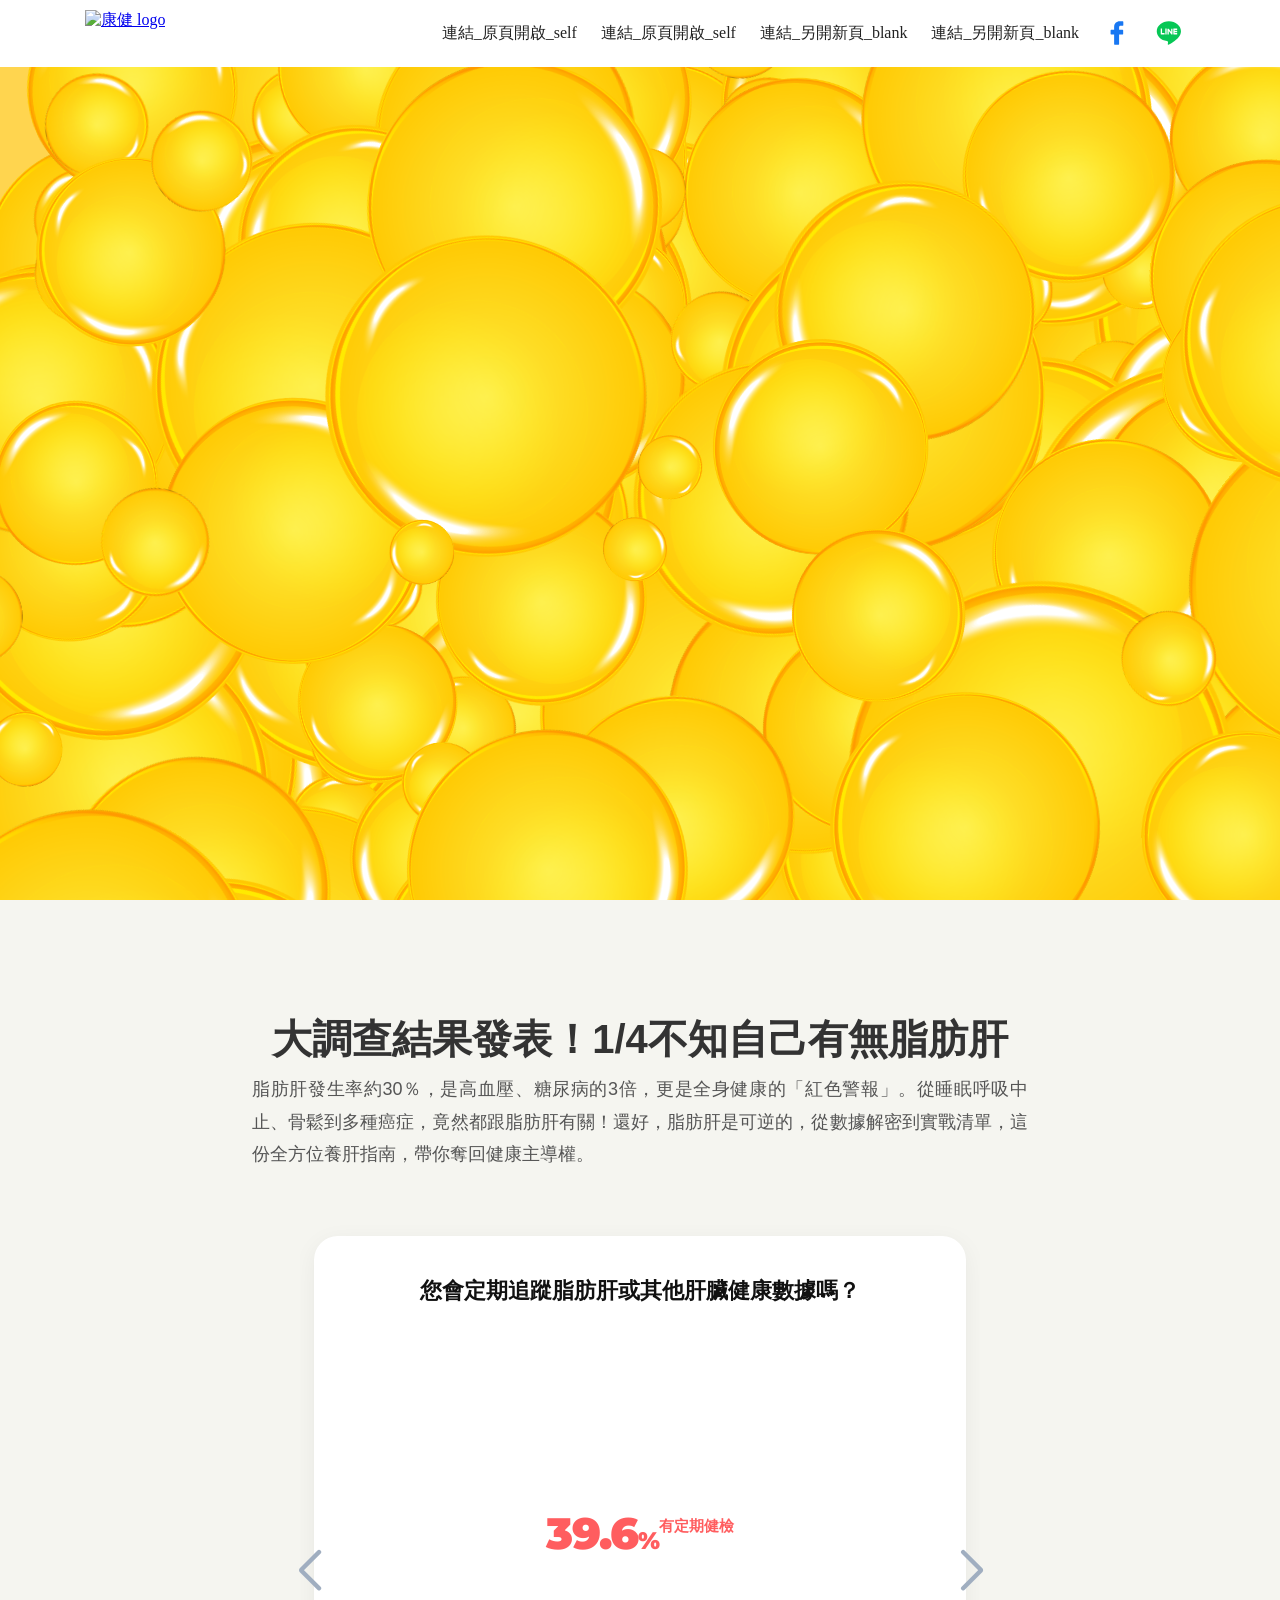
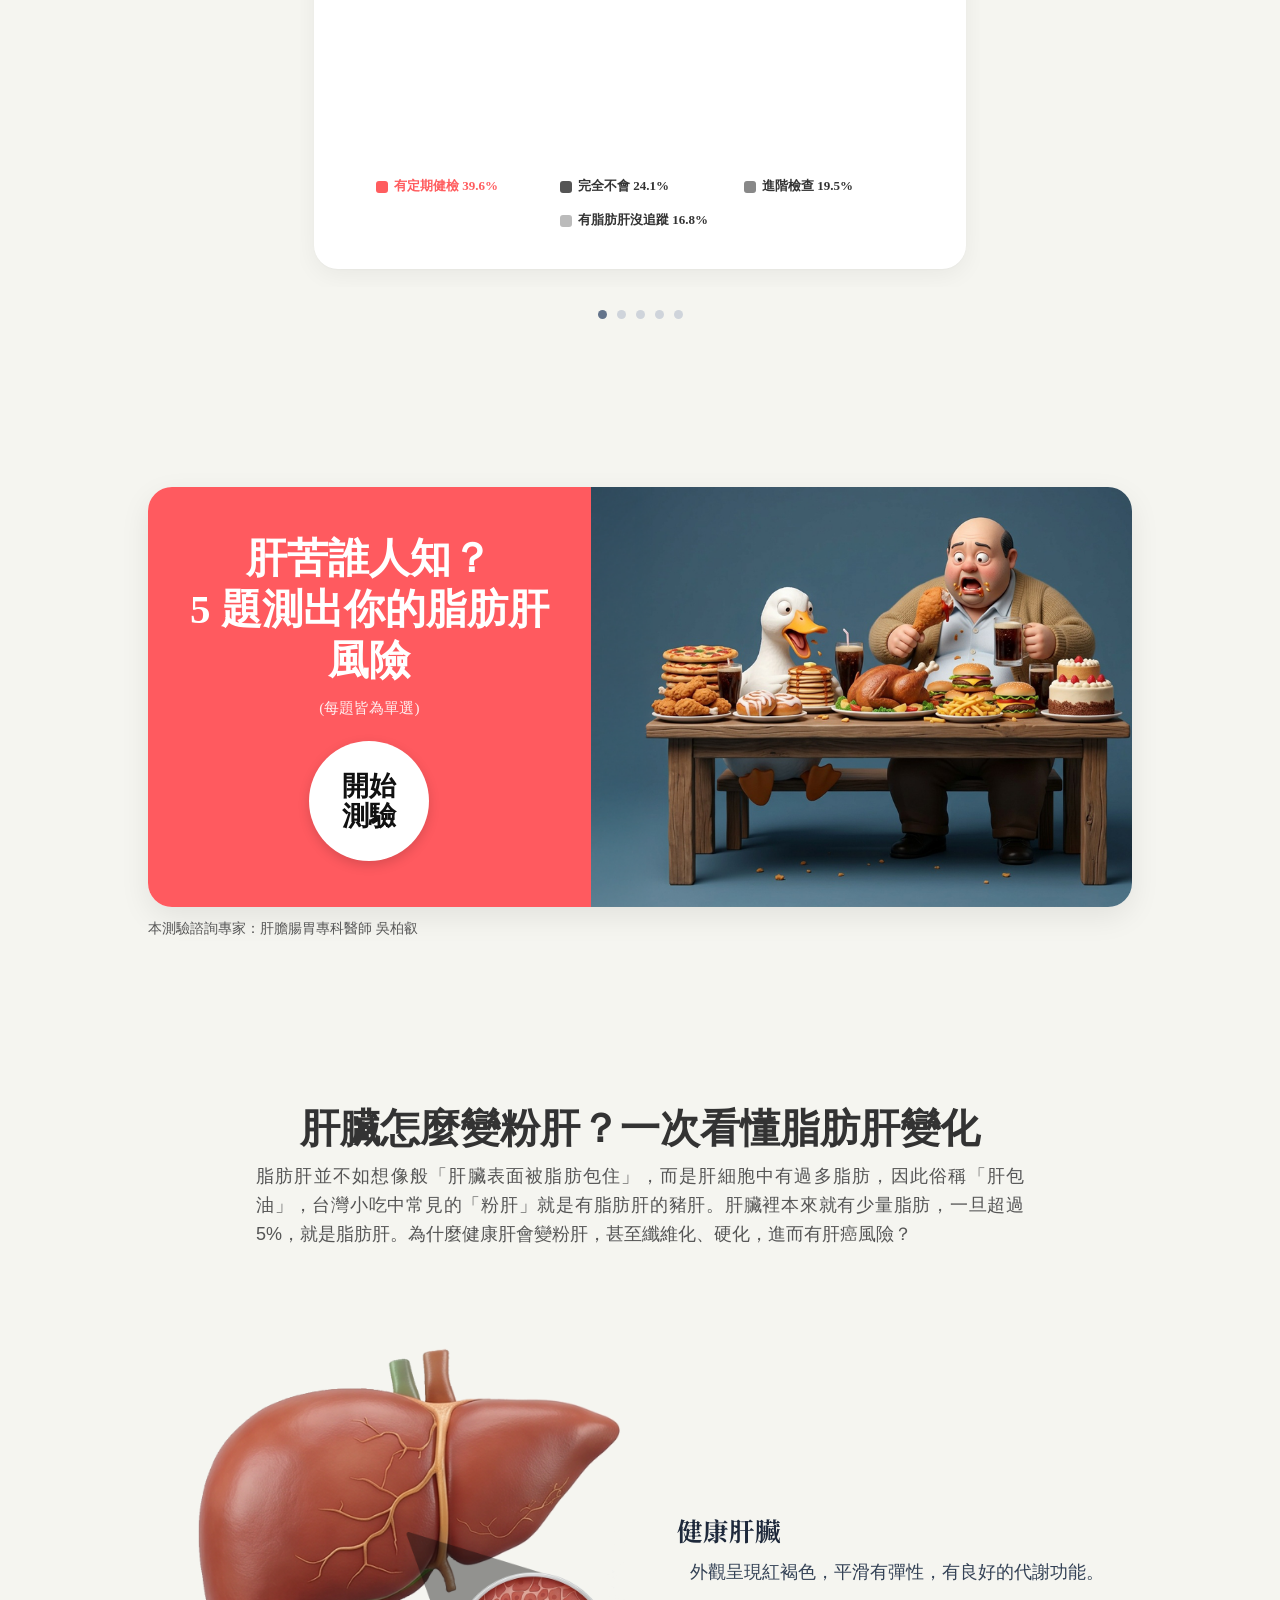
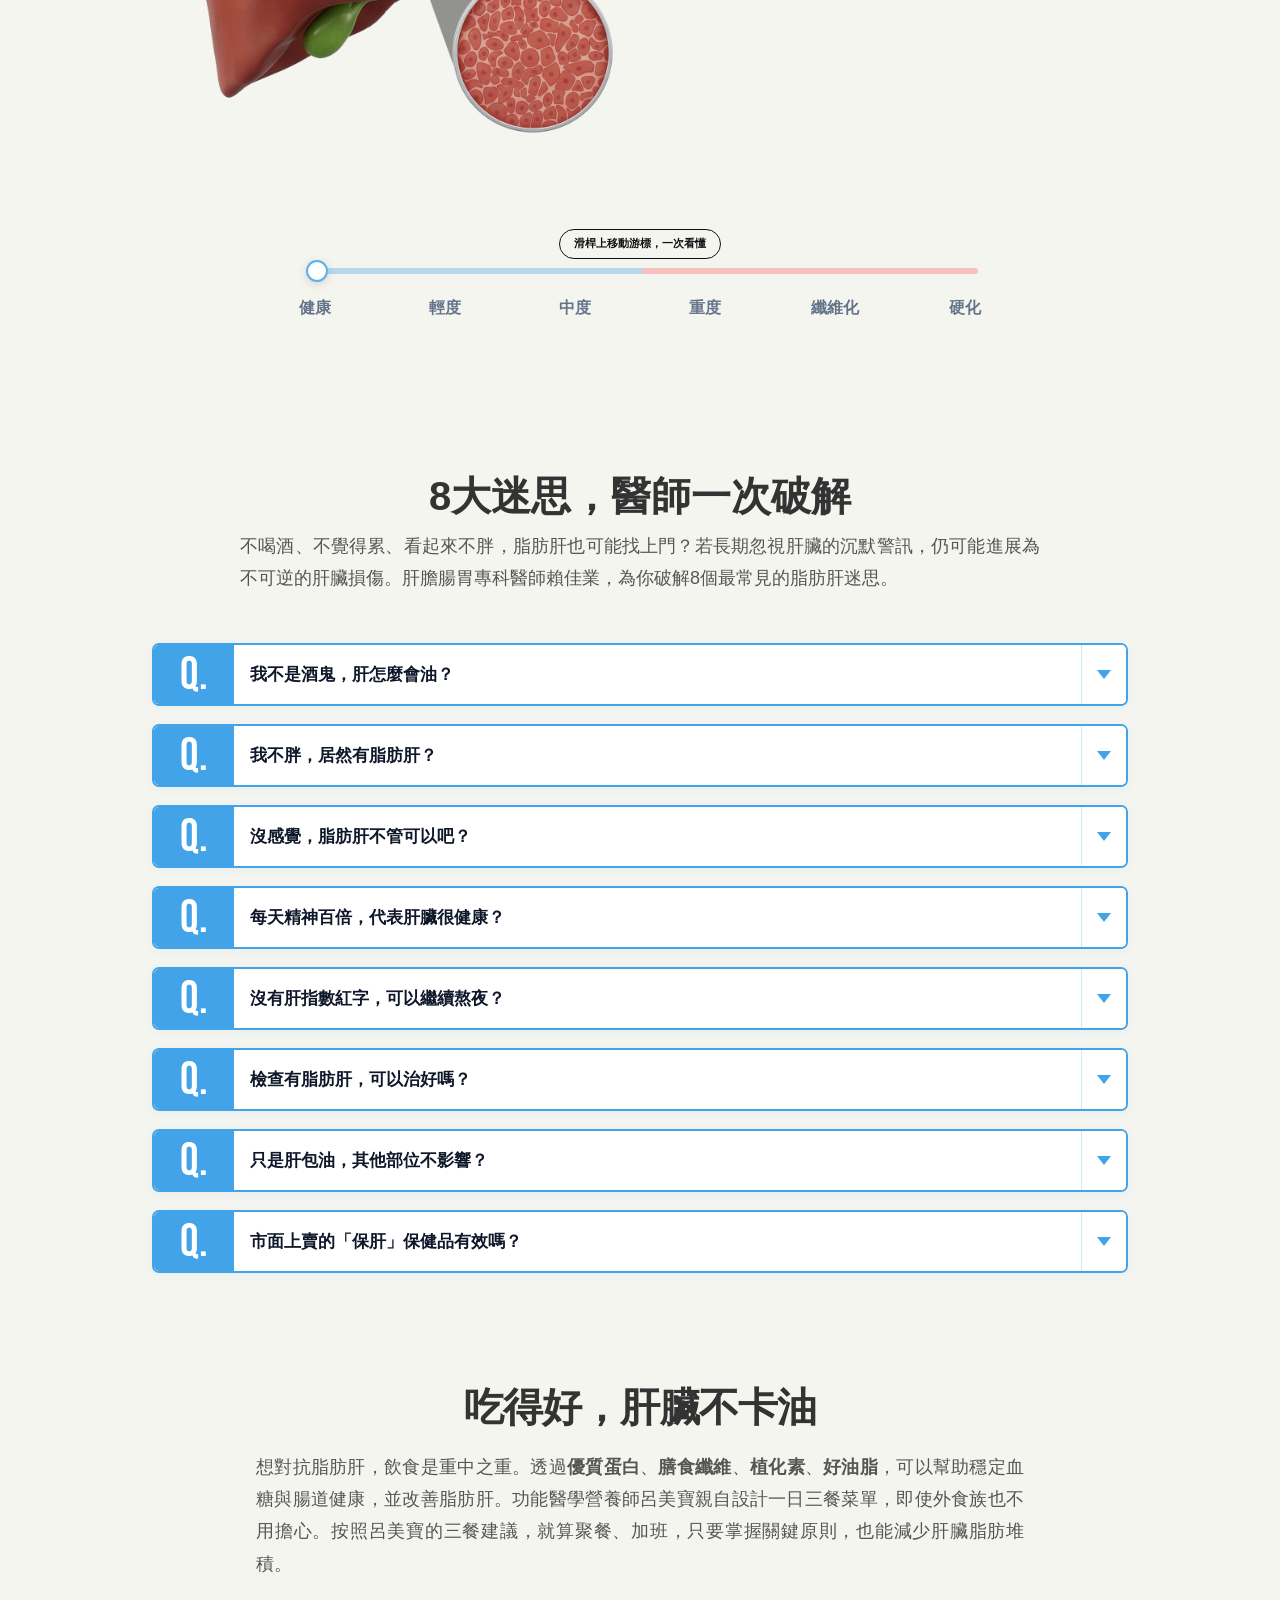
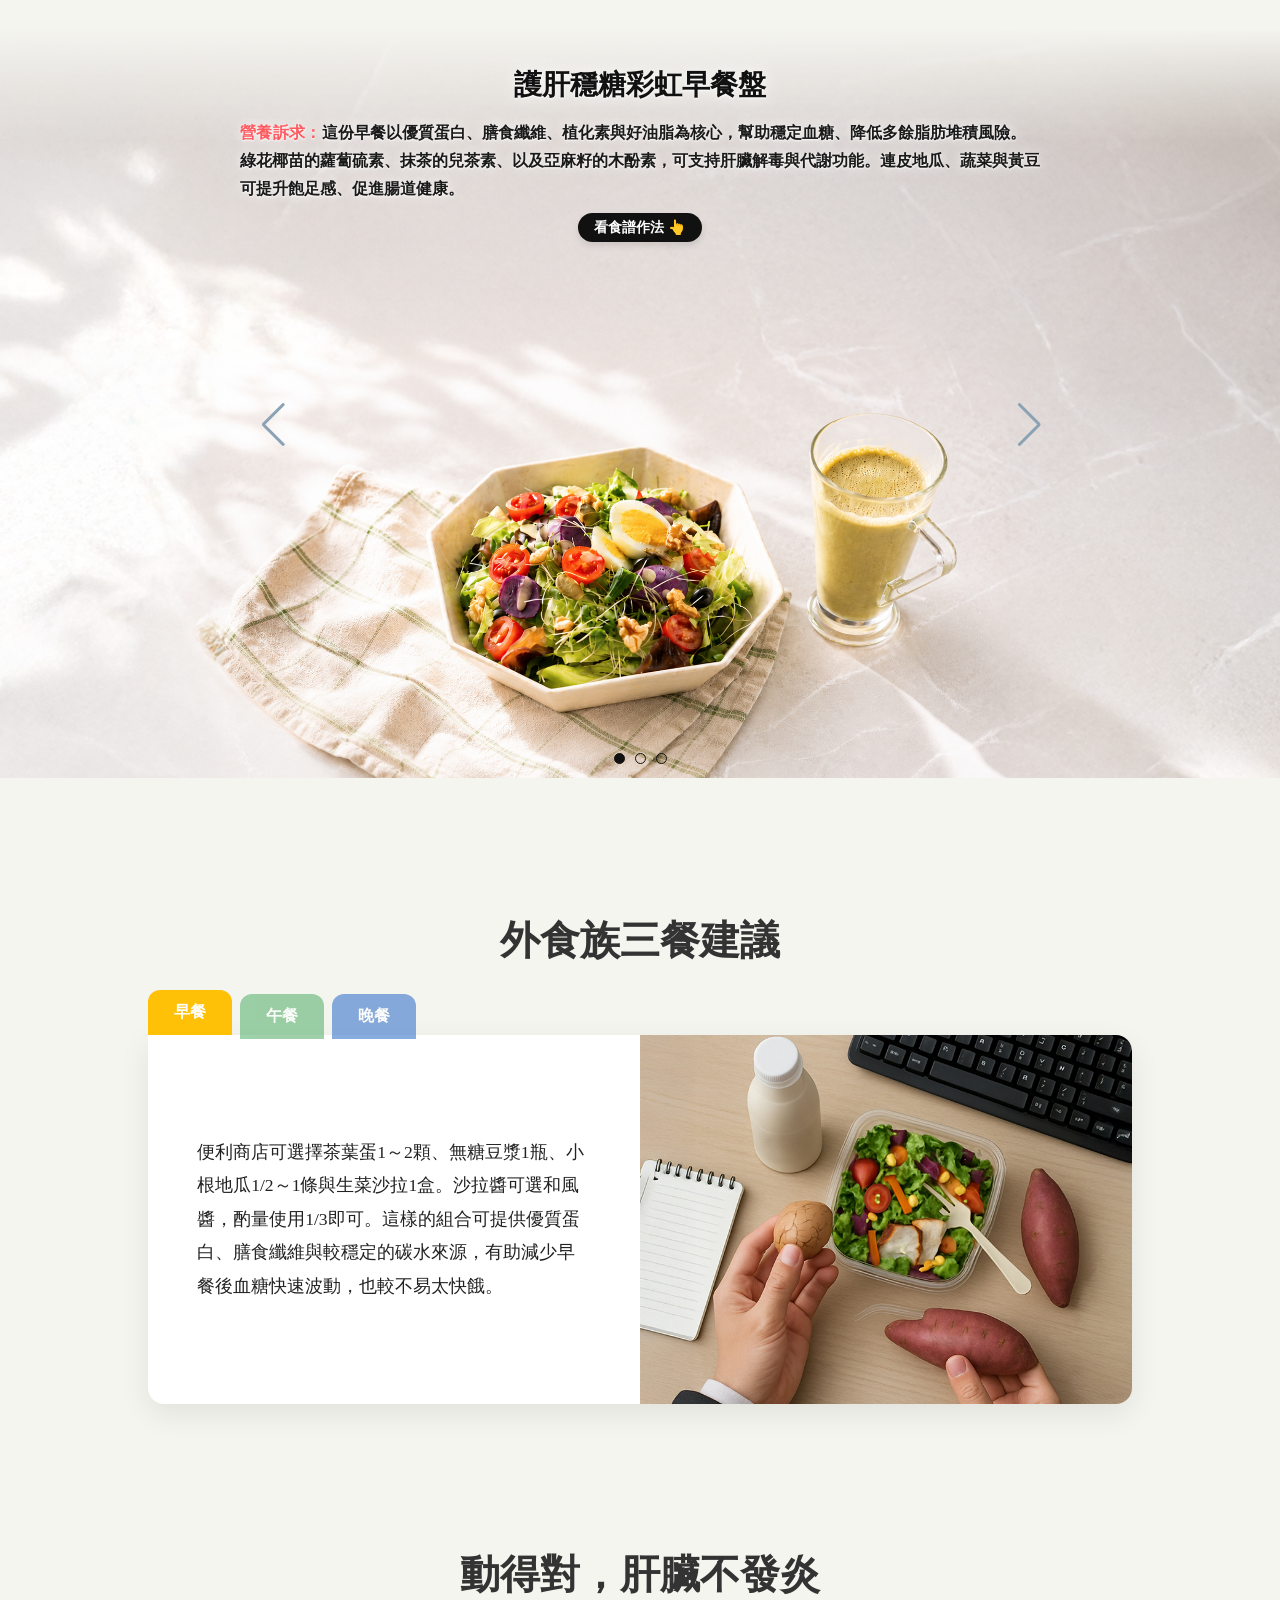
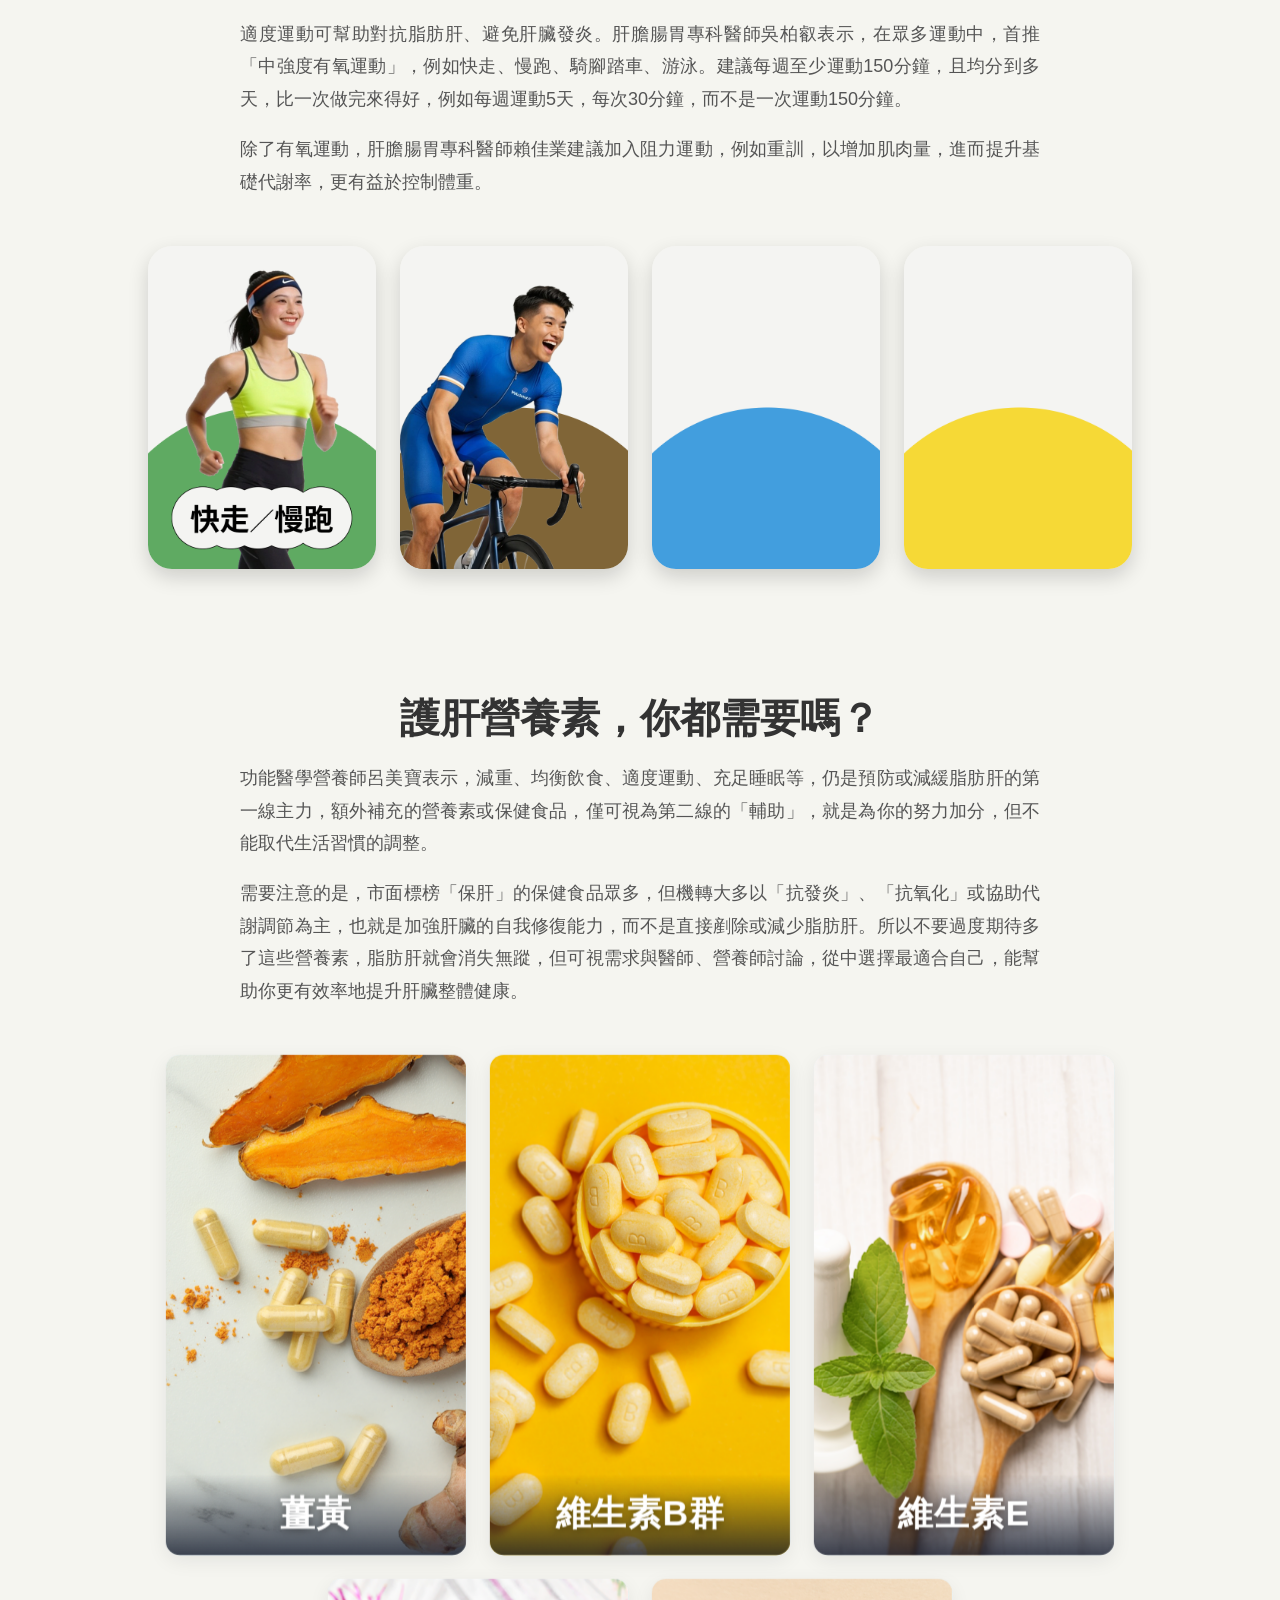
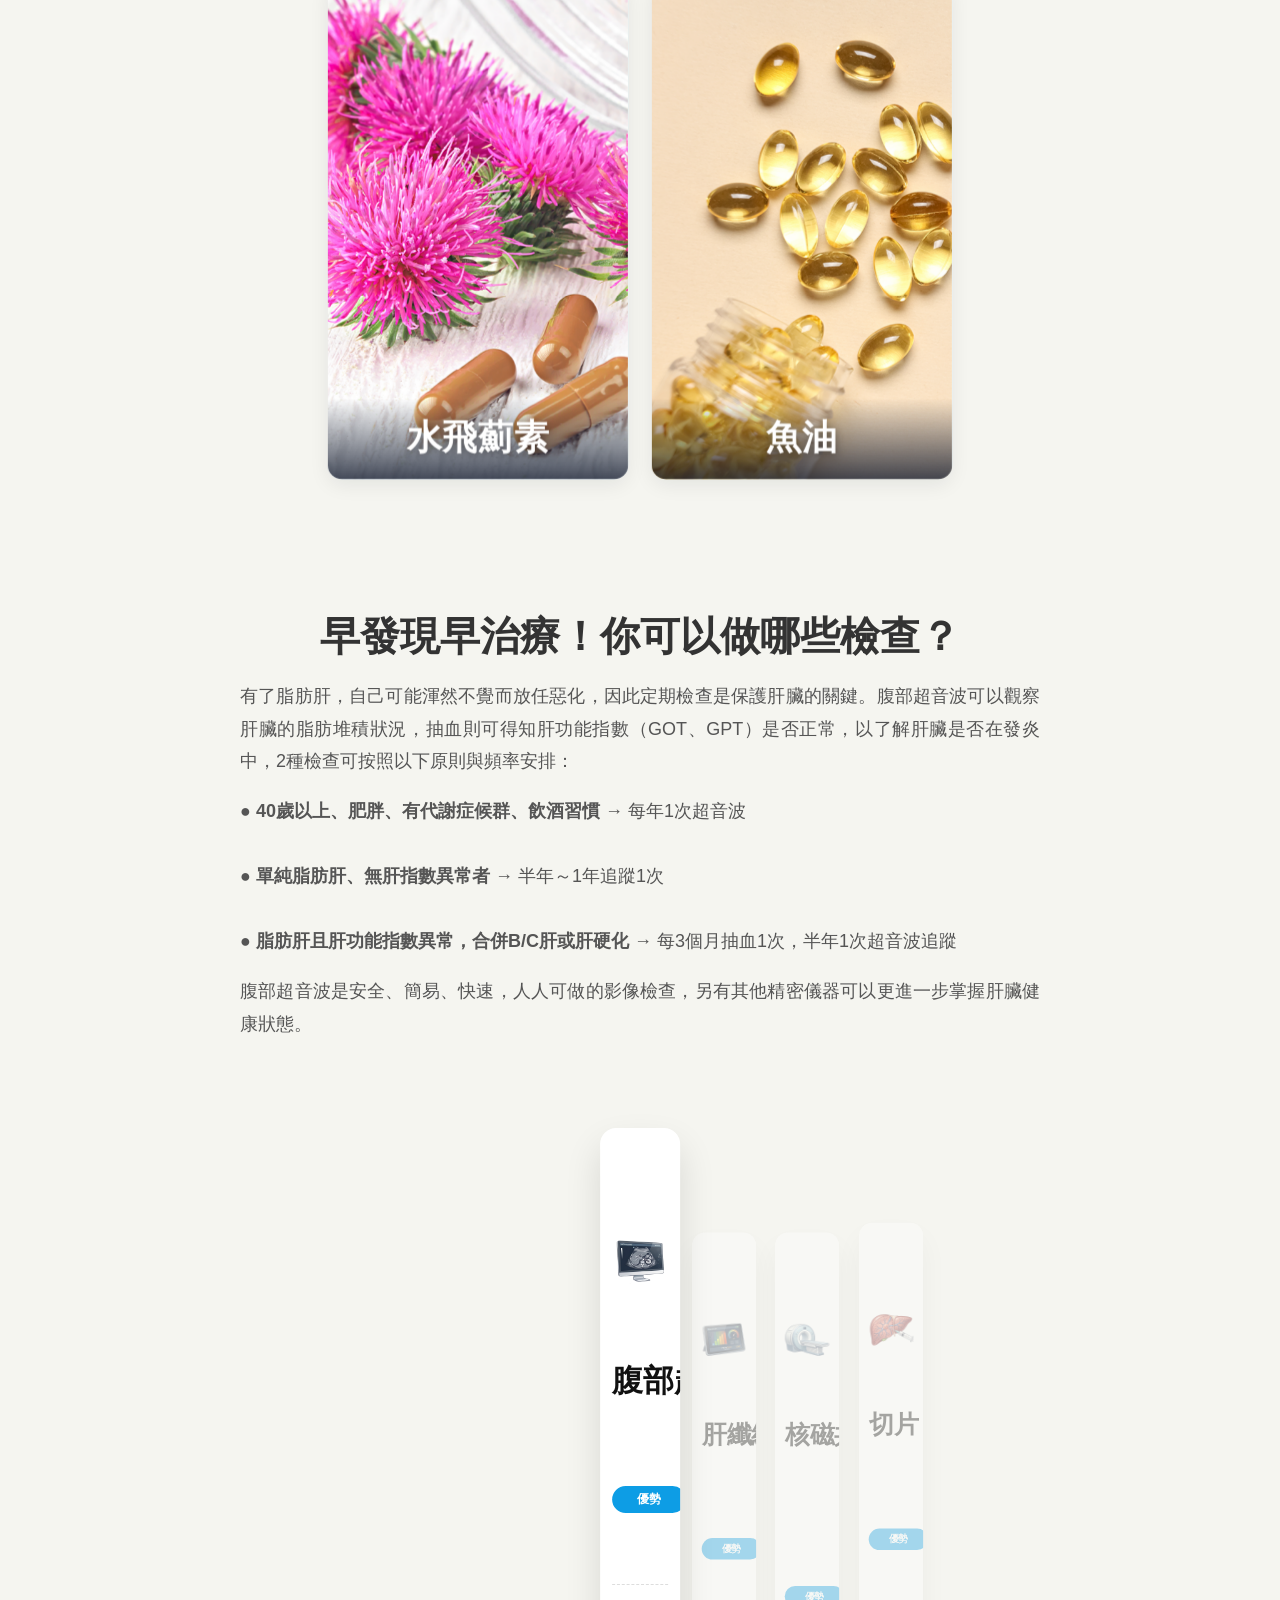
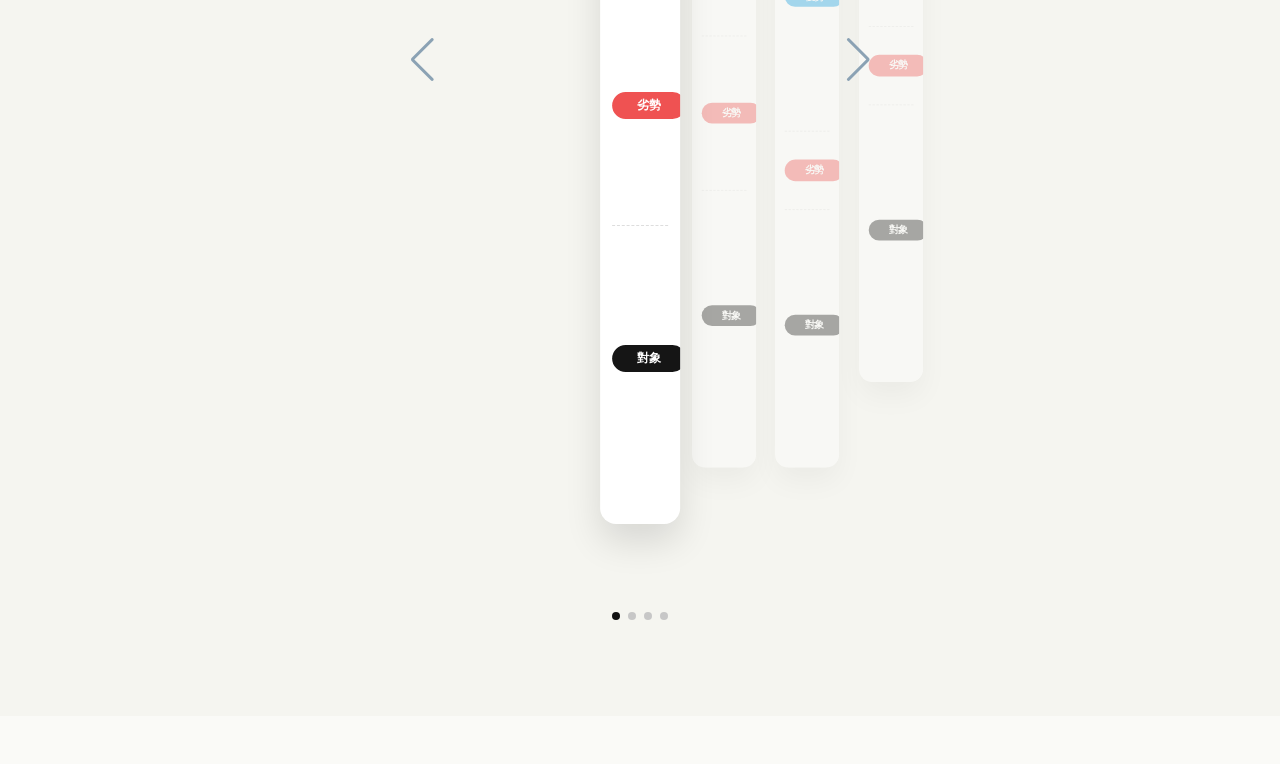
==== index.html @ d6fad9dc "Block 3: LiverEvolution修正" ====
<!DOCTYPE html>
<html lang="zh-TW">

<head>
    <meta charset="utf-8">
    <meta http-equiv="X-UA-Compatible" content="IE=edge">
    <meta name="viewport" content="width=device-width, initial-scale=1.0">
    <meta http-equiv="Pragma" content="no-cache">
    <title>逆轉脂肪肝</title>
    <meta name="description" content="從預防到檢查，涵蓋市場調查、自我檢測、迷思破解、食譜、運動、保健品與檢查選項，全方位的對抗、逆轉脂肪肝指南">
    <meta name="keywords" content="從預防到檢查，涵蓋市場調查、自我檢測、迷思破解、食譜、運動、保健品與檢查選項，全方位的對抗、逆轉脂肪肝指南">
    <meta property="og:url" content="https://web.commonhealth.com.tw/NHI30/index.html">
    <meta property="og:type" content="website">
    <meta property="og:title" content="逆轉肝包油！養護全攻略｜康健雜誌">
    <meta property="og:description" content="從預防到檢查，涵蓋市場調查、自我檢測、迷思破解、食譜、運動、保健品與檢查選項，全方位的對抗、逆轉脂肪肝指南">
    <meta property="og:image" content="./images/og-fatty-liver-1200x630.jpg">
    <link rel="icon" href="https://www.commonhealth.com.tw/images/favicon.ico">
    <link rel="icon" type="image/x-icon" href="/favicon.277a906c.ico">
    <link rel="stylesheet" href="https://cdn.jsdelivr.net/npm/swiper@11/swiper-bundle.min.css">
    <link rel="stylesheet" href="/scss/main.css">
    <link rel="stylesheet" href="./css/fatty-liver.css">
    <link rel="stylesheet" href="./css/hero-parallax.css">
    <link rel="stylesheet" href="./css/liver-evolution.css">
    <link rel="preconnect" href="https://fonts.googleapis.com">
    <link rel="preconnect" href="https://fonts.gstatic.com" crossorigin>
    <link href="https://fonts.googleapis.com/css2?family=Bebas+Neue&family=Montserrat:wght@600;700;800;900&display=swap" rel="stylesheet">
    <link rel="stylesheet" href="./css/qa.css">
    <link rel="stylesheet" href="./css/meal.css">
    <link rel="stylesheet" href="./css/nutrition.css">
    <link rel="stylesheet" href="./css/recipe.css">
    <link rel="stylesheet" href="./css/exercise.css">
    <link rel="stylesheet" href="./css/checkup.css">
    <link rel="stylesheet" href="./css/quiz.css">
    <link rel="stylesheet" href="./css/chart.css">
    <script src="https://cdn.tailwindcss.com"></script>
    <!-- Google Tag Manager -->
    <script>(function(w, d, s, l, i) {
    w[l] = w[l] || [];
    w[l].push({
        "gtm.start": new Date().getTime(),
        event: "gtm.js"
    });
    var f = d.getElementsByTagName(s)[0], j = d.createElement(s), dl = l != "dataLayer" ? "&l=" + l : "";
    j.async = true;
    j.src = "//www.googletagmanager.com/gtm.js?id=" + i + dl;
    f.parentNode.insertBefore(j, f);
})(window, document, "script", "dataLayer", "GTM-MCMN77");

</script>
    <!-- End Google Tag Manager -->
</head>

<body>
    <!-- header start -->
    <header id="ch-header">
      <div id="ch-container">
        <h1>
          <a href="/"><img class="logo" src="https://web.commonhealth.com.tw/assets/global/image/CH-logo-w.svg" alt="康健 logo" /></a>
        </h1>
        <div id="ch-button-toggle"><span></span></div>
        <ul id="ch-nav-wrap">
          <li><a href="#header" target="_self">連結_原頁開啟_self</a></li>
          <li><a href="#about" target="_self">連結_原頁開啟_self</a></li>
          <li><a href="https://www.commonhealth.com.tw/" target="_blank">連結_另開新頁_blank</a></li>
          <li><a href="https://www.commonhealth.com.tw/" target="_blank">連結_另開新頁_blank</a></li>
          <!-- 新增 <li></li> -->
          <li id="ch-social-group">
            <div class="ch-social">
              <a href="https://www.facebook.com/sharer/sharer.php?u=網址" target="_blank">
                <svg width="28" height="28" viewBox="0 0 32 32" fill="none">
                  <path
                    d="M22.67 2.667h-3.49c-3.922 0-6.454 2.574-6.454 6.562v3.028H9.215a.546.546 0 0 0-.548.541v4.385c0 .302.245.54.548.54h3.511v11.07c0 .302.246.54.548.54h4.58a.546.546 0 0 0 .548-.54v-11.07h4.103a.546.546 0 0 0 .548-.54v-4.385a.54.54 0 0 0-.548-.54h-4.103V9.69c0-1.233.295-1.86 1.918-1.86h2.35a.548.548 0 0 0 .549-.548V3.207a.542.542 0 0 0-.548-.54Z"
                    fill="#1877F2"
                  ></path>
                </svg>
              </a>
            </div>
            <div class="ch-social">
              <a class="gtm-event" href="https://social-plugins.line.me/lineit/share?url=網址&amp;text=網站說明" target="_blank">
                <svg width="28" height="28" viewBox="0 0 32 32" fill="none">
                  <path
                    fill-rule="evenodd"
                    clip-rule="evenodd"
                    d="M25.342 12.248a.272.272 0 0 1-.267.274H22.44v1.03h2.636c.152 0 .267.123.267.274v.98a.272.272 0 0 1-.267.274H22.44v1.03h2.636c.152 0 .267.122.267.274v.98a.272.272 0 0 1-.267.273H21.2a.262.262 0 0 1-.188-.079h-.007a.324.324 0 0 1-.072-.195V11.27c0-.072.029-.137.072-.188h.007a.243.243 0 0 1 .188-.086h3.875c.152 0 .267.122.267.274v.98Zm-5.36 5.115a.272.272 0 0 1-.267.274h-.972s-.05 0-.072-.007H18.642s-.007 0-.014-.007h-.022l-.014-.022s-.05-.043-.065-.072l-2.767-3.775v3.617a.272.272 0 0 1-.266.273h-.973a.268.268 0 0 1-.267-.273v-6.095c0-.152.123-.274.267-.274h1.045l.014.014h.022v.015h.021v.014h.022v.015l.022.014s.007.014.014.022c0 0 .014.021.022.028l2.766 3.776v-3.624c0-.152.123-.274.267-.274h.972c.152 0 .267.122.267.274v6.095l.007-.008Zm-6.686 0a.272.272 0 0 1-.266.274h-.973a.267.267 0 0 1-.266-.274V11.27c0-.152.122-.274.266-.274h.973c.151 0 .266.122.266.274v6.094Zm-2.341 0a.272.272 0 0 1-.267.274H6.812a.262.262 0 0 1-.187-.079h-.007a.323.323 0 0 1-.072-.195V11.27c0-.152.122-.274.266-.274h.973c.151 0 .267.122.267.274v4.84h2.636c.152 0 .267.123.267.275v.98Zm18.724-3.342c0-6.26-6.21-11.354-13.84-11.354C8.21 2.667 2 7.76 2 14.02c0 5.612 4.92 10.309 11.577 11.202.454.101 1.067.303 1.218.692.137.353.094.908.043 1.268 0 0-.166.987-.194 1.196-.058.353-.281 1.383 1.195.756 1.477-.626 7.969-4.74 10.872-8.119 2.003-2.226 2.968-4.481 2.968-6.98v-.015Z"
                    fill="#06C755"
                  ></path>
                </svg>
              </a>
            </div>
          </li>
        </ul>
      </div>
    </header>
    <script src="https://cdnjs.cloudflare.com/ajax/libs/jquery/2.1.3/jquery.min.js" type="text/javascript"></script>
    <script>
      // 點擊選單開關按鈕
      $('#ch-button-toggle').click(function (e) {
        e.preventDefault()
        $(this).toggleClass('active')
        $('#ch-nav-wrap').toggleClass('opening')
      })

      // 點擊導覽區塊收合選單
      $('#ch-nav-wrap').click(function () {
        $(this).toggleClass('opening')
        $('#ch-button-toggle').toggleClass('active')
      })

      // 點擊導覽內部連結，平滑滾動
      $('#ch-nav-wrap a[href^="#"]').on('click', function (e) {
        const target = $(this.getAttribute('href'))
        if (target.length) {
          e.preventDefault()
          $('html, body').stop().animate(
            {
              scrollTop: target.offset().top,
            },
            1000
          )
        }
      })
    </script>
    <!-- header end -->

    <main class="main-content">
        <!-- Hero：縮放視差 + 模糊變清晰 -->
        <section id="hero" aria-label="逆轉肝包油主視覺">
            <img class="layer-liver" src="./images/layer-healthy-liver.webp" alt="健康肝臟" width="1920" height="1080" decoding="async">
            <img class="layer-title" src="./images/layer-title.svg" alt="逆轉肝包油標題" width="1920" height="540" decoding="async">
            <div class="bubbles-container" aria-hidden="true"></div>
        </section>

        <!-- Block 1: 數據調查（5 卡 Swiper，單卡／等高／圖例置底） -->
        <div class="chart-block" id="chart-block">
            <div id="custom-tooltip" class="chart-tooltip" role="tooltip" aria-hidden="true"></div>
            <section id="section-1" class="chart-section global-section-bg" aria-labelledby="chart-section-title">
                <div class="chart-section__inner relative-container">
                    <header class="chart-section__header global-section-header">
                        <h2 id="chart-section-title" class="chart-section__title global-section-title">大調查結果發表！1/4不知自己有無脂肪肝</h2>
                        <div class="global-section-intro">
                            <p class="chart-section__lead section-intro">脂肪肝發生率約30％，是高血壓、糖尿病的3倍，更是全身健康的「紅色警報」。從睡眠呼吸中止、骨鬆到多種癌症，竟然都跟脂肪肝有關！還好，脂肪肝是可逆的，從數據解密到實戰清單，這份全方位養肝指南，帶你奪回健康主導權。</p>
                        </div>
                    </header>
                    <div class="chart-swiper-shell">
                        <div class="swiper chart-swiper">
                            <div class="swiper-wrapper">
                                <div class="swiper-slide">
                                    <div class="chart-card">
                                        <h3 class="chart-card__title">您會定期追蹤脂肪肝或其他肝臟健康數據嗎？</h3>
                                        <div class="chart-card__stretch">
                                            <div class="chart-doughnut-block">
                                                <div class="chart-doughnut-wrap">
                                                    <canvas id="liverChart" aria-label="調查結果甜甜圈圖"></canvas>
                                                    <div class="chart-center-text is-visible" aria-hidden="true">
                                                        <div class="pct" style="color: #ff5d5f;">39.6<span>%</span></div>
                                                        <div class="label" style="color: #ff5d5f;">有定期健檢</div>
                                                    </div>
                                                </div>
                                            </div>
                                            <div class="chart-legend-row" role="list" aria-label="圖例">
                                                <div class="legend-item legend-item--max" role="listitem"><span class="dot" style="background:#ff5d5f;" aria-hidden="true"></span>有定期健檢 39.6%</div>
                                                <div class="legend-item" role="listitem"><span class="dot" style="background:#555555;" aria-hidden="true"></span>完全不會 24.1%</div>
                                                <div class="legend-item" role="listitem"><span class="dot" style="background:#888888;" aria-hidden="true"></span>進階檢查 19.5%</div>
                                                <div class="legend-item" role="listitem"><span class="dot" style="background:#bbbbbb;" aria-hidden="true"></span>有脂肪肝沒追蹤 16.8%</div>
                                            </div>
                                        </div>
                                    </div>
                                </div>
                                <div class="swiper-slide" data-chart-bar-slide>
                                    <div class="chart-card chart-card--bars">
                                        <h3 class="chart-card__title">您認為脂肪肝有哪些症狀？ (複選)</h3>
                                        <div class="chart-card__stretch">
                                            <div class="chart-bar-list chart-bar-list--baronly bar-list-wrap">
                                                <div class="chart-bar-row chart-bar-row--baronly">
                                                    <div class="bar-track"><div class="bar-fill" style="background:#ff5d5f;" data-label="容易疲倦" data-pct="65.5" data-width="65.5"><span class="bar-fill__pct bar-fill__pct--on-dark bar-fill__pct--max">65.5%</span></div></div>
                                                </div>
                                                <div class="chart-bar-row chart-bar-row--baronly">
                                                    <div class="bar-track"><div class="bar-fill" style="background:#555555;" data-label="沒有顯著症狀" data-pct="50.0" data-width="50.0"><span class="bar-fill__pct bar-fill__pct--on-dark">50.0%</span></div></div>
                                                </div>
                                                <div class="chart-bar-row chart-bar-row--baronly">
                                                    <div class="bar-track"><div class="bar-fill" style="background:#888888;" data-label="皮膚暗沉" data-pct="43.2" data-width="43.2"><span class="bar-fill__pct bar-fill__pct--on-dark">43.2%</span></div></div>
                                                </div>
                                                <div class="chart-bar-row chart-bar-row--baronly">
                                                    <div class="bar-track"><div class="bar-fill" style="background:#bbbbbb;" data-label="腹部不適" data-pct="36.1" data-width="36.1"><span class="bar-fill__pct bar-fill__pct--on-light">36.1%</span></div></div>
                                                </div>
                                                <div class="chart-bar-row chart-bar-row--baronly">
                                                    <div class="bar-track"><div class="bar-fill" style="background:#dddddd;" data-label="食慾不振" data-pct="32.5" data-width="32.5"><span class="bar-fill__pct bar-fill__pct--on-light">32.5%</span></div></div>
                                                </div>
                                            </div>
                                            <div class="chart-legend-row" role="list" aria-label="圖例">
                                                <div class="legend-item legend-item--max" role="listitem"><span class="dot" style="background:#ff5d5f;" aria-hidden="true"></span>容易疲倦 65.5%</div>
                                                <div class="legend-item" role="listitem"><span class="dot" style="background:#555555;" aria-hidden="true"></span>沒有顯著症狀 50.0%</div>
                                                <div class="legend-item" role="listitem"><span class="dot" style="background:#888888;" aria-hidden="true"></span>皮膚暗沉 43.2%</div>
                                                <div class="legend-item" role="listitem"><span class="dot" style="background:#bbbbbb;" aria-hidden="true"></span>腹部不適 36.1%</div>
                                                <div class="legend-item" role="listitem"><span class="dot" style="background:#dddddd;" aria-hidden="true"></span>食慾不振 32.5%</div>
                                            </div>
                                        </div>
                                    </div>
                                </div>
                                <div class="swiper-slide" data-chart-bar-slide>
                                    <div class="chart-card chart-card--bars">
                                        <h3 class="chart-card__title">您認為哪些人是脂肪肝的高風險群？ (複選)</h3>
                                        <div class="chart-card__stretch">
                                            <div class="chart-bar-list chart-bar-list--baronly bar-list-wrap">
                                                <div class="chart-bar-row chart-bar-row--baronly">
                                                    <div class="bar-track"><div class="bar-fill" style="background:#ff5d5f;" data-label="體重過重" data-pct="86.1" data-width="86.1"><span class="bar-fill__pct bar-fill__pct--on-dark bar-fill__pct--max">86.1%</span></div></div>
                                                </div>
                                                <div class="chart-bar-row chart-bar-row--baronly">
                                                    <div class="bar-track"><div class="bar-fill" style="background:#555555;" data-label="代謝症候群" data-pct="84.1" data-width="84.1"><span class="bar-fill__pct bar-fill__pct--on-dark">84.1%</span></div></div>
                                                </div>
                                                <div class="chart-bar-row chart-bar-row--baronly">
                                                    <div class="bar-track"><div class="bar-fill" style="background:#888888;" data-label="缺乏運動" data-pct="80.7" data-width="80.7"><span class="bar-fill__pct bar-fill__pct--on-dark">80.7%</span></div></div>
                                                </div>
                                                <div class="chart-bar-row chart-bar-row--baronly">
                                                    <div class="bar-track"><div class="bar-fill" style="background:#bbbbbb;" data-label="常喝酒" data-pct="72.9" data-width="72.9"><span class="bar-fill__pct bar-fill__pct--on-light">72.9%</span></div></div>
                                                </div>
                                                <div class="chart-bar-row chart-bar-row--baronly">
                                                    <div class="bar-track"><div class="bar-fill" style="background:#dddddd;" data-label="營養不均" data-pct="45.6" data-width="45.6"><span class="bar-fill__pct bar-fill__pct--on-light">45.6%</span></div></div>
                                                </div>
                                            </div>
                                            <div class="chart-legend-row" role="list" aria-label="圖例">
                                                <div class="legend-item legend-item--max" role="listitem"><span class="dot" style="background:#ff5d5f;" aria-hidden="true"></span>體重過重 86.1%</div>
                                                <div class="legend-item" role="listitem"><span class="dot" style="background:#555555;" aria-hidden="true"></span>代謝症候群 84.1%</div>
                                                <div class="legend-item" role="listitem"><span class="dot" style="background:#888888;" aria-hidden="true"></span>缺乏運動 80.7%</div>
                                                <div class="legend-item" role="listitem"><span class="dot" style="background:#bbbbbb;" aria-hidden="true"></span>常喝酒 72.9%</div>
                                                <div class="legend-item" role="listitem"><span class="dot" style="background:#dddddd;" aria-hidden="true"></span>營養不均 45.6%</div>
                                            </div>
                                        </div>
                                    </div>
                                </div>
                                <div class="swiper-slide" data-chart-bar-slide>
                                    <div class="chart-card chart-card--bars">
                                        <h3 class="chart-card__title">如果有脂肪肝，您會怎麼調整？ (複選)</h3>
                                        <div class="chart-card__stretch">
                                            <div class="chart-bar-list chart-bar-list--baronly bar-list-wrap">
                                                <div class="chart-bar-row chart-bar-row--baronly">
                                                    <div class="bar-track"><div class="bar-fill" style="background:#ff5d5f;" data-label="調整飲食" data-pct="89.6" data-width="89.6"><span class="bar-fill__pct bar-fill__pct--on-dark bar-fill__pct--max">89.6%</span></div></div>
                                                </div>
                                                <div class="chart-bar-row chart-bar-row--baronly">
                                                    <div class="bar-track"><div class="bar-fill" style="background:#555555;" data-label="規律運動" data-pct="88.8" data-width="88.8"><span class="bar-fill__pct bar-fill__pct--on-dark">88.8%</span></div></div>
                                                </div>
                                                <div class="chart-bar-row chart-bar-row--baronly">
                                                    <div class="bar-track"><div class="bar-fill" style="background:#888888;" data-label="調整生活作息" data-pct="81.1" data-width="81.1"><span class="bar-fill__pct bar-fill__pct--on-dark">81.1%</span></div></div>
                                                </div>
                                                <div class="chart-bar-row chart-bar-row--baronly">
                                                    <div class="bar-track"><div class="bar-fill" style="background:#bbbbbb;" data-label="減少飲酒" data-pct="62.4" data-width="62.4"><span class="bar-fill__pct bar-fill__pct--on-light">62.4%</span></div></div>
                                                </div>
                                                <div class="chart-bar-row chart-bar-row--baronly">
                                                    <div class="bar-track"><div class="bar-fill" style="background:#dddddd;" data-label="使用保健品" data-pct="37.6" data-width="37.6"><span class="bar-fill__pct bar-fill__pct--on-light">37.6%</span></div></div>
                                                </div>
                                            </div>
                                            <div class="chart-legend-row" role="list" aria-label="圖例">
                                                <div class="legend-item legend-item--max" role="listitem"><span class="dot" style="background:#ff5d5f;" aria-hidden="true"></span>調整飲食 89.6%</div>
                                                <div class="legend-item" role="listitem"><span class="dot" style="background:#555555;" aria-hidden="true"></span>規律運動 88.8%</div>
                                                <div class="legend-item" role="listitem"><span class="dot" style="background:#888888;" aria-hidden="true"></span>調整生活作息 81.1%</div>
                                                <div class="legend-item" role="listitem"><span class="dot" style="background:#bbbbbb;" aria-hidden="true"></span>減少飲酒 62.4%</div>
                                                <div class="legend-item" role="listitem"><span class="dot" style="background:#dddddd;" aria-hidden="true"></span>使用保健品 37.6%</div>
                                            </div>
                                        </div>
                                    </div>
                                </div>
                                <div class="swiper-slide" data-chart-bar-slide>
                                    <div class="chart-card chart-card--bars">
                                        <h3 class="chart-card__title">您目前有補充哪一類護肝或代謝相關保健品？ (複選)</h3>
                                        <div class="chart-card__stretch">
                                            <div class="chart-bar-list chart-bar-list--baronly bar-list-wrap">
                                                <div class="chart-bar-row chart-bar-row--baronly">
                                                    <div class="bar-track"><div class="bar-fill" style="background:#ff5d5f;" data-label="沒有補充" data-pct="42.0" data-width="42.0"><span class="bar-fill__pct bar-fill__pct--on-dark bar-fill__pct--max">42.0%</span></div></div>
                                                </div>
                                                <div class="chart-bar-row chart-bar-row--baronly">
                                                    <div class="bar-track"><div class="bar-fill" style="background:#555555;" data-label="維生素B群" data-pct="40.6" data-width="40.6"><span class="bar-fill__pct bar-fill__pct--on-dark">40.6%</span></div></div>
                                                </div>
                                                <div class="chart-bar-row chart-bar-row--baronly">
                                                    <div class="bar-track"><div class="bar-fill" style="background:#888888;" data-label="魚油" data-pct="34.3" data-width="34.3"><span class="bar-fill__pct bar-fill__pct--on-dark">34.3%</span></div></div>
                                                </div>
                                                <div class="chart-bar-row chart-bar-row--baronly">
                                                    <div class="bar-track"><div class="bar-fill" style="background:#bbbbbb;" data-label="薑黃" data-pct="22.1" data-width="22.1"><span class="bar-fill__pct bar-fill__pct--on-light">22.1%</span></div></div>
                                                </div>
                                                <div class="chart-bar-row chart-bar-row--baronly">
                                                    <div class="bar-track"><div class="bar-fill" style="background:#dddddd;" data-label="維生素E" data-pct="7.8" data-width="7.8"><span class="bar-fill__pct bar-fill__pct--on-light">7.8%</span></div></div>
                                                </div>
                                                <div class="chart-bar-row chart-bar-row--baronly">
                                                    <div class="bar-track"><div class="bar-fill" style="background:#c8c8c8;" data-label="水飛薊" data-pct="6.6" data-width="6.6"><span class="bar-fill__pct bar-fill__pct--on-light">6.6%</span></div></div>
                                                </div>
                                                <div class="chart-bar-row chart-bar-row--baronly">
                                                    <div class="bar-track"><div class="bar-fill" style="background:#e8e8e8;" data-label="其他" data-pct="5.2" data-width="5.2"><span class="bar-fill__pct bar-fill__pct--on-light">5.2%</span></div></div>
                                                </div>
                                            </div>
                                            <div class="chart-legend-row" role="list" aria-label="圖例">
                                                <div class="legend-item legend-item--max" role="listitem"><span class="dot" style="background:#ff5d5f;" aria-hidden="true"></span>沒有補充 42.0%</div>
                                                <div class="legend-item" role="listitem"><span class="dot" style="background:#555555;" aria-hidden="true"></span>維生素B群 40.6%</div>
                                                <div class="legend-item" role="listitem"><span class="dot" style="background:#888888;" aria-hidden="true"></span>魚油 34.3%</div>
                                                <div class="legend-item" role="listitem"><span class="dot" style="background:#bbbbbb;" aria-hidden="true"></span>薑黃 22.1%</div>
                                                <div class="legend-item" role="listitem"><span class="dot" style="background:#dddddd;" aria-hidden="true"></span>維生素E 7.8%</div>
                                                <div class="legend-item" role="listitem"><span class="dot" style="background:#c8c8c8;" aria-hidden="true"></span>水飛薊 6.6%</div>
                                                <div class="legend-item" role="listitem"><span class="dot" style="background:#e8e8e8;" aria-hidden="true"></span>其他 5.2%</div>
                                            </div>
                                        </div>
                                    </div>
                                </div>
                            </div>
                        </div>
                        <div class="swiper-pagination chart-swiper__pagination" aria-label="圖卡分頁"></div>
                        <div class="swiper-button-prev chart-nav-prev" aria-label="上一張"></div>
                        <div class="swiper-button-next chart-nav-next" aria-label="下一張"></div>
                    </div>
                </div>
            </section>
        </div>
        <!-- /Block 1 -->

        <!-- Block 2: 空白章節區塊 Start -->
        <section id="section-2" class="quiz-section global-section-bg">
            <div class="container quiz-app" data-quiz-app>
                <div id="quiz-start" class="quiz-panel quiz-view active" data-quiz-start>
                    <div class="quiz-start-left bg-coral text-white">
                        <h2 class="quiz-title-main">肝苦誰人知？<br>5 題測出你的脂肪肝風險</h2>
                        <p class="quiz-subtitle">(每題皆為單選)</p>
                        <button type="button" id="btn-start-quiz" class="quiz-btn btn-circle-white" data-quiz-start-btn>
                            <span>開始</span>
                            <span>測驗</span>
                        </button>
                    </div>
                    <div class="quiz-start-right">
                        <img src="./images/quiz-start.webp" alt="測驗首圖">
                    </div>
                </div>
                <div class="expert-citation-external">本測驗諮詢專家：肝膽腸胃專科醫師 吳柏叡</div>

                <div id="quiz-questions" class="quiz-panel quiz-view d-none" data-quiz-questions>
                    <div class="quiz-content bg-beige">
                        <div class="quiz-question-wrap">
                            <p class="quiz-progress"><span id="quiz-progress-current">1</span>/5</p>
                            <h3 id="quiz-q-title" class="quiz-question-title"></h3>
                            <div id="quiz-options" class="quiz-options"></div>
                            <button type="button" class="quiz-btn quiz-btn--back" data-quiz-prev>返回上一題</button>
                        </div>
                    </div>
                    <div class="quiz-image">
                        <img id="quiz-q-img" src="" alt="題目配圖">
                    </div>
                </div>

                <div id="quiz-result" class="quiz-panel quiz-view d-none" data-quiz-result>
                    <div class="quiz-content bg-beige">
                        <div class="quiz-result-wrap">
                            <p id="quiz-r-range" class="quiz-result-range"></p>
                            <h3 id="quiz-r-title" class="quiz-result-title"></h3>
                            <p id="quiz-r-desc" class="quiz-result-desc"></p>
                            <div class="quiz-result-actions">
                                <a id="quiz-r-link" class="quiz-btn quiz-btn--improve" href="#">改善方法</a>
                                <button type="button" class="quiz-btn quiz-btn--back" data-quiz-restart>再測一次</button>
                                <div class="quiz-share-group">
                                    <a class="quiz-share-btn" href="#" target="_blank" rel="noopener noreferrer" aria-label="分享至 Facebook" data-share="fb">
                                        <svg width="28" height="28" viewBox="0 0 32 32" fill="none" aria-hidden="true" focusable="false">
                                          <path
                                            d="M22.67 2.667h-3.49c-3.922 0-6.454 2.574-6.454 6.562v3.028H9.215a.546.546 0 0 0-.548.541v4.385c0 .302.245.54.548.54h3.511v11.07c0 .302.246.54.548.54h4.58a.546.546 0 0 0 .548-.54v-11.07h4.103a.546.546 0 0 0 .548-.54v-4.385a.54.54 0 0 0-.548-.54h-4.103V9.69c0-1.233.295-1.86 1.918-1.86h2.35a.548.548 0 0 0 .549-.548V3.207a.542.542 0 0 0-.548-.54Z"
                                            fill="#1877F2"
                                          ></path>
                                        </svg>
                                    </a>
                                    <a class="quiz-share-btn" href="#" target="_blank" rel="noopener noreferrer" aria-label="分享至 LINE" data-share="line">
                                        <svg width="28" height="28" viewBox="0 0 32 32" fill="none" aria-hidden="true" focusable="false">
                                          <path
                                            fill-rule="evenodd"
                                            clip-rule="evenodd"
                                            d="M25.342 12.248a.272.272 0 0 1-.267.274H22.44v1.03h2.636c.152 0 .267.123.267.274v.98a.272.272 0 0 1-.267.274H22.44v1.03h2.636c.152 0 .267.122.267.274v.98a.272.272 0 0 1-.267.273H21.2a.262.262 0 0 1-.188-.079h-.007a.324.324 0 0 1-.072-.195V11.27c0-.072.029-.137.072-.188h.007a.243.243 0 0 1 .188-.086h3.875c.152 0 .267.122.267.274v.98Zm-5.36 5.115a.272.272 0 0 1-.267.274h-.972s-.05 0-.072-.007H18.642s-.007 0-.014-.007h-.022l-.014-.022s-.05-.043-.065-.072l-2.767-3.775v3.617a.272.272 0 0 1-.266.273h-.973a.268.268 0 0 1-.267-.273v-6.095c0-.152.123-.274.267-.274h1.045l.014.014h.022v.015h.021v.014h.022v.015l.022.014s.007.014.014.022c0 0 .014.021.022.028l2.766 3.776v-3.624c0-.152.123-.274.267-.274h.972c.152 0 .267.122.267.274v6.095l.007-.008Zm-6.686 0a.272.272 0 0 1-.266.274h-.973a.267.267 0 0 1-.266-.274V11.27c0-.152.122-.274.266-.274h.973c.151 0 .266.122.266.274v6.094Zm-2.341 0a.272.272 0 0 1-.267.274H6.812a.262.262 0 0 1-.187-.079h-.007a.323.323 0 0 1-.072-.195V11.27c0-.152.122-.274.266-.274h.973c.151 0 .267.122.267.274v4.84h2.636c.152 0 .267.123.267.275v.98Zm18.724-3.342c0-6.26-6.21-11.354-13.84-11.354C8.21 2.667 2 7.76 2 14.02c0 5.612 4.92 10.309 11.577 11.202.454.101 1.067.303 1.218.692.137.353.094.908.043 1.268 0 0-.166.987-.194 1.196-.058.353-.281 1.383 1.195.756 1.477-.626 7.969-4.74 10.872-8.119 2.003-2.226 2.968-4.481 2.968-6.98v-.015Z"
                                            fill="#06C755"
                                          ></path>
                                        </svg>
                                    </a>
                                </div>
                            </div>
                        </div>
                    </div>
                    <div class="quiz-image">
                        <img id="quiz-r-img" src="" alt="測驗結果配圖">
                    </div>
                </div>
            </div>
        </section>
        <!-- Block 2: 空白章節區塊 End -->
        <!-- Block 3: LiverEvolution（六階段互動） -->
        <section id="section-3" class="section-placeholder section-placeholder--liver global-section-bg">
            <div class="container container--liver-evolution">
                <div id="liver-evolution" class="liver-evolution" aria-labelledby="liver-evolution-heading">
                    <div class="liver-evolution__inner">
                        <header class="liver-evolution__header global-section-header">
                         
                            <h2 id="liver-evolution-heading" class="liver-evolution__title global-section-title">肝臟怎麼變粉肝？一次看懂脂肪肝變化</h2>
                            <div class="global-section-intro">
                                <p class="liver-evolution__subtitle section-intro">
                                    脂肪肝並不如想像般「肝臟表面被脂肪包住」，而是肝細胞中有過多脂肪，因此俗稱「肝包油」，台灣小吃中常見的「粉肝」就是有脂肪肝的豬肝。肝臟裡本來就有少量脂肪，一旦超過5%，就是脂肪肝。為什麼健康肝會變粉肝，甚至纖維化、硬化，進而有肝癌風險？
                                </p>
                            </div>
                        </header>

                        <div class="liver-evolution__grid">
                            <div class="liver-evolution__visual">
                                <div class="liver-evolution__liver-wrap">
                                    <div class="liver-evolution__liver-stack" aria-hidden="true">
                                        <img data-liver-layer src="./images/liver-evolution/liver-0.webp" alt="" loading="eager" decoding="async">
                                        <img data-liver-layer alt="" loading="lazy" decoding="async">
                                        <img data-liver-layer alt="" loading="lazy" decoding="async">
                                        <img data-liver-layer alt="" loading="lazy" decoding="async">
                                        <img data-liver-layer alt="" loading="lazy" decoding="async">
                                        <img data-liver-layer alt="" loading="lazy" decoding="async">
                                    </div>
                                    <div class="liver-evolution__micro-wrap">
                                        <img class="liver-evolution__micro-img" data-micro-img src="./images/liver-evolution/micro-0.webp" alt="">
                                    </div>
                                </div>
                            </div>

                            <div class="liver-evolution__copy">
                                <div class="liver-evolution__stage-meta">
                                    <div class="liver-evolution__stage-pill" aria-live="polite">
                                        <span data-stage-index>1</span><span>/</span><span data-stage-total>6</span>
                                    </div>
                                </div>
                                <h3 class="liver-evolution__stage-title" data-stage-title>健康肝臟</h3>
                                <p class="liver-evolution__stage-desc" data-stage-desc>
                                    外觀呈現紅褐色，平滑有彈性，有良好的代謝功能。
                                </p>
                            </div>

                            <div class="liver-evolution__slider-block">
                                <div class="liver-evolution__slider-wrap">
                                    <p class="evolution-slider__hint" aria-hidden="true">滑桿上移動游標，一次看懂</p>
                                    <label class="sr-only" for="liver-stage-slider">肝臟演進階段（0 健康 至 5 硬化）</label>
                                    <input
                                        id="liver-stage-slider"
                                        class="liver-evolution__range w-full"
                                        type="range"
                                        min="0"
                                        max="5"
                                        step="1"
                                        value="0"
                                        data-liver-slider
                                    >
                                    <div class="liver-evolution__ticks" data-liver-ticks role="group" aria-label="階段刻度，點選可切換">
                                        <button type="button" class="liver-evolution__tick" data-liver-tick="0">健康</button>
                                        <button type="button" class="liver-evolution__tick" data-liver-tick="1">輕度</button>
                                        <button type="button" class="liver-evolution__tick" data-liver-tick="2">中度</button>
                                        <button type="button" class="liver-evolution__tick" data-liver-tick="3">重度</button>
                                        <button type="button" class="liver-evolution__tick" data-liver-tick="4">纖維化</button>
                                        <button type="button" class="liver-evolution__tick" data-liver-tick="5">硬化</button>
                                    </div>
                                </div>
                            </div>
                        </div>
                    </div>
                </div>
            </div>
        </section>
        <!-- /Block 3: LiverEvolution -->

<!-- Block 4: 迷思QA (風琴夾) Start -->
<section id="section-4" class="section-qa global-section-bg" aria-labelledby="section-qa-title">
    <div class="container">
        <header class="section-qa__header global-section-header">
            <h2 id="section-qa-title" class="section-qa__title global-section-title">8大迷思，醫師一次破解</h2>
            <div class="global-section-intro section-intro">
                <p>不喝酒、不覺得累、看起來不胖，脂肪肝也可能找上門？若長期忽視肝臟的沉默警訊，仍可能進展為不可逆的肝臟損傷。肝膽腸胃專科醫師賴佳業，為你破解8個最常見的脂肪肝迷思。</p>
            </div>
        </header>
        <div class="qa-accordion" data-qa-accordion>
            <article class="qa-item" data-qa-item>
                <button type="button" class="qa-header" id="qa-trigger-1" data-qa-trigger aria-expanded="false" aria-controls="qa-panel-1">
                    <span class="qa-q-tag" aria-hidden="true"><span class="qa-q-letter">Q</span></span>
                    <span class="qa-q-text">我不是酒鬼，肝怎麼會油？</span>
                    <span class="qa-chevron-wrap" data-qa-chevron aria-hidden="true"><span class="qa-chevron"></span></span>
                </button>
                <div class="qa-panel" id="qa-panel-1" data-qa-panel role="region" aria-labelledby="qa-trigger-1">
                    <div class="qa-panel-inner" data-qa-panel-inner>
                        <div class="qa-answer-row">
                            <img class="qa-avatar" src="./images/doctor-avatar.png" alt="醫師頭像" loading="lazy" decoding="async">
                            <div class="qa-bubble" data-qa-bubble>
                                <p>現代人罹患脂肪肝的主因，往往來自於精緻飲食、吃太多、生活壓力大、睡眠不足、少運動等因素。這些不良的生活與飲食習慣會導致血液中的三酸甘油酯過高與肥胖，增加胰島素阻抗，因此即使滴酒不沾，同樣會引發脂肪肝。</p>
                            </div>
                        </div>
                    </div>
                </div>
            </article>
            <article class="qa-item" data-qa-item>
                <button type="button" class="qa-header" id="qa-trigger-2" data-qa-trigger aria-expanded="false" aria-controls="qa-panel-2">
                    <span class="qa-q-tag" aria-hidden="true"><span class="qa-q-letter">Q</span></span>
                    <span class="qa-q-text">我不胖，居然有脂肪肝？</span>
                    <span class="qa-chevron-wrap" data-qa-chevron aria-hidden="true"><span class="qa-chevron"></span></span>
                </button>
                <div class="qa-panel" id="qa-panel-2" data-qa-panel role="region" aria-labelledby="qa-trigger-2">
                    <div class="qa-panel-inner" data-qa-panel-inner>
                        <div class="qa-answer-row">
                            <img class="qa-avatar" src="./images/doctor-avatar.png" alt="醫師頭像" loading="lazy" decoding="async">
                            <div class="qa-bubble" data-qa-bubble>
                                <p>很多人肌肉量低、體脂率高，雖然外表瘦瘦的，但因為長期久坐、愛吃高油高糖的餐點，脂肪容易堆積在腹部，腹部內臟脂肪過多，就容易有脂肪肝。因此要判斷脂肪肝風險，別只盯著體重計，除了關注體脂率，不妨測量腰圍，女性的正常值應低於80公分、男性90公分。</p>
                            </div>
                        </div>
                    </div>
                </div>
            </article>
            <article class="qa-item" data-qa-item>
                <button type="button" class="qa-header" id="qa-trigger-3" data-qa-trigger aria-expanded="false" aria-controls="qa-panel-3">
                    <span class="qa-q-tag" aria-hidden="true"><span class="qa-q-letter">Q</span></span>
                    <span class="qa-q-text">沒感覺，脂肪肝不管可以吧？</span>
                    <span class="qa-chevron-wrap" data-qa-chevron aria-hidden="true"><span class="qa-chevron"></span></span>
                </button>
                <div class="qa-panel" id="qa-panel-3" data-qa-panel role="region" aria-labelledby="qa-trigger-3">
                    <div class="qa-panel-inner" data-qa-panel-inner>
                        <div class="qa-answer-row">
                            <img class="qa-avatar" src="./images/doctor-avatar.png" alt="醫師頭像" loading="lazy" decoding="async">
                            <div class="qa-bubble" data-qa-bubble>
                                <p>絕對不行。肝臟是「沉默的器官」，沒有痛覺。脂肪肝就像溫水煮青蛙，初期雖然完全沒有感覺，但長期放任不管，肝臟可能經歷反覆發炎與修復的過程，演變成肝纖維化。一旦惡化成肝硬化，不僅會造成不可逆的損害，甚至可能演變成肝癌。</p>
                            </div>
                        </div>
                    </div>
                </div>
            </article>
            <article class="qa-item" data-qa-item>
                <button type="button" class="qa-header" id="qa-trigger-4" data-qa-trigger aria-expanded="false" aria-controls="qa-panel-4">
                    <span class="qa-q-tag" aria-hidden="true"><span class="qa-q-letter">Q</span></span>
                    <span class="qa-q-text">每天精神百倍，代表肝臟很健康？</span>
                    <span class="qa-chevron-wrap" data-qa-chevron aria-hidden="true"><span class="qa-chevron"></span></span>
                </button>
                <div class="qa-panel" id="qa-panel-4" data-qa-panel role="region" aria-labelledby="qa-trigger-4">
                    <div class="qa-panel-inner" data-qa-panel-inner>
                        <div class="qa-answer-row">
                            <img class="qa-avatar" src="./images/doctor-avatar.png" alt="醫師頭像" loading="lazy" decoding="async">
                            <div class="qa-bubble" data-qa-bubble>
                                <p>精神好不代表肝臟沒問題。即使肝功能指數（GOT、GPT）飆高到正常值的數倍，患者也常無感、不覺得疲倦。通常要進展到肝纖維化或肝硬化，肝臟的解毒能力變差，才會有明顯的疲倦、噁心感。因此即使每天活力滿點，只要生活型態不佳，同樣潛藏肝臟發炎危機。</p>
                            </div>
                        </div>
                    </div>
                </div>
            </article>
            <article class="qa-item" data-qa-item>
                <button type="button" class="qa-header" id="qa-trigger-5" data-qa-trigger aria-expanded="false" aria-controls="qa-panel-5">
                    <span class="qa-q-tag" aria-hidden="true"><span class="qa-q-letter">Q</span></span>
                    <span class="qa-q-text">沒有肝指數紅字，可以繼續熬夜？</span>
                    <span class="qa-chevron-wrap" data-qa-chevron aria-hidden="true"><span class="qa-chevron"></span></span>
                </button>
                <div class="qa-panel" id="qa-panel-5" data-qa-panel role="region" aria-labelledby="qa-trigger-5">
                    <div class="qa-panel-inner" data-qa-panel-inner>
                        <div class="qa-answer-row">
                            <img class="qa-avatar" src="./images/doctor-avatar.png" alt="醫師頭像" loading="lazy" decoding="async">
                            <div class="qa-bubble" data-qa-bubble>
                                <p>抽血檢查肝指數正常，只代表「抽血當下肝臟沒發炎」，不代表沒有脂肪肝。脂肪肝必須透過腹部超音波才能確診。此外，肝指數是浮動的，單次檢查正常不代表肝臟永遠安全。因此，不能因為單次檢查過關就掉以輕心。</p>
                            </div>
                        </div>
                    </div>
                </div>
            </article>
            <article class="qa-item" data-qa-item>
                <button type="button" class="qa-header" id="qa-trigger-6" data-qa-trigger aria-expanded="false" aria-controls="qa-panel-6">
                    <span class="qa-q-tag" aria-hidden="true"><span class="qa-q-letter">Q</span></span>
                    <span class="qa-q-text">檢查有脂肪肝，可以治好嗎？</span>
                    <span class="qa-chevron-wrap" data-qa-chevron aria-hidden="true"><span class="qa-chevron"></span></span>
                </button>
                <div class="qa-panel" id="qa-panel-6" data-qa-panel role="region" aria-labelledby="qa-trigger-6">
                    <div class="qa-panel-inner" data-qa-panel-inner>
                        <div class="qa-answer-row">
                            <img class="qa-avatar" src="./images/doctor-avatar.png" alt="醫師頭像" loading="lazy" decoding="async">
                            <div class="qa-bubble" data-qa-bubble>
                                <p>可以。脂肪肝在進展到不可逆的肝硬化之前，有機會完全逆轉。一般而言，只要減去體重的5％～10％，肝指數就有望恢復正常；若能減去體重的10％以上，脂肪肝甚至可能完全消失，此時照超音波，肝臟就不會因為油脂多而看起來「霧霧的」。</p>
                            </div>
                        </div>
                    </div>
                </div>
            </article>
            <article class="qa-item" data-qa-item>
                <button type="button" class="qa-header" id="qa-trigger-7" data-qa-trigger aria-expanded="false" aria-controls="qa-panel-7">
                    <span class="qa-q-tag" aria-hidden="true"><span class="qa-q-letter">Q</span></span>
                    <span class="qa-q-text">只是肝包油，其他部位不影響？</span>
                    <span class="qa-chevron-wrap" data-qa-chevron aria-hidden="true"><span class="qa-chevron"></span></span>
                </button>
                <div class="qa-panel" id="qa-panel-7" data-qa-panel role="region" aria-labelledby="qa-trigger-7">
                    <div class="qa-panel-inner" data-qa-panel-inner>
                        <div class="qa-answer-row">
                            <img class="qa-avatar" src="./images/doctor-avatar.png" alt="醫師頭像" loading="lazy" decoding="async">
                            <div class="qa-bubble" data-qa-bubble>
                                <p>脂肪肝並非只影響肝臟。有脂肪肝的人，罹患高血壓、高血糖、高血脂的風險會顯著增加；反之，有三高的人也較可能有脂肪肝，兩者是一體兩面、互相影響。此外，肝功能不佳也可能產生肝腎症候群，進一步影響腎臟功能。</p>
                            </div>
                        </div>
                    </div>
                </div>
            </article>
            <article class="qa-item" data-qa-item>
                <button type="button" class="qa-header" id="qa-trigger-8" data-qa-trigger aria-expanded="false" aria-controls="qa-panel-8">
                    <span class="qa-q-tag" aria-hidden="true"><span class="qa-q-letter">Q</span></span>
                    <span class="qa-q-text">市面上賣的「保肝」保健品有效嗎？</span>
                    <span class="qa-chevron-wrap" data-qa-chevron aria-hidden="true"><span class="qa-chevron"></span></span>
                </button>
                <div class="qa-panel" id="qa-panel-8" data-qa-panel role="region" aria-labelledby="qa-trigger-8">
                    <div class="qa-panel-inner" data-qa-panel-inner>
                        <div class="qa-answer-row">
                            <img class="qa-avatar" src="./images/doctor-avatar.png" alt="醫師頭像" loading="lazy" decoding="async">
                            <div class="qa-bubble" data-qa-bubble>
                                <p>若標榜保肝但成分不明確，反而可能增加肝臟代謝負擔。應選擇含有科學實證成分、標示清楚的產品。不過要注意的是，保健品主要是輔助抗氧化與修復肝臟細胞、讓肝臟慢一點發炎，為自己爭取多一點時間進行飲食控制與減重，但無法直接消除細胞裡的脂肪。努力調整生活型態，才最關鍵。</p>
                            </div>
                        </div>
                    </div>
                </div>
            </article>
        </div>
    </div>
</section>
<!-- Block 4: 迷思QA End -->

<!-- Block 5: 健康食譜 Start -->
<section id="section-5" class="recipe-block global-section-bg" aria-labelledby="recipe-block-title">
    <header class="recipe-block__intro global-section-header">
        <h2 id="recipe-block-title" class="recipe-block__heading global-section-title">吃得好，肝臟不卡油</h2>
        <div class="global-section-intro">
            <p>想對抗脂肪肝，飲食是重中之重。透過<strong>優質蛋白</strong>、<strong>膳食纖維</strong>、<strong>植化素</strong>、<strong>好油脂</strong>，可以幫助穩定血糖與腸道健康，並改善脂肪肝。功能醫學營養師呂美寶親自設計一日三餐菜單，即使外食族也不用擔心。按照呂美寶的三餐建議，就算聚餐、加班，只要掌握關鍵原則，也能減少肝臟脂肪堆積。</p>
        </div>
    </header>

    <div class="recipe-block__stage" data-recipe-showcase>
        <div class="swiper recipe-swiper">
            <div class="swiper-wrapper">
                <div class="swiper-slide">
                    <img class="recipe-slide__img" src="./images/recipe-breakfast.webp" alt="護肝穩糖彩虹早餐盤與豆乳" width="1200" height="750" loading="eager" decoding="async">
                    <div class="recipe-text-overlay">
                        <div class="recipe-slide__copy">
                            <h3 class="recipe-slide__title">護肝穩糖彩虹早餐盤</h3>
                            <p class="recipe-slide__desc">
                                <span class="recipe-slide__nutrient-label">營養訴求：</span>這份早餐以優質蛋白、膳食纖維、植化素與好油脂為核心，幫助穩定血糖、降低多餘脂肪堆積風險。綠花椰苗的蘿蔔硫素、抹茶的兒茶素、以及亞麻籽的木酚素，可支持肝臟解毒與代謝功能。連皮地瓜、蔬菜與黃豆可提升飽足感、促進腸道健康。
                                <button type="button" class="recipe-slide__cta" data-recipe-open-modal>
                                    <span class="recipe-slide__cta-inner">看食譜作法 👆</span>
                                </button>
                            </p>
                        </div>
                    </div>
                </div>
                <div class="swiper-slide">
                    <img class="recipe-slide__img" src="./images/recipe-lunch.webp" alt="薑黃香料橄欖油煨鱸魚" width="1200" height="750" loading="lazy" decoding="async">
                    <div class="recipe-text-overlay">
                        <div class="recipe-slide__copy">
                            <h3 class="recipe-slide__title">薑黃香料橄欖油煨鱸魚</h3>
                            <p class="recipe-slide__desc">
                                <span class="recipe-slide__nutrient-label">營養訴求：</span>鱸魚提供的優質蛋白質，搭配富含Omega9的冷壓初榨橄欖油、薑黃與薑，可作為日常抗發炎飲食的一部分。搭配十字花科青花菜，可提供支持肝臟代謝與解毒相關酵素作用的植化素。搭配低GI雜糧飯或多加一道高纖蔬菜，有助穩定血糖與腸道健康，是改善脂肪肝的核心餐型。
                                <button type="button" class="recipe-slide__cta" data-recipe-open-modal>
                                    <span class="recipe-slide__cta-inner">看食譜作法 👆</span>
                                </button>
                            </p>
                        </div>
                    </div>
                </div>
                <div class="swiper-slide">
                    <img class="recipe-slide__img" src="./images/recipe-dinner.webp" alt="海鮮豆腐蔬菜豆乳湯" width="1200" height="750" loading="lazy" decoding="async">
                    <div class="recipe-text-overlay">
                        <div class="recipe-slide__copy">
                            <h3 class="recipe-slide__title">海鮮豆腐蔬菜豆乳湯</h3>
                            <p class="recipe-slide__desc">
                                <span class="recipe-slide__nutrient-label">營養訴求：</span>結合魚貝海鮮的優質蛋白、豆腐與豆漿的植物蛋白，提供溫和易吸收的營養來源。十字花科青江菜、洋蔥與菇類可提供膳食纖維與多種植化素，穩定血糖血脂、支持腸道菌相平衡，以減少多餘脂肪堆積風險。
                                <button type="button" class="recipe-slide__cta" data-recipe-open-modal>
                                    <span class="recipe-slide__cta-inner">看食譜作法 👆</span>
                                </button>
                            </p>
                        </div>
                    </div>
                </div>
            </div>
            <div class="swiper-button-prev" aria-label="上一則食譜"><span class="recipe-swiper__arrow recipe-swiper__arrow--prev" aria-hidden="true"></span></div>
            <div class="swiper-button-next" aria-label="下一則食譜"><span class="recipe-swiper__arrow recipe-swiper__arrow--next" aria-hidden="true"></span></div>
            <div class="swiper-pagination recipe-swiper__pagination" aria-label="食譜分頁"></div>
        </div>
    </div>
</section>
<!-- Block 5: 健康食譜 End -->

<!-- Block 6: 外食族建議 (資料夾切換) Start -->
<section id="section-6" class="section-outside-eating global-section-bg">
    <div class="container meal-advice">
        <h2 class="meal-advice__title global-section-title">外食族三餐建議</h2>

        <div class="meal-advice__tabs" role="tablist" aria-label="三餐建議頁籤">
            <button class="meal-tab meal-tab--breakfast active" type="button" role="tab" aria-selected="true" aria-controls="meal-panel-breakfast" id="meal-tab-breakfast" data-meal-tab="breakfast">早餐</button>
            <button class="meal-tab meal-tab--lunch" type="button" role="tab" aria-selected="false" aria-controls="meal-panel-lunch" id="meal-tab-lunch" data-meal-tab="lunch">午餐</button>
            <button class="meal-tab meal-tab--dinner" type="button" role="tab" aria-selected="false" aria-controls="meal-panel-dinner" id="meal-tab-dinner" data-meal-tab="dinner">晚餐</button>
        </div>

        <div class="meal-advice__panel-wrap">
            <section class="meal-panel active" role="tabpanel" id="meal-panel-breakfast" aria-labelledby="meal-tab-breakfast" data-meal-panel="breakfast">
                <div class="meal-panel__text meal-text">
                    <p>便利商店可選擇茶葉蛋1～2顆、無糖豆漿1瓶、小根地瓜1/2～1條與生菜沙拉1盒。沙拉醬可選和風醬，酌量使用1/3即可。這樣的組合可提供優質蛋白、膳食纖維與較穩定的碳水來源，有助減少早餐後血糖快速波動，也較不易太快餓。</p>
                </div>
                <div class="meal-panel__media meal-image">
                    <img src="./images/meal-breakfast.webp" alt="早餐外食建議示意圖" loading="lazy" decoding="async">
                </div>
            </section>

            <section class="meal-panel" role="tabpanel" id="meal-panel-lunch" aria-labelledby="meal-tab-lunch" data-meal-panel="lunch" hidden>
                <div class="meal-panel__text meal-text">
                    <p>自助餐店建議選擇有提供雜糧飯的店家，以211餐盤與彩虹飲食原則夾菜。蔬菜占餐盤1/2，可優先選深綠色青菜、十字花科蔬菜如青花菜、菇類，搭配番茄或紅黃甜椒；蛋白質主菜可選清蒸魚、滷豆腐、滷雞腿或白切雞；雜糧飯以半碗到2/3碗份量為主。少選裹粉、油炸、三杯、糖醋、勾芡或滷得很油的菜色。小吃店可選擇燙青菜，加上滷豆腐、豆干或滷蛋，再搭配魚湯、蛤蠣湯或青菜蛋花湯與半碗飯。若想吃麵，可選清湯麵並減少麵量，再另外加點一份青菜與蛋白質食物，避免只吃澱粉或攝取過多醬料。</p>
                </div>
                <div class="meal-panel__media meal-image">
                    <img src="./images/meal-lunch.webp" alt="午餐外食建議示意圖" loading="lazy" decoding="async">
                </div>
            </section>

            <section class="meal-panel" role="tabpanel" id="meal-panel-dinner" aria-labelledby="meal-tab-dinner" data-meal-panel="dinner" hidden>
                <div class="meal-panel__text meal-text">
                    <p>若有聚餐，不必過度緊張，重點是掌握進食順序與份量。蔬菜與蛋白質先吃，份量足夠，澱粉主食與甜點淺嚐即可。少選油炸勾芡、濃醬、甜飲與酒精，也避免吃太快、吃太撐。若聚餐時間較晚，可先吃少量無調味堅果或無糖豆漿墊胃，避免過餓導致暴食。聚餐前後可安排步行活動，也盡量避免續攤與宵夜，有助減輕肝臟與血糖負擔。</p>
                </div>
                <div class="meal-panel__media meal-image">
                    <img src="./images/meal-dinner.webp" alt="晚餐外食建議示意圖" loading="lazy" decoding="async">
                </div>
            </section>
        </div>
    </div>
</section>
<!-- Block 6: 外食族建議 End -->

<!-- Block 7: 運動建議 (動圖圖卡) Start -->
<section id="section-7" class="section-exercise global-section-bg">
    <div class="container section-exercise__inner">
        <header class="section-exercise__header global-section-header">
            <h2 class="section-exercise__title global-section-title">動得對，肝臟不發炎</h2>
            <div class="global-section-intro">
                <p>適度運動可幫助對抗脂肪肝、避免肝臟發炎。肝膽腸胃專科醫師吳柏叡表示，在眾多運動中，首推「中強度有氧運動」，例如快走、慢跑、騎腳踏車、游泳。建議每週至少運動150分鐘，且均分到多天，比一次做完來得好，例如每週運動5天，每次30分鐘，而不是一次運動150分鐘。</p>
                <p>除了有氧運動，肝膽腸胃專科醫師賴佳業建議加入阻力運動，例如重訓，以增加肌肉量，進而提升基礎代謝率，更有益於控制體重。</p>
            </div>
        </header>
        <div class="exercise-grid" aria-label="運動方式卡片">
            <article class="exercise-card" aria-label="快走與慢跑">
                <div class="exercise-card__poses" aria-hidden="true">
                    <img class="exercise-card__pose pose-1" src="./images/jogging-1.webp" alt="" loading="lazy" decoding="async">
                    <img class="exercise-card__pose pose-2" src="./images/jogging-2.webp" alt="" loading="lazy" decoding="async">
                </div>
                <img class="exercise-card__title-img" src="./images/jogging-Circle.webp" alt="快走與慢跑標籤" loading="lazy" decoding="async">
            </article>
            <article class="exercise-card" aria-label="騎腳踏車">
                <div class="exercise-card__poses" aria-hidden="true">
                    <img class="exercise-card__pose pose-1" src="./images/cycling-1.webp" alt="" loading="lazy" decoding="async">
                    <img class="exercise-card__pose pose-2" src="./images/cycling-2.webp" alt="" loading="lazy" decoding="async">
                </div>
                <img class="exercise-card__title-img" src="./images/cycling-Circle.webp" alt="騎腳踏車標籤" loading="lazy" decoding="async">
            </article>
            <article class="exercise-card" aria-label="游泳">
                <div class="exercise-card__poses" aria-hidden="true">
                    <img class="exercise-card__pose pose-1" src="./images/swimming-1.webp" alt="" loading="lazy" decoding="async">
                    <img class="exercise-card__pose pose-2" src="./images/swimming-2.webp" alt="" loading="lazy" decoding="async">
                </div>
                <img class="exercise-card__title-img" src="./images/swimming-Circle.webp" alt="游泳標籤" loading="lazy" decoding="async">
            </article>
            <article class="exercise-card" aria-label="重訓">
                <div class="exercise-card__poses" aria-hidden="true">
                    <img class="exercise-card__pose pose-1" src="./images/weight-1.webp" alt="" loading="lazy" decoding="async">
                    <img class="exercise-card__pose pose-2" src="./images/weight-2.webp" alt="" loading="lazy" decoding="async">
                </div>
                <img class="exercise-card__title-img" src="./images/weight-Circle.webp" alt="重訓標籤" loading="lazy" decoding="async">
            </article>
        </div>
    </div>
</section>
<!-- Block 7: 運動建議 End -->

<!-- Block 8: 護肝營養素 (翻面圖卡) Start -->
<section id="section-8" class="section-nutrition global-section-bg" data-nutrition-flip aria-labelledby="section-nutrition-title">
    <div class="container">
        <header class="section-nutrition__header global-section-header">
            <h2 id="section-nutrition-title" class="section-nutrition__title global-section-title">護肝營養素，你都需要嗎？</h2>
            <div class="global-section-intro">
                <p>功能醫學營養師呂美寶表示，減重、均衡飲食、適度運動、充足睡眠等，仍是預防或減緩脂肪肝的第一線主力，額外補充的營養素或保健食品，僅可視為第二線的「輔助」，就是為你的努力加分，但不能取代生活習慣的調整。</p>
                <p>需要注意的是，市面標榜「保肝」的保健食品眾多，但機轉大多以「抗發炎」、「抗氧化」或協助代謝調節為主，也就是加強肝臟的自我修復能力，而不是直接剷除或減少脂肪肝。所以不要過度期待多了這些營養素，脂肪肝就會消失無蹤，但可視需求與醫師、營養師討論，從中選擇最適合自己，能幫助你更有效率地提升肝臟整體健康。</p>
            </div>
          
        </header>
        <div class="nutrition-grid">
            <article class="nutrition-flip" data-nutrition-card>
                <div class="nutrition-flip__inner">
                    <div class="nutrition-flip__face nutrition-flip__face--front">
                        <img src="./images/nutrition-1.png" alt="薑黃" width="400" height="480" loading="lazy" decoding="async">
                        <div class="nutrition-flip__title-wrap">
                            <h3 class="nutrition-flip__title">薑黃</h3>
                        </div>
                    </div>
                    <div class="nutrition-flip__face nutrition-flip__face--back">
                        <div class="nutrition-flip__back-main">
                        <p class="nutrition-flip__body">薑黃的優勢在於抗發炎，當肝臟進入發炎階段，或是肝功能指數（GOT、GPT）較高，薑黃可以輔助性地改善發炎。</p>
                        <hr class="nutrition-flip__divider" aria-hidden="true">
                        </div>
                        <div class="nutrition-flip__tip">
                            <span class="nutrition-flip__badge">小提醒</span>
                            <p class="nutrition-flip__tip-text">除了透過保健品額外補充，因為薑黃也是絕佳辛香料，在烹調中使用薑黃，不但更自然、美味，且與油脂一同烹調更有助於吸收。</p>
                        </div>
                    </div>
                </div>
            </article>
            <article class="nutrition-flip" data-nutrition-card>
                <div class="nutrition-flip__inner">
                    <div class="nutrition-flip__face nutrition-flip__face--front">
                        <img src="./images/nutrition-2.png" alt="維生素B群" width="400" height="480" loading="lazy" decoding="async">
                        <div class="nutrition-flip__title-wrap">
                            <h3 class="nutrition-flip__title">維生素B群</h3>
                        </div>
                    </div>
                    <div class="nutrition-flip__face nutrition-flip__face--back">
                        <div class="nutrition-flip__back-main">
                        <p class="nutrition-flip__body">肝臟是體內的解毒中心，B群幫助肝臟解毒功能運作得更順暢，有助減少有毒物質堆積。</p>
                        <hr class="nutrition-flip__divider" aria-hidden="true">
                        </div>
                        <div class="nutrition-flip__tip">
                            <span class="nutrition-flip__badge">小提醒</span>
                            <p class="nutrition-flip__tip-text">B群是水溶性維生素，雖多餘會隨尿液排出，但仍不適宜高劑量攝取，請遵照保健品包裝指示服用。</p>
                        </div>
                    </div>
                </div>
            </article>
            <article class="nutrition-flip" data-nutrition-card>
                <div class="nutrition-flip__inner">
                    <div class="nutrition-flip__face nutrition-flip__face--front">
                        <img src="./images/nutrition-3.png" alt="維生素E" width="400" height="480" loading="lazy" decoding="async">
                        <div class="nutrition-flip__title-wrap">
                            <h3 class="nutrition-flip__title">維生素E</h3>
                        </div>
                    </div>
                    <div class="nutrition-flip__face nutrition-flip__face--back">
                        <div class="nutrition-flip__back-main">
                        <p class="nutrition-flip__body">不論美國或歐洲的肝病治療指引，皆有提到維生素E有助改善脂肪性肝炎與部分肝組織變化，尤其是未合併糖尿病、且未進展至肝硬化的患者。維生素E也有抗氧化作用，能減輕肝臟細胞的損傷。</p>
                        <hr class="nutrition-flip__divider" aria-hidden="true">
                        </div>
                        <div class="nutrition-flip__tip">
                            <span class="nutrition-flip__badge">小提醒</span>
                            <p class="nutrition-flip__tip-text">維生素E是脂溶性維生素，特別容易在體內累積，所以不能過量補充。出血性中風患者更應謹慎服用，務必諮詢醫師、營養師。</p>
                        </div>
                    </div>
                </div>
            </article>
            <article class="nutrition-flip" data-nutrition-card>
                <div class="nutrition-flip__inner">
                    <div class="nutrition-flip__face nutrition-flip__face--front">
                        <img src="./images/nutrition-4.png" alt="水飛薊素" width="400" height="480" loading="lazy" decoding="async">
                        <div class="nutrition-flip__title-wrap">
                            <h3 class="nutrition-flip__title">水飛薊素</h3>
                        </div>
                    </div>
                    <div class="nutrition-flip__face nutrition-flip__face--back">
                        <div class="nutrition-flip__back-main">
                        <p class="nutrition-flip__body">來自於水飛薊這種植物，治療肝臟發炎的藥物中也含有水飛薊素，有助於穩定細胞膜，保護肝細胞。</p>
                        <hr class="nutrition-flip__divider" aria-hidden="true">
                        </div>
                        <div class="nutrition-flip__tip">
                            <span class="nutrition-flip__badge">小提醒</span>
                            <p class="nutrition-flip__tip-text">保健食品與指示藥品中都可能含有水飛薊素，若要自行購買指示藥品，建議先諮詢醫師、藥師或藥劑生，正在服藥者更要確認交互作用。</p>
                        </div>
                    </div>
                </div>
            </article>
            <article class="nutrition-flip" data-nutrition-card>
                <div class="nutrition-flip__inner">
                    <div class="nutrition-flip__face nutrition-flip__face--front">
                        <img src="./images/nutrition-5.png" alt="魚油" width="400" height="480" loading="lazy" decoding="async">
                        <div class="nutrition-flip__title-wrap">
                            <h3 class="nutrition-flip__title">魚油</h3>
                        </div>
                    </div>
                    <div class="nutrition-flip__face nutrition-flip__face--back">
                        <div class="nutrition-flip__back-main">
                        <p class="nutrition-flip__body">對於改善血脂（三酸甘油酯）的效果較明確，當血脂降低，有助於減輕肝內脂肪堆積，同時能抗發炎及改善胰島素阻抗。</p>
                        <hr class="nutrition-flip__divider" aria-hidden="true">
                        </div>
                        <div class="nutrition-flip__tip">
                            <span class="nutrition-flip__badge">小提醒</span>
                            <p class="nutrition-flip__tip-text">抗發炎、改善血脂的效果，主要來自魚油中的EPA，但不是所有魚油的EPA含量都一樣，可挑選濃度較高的魚油產品。</p>
                        </div>
                    </div>
                </div>
            </article>
        </div>
    </div>
</section>
<!-- Block 8: 護肝營養素 End -->

<!-- Block 9: 肝臟檢查檢測比較 Start -->
<section id="section-9" class="checkup section-checkup global-section-bg" aria-labelledby="checkup-section-title">
    <div class="checkup__inner">
        <header class="checkup__header global-section-header">
            <h2 id="checkup-section-title" class="checkup__heading global-section-title">早發現早治療！你可以做哪些檢查？</h2>
            <div class="global-section-intro">
                <p>有了脂肪肝，自己可能渾然不覺而放任惡化，因此定期檢查是保護肝臟的關鍵。腹部超音波可以觀察肝臟的脂肪堆積狀況，抽血則可得知肝功能指數（GOT、GPT）是否正常，以了解肝臟是否在發炎中，2種檢查可按照以下原則與頻率安排：</p>
                <p>
                    <span class="text-coral">●</span> <strong>40歲以上、肥胖、有代謝症候群、飲酒習慣</strong> → 每年1次超音波<br><br>
                    <span class="text-coral">●</span> <strong>單純脂肪肝、無肝指數異常者</strong> → 半年～1年追蹤1次<br><br>
                    <span class="text-coral">●</span> <strong>脂肪肝且肝功能指數異常，合併B/C肝或肝硬化</strong> → 每3個月抽血1次，半年1次超音波追蹤
                  </p>
                    <p>腹部超音波是安全、簡易、快速，人人可做的影像檢查，另有其他精密儀器可以更進一步掌握肝臟健康狀態。</p>
            </div>
        </header>
        <div class="swiper checkup-swiper" data-checkup-swiper>
            <div class="swiper-wrapper">
                <div class="swiper-slide">
                    <article class="checkup-card">
                        <div class="checkup-card__body">
                            <div class="checkup-card__visual">
                                <div class="checkup-card__trap" aria-hidden="true"></div>
                                <img class="checkup-card__img" src="./images/check-ultrasound.webp" width="200" height="160" alt="腹部超音波示意圖">
                            </div>
                            <h3 class="checkup-card__title">腹部超音波</h3>
                            <div class="checkup-card__rows">
                                <div class="checkup-card__row">
                                    <span class="checkup-card__pill checkup-card__pill--pro">優勢</span>
                                    <p class="checkup-card__text">操作簡易，可近性高。</p>
                                </div>
                                <div class="checkup-card__row">
                                    <span class="checkup-card__pill checkup-card__pill--con">劣勢</span>
                                    <p class="checkup-card__text">仰賴主觀判斷，無法得知明確嚴重度。</p>
                                </div>
                                <div class="checkup-card__row">
                                    <span class="checkup-card__pill checkup-card__pill--who">對象</span>
                                    <p class="checkup-card__text">一般健檢、肥胖者、代謝症候群患者等。</p>
                                </div>
                            </div>
                        </div>
                    </article>
                </div>
                <div class="swiper-slide">
                    <article class="checkup-card">
                        <div class="checkup-card__body">
                            <div class="checkup-card__visual">
                                <div class="checkup-card__trap" aria-hidden="true"></div>
                                <img class="checkup-card__img" src="./images/check-fibroscan.webp" width="200" height="160" alt="肝纖維化掃描儀示意圖">
                            </div>
                            <h3 class="checkup-card__title">肝纖維化掃描儀</h3>
                            <div class="checkup-card__rows">
                                <div class="checkup-card__row">
                                    <span class="checkup-card__pill checkup-card__pill--pro">優勢</span>
                                    <p class="checkup-card__text">精準量化脂肪肝及肝纖維化嚴重度。</p>
                                </div>
                                <div class="checkup-card__row">
                                    <span class="checkup-card__pill checkup-card__pill--con">劣勢</span>
                                    <p class="checkup-card__text">僅可測得肝臟單點部位嚴重度。</p>
                                </div>
                                <div class="checkup-card__row">
                                    <span class="checkup-card__pill checkup-card__pill--who">對象</span>
                                    <p class="checkup-card__text">中重度脂肪肝或疑似肝纖維化患者，追蹤減重成效者。</p>
                                </div>
                            </div>
                        </div>
                    </article>
                </div>
                <div class="swiper-slide">
                    <article class="checkup-card">
                        <div class="checkup-card__body">
                            <div class="checkup-card__visual">
                                <div class="checkup-card__trap" aria-hidden="true"></div>
                                <img class="checkup-card__img" src="./images/check-mri.webp" width="200" height="160" alt="核磁共振示意圖">
                            </div>
                            <h3 class="checkup-card__title">核磁共振</h3>
                            <div class="checkup-card__rows">
                                <div class="checkup-card__row">
                                    <span class="checkup-card__pill checkup-card__pill--pro">優勢</span>
                                    <p class="checkup-card__text">精準測出完整脂肪肝及肝纖維化嚴重度，也可檢測肝腫瘤。</p>
                                </div>
                                <div class="checkup-card__row">
                                    <span class="checkup-card__pill checkup-card__pill--con">劣勢</span>
                                    <p class="checkup-card__text">費用高昂。</p>
                                </div>
                                <div class="checkup-card__row">
                                    <span class="checkup-card__pill checkup-card__pill--who">對象</span>
                                    <p class="checkup-card__text">超音波影像不清晰或需同時篩檢其他腹腔腫瘤者。</p>
                                </div>
                            </div>
                        </div>
                    </article>
                </div>
                <div class="swiper-slide">
                    <article class="checkup-card">
                        <div class="checkup-card__body">
                            <div class="checkup-card__visual">
                                <div class="checkup-card__trap" aria-hidden="true"></div>
                                <img class="checkup-card__img" src="./images/check-biopsy.webp" width="200" height="160" alt="切片示意圖">
                            </div>
                            <h3 class="checkup-card__title">切片</h3>
                            <div class="checkup-card__rows">
                                <div class="checkup-card__row">
                                    <span class="checkup-card__pill checkup-card__pill--pro">優勢</span>
                                    <p class="checkup-card__text">確診脂肪肝、發炎及纖維化程度。</p>
                                </div>
                                <div class="checkup-card__row">
                                    <span class="checkup-card__pill checkup-card__pill--con">劣勢</span>
                                    <p class="checkup-card__text">具侵入性。</p>
                                </div>
                                <div class="checkup-card__row">
                                    <span class="checkup-card__pill checkup-card__pill--who">對象</span>
                                    <p class="checkup-card__text">影像檢查或抽血無法確定病因，懷疑嚴重肝纖維化者。</p>
                                </div>
                            </div>
                        </div>
                    </article>
                </div>
            </div>
            <div class="swiper-button-prev checkup-swiper__prev" aria-label="上一則檢查方式">
                <span class="checkup-swiper__chev checkup-swiper__chev--prev" aria-hidden="true"></span>
            </div>
            <div class="swiper-button-next checkup-swiper__next" aria-label="下一則檢查方式">
                <span class="checkup-swiper__chev checkup-swiper__chev--next" aria-hidden="true"></span>
            </div>
            <div class="swiper-pagination checkup-swiper__pagination" aria-label="檢查方式分頁"></div>
        </div>
    </div>
</section>
<!-- Block 9: 肝臟檢查檢測比較 End -->
    </main>

    <footer class="fatty-footer" id="fatty-footer">
        <div class="fatty-footer__inner">
            <div class="fatty-footer__credits">
                <p class="fatty-footer__credit-line">製作：張雨亭、盧亞屏、謝惠靜、吳盈蓁、連珮妤</p>
                <p class="fatty-footer__credit-line">發布日期：2025.07.25</p>
            </div>

            <h2 class="fatty-footer__social-title">追蹤我們，最新資訊不漏接</h2>

            <ul class="fatty-footer__social-list" aria-label="康健社群與訂閱">
                <li>
                    <a class="fatty-footer__social-link" href="https://line.me/ti/p/@commonhealth" target="_blank" rel="noopener noreferrer">
                        <span class="fatty-footer__icon fatty-footer__icon--line" aria-hidden="true">
                            <svg width="32" height="32" viewBox="0 0 32 32" fill="none" xmlns="http://www.w3.org/2000/svg"><path fill-rule="evenodd" clip-rule="evenodd" d="M25.342 12.2484C25.342 12.3997 25.2195 12.5222 25.0754 12.5222H22.4387V13.5524H25.0754C25.2267 13.5524 25.342 13.6749 25.342 13.8262V14.8059C25.342 14.9572 25.2195 15.0797 25.0754 15.0797H22.4387V16.1099H25.0754C25.2267 16.1099 25.342 16.2324 25.342 16.3837V17.3635C25.342 17.5148 25.2195 17.6372 25.0754 17.6372H21.1995C21.1275 17.6372 21.0626 17.6084 21.0122 17.558H21.005C20.9618 17.5004 20.933 17.4355 20.933 17.3635V11.2686C20.933 11.1966 20.9618 11.1317 21.005 11.0813H21.0122C21.0626 11.0237 21.1275 10.9949 21.1995 10.9949H25.0754C25.2267 10.9949 25.342 11.1173 25.342 11.2686V12.2484ZM19.982 17.3635C19.982 17.5148 19.8595 17.6372 19.7154 17.6372H18.7428C18.7428 17.6372 18.6924 17.6372 18.6708 17.63C18.6708 17.63 18.6564 17.63 18.6492 17.63H18.642C18.642 17.63 18.6348 17.63 18.6276 17.6228H18.606L18.5916 17.6012C18.5916 17.6012 18.5411 17.558 18.5267 17.5292L15.7603 13.7541V17.3707C15.7603 17.522 15.6378 17.6444 15.4937 17.6444H14.5211C14.3698 17.6444 14.2545 17.522 14.2545 17.3707V11.2758C14.2545 11.1245 14.377 11.0021 14.5211 11.0021H15.5657L15.5801 11.0165H15.6018V11.0309H15.6234V11.0453H15.645V11.0597L15.6666 11.0741C15.6666 11.0741 15.6738 11.0885 15.681 11.0957C15.681 11.0957 15.6954 11.1173 15.7026 11.1245L18.4691 14.8996V11.2758C18.4691 11.1245 18.5916 11.0021 18.7356 11.0021H19.7082C19.8595 11.0021 19.9748 11.1245 19.9748 11.2758V17.3707L19.982 17.3635ZM13.2964 17.3635C13.2964 17.5148 13.1739 17.6372 13.0298 17.6372H12.0572C11.9059 17.6372 11.7907 17.5148 11.7907 17.3635V11.2686C11.7907 11.1173 11.9131 10.9949 12.0572 10.9949H13.0298C13.1811 10.9949 13.2964 11.1173 13.2964 11.2686V17.3635ZM10.955 17.3635C10.955 17.5148 10.8325 17.6372 10.6884 17.6372H6.81249C6.74044 17.6372 6.6756 17.6084 6.62517 17.558H6.61797C6.57474 17.5004 6.54593 17.4355 6.54593 17.3635V11.2686C6.54593 11.1173 6.6684 10.9949 6.81249 10.9949H7.78507C7.93636 10.9949 8.05163 11.1173 8.05163 11.2686V16.1099H10.6884C10.8397 16.1099 10.955 16.2324 10.955 16.3837V17.3635ZM29.679 14.0207C29.679 7.76012 23.4689 2.66667 15.8395 2.66667C8.21012 2.66667 2 7.76012 2 14.0207C2 19.6328 6.92055 24.33 13.5773 25.2234C14.0312 25.3242 14.6436 25.526 14.7949 25.915C14.9318 26.268 14.8885 26.8227 14.8381 27.183C14.8381 27.183 14.6724 28.1699 14.6436 28.3789C14.5859 28.7319 14.3626 29.7621 15.8395 29.1353C17.3164 28.5086 23.8075 24.3949 26.7108 21.0161C28.7136 18.7899 29.679 16.535 29.679 14.0351V14.0207Z" fill="#fff"/></svg>
                        </span>
                        <span class="fatty-footer__label">加入 LINE 好友</span>
                    </a>
                </li>
                <li>
                    <a class="fatty-footer__social-link" href="https://www.facebook.com/commonhealth/" target="_blank" rel="noopener noreferrer">
                        <span class="fatty-footer__icon fatty-footer__icon--fb" aria-hidden="true">
                            <svg width="32" height="32" viewBox="0 0 32 32" fill="none" xmlns="http://www.w3.org/2000/svg"><path d="M22.6706 2.66666H19.1804C15.2576 2.66666 12.7265 5.24103 12.7265 9.22877V12.2574H9.21467C8.9118 12.2574 8.66663 12.5026 8.66663 12.7983V17.1826C8.66663 17.4855 8.9118 17.7234 9.21467 17.7234H12.7265V28.7925C12.7265 29.0954 12.9717 29.3333 13.2745 29.3333H17.8536C18.1564 29.3333 18.4016 29.0882 18.4016 28.7925V17.7234H22.5047C22.8076 17.7234 23.0528 17.4783 23.0528 17.1826V12.7983C23.0528 12.654 22.9951 12.517 22.8941 12.4161C22.7932 12.3151 22.649 12.2574 22.5047 12.2574H18.4016V9.69028C18.4016 8.45718 18.6973 7.82981 20.3198 7.82981H22.6706C22.9735 7.82981 23.2186 7.58464 23.2186 7.28177V3.2075C23.2186 2.90463 22.9735 2.66666 22.6706 2.66666Z" fill="#fff"/></svg>
                        </span>
                        <span class="fatty-footer__label">追蹤 Facebook</span>
                    </a>
                </li>
                <li>
                    <a class="fatty-footer__social-link" href="https://www.instagram.com/commonhealth.tw/" target="_blank" rel="noopener noreferrer">
                        <span class="fatty-footer__icon fatty-footer__icon--ig" aria-hidden="true">
                            <svg width="32" height="32" viewBox="0 0 32 32" fill="none" xmlns="http://www.w3.org/2000/svg"><path d="M16 10.4c-3.09 0-5.6 2.51-5.6 5.6s2.51 5.6 5.6 5.6 5.6-2.51 5.6-5.6-2.51-5.6-5.6-5.6zm0 9.24c-2.01 0-3.64-1.63-3.64-3.64s1.63-3.64 3.64-3.64 3.64 1.63 3.64 3.64-1.63 3.64-3.64 3.64zm7.14-9.48c0 .66-.53 1.19-1.19 1.19-.66 0-1.19-.53-1.19-1.19 0-.66.53-1.19 1.19-1.19.66 0 1.19.53 1.19 1.19z" fill="#fff"/><path d="M22.4 4H9.6A5.6 5.6 0 004 9.6v12.8A5.6 5.6 0 009.6 28h12.8a5.6 5.6 0 005.6-5.6V9.6A5.6 5.6 0 0022.4 4zm3.64 14c0 3.45-2.79 6.24-6.24 6.24H12.2c-3.45 0-6.24-2.79-6.24-6.24V12.2c0-3.45 2.79-6.24 6.24-6.24h7.6c3.45 0 6.24 2.79 6.24 6.24v5.8z" fill="#fff"/></svg>
                        </span>
                        <span class="fatty-footer__label">追蹤 Instagram</span>
                    </a>
                </li>
                <li>
                    <a class="fatty-footer__social-link" href="https://www.youtube.com/user/CommonHealthTV" target="_blank" rel="noopener noreferrer">
                        <span class="fatty-footer__icon fatty-footer__icon--yt" aria-hidden="true">
                            <svg width="32" height="32" viewBox="0 0 32 32" fill="none" xmlns="http://www.w3.org/2000/svg"><path d="M28.6 10.2c-.3-1.2-1.2-2.1-2.4-2.4C24.4 7.3 16 7.3 16 7.3s-8.4 0-10.2.5c-1.2.3-2.1 1.2-2.4 2.4C3 12 3 16 3 16s0 4 .4 5.8c.3 1.2 1.2 2.1 2.4 2.4 1.8.5 10.2.5 10.2.5s8.4 0 10.2-.5c1.2-.3 2.1-1.2 2.4-2.4.4-1.8.4-5.8.4-5.8s0-4-.4-5.8zM13.2 19.9V12.1L20.4 16l-7.2 3.9z" fill="#fff"/></svg>
                        </span>
                        <span class="fatty-footer__label">訂閱 Youtube</span>
                    </a>
                </li>
                <li>
                    <a class="fatty-footer__social-link" href="https://podcasts.apple.com/tw/search?term=%E8%81%BD%E5%BA%B7%E5%81%A5" target="_blank" rel="noopener noreferrer">
                        <span class="fatty-footer__icon fatty-footer__icon--podcast" aria-hidden="true">
                            <svg width="32" height="32" viewBox="0 0 32 32" fill="none" xmlns="http://www.w3.org/2000/svg"><rect x="6" y="14" width="3" height="10" rx="1.5" fill="#fff"/><rect x="12" y="10" width="3" height="14" rx="1.5" fill="#fff"/><rect x="18" y="12" width="3" height="12" rx="1.5" fill="#fff"/><rect x="24" y="8" width="3" height="16" rx="1.5" fill="#fff"/></svg>
                        </span>
                        <span class="fatty-footer__label">訂閱 Podcast</span>
                    </a>
                </li>
                <li>
                    <a class="fatty-footer__social-link" href="https://www.commonhealth.com.tw/event/edm" target="_blank" rel="noopener noreferrer">
                        <span class="fatty-footer__icon fatty-footer__icon--newsletter" aria-hidden="true">
                            <svg width="32" height="32" viewBox="0 0 32 32" fill="none" xmlns="http://www.w3.org/2000/svg"><path d="M4 10l12 8 12-8v-2H4v2zm0 4v10h24V14l-12 8-12-8z" fill="#fff"/></svg>
                        </span>
                        <span class="fatty-footer__label">訂閱電子報</span>
                    </a>
                </li>
            </ul>

            <nav class="fatty-footer__links" aria-label="康健網站導覽">
                <a href="https://www.commonhealth.com.tw/" target="_blank" rel="noopener noreferrer">康健官網</a>
                <span class="fatty-footer__sep" aria-hidden="true">|</span>
                <a href="https://www.commonhealth.com.tw/magazine/latest/" target="_blank" rel="noopener noreferrer">康健雜誌</a>
                <span class="fatty-footer__sep" aria-hidden="true">|</span>
                <a href="https://www.commonhealth.com.tw/book/index.action" target="_blank" rel="noopener noreferrer">康健出版</a>
                <span class="fatty-footer__sep" aria-hidden="true">|</span>
                <a href="https://www.youtube.com/user/CommonHealthTV" target="_blank" rel="noopener noreferrer">康健影音</a>
                <span class="fatty-footer__sep" aria-hidden="true">|</span>
                <a href="https://line.me/ti/p/@commonhealth" target="_blank" rel="noopener noreferrer">康健LINE</a>
                <span class="fatty-footer__sep" aria-hidden="true">|</span>
                <a href="https://www.facebook.com/commonhealth/" target="_blank" rel="noopener noreferrer">康健FB</a>
                <span class="fatty-footer__sep" aria-hidden="true">|</span>
                <a href="https://kb.commonhealth.com.tw/" target="_blank" rel="noopener noreferrer">康健知識庫</a>
                <span class="fatty-footer__sep" aria-hidden="true">|</span>
                <a href="https://club.commonhealth.com.tw/" target="_blank" rel="noopener noreferrer">大人社團</a>
                <span class="fatty-footer__sep" aria-hidden="true">|</span>
                <a href="https://cancer.commonhealth.com.tw/" target="_blank" rel="noopener noreferrer">癌症問康健</a>
            </nav>

            <p class="fatty-footer__copyright">Copyright © 2025 康健雜誌（天下生活出版股份有限公司）All rights reserved.</p>

            <nav class="fatty-footer__legal" aria-label="法律資訊">
                <a href="https://member.cwg.tw/privacy-policy" target="_blank" rel="noopener noreferrer">隱私權政策</a>
                <span class="fatty-footer__sep" aria-hidden="true">|</span>
                <a href="https://member.cwg.tw/register-rule" target="_blank" rel="noopener noreferrer">會員服務條款</a>
            </nav>
        </div>
    </footer>

    <div id="recipe-modal" class="recipe-modal" role="dialog" aria-modal="true" aria-hidden="true" aria-labelledby="recipe-dialog-title">
        <div class="recipe-modal__panel">
            <button type="button" class="recipe-modal__close" data-modal-close aria-label="關閉視窗">&times;</button>
            <div class="recipe-modal__body">
                <h2 id="recipe-dialog-title" class="recipe-modal__title" data-modal-title></h2>
                <div data-modal-body></div>
            </div>
        </div>
    </div>

    <script src="https://cdn.jsdelivr.net/npm/chart.js@3.9.1/dist/chart.min.js"></script>
    <script src="https://cdn.jsdelivr.net/npm/swiper@11/swiper-bundle.min.js"></script>
    <script src="https://cdnjs.cloudflare.com/ajax/libs/gsap/3.12.5/gsap.min.js"></script>
    <script src="https://cdnjs.cloudflare.com/ajax/libs/gsap/3.12.5/ScrollTrigger.min.js"></script>
    <script src="./js/chart-liver.js"></script>
    <script src="./js/hero-parallax.js"></script>
    <script src="./js/liver-evolution.js"></script>
    <script src="./js/qa.js"></script>
    <script src="./components/MealAdvice.js"></script>
    <script src="./js/nutrition.js"></script>
    <script src="./js/recipe.js"></script>
    <script src="./js/quiz.js"></script>
    <script src="./components/CheckupComparison.js"></script>
</body>

</html>
---- css/fatty-liver.css ----
@import "//fonts.googleapis.com/earlyaccess/notosanstc.css";
@import "https://fonts.googleapis.com/css?family=Noto+Serif+TC:300,400,600,700,800";

html {
  background-color: #fafaf7;
}

/* 全域設定 -- 勿更動 */
body {
  margin: 0;
  padding-top: 68px;
  background-color: #fafaf7;
}

/* 共用版心容器：所有區塊統一 1024 寬度 */
.container {
  max-width: 1024px !important;
  margin: 0 auto !important;
  width: 100%;
  padding: 0 20px;
  box-sizing: border-box;
}

/* 全域統一區塊標題：粗黑體、置中 */
.global-section-title {
  font-family: "PingFang TC", "Heiti TC", "Microsoft JhengHei", sans-serif !important;
  font-weight: 900 !important;
  text-align: center !important;
  color: #111;
}

/* 全域區塊導言外殼：置中寬度、齊左、基礎字型 */
.global-section-intro {
  font-family: "PingFang TC", "Heiti TC", "Microsoft JhengHei", sans-serif !important;
  font-weight: 400 !important;
  text-align: left !important;
  max-width: 800px;
  margin-left: auto !important;
  margin-right: auto !important;
}

/*
 * 區塊標題（h2 等）下方導言：統一字級、色、行高。
 * 與標題間距 0.5rem、與後續內容 1.5rem 由下方組合規則與 :has() 控制。
 */
.section-intro {
  font-size: 1.125rem;
  color: #555;
  line-height: 1.6;
}

.section-intro > p {
  margin: 0 0 1em;
  font-size: inherit !important;
  line-height: inherit !important;
  color: inherit !important;
  text-align: left !important;
}

.section-intro > p:last-child {
  margin-bottom: 0;
}

/* 主標題緊接導言時，不再額外留底，避免與導言 margin-top 疊成雙倍 */
.global-section-title:has(+ .section-intro),
.global-section-title:has(+ .global-section-intro) {
  margin-bottom: 0 !important;
}

.recipe-block__heading.global-section-title:has(+ .recipe-block__lead.section-intro) {
  margin-bottom: 0 !important;
}

.section-nutrition__title.global-section-title:has(+ .section-nutrition__intro.section-intro) {
  margin-bottom: 0 !important;
}

/* 標題 → 導言 0.5rem；導言區塊 → 後續內容 1.5rem */
.global-section-title + .section-intro {
  margin-top: 0.5rem !important;
  margin-bottom: 1.5rem !important;
}

.global-section-title + .global-section-intro:not(.section-intro) {
  margin-top: 0.5rem !important;
  margin-bottom: 1.5rem !important;
}

.global-section-title + .global-section-intro:not(.section-intro) > .section-intro {
  margin: 0 !important;
}

.recipe-block__lead.section-intro {
  margin-top: 0.5rem !important;
  margin-bottom: 1.5rem !important;
  max-width: 40rem;
  text-align: left;
}

/* 營養／檢查區塊稿：覆寫元件 CSS 的 margin 與字級，與全站導言一致 */
.section-nutrition__intro.global-section-intro.section-intro {
  margin-top: 0.5rem !important;
  margin-bottom: 1.5rem !important;
}

.section-nutrition__intro.section-intro p {
  font-size: inherit !important;
  line-height: inherit !important;
  color: inherit !important;
}

/* 含導言的區塊 header：避免 header margin-bottom 與導言 margin-bottom 重複 */
.section-exercise__header:has(.section-intro),
.section-nutrition__header:has(.section-intro),
.section-qa__header:has(.section-intro),
.liver-evolution__header:has(.global-section-intro),
.liver-evolution__header:has(.liver-evolution__subtitle.section-intro) {
  margin-bottom: 0;
}

/* 肝臟演進副標：保留 BEM，字樣改由 .section-intro 統一 */
.liver-evolution__subtitle.section-intro {
  font-size: 1.125rem !important;
  line-height: 1.6 !important;
  color: #555 !important;
}

/* index：副標在 global-section-intro 內，區塊上下距由外層控制 */
.global-section-title + .global-section-intro:not(.section-intro) > .liver-evolution__subtitle.section-intro {
  margin: 0 !important;
}

/* liver-evolution.html：副標緊接 h1 時自行保留與標題／網格間距 */
.liver-evolution__title + .liver-evolution__subtitle.section-intro {
  margin-top: 0.5rem !important;
  margin-bottom: 1.5rem !important;
}

/* Typography 標準化：全站統一區塊頭部與標題前言樣式 */
.global-section-header {
  text-align: center !important;
  max-width: 800px !important;
  margin: 0 auto 3rem auto !important;
  padding: 0 1rem !important;
}

.global-section-title {
  font-size: clamp(1.75rem, 4vw, 2.5rem) !important;
  font-weight: 700 !important;
  line-height: 1.3 !important;
  color: #333 !important;
  margin-bottom: 1.5rem !important;
}

.global-section-intro p {
  font-size: clamp(1rem, 2vw, 1.125rem) !important;
  line-height: 1.8 !important;
  color: #555 !important;
  text-align: justify !important;
  margin-bottom: 1rem !important;
}

.global-section-intro p:last-child {
  margin-bottom: 0 !important;
}

/* 肝臟演進模組內層透明，透出 section-3 外層底色（.global-section-bg） */
#section-3 #liver-evolution.liver-evolution {
  background: transparent !important;
  background-color: transparent !important;
}

@media (max-width: 768px) {
  body {
    padding-top: 56px;
  }
}

#ch-header,
#ch-header div,
#ch-header span,
#ch-header h1,
#ch-header p,
#ch-header a,
#ch-header ol,
#ch-header ul,
#ch-header li {
  margin: 0;
  padding: 0;
  border: 0;
  font-size: 100%;
  font: inherit;
  vertical-align: baseline;
  box-sizing: border-box;
}

#ch-header a {
  margin: 0;
  padding: 0;
  border: 0;
  font-size: 100%;
  font: inherit;
  vertical-align: baseline;
  display: flex;
}

#ch-header #ch-container {
  width: 100%;
  padding-right: 15px;
  padding-left: 15px;
  margin-right: auto;
  margin-left: auto;
}

@media (min-width: 768px) {
  #ch-header #ch-container {
    max-width: 720px;
  }
}

@media (min-width: 992px) {
  #ch-header #ch-container {
    max-width: 960px;
  }
}

@media (min-width: 1200px) {
  #ch-header #ch-container {
    max-width: 1140px;
  }
}

#ch-header h1 img {
  height: 48px;
}

@media (max-width: 768px) {
  #ch-header h1 img {
    height: 32px;
  }
}

#ch-header {
  position: fixed;
  width: 100%;
  top: 0;
  left: 0;
  background-color: #fff;
  -webkit-box-shadow: none !important;
  box-shadow: none !important;
  border-bottom: none !important;
  z-index: 100 !important;
}

/* 若版型另有通用 navbar class，一併去除底線與陰影（與 Hero 無縫銜接） */
header:not(#ch-header),
.navbar {
  box-shadow: none !important;
  border-bottom: none !important;
}

@media (max-width: 768px) {
  #ch-header {
    padding: 8px 0;
  }
}

#ch-header #ch-container {
  display: -webkit-box;
  display: -ms-flexbox;
  display: flex;
  -webkit-box-pack: justify;
  -ms-flex-pack: justify;
  justify-content: space-between;
  -webkit-box-align: center;
  -ms-flex-align: center;
  align-items: center;
}

#ch-header ul {
  display: flex !important;
  list-style: none;
}

#ch-header ul li a {
  padding: 23px 12px;
  display: inline-table;
  text-decoration: none;
  color: #222;
  -webkit-transition: all 0.5s;
  transition: all 0.5s;
}

#ch-header ul li a:hover {
  color: #094;
}

@media (max-width: 768px) {
  #ch-header ul li a {
    font-size: 20px;
    padding: 15px 20px;
  }
}

@media (max-width: 568px) {
  #ch-header ul li a {
    font-size: 18px;
  }
}

#ch-header #ch-social-group {
  display: flex !important;
  -webkit-box-pack: center;
  -ms-flex-pack: center;
  justify-content: center;
  -webkit-box-align: center;
  -ms-flex-align: center;
  align-items: center;
}

@media (max-width: 768px) {
  #ch-header #ch-social-group {
    margin-top: 15px;
  }
}

#ch-header .ch-social {
  font-size: 40px;
}

#ch-header .ch-social a {
  padding: 0 12px;
  line-height: 36px;
  color: #979696;
}

#ch-header .ch-social a:hover {
  border-bottom: 0;
  padding: 0 12px;
}

@media (max-width: 568px) {
  #ch-header .ch-social a {
    font-size: 40px;
    color: #fff;
  }
}

#ch-header .ch-social i {
  vertical-align: bottom;
}

#ch-header #ch-button-toggle {
  display: none;
  position: relative;
  width: 40px;
  height: 40px;
  z-index: 10000;
  cursor: pointer;
}

@media (max-width: 768px) {
  #ch-header #ch-button-toggle {
    display: block;
  }
}

#ch-header #ch-button-toggle span {
  display: block;
  position: absolute;
  width: 30px;
  height: 2px;
  top: 50%;
  left: 50%;
  -webkit-transform: translateX(-50%);
  transform: translateX(-50%);
  background-color: #000;
}

#ch-header #ch-button-toggle span::after,
#ch-header #ch-button-toggle span::before {
  -webkit-transition: all 0.5s;
  transition: all 0.5s;
  position: absolute;
  content: "";
  display: block;
  width: 100%;
  top: 50%;
  height: 2px;
  background-color: #000;
}

#ch-header #ch-button-toggle span::before {
  top: -8px;
}

#ch-header #ch-button-toggle span::after {
  bottom: -8px;
  top: auto;
}

#ch-header #ch-button-toggle.active span {
  background-color: transparent;
}

#ch-header #ch-button-toggle.active span::after,
#ch-header #ch-button-toggle.active span::before {
  top: 0;
}

#ch-header #ch-button-toggle.active span::before {
  -webkit-transform: rotate(45deg);
  transform: rotate(45deg);
}

@media (max-width: 768px) {
  #ch-header #ch-button-toggle.active span::before {
    background-color: #000;
  }
}

#ch-header #ch-button-toggle.active span::after {
  -webkit-transform: rotate(-45deg);
  transform: rotate(-45deg);
}

@media (max-width: 768px) {
  #ch-header #ch-button-toggle.active span::after {
    background-color: #000;
  }
}

@media (max-width: 768px) {
  #ch-header ul {
    position: absolute;
    left: 0;
    top: 0;
    height: 0px;
    background-color: #fff;
    -webkit-transition: all 0.5s;
    transition: all 0.5s;
    overflow: hidden;
    z-index: 120;
    display: -webkit-box;
    display: -ms-flexbox;
    display: flex;
    -webkit-box-orient: vertical;
    -webkit-box-direction: normal;
    -ms-flex-direction: column;
    flex-direction: column;
    -webkit-box-pack: center;
    -ms-flex-pack: center;
    justify-content: center;
    opacity: 0;
  }

  #ch-header ul.opening {
    height: 100vh;
    width: 100%;
    opacity: 1;
    visibility: visible;
    background-color: #fff;
  }

  #ch-header ul li {
    width: 100vw;
    text-align: center;
  }
}

main.main-content {
  display: block;
  margin-top: 0;
}

.section-placeholder {
  width: 100%;
  padding: 64px 0;
}

.section-placeholder .container {
  width: 100%;
  max-width: 1200px;
  margin: 0 auto;
  padding-left: 24px;
  padding-right: 24px;
}

.section-placeholder h1 {
  margin: 0 0 16px;
  text-align: center;
  font-family: "Noto Serif TC", "Noto Sans TC", "Microsoft JhengHei", sans-serif;
  font-size: clamp(2rem, 3vw, 3rem);
  line-height: 1.3;
}

.section-placeholder img {
  display: block;
  width: 100%;
  max-width: 794px;
  margin: 0 auto 20px;
  height: auto;
}

.section-placeholder h2 {
  margin: 0 0 12px;
  text-align: center;
  font-family: "Noto Serif TC", "Noto Sans TC", "Microsoft JhengHei", sans-serif;
  font-size: clamp(1.6rem, 2.5vw, 2.25rem);
  line-height: 1.4;
}

.section-placeholder p {
  margin: 0 auto;
  max-width: 794px;
  text-align: justify;
  text-justify: inter-ideograph;
  font-family: "Noto Sans TC", "Microsoft JhengHei", sans-serif;
  font-size: 1.125rem;
  line-height: 1.8;
}

/* ------------------------------------------------------------
   Reusable section sub-components
------------------------------------------------------------- */

.section-grid {
  display: grid;
  grid-template-columns: repeat(12, minmax(0, 1fr));
  gap: 0 20px;
  align-items: start;
}

.section-copy {
  grid-column: 3 / span 5;
  width: 100%;
}

.section-copy h2,
.section-copy h3,
.section-copy p {
  margin-left: 0;
  margin-right: 0;
  max-width: none;
}

.section-copy .eyebrow {
  display: block;
  margin-bottom: 8px;
  color: #616161;
  font-size: 0.95rem;
  line-height: 1.5;
  letter-spacing: 0.08em;
}

.section-copy .lead {
  margin-bottom: 16px;
  font-size: 1.2rem;
  line-height: 1.85;
}

.section-copy .meta {
  margin-top: 16px;
  color: #616161;
  font-size: 0.95rem;
  line-height: 1.6;
}

.section-media {
  grid-column: 8 / span 5;
  width: 100%;
}

.section-media img,
.section-media video,
.section-media iframe {
  display: block;
  width: 100%;
  height: auto;
  border: 0;
}

.section-media figure {
  margin: 0;
}

.section-media figcaption {
  margin-top: 10px;
  color: #616161;
  font-size: 0.9rem;
  line-height: 1.55;
}

.section-stack {
  display: flex;
  flex-direction: column;
  gap: 20px;
}

.section-card {
  border: 1px solid #e0e0e0;
  background: #fff;
  padding: 16px;
}

.section-card h3 {
  margin: 0 0 8px;
  text-align: left;
  font-family: "Noto Serif TC", "Noto Sans TC", "Microsoft JhengHei", sans-serif;
  font-size: 1.2rem;
  line-height: 1.4;
}

.section-card p {
  margin: 0;
  max-width: none;
}

.section-actions {
  display: flex;
  flex-wrap: wrap;
  gap: 12px;
  margin-top: 20px;
}

.section-button {
  display: inline-flex;
  align-items: center;
  justify-content: center;
  min-height: 42px;
  padding: 8px 18px;
  border: 1px solid #f7741c;
  color: #f7741c;
  background: #fff;
  text-decoration: none;
  transition: all 0.2s ease;
}

.section-button:hover {
  color: #fff;
  background: #f7741c;
}

/* ------------------------------------------------------------
   RWD framework for 10 content sections
   Breakpoints follow legacy project conventions:
   1200 / 992 / 768 / 576 / 320
------------------------------------------------------------- */

/* Desktop wide */
@media (max-width: 1200px) {
  main.main-content {
    margin-top: 24px;
  }

  .section-placeholder {
    padding: 56px 0;
  }

  .section-placeholder .container {
    max-width: 992px;
    padding-left: 20px;
    padding-right: 20px;
  }
}

/* Desktop / tablet horizontal */
@media (max-width: 992px) {
  main.main-content {
    margin-top: 20px;
  }

  .section-placeholder {
    padding: 48px 0;
  }

  .section-placeholder .container {
    max-width: 794px;
    padding-left: 18px;
    padding-right: 18px;
  }

  .section-placeholder h1 {
    font-size: 2.25rem;
    line-height: 1.35;
  }

  .section-placeholder h2 {
    font-size: 1.9rem;
    line-height: 1.45;
  }

  .section-placeholder p {
    font-size: 1.0625rem;
    line-height: 1.75;
  }

  .section-copy {
    grid-column: 2 / span 6;
  }

  .section-media {
    grid-column: 8 / span 5;
  }

  .section-copy .lead {
    font-size: 1.1rem;
  }
}

/* Mobile main breakpoint (legacy primary mobile rule) */
@media (max-width: 768px) {
  main.main-content {
    margin-top: 16px;
  }

  .section-placeholder {
    padding: 40px 0;
  }

  .section-placeholder .container {
    max-width: none;
    padding-left: 16px;
    padding-right: 16px;
  }

  .section-placeholder h1 {
    margin-bottom: 12px;
    font-size: 2rem;
    line-height: 1.3;
  }

  .section-placeholder h2 {
    margin-bottom: 10px;
    font-size: 1.6rem;
    line-height: 1.4;
  }

  .section-placeholder p {
    max-width: none;
    font-size: 1rem;
    line-height: 1.7;
  }

  .section-placeholder img {
    margin-bottom: 16px;
  }

  .section-grid {
    grid-template-columns: 1fr;
    gap: 20px 0;
  }

  .section-copy,
  .section-media {
    grid-column: auto;
  }

  .section-copy .lead {
    margin-bottom: 12px;
    font-size: 1.02rem;
    line-height: 1.75;
  }

  .section-copy .meta {
    margin-top: 12px;
    font-size: 0.9rem;
  }

  .section-stack {
    gap: 14px;
  }

  .section-card {
    padding: 14px;
  }

  .section-card h3 {
    font-size: 1.08rem;
  }

  .section-actions {
    gap: 10px;
    margin-top: 16px;
  }

  .section-button {
    min-height: 40px;
    padding: 8px 14px;
    font-size: 0.95rem;
  }
}

/* Small phones */
@media (max-width: 576px) {
  .section-placeholder {
    padding: 32px 0;
  }

  .section-placeholder .container {
    padding-left: 14px;
    padding-right: 14px;
  }

  .section-placeholder h1 {
    font-size: 1.75rem;
  }

  .section-placeholder h2 {
    font-size: 1.4rem;
  }

  .section-placeholder p {
    font-size: 0.95rem;
    line-height: 1.68;
  }

  .section-media figcaption {
    margin-top: 8px;
    font-size: 0.85rem;
  }

  .section-card {
    padding: 12px;
  }

  .section-button {
    min-height: 38px;
    font-size: 0.92rem;
  }
}

/* Very small phones */
@media (max-width: 320px) {
  .section-placeholder {
    padding: 28px 0;
  }

  .section-placeholder .container {
    padding-left: 12px;
    padding-right: 12px;
  }

  .section-placeholder h1 {
    font-size: 1.5rem;
  }

  .section-placeholder h2 {
    font-size: 1.25rem;
  }
}

/* ------------------------------------------------------------
   Footer（專題頁獨立樣式）
   說明：本機預覽時 /scss/main.css 常無法載入，舊版 #commonhealth_footer
   依賴該檔；此區塊改由 fatty-liver.css 自給自足，版面對齊設計稿。
------------------------------------------------------------- */

.fatty-footer {
  margin-top: 48px;
  padding: 48px 16px 56px;
  background: #fff;
  color: #373737;
  font-family: "Noto Sans TC", "Microsoft JhengHei", sans-serif;
}

.fatty-footer__inner {
  max-width: 960px;
  margin: 0 auto;
  text-align: center;
}

.fatty-footer__credits {
  margin-bottom: 28px;
}

.fatty-footer__credit-line {
  margin: 0 0 6px;
  font-size: 14px;
  line-height: 1.6;
  color: #616161;
  font-weight: 400;
  text-align: center;
}

.fatty-footer__social-title {
  margin: 0 0 24px;
  font-family: "Noto Serif TC", "Noto Sans TC", "Microsoft JhengHei", sans-serif;
  font-size: 22px;
  font-weight: 700;
  line-height: 1.4;
  color: #2d2c28;
  text-align: center;
}

.fatty-footer__social-list {
  list-style: none;
  margin: 0 0 36px;
  padding: 0;
  display: flex;
  flex-wrap: wrap;
  justify-content: center;
  gap: 20px 28px;
}

.fatty-footer__social-link {
  display: flex;
  flex-direction: column;
  align-items: center;
  gap: 10px;
  width: 104px;
  text-decoration: none;
  color: #2d2c28;
  transition: opacity 0.2s ease;
}

.fatty-footer__social-link:hover {
  opacity: 0.85;
}

.fatty-footer__icon {
  display: flex;
  align-items: center;
  justify-content: center;
  width: 64px;
  height: 64px;
  border-radius: 50%;
  box-sizing: border-box;
}

.fatty-footer__icon svg {
  display: block;
}

.fatty-footer__icon--line {
  background: #06c755;
}

.fatty-footer__icon--fb {
  background: #1877f2;
}

.fatty-footer__icon--ig {
  background: linear-gradient(
    135deg,
    #f58529 0%,
    #dd2a7b 45%,
    #8134af 70%,
    #515bd4 100%
  );
}

.fatty-footer__icon--yt {
  background: #ff0000;
}

.fatty-footer__icon--podcast {
  background: #0d9488;
}

.fatty-footer__icon--newsletter {
  background: #009944;
}

.fatty-footer__label {
  font-size: 13px;
  line-height: 1.45;
  text-align: center;
}

.fatty-footer__links,
.fatty-footer__legal {
  display: flex;
  flex-wrap: wrap;
  justify-content: center;
  align-items: center;
  gap: 6px 4px;
  margin: 0 0 12px;
  font-size: 14px;
  line-height: 1.6;
}

.fatty-footer__links a,
.fatty-footer__legal a {
  color: #616161;
  text-decoration: none;
  transition: color 0.2s ease;
}

.fatty-footer__links a:hover,
.fatty-footer__legal a:hover {
  color: #f7741c;
}

.fatty-footer__sep {
  color: #bdbdbd;
  user-select: none;
}

.fatty-footer__copyright {
  margin: 8px 0 12px;
  font-size: 13px;
  line-height: 1.65;
  color: #616161;
  font-weight: 300;
  text-align: center;
}

@media (max-width: 768px) {
  .fatty-footer {
    padding: 40px 14px 48px;
  }

  .fatty-footer__social-title {
    font-size: 18px;
    margin-bottom: 20px;
  }

  .fatty-footer__social-list {
    gap: 16px 20px;
    margin-bottom: 28px;
  }

  .fatty-footer__social-link {
    width: 92px;
  }

  .fatty-footer__icon {
    width: 56px;
    height: 56px;
  }

  .fatty-footer__icon svg {
    width: 28px;
    height: 28px;
  }

  .fatty-footer__label {
    font-size: 12px;
  }

  .fatty-footer__links,
  .fatty-footer__legal {
    font-size: 13px;
  }
}

@media (max-width: 576px) {
  .fatty-footer__links,
  .fatty-footer__legal {
    font-size: 12px;
    line-height: 1.7;
  }
}

/* ==========================================
   Block 7 — Exercise Pop Art Cards
   ========================================== */
.section-exercise {
  padding: clamp(42px, 6vw, 72px) 0;
}

.section-exercise__inner {
  max-width: 1280px;
  margin: 0 auto;
}

.section-exercise__header {
  margin-bottom: clamp(18px, 3vw, 28px);
  text-align: center;
}

.section-exercise__title {
  margin: 0;
  font-size: clamp(1.6rem, 3.2vw, 2.1rem);
  color: #101010;
}

.exercise-grid {
  display: grid;
  grid-template-columns: repeat(4, 1fr);
  gap: 24px;
  justify-content: center;
  align-items: start;
}

.exercise-card {
  position: relative;
  border-radius: 24px;
  overflow: hidden;
  background-size: cover;
  background-position: center bottom;
  background-repeat: no-repeat;
  box-shadow: 0 8px 20px rgba(0, 0, 0, 0.16);
  transition: transform 0.2s ease, box-shadow 0.2s ease;
}

.exercise-card:nth-child(1) {
  background-image: url("../images/bg-jogging.webp");
}

.exercise-card:nth-child(2) {
  background-image: url("../images/bg-cycling.webp");
}

.exercise-card:nth-child(3) {
  background-image: url("../images/bg-swimming.webp");
}

.exercise-card:nth-child(4) {
  background-image: url("../images/bg-weight.webp");
}

.exercise-card__poses {
  position: relative;
  z-index: 1;
}

.exercise-card__pose {
  width: 100%;
  height: auto;
  display: block;
  object-fit: cover;
  object-position: center center;
  pointer-events: none;
}

.exercise-card .pose-1 {
  position: relative;
  z-index: 1;
}

.exercise-card .pose-2 {
  position: absolute;
  inset: 0;
  opacity: 0;
  z-index: 2;
}

.exercise-card__title {
  position: absolute;
  left: 50%;
  bottom: 14px;
  transform: translateX(-50%);
  margin: 0;
  padding: 8px 24px;
  border-radius: 99px;
  border: 2px solid #111;
  background: #fff;
  color: #111;
  font-size: clamp(1.4rem, 2.5vw, 1.8rem);
  font-weight: 900;
  line-height: 1;
  white-space: nowrap;
  z-index: 10;
}

.exercise-card__title::before,
.exercise-card__title::after {
  content: "";
  position: absolute;
  top: 50%;
  width: 18px;
  height: 18px;
  border: 2px solid #111;
  border-radius: 50%;
  background: #fff;
  transform: translateY(-50%);
  z-index: -1;
}

.exercise-card__title::before {
  left: -10px;
}

.exercise-card__title::after {
  right: -10px;
}

@media (hover: hover) {
  .exercise-card:hover {
    transform: translateY(-8px);
    box-shadow: 6px 8px 0 #111;
  }

  .exercise-card:hover .pose-1 {
    opacity: 0;
    transition: none;
  }

  .exercise-card:hover .pose-2 {
    opacity: 1;
    transition: none;
  }
}

@media (hover: none) {
  .exercise-card {
    transform: none !important;
    box-shadow: 0 8px 20px rgba(0, 0, 0, 0.16);
  }

  .exercise-card .pose-1 {
    animation: poseOne 1.6s steps(1) infinite;
  }

  .exercise-card .pose-2 {
    animation: poseTwo 1.6s steps(1) infinite;
  }
}

@keyframes poseOne {
  0%,
  49.9% {
    opacity: 1;
  }
  50%,
  100% {
    opacity: 0;
  }
}

@keyframes poseTwo {
  0%,
  49.9% {
    opacity: 0;
  }
  50%,
  100% {
    opacity: 1;
  }
}

@media (max-width: 1023px) {
  .exercise-grid {
    grid-template-columns: 1fr;
    gap: 16px;
  }
}

/* Swiper 導覽箭頭（全站共用） */
.swiper-button-next,
.swiper-button-prev {
  background: none !important;
  color: #8ba2b4 !important;
  width: 40px !important;
  height: 40px !important;
  top: 50% !important;
  transform: translateY(-50%) !important;
  margin-top: 0 !important;
  z-index: 50 !important;
  opacity: 1 !important;
  display: flex !important;
  align-items: center;
  justify-content: center;
  border: none !important;
  border-radius: 0 !important;
  box-shadow: none !important;
}

.swiper-button-next::after,
.swiper-button-prev::after {
  font-size: 36px !important;
  font-weight: bold !important;
}
---- css/hero-parallax.css ----
html {
  margin: 0;
  padding: 0;
  overflow-x: hidden;
}

body {
  margin: 0;
  padding: 0;
  overflow-x: hidden;
}

.main-content {
  margin: 0;
  padding: 0;
  overflow: visible !important;
  transform: none !important;
}

#hero {
  position: relative;
  width: 100vw;
  height: 100vh;
  overflow: hidden;
  background-color: #FFD54F !important;
}

#hero .layer-liver {
  position: absolute;
  left: 0;
  top: 0;
  z-index: 1;
  width: 100vw !important;
  height: 100vh !important;
  object-fit: cover !important;
  object-position: center !important;
  opacity: 0;
}

#hero .layer-title {
  position: absolute;
  left: 50%;
  top: 20% !important;
  transform: translateX(-50%);
  width: 30vw !important;
  max-width: 500px !important;
  min-width: 300px;
  z-index: 10;
  object-fit: contain;
  opacity: 0;
  pointer-events: none;
}

#hero .bubbles-container {
  position: absolute;
  top: 0;
  left: 0;
  width: 100vw;
  height: 100vh;
  z-index: 5;
  overflow: hidden;
  pointer-events: none;
  opacity: 1;
  visibility: visible;
}

#hero .bubbles-container .bubble {
  position: absolute;
  left: 0;
  top: 0;
  display: block;
  width: auto;
  height: auto;
  max-width: none;
  max-height: none;
  object-fit: contain;
  transform-origin: center center;
  -webkit-transform-origin: center center;
  will-change: transform;
  opacity: 1;
}

@media (max-width: 768px) {
  #hero .layer-title {
    top: 15% !important;
    width: 90vw !important;
    max-width: none !important;
    min-width: 0 !important;
  }

  #hero .layer-liver {
    object-position: center !important;
  }
}
---- css/liver-evolution.css ----
/**
 * LiverEvolution（內嵌於專題 index.html）
 * 滑桿外層半透明質感由 Tailwind utility 處理
 */

.section-placeholder.section-placeholder--liver {
  padding-top: clamp(28px, 4vw, 48px);
  padding-bottom: clamp(28px, 4vw, 48px);
}

.section-placeholder--liver .container--liver-evolution {
  max-width: 1120px;
}

#liver-evolution.liver-evolution {
  --le-bg: #eef2f6;
  --le-text: #1e293b;
  --le-muted: #64748b;
  --le-accent: #42a3e8;
  /* 與 .liver-evolution__range 拇指寬度一致，刻度才會對準停點 */
  --le-thumb-size: 22px;
  --le-thumb-half: 11px;
  box-sizing: border-box;
  padding: clamp(20px, 3vw, 32px) 0;
  margin: 0 -8px;
  background: linear-gradient(180deg, #fafaf7 0%, #f2f2ee 55%, #ecece8 100%);
  color: var(--le-text);
  font-family: "Noto Sans TC", "Microsoft JhengHei", system-ui, sans-serif;
  border-radius: 0;
  border: none;
  box-shadow: none;
}

#liver-evolution.liver-evolution *,
#liver-evolution.liver-evolution *::before,
#liver-evolution.liver-evolution *::after {
  box-sizing: border-box;
}

.liver-evolution__inner {
  max-width: 1080px;
  margin: 0 auto;
  padding: 0 clamp(12px, 2vw, 20px);
}

.liver-evolution__header {
  text-align: center;
  margin-bottom: clamp(16px, 2.5vw, 24px);
}

.liver-evolution__kicker {
  display: inline-block;
  margin: 0 0 6px;
  font-size: 0.75rem;
  letter-spacing: 0.14em;
  color: var(--le-accent);
  font-weight: 600;
}

.liver-evolution__title {
  margin: 0;
  font-family: "Noto Serif TC", "Noto Sans TC", "Microsoft JhengHei", serif;
  font-size: clamp(1.35rem, 2.2vw, 1.75rem);
  font-weight: 700;
  line-height: 1.35;
}

.liver-evolution__subtitle {
  margin: 8px auto 0;
  max-width: 40rem;
  font-size: 0.875rem;
  line-height: 1.65;
  color: var(--le-muted);
}

.liver-evolution__grid {
  display: grid;
  grid-template-columns: minmax(0, 1.05fr) minmax(0, 0.95fr);
  grid-template-rows: auto auto;
  gap: clamp(16px, 2.5vw, 28px);
  align-items: center;
}

.liver-evolution__visual {
  grid-column: 1;
  grid-row: 1;
  display: block;
}

.liver-evolution__copy {
  grid-column: 2;
  grid-row: 1;
  display: flex;
  flex-direction: column;
  justify-content: center;
  height: 100%;
  padding: 4px 0 0;
}

.liver-evolution__slider-block {
  grid-column: 1 / -1;
  grid-row: 2;
}

/* 滑桿區：無卡片外框／陰影，僅限制最大寬度與置中 */
.liver-evolution__slider-wrap {
  position: relative;
  width: 100%;
  max-width: 42rem;
  margin-left: auto;
  margin-right: auto;
}

.evolution-slider__hint {
  display: block;
  width: fit-content;
  margin: 0 auto 12px;
  padding: 4px 14px !important;
  background-color: transparent !important;
  color: #111 !important;
  border: 1px solid #111 !important;
  border-radius: 999px !important;
  font-size: 11px !important;
  font-weight: 600;
  text-align: center;
}

#liver-evolution .liver-evolution__stage-meta {
  display: none !important;
}

.liver-evolution__liver-wrap {
  position: relative;
  width: 100%;
  display: block;
  background: transparent;
  border: none;
  box-shadow: none;
  border-radius: 0;
  overflow: visible;
}

.liver-evolution__liver-stack {
  position: relative;
  width: 100%;
  display: block;
  z-index: 1;
  border-radius: 0;
  overflow: visible;
}

.liver-evolution__liver-stack img {
  opacity: 0;
  will-change: opacity;
  pointer-events: none;
}

.liver-evolution__liver-stack img:first-child {
  position: relative !important;
  width: 100% !important;
  height: auto !important;
  display: block;
  object-fit: contain;
  object-position: 44% 50%;
}

.liver-evolution__liver-stack img:not(:first-child) {
  position: absolute;
  top: 0;
  left: 0;
  width: 100%;
  height: 100%;
  display: block;
  object-fit: contain;
  object-position: 44% 50%;
}

.liver-evolution__micro-wrap {
  position: absolute;
  top: 0;
  left: 0;
  width: 100%;
  height: 100%;
  margin: 0 !important;
  padding: 0 !important;
  transform: none !important;
  background: transparent;
  border: none;
  border-radius: 0;
  box-shadow: none;
  overflow: visible;
  z-index: 3;
  pointer-events: none;
}

.liver-evolution__micro-label {
  margin: 0 0 6px;
  font-size: 0.6875rem;
  letter-spacing: 0.08em;
  color: var(--le-muted);
  text-transform: uppercase;
}

.liver-evolution__micro-img {
  position: absolute;
  top: 0;
  left: 0;
  width: 100%;
  height: 100%;
  object-fit: contain;
  object-position: center;
  display: block;
  border-radius: 0;
  background: transparent;
  border: none;
  box-shadow: none;
  max-height: none;
}

.liver-evolution__stage-meta {
  display: flex;
  align-items: center;
  gap: 8px;
  margin-bottom: 10px;
}

.liver-evolution__stage-pill {
  display: inline-flex;
  align-items: center;
  justify-content: center;
  min-width: 2.75rem;
  height: 2.25rem;
  padding: 0 12px;
  border-radius: 999px;
  background: var(--le-accent);
  color: #fff;
  font-size: 0.9375rem;
  font-weight: 700;
}

.liver-evolution__stage-pill span {
  font-size: 0.8125rem;
  font-weight: 600;
  opacity: 0.9;
  margin-left: 2px;
}

.liver-evolution__stage-title {
  margin: 0 0 8px;
  font-family: "Noto Serif TC", "Noto Sans TC", serif;
  font-size: clamp(1.28rem, 2.2vw, 1.6rem);
  font-weight: 700;
  line-height: 1.35;
}

.liver-evolution__stage-desc {
  margin: 0;
  font-size: clamp(0.97rem, 1.55vw, 1.125rem);
  line-height: 1.75;
  color: #334155;
}

.liver-evolution__range {
  -webkit-appearance: none;
  appearance: none;
  width: 100%;
  height: 6px;
  border-radius: 999px;
  background: linear-gradient(
    90deg,
    rgba(66, 163, 232, 0.35) 0%,
    rgba(66, 163, 232, 0.35) 50%,
    rgba(255, 93, 95, 0.35) 50%,
    rgba(255, 93, 95, 0.35) 100%
  );
  outline: none;
}

.liver-evolution__range::-webkit-slider-thumb {
  -webkit-appearance: none;
  appearance: none;
  width: var(--le-thumb-size);
  height: var(--le-thumb-size);
  border-radius: 50%;
  background: #fff;
  border: 2px solid rgba(66, 163, 232, 0.85);
  box-shadow: 0 2px 10px rgba(15, 23, 42, 0.15);
  cursor: pointer;
  box-sizing: border-box;
}

.liver-evolution__range::-moz-range-thumb {
  width: var(--le-thumb-size);
  height: var(--le-thumb-size);
  border-radius: 50%;
  background: #fff;
  border: 2px solid rgba(66, 163, 232, 0.85);
  box-shadow: 0 2px 10px rgba(15, 23, 42, 0.15);
  cursor: pointer;
  box-sizing: border-box;
}

/*
 * 刻度與原生 range 停點對齊：拇指中心在
 * thumbHalf + (100% - thumbSize) * (index / 5)，index=0…5。
 * 勿用均分 flex，中心點與瀏覽器演算法不一致。
 */
.liver-evolution__ticks {
  position: relative;
  display: block;
  width: 100%;
  margin-top: 10px;
  min-height: 3.25em;
  padding: 0;
  font-size: clamp(0.8125rem, 1.45vw, 0.96875rem);
  font-weight: 600;
  color: var(--le-muted);
}

.liver-evolution__tick {
  position: absolute;
  left: 0;
  top: 0;
  transform: translateX(-50%);
  margin: 0;
  padding: 10px 12px;
  text-align: center;
  line-height: 1.3;
  white-space: nowrap;
  font: inherit;
  font-weight: 600;
  color: inherit;
  cursor: pointer;
  -webkit-tap-highlight-color: transparent;
  appearance: none;
  border: none;
  border-radius: 8px;
  background: transparent;
}

.liver-evolution__tick:hover {
  color: var(--le-accent);
}

.liver-evolution__tick:focus {
  outline: none;
}

.liver-evolution__tick:focus-visible {
  outline: 2px solid var(--le-accent);
  outline-offset: 2px;
}

.liver-evolution__ticks .liver-evolution__tick:nth-child(1) {
  left: calc(var(--le-thumb-half) + (100% - var(--le-thumb-size)) * 0);
}

.liver-evolution__ticks .liver-evolution__tick:nth-child(2) {
  left: calc(var(--le-thumb-half) + (100% - var(--le-thumb-size)) * 0.2);
}

.liver-evolution__ticks .liver-evolution__tick:nth-child(3) {
  left: calc(var(--le-thumb-half) + (100% - var(--le-thumb-size)) * 0.4);
}

.liver-evolution__ticks .liver-evolution__tick:nth-child(4) {
  left: calc(var(--le-thumb-half) + (100% - var(--le-thumb-size)) * 0.6);
}

.liver-evolution__ticks .liver-evolution__tick:nth-child(5) {
  left: calc(var(--le-thumb-half) + (100% - var(--le-thumb-size)) * 0.8);
}

.liver-evolution__ticks .liver-evolution__tick:nth-child(6) {
  left: calc(var(--le-thumb-half) + (100% - var(--le-thumb-size)) * 1);
}

.sr-only {
  position: absolute;
  width: 1px;
  height: 1px;
  padding: 0;
  margin: -1px;
  overflow: hidden;
  clip: rect(0, 0, 0, 0);
  white-space: nowrap;
  border: 0;
}

@media (max-width: 768px) {
  #liver-evolution.liver-evolution {
    margin: 0;
  }

  .liver-evolution__grid {
    grid-template-columns: 1fr;
    grid-template-rows: auto auto auto;
    gap: 16px;
  }

  .liver-evolution__visual {
    grid-column: 1;
    grid-row: 1;
  }

  .liver-evolution__copy {
    grid-column: 1;
    grid-row: 2;
  }

  .liver-evolution__slider-block {
    grid-column: 1;
    grid-row: 3;
    padding-bottom: env(safe-area-inset-bottom, 0);
  }

  .liver-evolution__micro-wrap {
    top: 0;
    left: 0;
    width: 100%;
    height: 100%;
    margin: 0 !important;
    padding: 0 !important;
  }

  .evolution-slider__hint {
    font-size: 9px !important;
    padding: 3px 11px !important;
    margin-bottom: 10px;
  }
}
---- css/qa.css ----
/**
 * Block 4 — 迷思 QA 風琴夾
 * Q：Bebas Neue（高窄英字）；僅 Q 區藍底，題目黑字 + 線框
 */

.section-qa {
  padding-top: clamp(28px, 4vw, 56px);
  padding-bottom: clamp(28px, 4vw, 56px);
}

.section-qa .container {
  max-width: 880px;
  margin: 0 auto;
  padding: 0 clamp(16px, 3vw, 24px);
}

.section-qa__header {
  text-align: center;
  margin-bottom: clamp(20px, 3vw, 32px);
}

.section-qa__eyebrow {
  display: inline-block;
  margin: 0 0 8px;
  font-size: 0.75rem;
  font-weight: 700;
  letter-spacing: 0.12em;
  color: #42a3e8;
}

.section-qa__title {
  margin: 0;
  font-family: "Noto Serif TC", "Noto Sans TC", "Microsoft JhengHei", serif;
  font-size: clamp(1.35rem, 2.4vw, 1.85rem);
  font-weight: 700;
  color: #0f172a;
  line-height: 1.35;
}

.qa-accordion {
  display: flex;
  flex-direction: column;
  gap: clamp(14px, 2vw, 18px);
}

.qa-item {
  border: 2px solid #42a3e8;
  border-radius: 7px;
  background: #fff;
  background-color: #ffffff;
  box-shadow: 0 2px 12px rgba(66, 163, 232, 0.08);
  overflow: hidden;
}

.qa-header {
  display: flex;
  align-items: stretch;
  width: 100%;
  margin: 0;
  padding: 0;
  border: none;
  background: #fff;
  background-color: #ffffff;
  cursor: pointer;
  text-align: left;
  font: inherit;
  color: inherit;
  min-height: 3.5rem;
}

.qa-header:focus {
  outline: 2px solid #42a3e8;
  outline-offset: 2px;
}

.qa-header:focus:not(:focus-visible) {
  outline: none;
}

/* 僅 Q 區：藍底白字，高窄字體（附圖風格） */
.qa-q-tag {
  flex: 0 0 auto;
  display: flex;
  align-items: center;
  justify-content: center;
  width: clamp(3.5rem, 8vw, 4.25rem);
  min-width: 3.5rem;
  padding: 10px 6px;
  background: #42a3e8;
  color: #fff;
  font-family: "Bebas Neue", Impact, "Arial Narrow", "Franklin Gothic Medium", sans-serif;
  font-weight: 400;
  font-size: clamp(2.125rem, 5vw, 2.875rem);
  line-height: 0.85;
  letter-spacing: 0.02em;
}

.qa-q-letter {
  display: inline-block;
  transform: translateY(0.02em);
}

.qa-q-letter::after {
  content: ".";
}

/* 題目：白底、黑字（無藍色滿版底） */
.qa-q-text {
  flex: 1;
  display: flex;
  align-items: center;
  padding: 14px 12px 14px 16px;
  background: #fff;
  background-color: #ffffff;
  color: #0f172a;
  font-family: "Noto Sans TC", "Microsoft JhengHei", system-ui, sans-serif;
  font-weight: 700;
  font-size: clamp(0.9375rem, 1.6vw, 1.0625rem);
  line-height: 1.45;
}

.qa-chevron-wrap {
  flex: 0 0 auto;
  display: flex;
  align-items: center;
  justify-content: center;
  width: 2.75rem;
  min-width: 2.75rem;
  background: #fff;
  background-color: #ffffff;
  color: #42a3e8;
  transform-origin: 50% 50%;
  border-left: 1px solid rgba(66, 163, 232, 0.25);
}

.qa-chevron {
  display: block;
  transform-origin: 50% 50%;
  width: 0;
  height: 0;
  border-left: 7px solid transparent;
  border-right: 7px solid transparent;
  border-top: 9px solid currentColor;
}

.qa-panel {
  overflow: hidden;
  height: 0;
  background: #fff;
  background-color: #ffffff;
}

/* 藍色分隔線（銜接 Q / A） */
.qa-panel-inner {
  position: relative;
  padding: 0 18px 20px;
  border-top: none;
}

.qa-panel-inner::before {
  content: "";
  display: block;
  height: 2px;
  margin-left: -18px;
  margin-right: -18px;
  background: #42a3e8;
}

.qa-answer-row {
  display: flex;
  flex-direction: row;
  align-items: flex-start;
  gap: 16px;
  padding-top: 18px;
}

/* 完整顯示圖檔、不裁切為圓形 */
.qa-avatar {
  flex-shrink: 0;
  width: auto;
  height: auto;
  max-width: min(calc(160px / 3 * 1.5), calc(32vw / 3 * 1.5));
  max-height: min(calc(200px / 3 * 1.5), calc(38vw / 3 * 1.5));
  object-fit: contain;
  object-position: center bottom;
  display: block;
  border-radius: 0;
  border: none;
  background: transparent;
  transform-origin: 50% 85%;
  will-change: transform;
}

/* 答案僅文字，無對話框外框 */
.qa-bubble {
  flex: 1;
  min-width: 0;
  margin: 0;
  padding: 4px 0 0;
  background: transparent;
  border: none;
  border-radius: 0;
  box-shadow: none;
}

.qa-bubble p {
  margin: 0;
  font-size: clamp(0.875rem, 1.45vw, 1rem);
  line-height: 1.75;
  color: #334155;
}

@media (max-width: 640px) {
  .qa-header {
    min-height: 0;
  }

  .qa-q-tag {
    width: 3.25rem;
    min-width: 3.25rem;
    font-size: 2rem;
    padding: 8px 4px;
  }

  .qa-q-text {
    padding: 12px 10px 12px 12px;
    font-size: 0.9375rem;
  }

  .qa-chevron-wrap {
    width: 2.5rem;
    min-width: 2.5rem;
  }

  .qa-panel-inner {
    padding: 0 14px 18px;
  }

  .qa-panel-inner::before {
    margin-left: -14px;
    margin-right: -14px;
  }

  .qa-answer-row {
    flex-direction: column;
    align-items: center;
    gap: 14px;
    padding-top: 16px;
  }

  .qa-avatar {
    max-width: min(calc(140px / 3 * 1.5), calc(55vw / 3 * 1.5));
    max-height: min(calc(180px / 3 * 1.5), calc(45vw / 3 * 1.5));
  }

  .qa-bubble {
    width: 100%;
    max-width: 100%;
    padding-top: 2px;
  }
}
---- css/meal.css ----
.section-outside-eating {
  padding: clamp(40px, 6vw, 72px) 0;
}

.meal-advice {
  max-width: 1024px;
  margin: 0 auto;
  width: 100%;
  padding: 0 20px;
  box-sizing: border-box;
}

.meal-advice__title {
  margin: 0 0 22px;
  text-align: center;
  font-size: clamp(1.6rem, 3.2vw, 2.2rem);
  font-weight: 900;
  color: #111;
}

.meal-advice__tabs {
  display: flex;
  align-items: flex-end;
  gap: 8px;
}

.meal-tab {
  border: 0;
  border-radius: 12px 12px 0 0;
  padding: 12px 26px;
  color: #fff;
  font-size: 1rem;
  font-weight: 800;
  cursor: pointer;
  opacity: 0.6;
  transform: translateY(4px);
  transition: opacity 0.2s ease, transform 0.2s ease;
}

.meal-tab--breakfast {
  background: #ffc107;
}

.meal-tab--lunch {
  background: #5eb473;
}

.meal-tab--dinner {
  background: #3a76cb;
}

.meal-tab.active {
  opacity: 1;
  transform: translateY(0);
}

.meal-advice__panel-wrap {
  background: transparent;
  border-radius: 0;
  box-shadow: none;
  padding: 0;
}

.meal-panel {
  display: none;
}

.meal-panel.active {
  display: flex;
  gap: 0;
  align-items: stretch;
  animation: mealFadeIn 0.4s ease-in-out;
  background: #fff;
  background-color: #ffffff;
  border-radius: 0 16px 16px 16px;
  box-shadow: 0 10px 30px rgba(0, 0, 0, 0.08);
  overflow: hidden;
}

.meal-panel__text {
  flex: 1;
  padding: 40px 5%;
  display: flex;
  flex-direction: column;
  justify-content: center;
  color: #222;
  line-height: 1.9;
  font-size: clamp(1rem, 1.45vw, 1.1rem);
  box-sizing: border-box;
}

.meal-panel__text p {
  margin: 0;
}

.meal-panel__media {
  flex: 0 0 50%;
  margin: 0;
  padding: 0;
}

.meal-panel__media img {
  width: 100%;
  height: 100%;
  min-height: 0;
  border-radius: 0;
  object-fit: cover;
  display: block;
}

@keyframes mealFadeIn {
  from {
    opacity: 0;
    transform: translateY(6px);
  }
  to {
    opacity: 1;
    transform: translateY(0);
  }
}

@media (max-width: 767px) {
  .meal-advice__tabs {
    gap: 6px;
  }

  .meal-tab {
    flex: 1;
    padding: 10px 8px;
    font-size: 0.95rem;
  }

  .meal-advice__panel-wrap {
    border-radius: 0 12px 12px 12px;
  }

  .meal-panel.active {
    flex-direction: column;
    gap: 0;
  }

  .meal-panel__text {
    padding: 30px 20px;
  }

  .meal-panel__media {
    flex: 0 0 auto;
    min-height: 250px;
  }

  .meal-panel__media img {
    min-height: 250px;
    aspect-ratio: auto;
  }
}
---- css/nutrition.css ----
/**
 * Block 8 — 護肝營養素翻面圖卡
 * 桌機：300px 寬、flex 橫向置中、列高 min 500px 可伸長、無捲軸
 * 手機：單欄 90%（max 300px）、高度隨內容、背面字級加大
 */

.section-nutrition {
  padding-top: clamp(28px, 4vw, 56px);
  padding-bottom: clamp(28px, 4vw, 56px);
}

.section-nutrition .container {
  max-width: 1200px;
  margin: 0 auto;
  padding: 0 clamp(16px, 3vw, 24px);
}

.section-nutrition__header {
  text-align: center;
  margin-bottom: clamp(22px, 3vw, 36px);
}

.section-nutrition__eyebrow {
  display: inline-block;
  margin: 0 0 8px;
  font-size: 0.75rem;
  font-weight: 700;
  letter-spacing: 0.12em;
  color: #0d9488;
}

.section-nutrition__title {
  margin: 0;
  font-family: "Noto Serif TC", "Noto Sans TC", "Microsoft JhengHei", serif;
  font-size: clamp(1.35rem, 2.4vw, 1.85rem);
  font-weight: 700;
  color: #0f172a;
  line-height: 1.35;
}

.section-nutrition__intro {
  max-width: 42rem;
  margin: clamp(18px, 2.5vw, 28px) auto 0;
  text-align: left;
}

.section-nutrition__intro p {
  margin: 0 0 1em;
  font-size: clamp(0.9375rem, 1.6vw, 1.0625rem);
  line-height: 1.75;
  color: #334155;
}

.section-nutrition__intro p:last-child {
  margin-bottom: 0;
}

.section-nutrition__hint {
  margin: clamp(14px, 2vw, 20px) 0 0;
  font-size: 0.8125rem;
  color: #64748b;
}

/* 桌機：橫向 flex、置中；手機：單欄置中 */
.nutrition-grid {
  display: flex;
  flex-wrap: wrap;
  justify-content: center;
  align-items: flex-start;
  gap: clamp(16px, 2vw, 24px);
}

.nutrition-flip {
  perspective: 1100px;
  flex: 0 0 auto;
  width: 90%;
  max-width: 300px;
  margin: 0 auto;
}

@media (min-width: 900px) {
  .nutrition-grid {
    flex-direction: row;
  }

  .nutrition-flip {
    flex: 0 0 300px;
    width: 300px;
    max-width: 300px;
    margin: 0;
  }
}

/*
 * Grid 堆疊兩面：列高 = max(正面, 背面)，可隨內容伸長，避免絕對定位無法撐高
 */
.nutrition-flip__inner {
  display: grid;
  grid-template-columns: 1fr;
  grid-template-rows: minmax(0, auto);
  width: 100%;
  transform-style: preserve-3d;
  transition: transform 0.65s cubic-bezier(0.4, 0.2, 0.2, 1);
  border-radius: 14px;
}

@media (min-width: 900px) {
  .nutrition-flip__inner {
    grid-template-rows: minmax(500px, auto);
  }
}

@media (hover: hover) and (pointer: fine) {
  .section-nutrition:not([data-touch-flip]) .nutrition-flip:hover .nutrition-flip__inner,
  .section-nutrition:not([data-touch-flip]) .nutrition-flip:focus-within .nutrition-flip__inner {
    transform: rotateY(180deg);
  }
}

.section-nutrition[data-touch-flip] .nutrition-flip.is-flipped .nutrition-flip__inner {
  transform: rotateY(180deg);
}

.nutrition-flip__face {
  grid-area: 1 / 1;
  position: relative;
  width: 100%;
  min-height: 100%;
  align-self: stretch;
  border-radius: 14px;
  overflow: hidden;
  backface-visibility: hidden;
  -webkit-backface-visibility: hidden;
  /* 與子層一同參與 3D 合成，避免 WebKit 上絕對定位子元素穿透背面 */
  transform-style: preserve-3d;
  -webkit-transform-style: preserve-3d;
  box-shadow: 0 6px 20px rgba(15, 23, 42, 0.08);
  border: none;
}

/* 正面給予內在高度（供 grid 列高計算），避免僅有絕對定位圖片時高度為 0 */
.nutrition-flip__face--front {
  background: #e0f2fe;
  background-color: #e0f2fe;
  aspect-ratio: 3 / 4;
  min-height: 320px;
  /* 與背面微幅 Z 軸分開，修正 iOS Safari 翻面後正面圖層仍疊在背面的問題 */
  transform: rotateY(0deg) translateZ(1px);
  -webkit-transform: rotateY(0deg) translateZ(1px);
}

.nutrition-flip__face--front img {
  position: absolute;
  inset: 0;
  width: 100%;
  height: 100%;
  object-fit: cover;
  object-position: center;
  display: block;
  backface-visibility: hidden;
  -webkit-backface-visibility: hidden;
  transform: translateZ(0);
  -webkit-transform: translateZ(0);
}

.nutrition-flip__title-wrap {
  position: absolute;
  left: 0;
  right: 0;
  bottom: 0;
  padding: 16px 12px 18px;
  background: linear-gradient(transparent, rgba(15, 23, 42, 0.78));
  z-index: 1;
  backface-visibility: hidden;
  -webkit-backface-visibility: hidden;
  transform: translateZ(0);
  -webkit-transform: translateZ(0);
}

.nutrition-flip__title {
  margin: 0;
  font-size: clamp(1.55rem, 4.2vw, 2.2rem);
  font-weight: 800;
  color: #fff;
  text-align: center;
  text-shadow: 0 2px 8px rgba(0, 0, 0, 0.4);
  font-family: "Noto Sans TC", "Microsoft JhengHei", sans-serif;
  letter-spacing: 0.02em;
  backface-visibility: hidden;
  -webkit-backface-visibility: hidden;
}

/* 背面：欄向 flex；功效區置中；小提醒貼底；25px 內距；禁止捲軸 */
.nutrition-flip__face--back {
  transform: rotateY(180deg) translateZ(1px);
  -webkit-transform: rotateY(180deg) translateZ(1px);
  background: #fff;
  background-color: #ffffff;
  display: flex;
  flex-direction: column;
  padding: 25px;
  overflow: hidden;
  text-align: center;
}

.nutrition-flip__back-main {
  flex: 1 1 auto;
  display: flex;
  flex-direction: column;
  justify-content: center;
  align-items: center;
  min-height: 0;
  width: 100%;
}

.nutrition-flip__body {
  margin: 0;
  width: 100%;
  font-size: clamp(0.875rem, 1.35vw, 0.9375rem);
  line-height: 1.65;
  color: #0f172a;
  text-align: center;
  overflow: visible;
}

.nutrition-flip__divider {
  flex-shrink: 0;
  width: 100%;
  max-width: 95%;
  margin: 12px 0 0;
  border: 0;
  border-top: 1px dashed #38bdf8;
}

.nutrition-flip__tip {
  flex-shrink: 0;
  width: 100%;
  margin-top: auto;
  padding-top: 14px;
  background: transparent;
  border: none;
  display: flex;
  flex-direction: column;
  align-items: center;
  gap: 0;
  text-align: center;
}

.nutrition-flip__badge {
  display: inline-block;
  margin-bottom: 10px;
  padding: 6px 18px;
  background: #06b6d4;
  color: #fff;
  font-size: 0.8125rem;
  font-weight: 700;
  letter-spacing: 0.08em;
  border-radius: 999px;
  line-height: 1.3;
}

.nutrition-flip__tip-text {
  margin: 0;
  width: 100%;
  font-size: clamp(0.8125rem, 1.25vw, 0.90625rem);
  line-height: 1.65;
  color: #0f172a;
  text-align: center;
  overflow: visible;
}

/* 手機：背面字級 16px、行高加大（max-width 899px 與營養素 JS 觸控邏輯區間一致） */
@media (max-width: 899px) {
  .nutrition-flip__body {
    font-size: 16px;
    line-height: 1.75;
  }

  .nutrition-flip__tip-text {
    font-size: 16px;
    line-height: 1.75;
  }

  .nutrition-flip__badge {
    font-size: 0.875rem;
  }
}

.section-nutrition[data-touch-flip] .nutrition-flip {
  cursor: pointer;
  -webkit-tap-highlight-color: transparent;
}
---- css/recipe.css ----
/**
 * Block 5 — 滿版 slide + 上半置中文字疊加 + Swiper + Modal
 */

#section-5.recipe-block {
  position: relative;
  overflow-x: clip;
}

.recipe-block {
  width: 100%;
  margin: 0;
  padding: clamp(32px, 5vw, 56px) 0 clamp(36px, 6vw, 64px);
  background: transparent;
  box-sizing: border-box;
}

.recipe-block__intro {
  max-width: 960px;
  margin: 0 auto;
  padding: 0 clamp(16px, 4vw, 28px);
  text-align: center;
  box-sizing: border-box;
  background: transparent;
}

.recipe-block__heading {
  margin: 0;
  font-family: "Noto Sans TC", "Microsoft JhengHei", sans-serif;
  font-size: clamp(1.65rem, 4vw, 2.35rem);
  font-weight: 800;
  color: #111;
  line-height: 1.25;
  letter-spacing: -0.02em;
}

.recipe-block__lead {
  margin: 16px auto 0;
  max-width: 40rem;
  font-family: "Noto Sans TC", "Microsoft JhengHei", sans-serif;
  font-size: clamp(0.9375rem, 1.55vw, 1.0625rem);
  line-height: 1.85;
  color: #222;
}

.recipe-block__lead strong {
  font-weight: 800;
  color: #000;
}

.recipe-block__stage {
  position: relative;
  width: 100vw;
  max-width: none;
  /* 略往上收，讓照片頂部羽化區與上方文字區底色重疊、銜接更自然 */
  margin-top: calc(clamp(28px, 4vw, 40px) - 20px);
  margin-left: calc(50% - 50vw);
  margin-right: calc(50% - 50vw);
  padding: 0;
  box-sizing: border-box;
  background: transparent;
}

.recipe-swiper {
  position: relative;
  width: 100%;
  max-width: none;
  margin: 0;
  padding: 0;
  box-sizing: border-box;
  overflow: hidden;
  height: 600px !important;
  background: transparent;
}

.recipe-swiper .swiper-wrapper {
  box-sizing: border-box;
  height: 100% !important;
}

.recipe-swiper .swiper-slide {
  width: 100vw !important;
  max-width: none !important;
  height: 600px !important;
  margin: 0 !important;
  padding: 0 !important;
  position: relative;
  overflow: hidden;
  box-sizing: border-box;
  background: transparent;
}

.recipe-swiper .recipe-slide__img {
  position: absolute;
  top: 0;
  left: 0;
  z-index: 1;
  width: 100%;
  height: 100%;
  object-fit: cover;
  object-position: center 60%;
  display: block;
  margin: 0;
  padding: 0;
  border: 0;
  vertical-align: top;
  /* 頂緣羽化，與上方 intro 底色融合（透出同區塊 #fafaf7） */
  -webkit-mask-image: linear-gradient(to bottom, transparent 0%, black 15%, black 100%);
  mask-image: linear-gradient(to bottom, transparent 0%, black 15%, black 100%);
  -webkit-mask-size: 100% 100%;
  mask-size: 100% 100%;
  -webkit-mask-repeat: no-repeat;
  mask-repeat: no-repeat;
  -webkit-mask-position: center top;
  mask-position: center top;
}

.recipe-text-overlay {
  position: absolute;
  z-index: 2;
  top: 10%;
  left: 50%;
  transform: translateX(-50%);
  width: 90%;
  max-width: 800px;
  margin: 0;
  padding: 0;
  box-sizing: border-box;
  display: flex;
  flex-direction: column;
  align-items: center;
  text-align: center;
  pointer-events: none;
  background: transparent;
}

.recipe-slide__copy {
  width: 100%;
  display: flex;
  flex-direction: column;
  align-items: stretch;
  gap: clamp(12px, 2vw, 16px);
  pointer-events: auto;
}

.recipe-slide__title {
  margin: 0;
  font-family: "Noto Sans TC", "Microsoft JhengHei", sans-serif;
  font-size: clamp(1.2rem, 2.6vw, 1.75rem);
  font-weight: 800;
  color: #111;
  line-height: 1.35;
  text-align: center;
  text-shadow: 0 0 14px rgba(255, 255, 255, 0.88), 0 1px 2px rgba(255, 255, 255, 0.95);
}

/* 「營養訴求：」強調字（無底框） */
.recipe-slide__nutrient-label {
  display: inline;
  margin: 0;
  padding: 0;
  font-family: "Noto Sans TC", "Microsoft JhengHei", sans-serif;
  font-size: inherit;
  font-weight: 800;
  letter-spacing: 0.02em;
  line-height: inherit;
  color: #ff5a60;
  background: none;
  border-radius: 0;
  box-shadow: none;
  vertical-align: baseline;
}

.recipe-slide__desc {
  margin: 0;
  width: 100%;
  text-align: left;
  font-family: "Noto Sans TC", "Microsoft JhengHei", sans-serif;
  font-size: clamp(0.875rem, 1.45vw, 1rem);
  line-height: 1.75;
  font-weight: 600;
  color: #1a1a1a;
  text-shadow: 0 0 12px rgba(255, 255, 255, 0.85), 0 1px 2px rgba(255, 255, 255, 0.9);
}

.recipe-slide__cta {
  display: block;
  width: fit-content;
  max-width: 100%;
  margin: clamp(10px, 2vw, 14px) auto 0;
  padding: 6px 18px;
  font-family: "Noto Sans TC", "Microsoft JhengHei", sans-serif;
  font-size: 1.125rem;
  font-weight: 700;
  color: #fff;
  background: #111;
  border: none;
  border-radius: 999px;
  cursor: pointer;
  box-shadow: none;
  transition: all 0.3s ease !important;
  min-height: 0;
  line-height: 1.35;
  box-sizing: border-box;
}

#section-5 .recipe-slide__cta:hover {
  background: #333;
  transform: translateY(-5px) scale(1.03) !important;
  box-shadow: 0 10px 20px rgba(0, 0, 0, 0.2) !important;
  filter: brightness(110%) !important;
}

.recipe-slide__cta:hover {
  background: #333;
}

.recipe-slide__cta:active {
  transform: scale(0.98);
}

.recipe-slide__cta:focus-visible {
  outline: 3px solid #14532d;
  outline-offset: 2px;
}

.recipe-slide__cta-inner {
  display: inline;
}

/* 分頁：高於文字與箭頭可點區 */
.recipe-swiper .recipe-swiper__pagination.swiper-pagination {
  position: absolute !important;
  left: 0 !important;
  right: 0 !important;
  bottom: 14px !important;
  top: auto !important;
  width: 100% !important;
  margin: 0 !important;
  padding: 0 !important;
  display: flex !important;
  justify-content: center !important;
  align-items: center !important;
  flex-wrap: wrap;
  z-index: 4;
  pointer-events: none;
  background: transparent;
}

.recipe-swiper .recipe-swiper__pagination .swiper-pagination-bullet {
  pointer-events: auto;
  width: 9px;
  height: 9px;
  margin: 0 5px !important;
  background: transparent;
  border: 1px solid #111;
  opacity: 1;
}

.recipe-swiper .recipe-swiper__pagination .swiper-pagination-bullet-active {
  background: #111;
  border-color: #111;
}

/* 箭頭：僅食譜 Swiper 隱藏預設 ::after（避免影響其他區塊如數據調查） */
.recipe-swiper .swiper-button-next::after,
.recipe-swiper .swiper-button-prev::after {
  content: none !important;
  display: none !important;
  border: none !important;
  outline: none !important;
  width: 0 !important;
  height: 0 !important;
}

.recipe-swiper .swiper-button-next,
.recipe-swiper .swiper-button-prev {
  border: none !important;
  outline: none !important;
  background: none !important;
  background-image: none !important;
  box-shadow: none !important;
}

.recipe-swiper .swiper-button-prev,
.recipe-swiper .swiper-button-next {
  position: absolute;
  top: 50%;
  z-index: 50;
  width: 40px;
  height: 40px;
  margin: 0;
  padding: 0;
  transform: translateY(-50%);
  display: flex !important;
  align-items: center;
  justify-content: center;
  color: #8ba2b4;
  cursor: pointer;
  opacity: 1;
  transition: color 0.2s ease, opacity 0.2s ease;
  -webkit-tap-highlight-color: transparent;
  appearance: none;
}

.recipe-swiper .swiper-button-prev:hover,
.recipe-swiper .swiper-button-next:hover {
  opacity: 1;
}

.recipe-swiper .swiper-button-prev:focus,
.recipe-swiper .swiper-button-next:focus,
.recipe-swiper .swiper-button-prev:focus-visible,
.recipe-swiper .swiper-button-next:focus-visible,
.recipe-swiper .swiper-button-prev:active,
.recipe-swiper .swiper-button-next:active {
  outline: none !important;
  border: none !important;
  box-shadow: none !important;
  background: none !important;
  transform: translateY(-50%);
}

.recipe-swiper .swiper-button-prev::after,
.recipe-swiper .swiper-button-next::after {
  content: none !important;
  display: none !important;
}

.recipe-swiper__arrow {
  display: block;
  width: 14px;
  height: 14px;
  box-sizing: border-box;
  border-style: solid;
  border-color: currentColor;
  border-width: 0 3px 3px 0;
  margin: 0;
  padding: 0;
}

.recipe-swiper__arrow--prev {
  transform: rotate(135deg);
  margin-left: 4px;
}

.recipe-swiper__arrow--next {
  transform: rotate(-45deg);
  margin-right: 4px;
}

/* 桌機：加高輪播、圖片底部對齊避免裁切盤緣、文字略上移保留綠意間距 */
@media screen and (min-width: 1024px) {
  .recipe-swiper {
    min-height: 750px;
    height: 80vh !important;
  }

  .recipe-swiper .swiper-slide {
    min-height: 750px;
    height: 80vh !important;
  }

  .recipe-swiper .recipe-slide__img {
    width: 100%;
    height: 100%;
    object-fit: cover;
    object-position: center bottom;
  }

  .recipe-text-overlay {
    top: 5%;
  }
}

@media screen and (max-width: 768px) {
  .recipe-swiper {
    height: min(88vh, 600px) !important;
  }

  .recipe-swiper .swiper-slide {
    height: min(88vh, 600px) !important;
  }

  .recipe-text-overlay {
    top: 8%;
    width: 92%;
  }

  .recipe-slide__title {
    font-size: clamp(1.1rem, 4.2vw, 1.45rem);
  }

  .recipe-slide__desc {
    font-size: 0.9375rem;
    line-height: 1.7;
  }

  #section-5 .recipe-slide__cta {
    display: block;
    width: fit-content;
    max-width: calc(100% - 24px);
    margin: 10px auto 0;
    min-height: 0;
    font-size: 14px !important;
    padding: 5px 16px !important;
    transform: none !important;
    box-shadow: 0 4px 6px rgba(0, 0, 0, 0.1) !important;
  }

  #section-5 .recipe-slide__cta:hover {
    transform: none !important;
    box-shadow: 0 4px 6px rgba(0, 0, 0, 0.1) !important;
    filter: none !important;
  }
}

/* —— Modal —— */
.recipe-modal {
  position: fixed;
  inset: 0;
  z-index: 2000;
  display: flex;
  align-items: flex-start;
  justify-content: center;
  overflow-y: auto;
  overflow-x: hidden;
  -webkit-overflow-scrolling: touch;
  padding: clamp(24px, 6vh, 48px) 16px clamp(32px, 8vh, 64px);
  background: rgba(0, 0, 0, 0.4);
  opacity: 0;
  visibility: hidden;
  transition: opacity 0.25s ease, visibility 0.25s ease;
}

.recipe-modal.is-open {
  opacity: 1;
  visibility: visible;
}

.recipe-modal__panel {
  position: relative;
  width: min(100%, 520px);
  flex-shrink: 0;
  display: flex;
  flex-direction: column;
  background: #fff;
  border: 1px solid #111;
  border-radius: 4px;
  box-shadow: 0 20px 50px rgba(0, 0, 0, 0.18);
  transform: translateY(8px);
  transition: transform 0.25s ease;
}

.recipe-modal.is-open .recipe-modal__panel {
  transform: translateY(0);
}

.recipe-modal__close {
  position: absolute;
  top: 10px;
  right: 10px;
  z-index: 2;
  width: 40px;
  height: 40px;
  display: flex;
  align-items: center;
  justify-content: center;
  padding: 0;
  font-size: 1.5rem;
  line-height: 1;
  color: #111;
  background: #fff;
  border: 1px solid #ddd;
  border-radius: 50%;
  cursor: pointer;
  transition: background 0.15s ease;
}

.recipe-modal__close:hover {
  background: #f5f5f5;
}

.recipe-modal__close:focus-visible {
  outline: 2px solid #166534;
  outline-offset: 2px;
}

.recipe-modal__body {
  flex: 0 0 auto;
  overflow: visible;
  max-height: none;
  padding: 28px 25px 28px;
  font-family: "Noto Sans TC", "Microsoft JhengHei", sans-serif;
}

.recipe-modal__title {
  margin: 0 0 16px;
  padding-right: 44px;
  font-size: 1.2rem;
  font-weight: 800;
  color: #111;
  line-height: 1.35;
}

.recipe-modal__body h3 {
  margin: 1.35rem 0 0;
  font-size: 1.05rem;
  font-weight: 800;
  color: #111;
}

.recipe-modal__body h3:first-child {
  margin-top: 0;
}

.recipe-modal__body .recipe-modal__ingredients:first-child {
  margin-top: 0;
}

.recipe-modal__body .recipe-modal__ingredients {
  margin: 10px 0 0;
  font-size: 0.9375rem;
  line-height: 1.75;
  color: #222;
  white-space: pre-wrap;
}

.recipe-modal__method-label {
  margin: 14px 0 0;
  font-size: 0.9375rem;
  color: #111;
}

.recipe-modal__steps--numbered {
  list-style: none;
  margin: 10px 0 0;
  padding: 0;
  counter-reset: recipeStep;
}

.recipe-modal__steps--numbered > li {
  counter-increment: recipeStep;
  display: flex;
  align-items: flex-start;
  gap: 6px;
  margin-top: 12px;
  font-size: 0.9375rem;
  line-height: 1.65;
  color: #222;
}

.recipe-modal__steps--numbered .recipe-modal__step-text {
  flex: 1;
  min-width: 0;
}

.recipe-modal__steps--numbered > li:first-child {
  margin-top: 6px;
}

.recipe-modal__steps--numbered > li::before {
  content: counter(recipeStep);
  flex: 0 0 auto;
  width: calc(1.65rem / 2);
  height: calc(1.65rem / 2);
  border-radius: 50%;
  background: #111;
  color: #fff;
  font-size: calc(0.8125rem / 2);
  font-weight: 800;
  line-height: 1;
  display: flex;
  align-items: center;
  justify-content: center;
  /* 與第一行文字垂直置中；勿用 1lh 於 ::before（部分瀏覽器會誤算成負 margin 導致圓點飄到文字上方） */
  margin-top: calc((0.9375rem * 1.65 - (1.65rem / 2)) / 2);
}

/* Block 5 — Swiper 箭頭：原生圖標與向內收攏定位 */
.recipe-swiper {
  overflow: visible !important;
}

.recipe-swiper__arrow {
  display: none !important;
}

.recipe-swiper .swiper-button-prev::after {
  display: block !important;
  content: "prev" !important;
  font-family: swiper-icons !important;
  font-size: 44px !important;
  font-weight: 400 !important;
}

.recipe-swiper .swiper-button-next::after {
  display: block !important;
  content: "next" !important;
  font-family: swiper-icons !important;
  font-size: 44px !important;
  font-weight: 400 !important;
}

.recipe-swiper .swiper-button-next,
.recipe-swiper .swiper-button-prev {
  color: #8ba2b4 !important;
  background: transparent !important;
  width: 44px !important;
  height: 44px !important;
  margin-top: 0 !important;
  z-index: 50 !important;
  opacity: 1 !important;
}

.recipe-swiper .swiper-button-prev {
  left: calc(50% - 400px) !important;
  top: 50% !important;
  transform: translateY(-50%) !important;
}

.recipe-swiper .swiper-button-next {
  right: calc(50% - 400px) !important;
  top: 50% !important;
  transform: translateY(-50%) !important;
}

@media (max-width: 1024px) {
  .recipe-swiper .swiper-button-prev {
    left: 20px !important;
  }

  .recipe-swiper .swiper-button-next {
    right: 20px !important;
  }
}
---- css/exercise.css ----
/* ==========================================
   Block 7 — Exercise Cards (Image Title Layer)
   ========================================== */
#section-7.section-exercise {
  padding: clamp(42px, 6vw, 72px) 0;
}

#section-7 .section-exercise__inner {
  max-width: 1280px;
  margin: 0 auto;
}

#section-7 .section-exercise__header {
  margin-bottom: clamp(18px, 3vw, 28px);
  text-align: center;
}

#section-7 .section-exercise__title {
  margin: 0;
  font-size: clamp(1.6rem, 3.2vw, 2.1rem);
  font-weight: 900;
  color: #101010;
}

#section-7 .exercise-grid {
  display: grid;
  grid-template-columns: repeat(4, 1fr);
  gap: 24px;
  justify-content: center;
  align-items: start;
}

#section-7 .exercise-card {
  position: relative;
  border-radius: 24px;
  overflow: hidden;
  background-size: cover;
  background-position: center bottom;
  background-repeat: no-repeat;
  box-shadow: 0 8px 20px rgba(0, 0, 0, 0.16);
}

#section-7 .exercise-card:nth-child(1) {
  background-image: url("../images/bg-jogging.webp");
}

#section-7 .exercise-card:nth-child(2) {
  background-image: url("../images/bg-cycling.webp");
}

#section-7 .exercise-card:nth-child(3) {
  background-image: url("../images/bg-swimming.webp");
}

#section-7 .exercise-card:nth-child(4) {
  background-image: url("../images/bg-weight.webp");
}

#section-7 .exercise-card__poses {
  position: relative;
}

#section-7 .exercise-card__pose {
  width: 100%;
  height: auto;
  object-fit: cover;
  display: block;
  pointer-events: none;
}

#section-7 .exercise-card .pose-1 {
  position: relative;
  z-index: 1;
}

#section-7 .exercise-card .pose-2 {
  position: absolute;
  inset: 0;
  opacity: 0;
  z-index: 2;
}

#section-7 .exercise-card__title-img {
  position: absolute;
  top: 0;
  left: 0;
  width: 100%;
  height: 100%;
  object-fit: cover;
  z-index: 10;
  pointer-events: none;
}

@media (hover: hover) {
  #section-7 .exercise-card:hover {
    transform: none;
    margin: 0;
    padding: 0;
    box-shadow: 0 8px 20px rgba(0, 0, 0, 0.16);
  }

  #section-7 .exercise-card:hover .pose-1 {
    opacity: 0;
    transition: none;
  }

  #section-7 .exercise-card:hover .pose-2 {
    opacity: 1;
    transition: none;
  }
}

@media (hover: none) {
  #section-7 .exercise-card .pose-1 {
    animation: exercisePoseOne 1.6s steps(1) infinite;
  }

  #section-7 .exercise-card .pose-2 {
    animation: exercisePoseTwo 1.6s steps(1) infinite;
  }
}

@keyframes exercisePoseOne {
  0%,
  49.9% {
    opacity: 1;
  }
  50%,
  100% {
    opacity: 0;
  }
}

@keyframes exercisePoseTwo {
  0%,
  49.9% {
    opacity: 0;
  }
  50%,
  100% {
    opacity: 1;
  }
}

@media (max-width: 1023px) {
  #section-7 .exercise-grid {
    grid-template-columns: 1fr;
    gap: 16px;
  }
}
---- css/checkup.css ----
/* ==========================================
   Block 9 — 肝臟檢查檢測比較 (完整最終版 CSS)
   ========================================== */

   #section-9.checkup {
    position: relative;
    width: 100%;
    margin: 0;
    padding: clamp(48px, 7vw, 80px) 0 clamp(52px, 7vw, 84px);
    overflow: visible;
  }
  
  #section-9 .checkup__inner {
    max-width: 1280px;
    margin: 0 auto;
    padding: 0 clamp(8px, 2vw, 20px);
  }
  
  #section-9 .checkup__heading {
    margin: 0 0 clamp(20px, 3vw, 36px);
    text-align: center;
    font-size: clamp(1.5rem, 3.2vw, 2.1rem);
    font-weight: 900;
    color: #101010;
  }
  
  /* Swiper 容器必須隱藏溢出，避免看到多餘的複製卡片 */
  #section-9 .checkup-swiper.swiper,
  #section-9 .checkup-swiper.swiper-container,
  #section-9 .checkup-swiper {
    width: 100%;
    overflow: hidden !important;
    padding: 40px 0 60px;
  }
  
  /* Slide 設定：寬度交給 JS (slidesPerView) */
  #section-9 .checkup-swiper .swiper-slide {
    width: min(92vw, 420px);
    text-align: center;
    opacity: 0.35 !important;
    transform: scale(0.8) !important;
    transition: all 0.5s ease !important;
    pointer-events: none;
  }

  #section-9 .checkup-swiper .swiper-slide-active {
    opacity: 1 !important;
    transform: scale(1) !important;
    pointer-events: auto !important;
    z-index: 2;
  }

  /* --- 2. 卡片主體：方形區塊 --- */
  #section-9 .checkup-card {
    position: relative;
    z-index: 1;
    width: 95%;
    max-width: 420px;
    margin: 0 auto;
    padding: 36px 0 34px;
    text-align: center;
    border-radius: 16px;
    background: #ffffff;
    background-color: #ffffff;
    box-shadow: 0 18px 36px rgba(0, 0, 0, 0.12);
    overflow: hidden;
    transform: none;
    transform-origin: center center;
  }
  
  /* 停用額外背景層 */
  #section-9 .checkup-card::before {
    content: none;
  }

  /* 內容層固定在梯形底層之上 */
  #section-9 .checkup-card > * {
    position: relative;
    z-index: 1;
  }
  
  /* --- 4. 卡片內容細節 --- */
  #section-9 .checkup-card__visual {
    position: relative;
    z-index: 1;
    min-height: 190px;
    display: flex;
    align-items: center;
    justify-content: center;
    margin-bottom: 8px;
    padding: 0 15%;
  }

  /* 內層梯形關閉，改由 card::before 一次處理 */
  #section-9 .checkup-card__visual::before {
    content: none;
  }
  
  #section-9 .checkup-card__img {
    position: relative;
    z-index: 2;
    width: min(100%, 220px);
    height: auto;
    object-fit: contain;
    display: block;
    margin: 0 auto;
  }
  
  #section-9 .checkup-card__title {
    position: relative;
    z-index: 1;
    margin: 10px 15% 16px;
    font-size: clamp(1.6rem, 2.4vw, 2.1rem);
    line-height: 1.15;
    white-space: nowrap;
    font-weight: 900;
    color: #111;
  }
  
  #section-9 .checkup-card__rows {
    position: relative;
    z-index: 1;
    margin: 0;
    padding: 0 15%;
  }
  
  #section-9 .checkup-card__row {
    display: flex;
    gap: 12px;
    align-items: center;
    padding: 13px 0;
    border-bottom: 1px dashed #ddd;
  }
  
  #section-9 .checkup-card__row:last-child {
    border-bottom: 0;
  }
  
  #section-9 .checkup-card__pill {
    min-width: 50px;
    padding: 6px 12px;
    border-radius: 999px;
    color: #fff;
    font-size: 0.76rem;
    font-weight: 800;
    line-height: 1.2;
    flex: 0 0 auto;
  }
  
  #section-9 .checkup-card__pill--pro {
    background: #0d9de5;
  }
  
  #section-9 .checkup-card__pill--con {
    background: #ef5252;
  }
  
  #section-9 .checkup-card__pill--who {
    background: #151515;
  }
  
  #section-9 .checkup-card__text {
    margin: 0;
    flex: 1;
    text-align: left;
    font-size: clamp(0.93rem, 1.08vw, 1.02rem);
    line-height: 1.6;
    color: #222;
  }
  
  /* --- 5. Swiper 導覽按鈕（箭頭樣式見檔案末尾 .checkup-swiper） --- */
  
  #section-9 .checkup-swiper__pagination.swiper-pagination {
    width: 100%;
    bottom: 8px !important;
  }
  
  #section-9 .checkup-swiper__pagination .swiper-pagination-bullet {
    width: 8px;
    height: 8px;
    margin: 0 4px !important;
    background: #c7c7c7;
    opacity: 1;
  }
  
  #section-9 .checkup-swiper__pagination .swiper-pagination-bullet-active {
    background: #111;
  }
  
  /* --- 6. RWD 手機版設定 --- */
  @media (max-width: 768px) {
    #section-9 .checkup-swiper:not(.swiper-initialized) .swiper-wrapper {
      grid-template-columns: 1fr;
      gap: 12px;
    }

    #section-9 .checkup-card {
      padding: 30px 0 24px;
      border-radius: 14px;
      transform: none;
    }
  
    #section-9 .checkup-card::before {
      content: none;
    }
  
    #section-9 .checkup-card__visual {
      min-height: 165px;
      padding: 0 12%;
    }

    #section-9 .checkup-card__visual::before {
      content: none;
    }
  
    #section-9 .checkup-card__title {
      font-size: clamp(1.2rem, 4.8vw, 1.6rem);
      margin: 8px 12% 12px;
      white-space: nowrap;
    }
  
    #section-9 .checkup-card__rows {
      padding: 0 12%;
    }
  
    #section-9 .checkup-card__text {
      font-size: clamp(0.92rem, 3.8vw, 1rem);
    }

    /* 手機版非作用中卡片：稍微拉高透明度，減輕往下沉幅度 */
  }

/* Block 9 — Swiper 箭頭：原生圖標與置中卡片定位 */
.checkup-swiper__chev {
  display: none !important;
}

.checkup-swiper .swiper-button-prev::after {
  display: block !important;
  content: "prev" !important;
  font-family: swiper-icons !important;
  font-size: 44px !important;
  font-weight: 400 !important;
}

.checkup-swiper .swiper-button-next::after {
  display: block !important;
  content: "next" !important;
  font-family: swiper-icons !important;
  font-size: 44px !important;
  font-weight: 400 !important;
}

.checkup-swiper .swiper-button-prev,
.checkup-swiper .swiper-button-next {
  color: #8ba2b4 !important;
  background: transparent !important;
  width: 44px !important;
  height: 44px !important;
  margin-top: 0 !important;
  z-index: 50 !important;
  opacity: 1 !important;
}

.checkup-swiper .swiper-button-prev {
  left: calc(50% - 240px) !important;
  top: 50% !important;
  transform: translateY(-50%) !important;
}

.checkup-swiper .swiper-button-next {
  right: calc(50% - 240px) !important;
  top: 50% !important;
  transform: translateY(-50%) !important;
}

@media (max-width: 768px) {
  .checkup-swiper .swiper-button-prev {
    left: 10px !important;
  }

  .checkup-swiper .swiper-button-next {
    right: 10px !important;
  }
}
---- css/quiz.css ----
.quiz-section {
  padding: clamp(48px, 7vw, 84px) 0;
}

.quiz-app {
  max-width: 1120px;
}

.quiz-view.d-none {
  display: none;
}

.quiz-panel {
  display: grid;
  grid-template-columns: 1fr 1fr;
  border-radius: 24px;
  overflow: hidden;
  box-shadow: 0 10px 30px rgba(0, 0, 0, 0.08);
  background-color: #ffffff;
}

.quiz-content {
  padding: clamp(24px, 3vw, 40px);
  display: flex;
  flex-direction: column;
  justify-content: center;
  gap: 14px;
}

.bg-coral {
  background: #ff5a5f;
}

.bg-beige {
  background: #fafaf7;
}

.text-white {
  color: #fff;
}

.quiz-main-title {
  color: inherit;
  text-align: left !important;
  margin: 0;
  line-height: 1.35;
}

.quiz-subtitle {
  margin: 0;
  font-size: 1rem;
}

.quiz-image img {
  width: 100%;
  height: 100%;
  min-height: 460px;
  object-fit: cover;
  display: block;
}

.quiz-progress {
  margin: 0;
  color: #555;
  font-size: 0.95rem;
}

.quiz-question-title {
  margin: 0;
  color: #1f2937;
  font-size: clamp(1.2rem, 2.1vw, 1.55rem);
  line-height: 1.55;
}

.quiz-options {
  display: grid;
}

.quiz-option {
  border: 0;
  border-bottom: 2px dotted #ccc;
  border-radius: 0;
  background: transparent;
  text-align: left;
  padding: 13px 0;
  font-size: 1rem;
  line-height: 1.6;
  color: #1f2937;
  cursor: pointer;
  transition: all 0.2s ease;
}

.quiz-option:last-child {
  border-bottom: 0;
}

.quiz-option:hover {
  font-weight: 600;
  background: rgba(255, 255, 255, 0.35);
}

.quiz-option.is-active {
  color: #ff5a5f;
  font-weight: 700;
}

.quiz-btn {
  display: inline-flex;
  align-items: center;
  justify-content: center;
  border-radius: 999px;
  border: 0;
  padding: 10px 22px;
  font-size: 0.95rem;
  text-decoration: none;
  cursor: pointer;
}

.quiz-btn--start {
  background: #fff;
  color: #111;
}

.quiz-btn--back {
  background: #7a7a7a;
  color: #fff;
}

.quiz-btn--improve {
  background: #ff5a5f;
  color: #fff;
}

/* Block 2 開始頁（左珊瑚紅、右滿版圖、外部專家文字） */
#quiz-start {
  grid-template-columns: 45% 55%;
  min-height: 420px;
}

.quiz-start-left.bg-coral {
  background: #ff5a5f;
  color: #fff;
  display: flex;
  flex-direction: column;
  justify-content: center;
  align-items: center;
  padding: 8%;
  gap: 12px;
  text-align: center;
}

.quiz-title-main {
  margin: 0;
  color: #fff;
  text-align: center;
  font-size: clamp(2rem, 3.2vw, 2.9rem);
  line-height: 1.24;
  font-weight: 800;
}

#quiz-start .quiz-subtitle {
  margin: 0;
  font-size: clamp(0.95rem, 1.1vw, 1.05rem);
  color: rgba(255, 255, 255, 0.9);
}

.quiz-start-right {
  min-height: 420px;
}

.quiz-start-right img {
  width: 100%;
  height: 100%;
  object-fit: cover;
  object-position: center;
  display: block;
}

.btn-circle-white {
  width: 120px;
  height: 120px;
  border-radius: 50%;
  background: #fff;
  color: #111;
  font-weight: 700;
  display: inline-flex;
  flex-direction: column;
  align-items: center;
  justify-content: center;
  gap: 2px;
  margin-top: 10px;
  padding: 0;
  border: 0;
  box-shadow: 0 4px 12px rgba(0, 0, 0, 0.15);
  transition: transform 0.2s ease;
  font-size: 1.7rem;
  line-height: 1;
}

.btn-circle-white:hover {
  transform: scale(1.05);
}

.expert-citation-external {
  display: block;
  margin-top: 12px;
  text-align: left;
  font-size: 0.9rem;
  color: #555;
}

#quiz-start.d-none + .expert-citation-external {
  display: none;
}

.quiz-result-range {
  margin: 0;
  color: #6b7280;
  font-size: 0.95rem;
}

.quiz-result-title {
  margin: 0;
  color: #111827;
  font-size: clamp(1.3rem, 2.4vw, 1.85rem);
  line-height: 1.4;
}

.quiz-result-desc {
  margin: 0;
  color: #334155;
  line-height: 1.8;
}

.quiz-result-actions {
  margin-top: 8px;
  display: flex;
  align-items: center;
  flex-wrap: wrap;
  gap: 10px;
}

.quiz-share,
.quiz-share-group {
  margin-left: auto;
  display: flex;
  align-items: center;
  gap: 8px;
}

.quiz-share-group {
  gap: 12px;
}

.quiz-share__btn,
.quiz-share-btn {
  display: flex;
  align-items: center;
  justify-content: center;
  width: 48px;
  height: 48px;
  background-color: #ffffff;
  border: 1px solid #e0e0e0;
  border-radius: 50%;
  text-decoration: none;
  transition: transform 0.2s ease, box-shadow 0.2s ease;
}

.quiz-share__btn:hover,
.quiz-share-btn:hover {
  transform: translateY(-2px);
  box-shadow: 0 4px 12px rgba(0, 0, 0, 0.08);
}

.quiz-share__btn img,
.quiz-share__btn svg,
.quiz-share-btn img,
.quiz-share-btn svg {
  width: 24px;
  height: 24px;
  object-fit: contain;
  display: block;
}

@media (max-width: 768px) {
  .quiz-panel {
    grid-template-columns: 1fr;
  }

  .quiz-image {
    order: 1;
  }

  .quiz-content {
    order: 2;
  }

  .quiz-image img {
    min-height: 230px;
  }

  .quiz-result-actions {
    align-items: stretch;
  }

  .quiz-share,
  .quiz-share-group {
    margin-left: 0;
  }

  #quiz-start {
    grid-template-columns: 1fr;
    min-height: 0;
  }

  .quiz-start-right {
    order: 1;
    min-height: 220px;
  }

  .quiz-start-right img {
    min-height: 220px;
    object-position: center top;
  }

  .quiz-start-left.bg-coral {
    order: 2;
    padding: 22px 20px 18px;
  }

  .quiz-title-main {
    font-size: clamp(1.5rem, 6.2vw, 2rem);
  }

  .btn-circle-white {
    width: auto;
    min-width: 132px;
    height: 48px;
    border-radius: 999px;
    flex-direction: row;
    gap: 4px;
    padding: 0 26px;
    font-size: 1.2rem;
    margin: 12px auto 0;
  }

  .expert-citation-external {
    margin-top: 10px;
    font-size: 0.82rem;
  }
}
---- css/chart.css ----
/**
 * Block 1 — 單卡 Swiper、等高卡片、甜甜圈 + 長條（圖例置底）+ Tooltip
 */

.chart-block {
  position: relative;
}

.chart-tooltip {
  position: fixed;
  left: 0;
  top: 0;
  max-width: 280px;
  padding: 8px 12px;
  border-radius: 6px;
  font-size: 14px;
  line-height: 1.4;
  font-family: "Noto Sans TC", "Microsoft JhengHei", sans-serif;
  color: #fff;
  background: rgba(0, 0, 0, 0.85);
  pointer-events: none;
  opacity: 0;
  z-index: 1000;
  transition: opacity 0.2s ease;
  box-shadow: 0 4px 12px rgba(0, 0, 0, 0.2);
  white-space: nowrap;
}

.chart-section {
  padding: 80px 0;
  box-sizing: border-box;
  overflow: visible;
}

.chart-section__inner.relative-container {
  position: relative;
  max-width: 920px;
  margin: 0 auto;
  padding: 0 clamp(44px, 5vw, 56px);
  box-sizing: border-box;
}

.chart-swiper-shell {
  position: relative;
  max-width: 700px;
  margin: 0 auto;
  box-sizing: border-box;
  overflow: visible;
  /* 箭頭改為絕對定位懸浮，僅留少量邊距避免貼邊裁切 */
  padding: 0 10px;
}

.chart-swiper.swiper {
  width: 100%;
  overflow: hidden;
}

.chart-swiper .swiper-wrapper {
  align-items: stretch;
}

.chart-swiper .swiper-slide,
.jc-chart-swiper-slide {
  width: 100% !important;
  flex-shrink: 0;
  height: auto !important;
  display: flex;
  box-sizing: border-box;
  justify-content: center;
  /* 內縮留出空間，避免父層 overflow:hidden 把圓角卡片的 box-shadow 裁成直角 */
  padding: 18px 14px;
}

.chart-swiper .swiper-slide > .chart-card {
  flex: 1;
  width: 100%;
  min-height: 100%;
}

/* 卡片高度隨內容伸展，圖例置底 */
.chart-card {
  position: relative;
  display: flex;
  flex-direction: column;
  justify-content: flex-start;
  height: auto !important;
  min-height: 100%;
  padding-bottom: 40px !important;
  background: #ffffff;
  background-color: #ffffff;
  border-radius: 24px;
  box-shadow:
    0 1px 2px rgba(0, 0, 0, 0.03),
    0 6px 24px rgba(0, 0, 0, 0.055);
  padding: 40px 50px;
  text-align: center;
  box-sizing: border-box;
}

.chart-card--bars {
  text-align: center;
}

.chart-card__title {
  flex-shrink: 0;
  margin: 0 0 16px;
  font-size: clamp(1.05rem, 2.1vw, 1.35rem);
  font-weight: 800;
  color: #111;
  line-height: 1.4;
  font-family: "Noto Sans TC", "PingFang TC", "Microsoft JhengHei", sans-serif;
  text-align: center;
}

.chart-card__stretch {
  flex: 1 1 auto;
  display: flex;
  flex-direction: column;
  justify-content: flex-start;
  align-items: center;
  min-height: 0;
  width: 100%;
}

.chart-card__stretch > .chart-doughnut-block {
  flex: 1 1 auto;
  min-height: 0;
  width: 100%;
}

.chart-card__stretch > .chart-bar-list--baronly.bar-list-wrap,
.chart-card__stretch > .bar-list-wrap {
  flex: 1 1 auto;
  min-height: 0;
  width: 100%;
}

.chart-doughnut-block {
  flex: 1 1 auto;
  display: flex;
  flex-direction: column;
  align-items: center;
  justify-content: center;
  min-height: 0;
  width: 100%;
}

.chart-doughnut-wrap {
  position: relative;
  width: 100%;
  max-width: 420px;
  margin: 0 auto;
  flex-grow: 1;
  display: flex;
  align-items: center;
  justify-content: center;
  min-height: 0;
  aspect-ratio: 1;
  overflow: visible;
}

.chart-doughnut-wrap canvas#liverChart {
  position: relative;
  z-index: 1;
  display: block;
  width: 100% !important;
  height: auto !important;
  max-height: none;
}

.chart-center-text {
  position: absolute;
  top: 50%;
  left: 50%;
  transform: translate(-50%, -50%);
  text-align: center;
  pointer-events: none;
  display: none !important;
  opacity: 0 !important;
  visibility: hidden !important;
  z-index: 0;
}

.chart-center-text .pct {
  font-size: clamp(1.85rem, 4.5vw, 2.75rem);
  font-weight: 900 !important;
  line-height: 1;
  letter-spacing: -1px;
  font-family: "Montserrat", Arial, sans-serif !important;
}

.chart-center-text .pct span {
  font-size: 0.55em;
  font-weight: 900 !important;
  font-family: "Montserrat", Arial, sans-serif !important;
  letter-spacing: -1px;
}

.chart-center-text .label {
  margin-top: 6px;
  font-size: clamp(0.8rem, 1.6vw, 0.92rem);
  font-weight: 700;
  line-height: 1.3;
}

@media (max-width: 768px) {
  .chart-card {
    padding: 30px 20px;
    min-height: auto !important;
  }

  .chart-doughnut-wrap {
    max-width: min(100%, 380px);
  }

  .chart-legend-row {
    flex-direction: column;
    align-items: flex-start;
    max-width: max-content;
    margin-left: auto;
    margin-right: auto;
  }

  .chart-legend-row .legend-item {
    flex: 1 1 100%;
    width: 100%;
  }
}

/* 圖例：桌機約三欄橫排；≤768 改直向一列一項 */
.chart-legend-row {
  flex-shrink: 0;
  display: flex;
  flex-wrap: wrap;
  justify-content: center;
  gap: 16px 24px;
  width: 100%;
  max-width: 600px;
  margin: 30px auto 0;
  padding-top: 4px;
  box-sizing: border-box;
}

.jc-legend-item,
.legend-item,
.chart-legend-row .legend-item {
  flex: 0 0 calc(33.333% - 24px);
  display: flex;
  align-items: flex-start !important;
  justify-content: flex-start;
  gap: 6px;
  font-size: 0.8125rem;
  font-weight: 600;
  color: #333;
  min-width: 0;
  max-width: 100%;
  text-align: left;
  box-sizing: border-box;
  white-space: normal !important;
  word-break: break-word !important;
  line-height: 1.4 !important;
}

.chart-legend-row .legend-item--max {
  color: #ff5d5f;
  font-weight: 800;
}

.jc-legend-color,
.legend-color,
.chart-legend-row .dot {
  width: 12px;
  height: 12px;
  border-radius: 3px;
  flex-shrink: 0;
  margin-top: 4px;
}

/* 長條外層：與圓餅區等高撐滿，垂直間距平均分配 */
.chart-bar-list--baronly.bar-list-wrap,
.bar-list-wrap.chart-bar-list--baronly {
  display: flex;
  flex-direction: column;
  justify-content: space-evenly;
  gap: 16px;
  flex: 1 1 auto;
  min-height: 0;
  max-width: 100%;
  margin: 0 auto;
  width: 100%;
  align-items: stretch;
}

.chart-bar-row--baronly {
  margin: 0;
  width: 100%;
}

/* 長條過窄時由 JS 加上 --pct-outside，百分比改畫在色塊右側軌道外 */
.chart-bar-row--baronly.chart-bar-row--pct-outside .bar-track {
  overflow: visible;
}

.chart-bar-row--baronly.chart-bar-row--pct-outside .bar-fill {
  position: relative;
  justify-content: flex-start;
  padding-right: 0;
  overflow: visible;
}

.chart-bar-row--baronly.chart-bar-row--pct-outside .bar-fill__pct {
  position: absolute;
  left: calc(100% + 8px);
  top: 50%;
  transform: translateY(-50%);
}

.bar-track {
  height: 40px;
  border-radius: 8px;
  background-color: #f1f5f9;
  overflow: hidden;
  box-sizing: border-box;
  width: 100%;
}

.bar-fill {
  display: flex;
  align-items: center;
  justify-content: flex-end;
  width: 0%;
  height: 100%;
  min-width: 0;
  border-radius: 8px;
  padding: 0 15px;
  box-sizing: border-box;
  transition: width 1s ease-out;
  cursor: pointer;
  box-shadow: 0 2px 6px rgba(0, 0, 0, 0.12);
}

.bar-fill__pct {
  font-size: 0.875rem;
  font-weight: 800;
  white-space: nowrap;
  line-height: 1;
}

.bar-fill__pct--max {
  font-size: 1.1rem;
  font-weight: 900;
}

.bar-fill__pct--on-dark {
  color: #fff;
}

.bar-fill__pct--on-light {
  color: #1a1a1a;
}

/* Swiper 導覽：極簡箭頭（無圓框／無背景） */
.chart-swiper-shell .chart-nav-prev,
.chart-swiper-shell .chart-nav-next {
  position: absolute;
  top: 50% !important;
  margin-top: 0 !important;
  z-index: 20;
  width: 48px !important;
  height: 48px !important;
  border-radius: 0 !important;
  background: transparent !important;
  border: none !important;
  box-shadow: none !important;
  color: #a0aec0 !important;
  transform: translateY(-50%) scale(0.85);
  transition: color 0.2s ease, opacity 0.2s ease;
}

.chart-swiper-shell .chart-nav-prev:hover,
.chart-swiper-shell .chart-nav-next:hover {
  background: transparent !important;
  box-shadow: none !important;
  color: #718096 !important;
  transform: translateY(-50%) scale(0.85);
}

.chart-swiper-shell .chart-nav-prev:focus,
.chart-swiper-shell .chart-nav-next:focus,
.chart-swiper-shell .chart-nav-prev:focus-visible,
.chart-swiper-shell .chart-nav-next:focus-visible,
.chart-swiper-shell .chart-nav-prev:active,
.chart-swiper-shell .chart-nav-next:active {
  background: transparent !important;
  box-shadow: none !important;
  transform: translateY(-50%) scale(0.85);
}

.chart-swiper-shell .chart-nav-prev::after,
.chart-swiper-shell .chart-nav-next::after {
  font-size: 40px !important;
  font-weight: 700 !important;
}

.chart-swiper-shell .chart-nav-prev {
  left: -5px !important;
  right: auto !important;
}

.chart-swiper-shell .chart-nav-next {
  right: -5px !important;
  left: auto !important;
}

@media (max-width: 480px) {
  .chart-swiper-shell {
    padding: 0 6px;
  }

  .chart-swiper-shell .chart-nav-prev,
  .chart-swiper-shell .chart-nav-next {
    width: 44px !important;
    height: 44px !important;
  }

  .chart-swiper-shell .chart-nav-prev::after,
  .chart-swiper-shell .chart-nav-next::after {
    font-size: 36px !important;
  }
}

.chart-swiper-shell .chart-nav-prev.swiper-button-disabled,
.chart-swiper-shell .chart-nav-next.swiper-button-disabled {
  opacity: 0.35;
}

.chart-swiper__pagination {
  position: static !important;
  margin-top: 18px;
  text-align: center;
}

.chart-swiper__pagination .swiper-pagination-bullet {
  width: 9px;
  height: 9px;
  margin: 0 5px !important;
  background: #cfd4db;
  opacity: 1;
}

.chart-swiper__pagination .swiper-pagination-bullet-active {
  background: #64748b;
}

/* ≤768：圖表區 RWD（須置於箭頭等規則之後，才能正確覆蓋） */
@media (max-width: 768px) {
  .chart-swiper-shell {
    padding: 0 !important;
  }

  .chart-nav-prev,
  .chart-nav-next,
  .chart-swiper-shell .chart-nav-prev,
  .chart-swiper-shell .chart-nav-next {
    position: absolute !important;
    top: 50% !important;
    margin-top: 0 !important;
    transform: translateY(-50%) !important;
    z-index: 100 !important;
    width: 30px !important;
    height: 48px !important;
  }

  .chart-nav-prev,
  .chart-swiper-shell .chart-nav-prev {
    left: 0 !important;
    right: auto !important;
  }

  .chart-nav-next,
  .chart-swiper-shell .chart-nav-next {
    right: 0 !important;
    left: auto !important;
  }

  .chart-section .container,
  .chart-section__inner.relative-container {
    padding: 0 25px !important;
  }

  .chart-card {
    padding: 25px 15px !important;
    min-height: auto !important;
    height: auto !important;
    justify-content: flex-start !important;
  }

  .chart-doughnut-wrap {
    max-width: 240px !important;
    margin: 0 auto 15px !important;
  }

  .chart-bar-list--baronly.bar-list-wrap,
  .bar-list-wrap.chart-bar-list--baronly {
    gap: 10px !important;
  }

  .bar-track {
    height: 28px !important;
  }

  .jc-legend,
  .chart-legend-row {
    margin-top: 15px !important;
    display: flex !important;
    flex-direction: column !important;
    align-items: flex-start !important;
    gap: 12px !important;
    width: 100% !important;
    max-width: 100% !important;
    padding: 0 20px !important;
    box-sizing: border-box !important;
    margin-left: 0 !important;
    margin-right: 0 !important;
  }

  .jc-legend-item,
  .legend-item,
  .chart-legend-row .legend-item {
    width: 100% !important;
    flex: 1 1 100% !important;
    white-space: normal !important;
    word-break: break-word !important;
    line-height: 1.4 !important;
    align-items: flex-start !important;
  }

  .jc-legend-color,
  .legend-color,
  .chart-legend-row .dot {
    margin-top: 3px !important;
    flex-shrink: 0 !important;
  }
}

/*
 * Block 1–9 最外層 <section> 共用底（index.html 加上 .global-section-bg；勿用於卡片／浮層）
 * 置於本檔末尾，載入順序在其它 block CSS 之後，並以 !important 蓋過區塊內既有的 section 底色／漸層
 */
section.global-section-bg {
  background-color: #f5f5f0 !important;
  background-image: none !important;
}

/* Block 1 — 圓餅圖層級：畫布高於 HTML 中心數字，Tooltip 可蓋過數字 */
.chart-doughnut-wrap canvas#liverChart {
  position: relative !important;
  z-index: 20 !important;
  pointer-events: auto !important;
}

.chart-center-text {
  position: absolute !important;
  z-index: 1 !important;
  display: flex !important;
  opacity: 1 !important;
  visibility: visible !important;
}

@media (max-width: 768px) {
  .chart-card__stretch .chart-legend-row {
    display: block !important;
    width: 100% !important;
    padding: 0 10px !important;
    margin-top: 20px !important;
  }

  .chart-card__stretch .chart-legend-row .legend-item {
    display: flex !important;
    width: 100% !important;
    max-width: 100% !important;
    margin-bottom: 12px !important;
    white-space: normal !important;
    word-break: break-word !important;
    align-items: flex-start !important;
  }

  .chart-card__stretch .chart-legend-row .dot,
  .chart-card__stretch .chart-legend-row .jc-legend-color {
    flex-shrink: 0 !important;
    margin-top: 4px !important;
  }
}
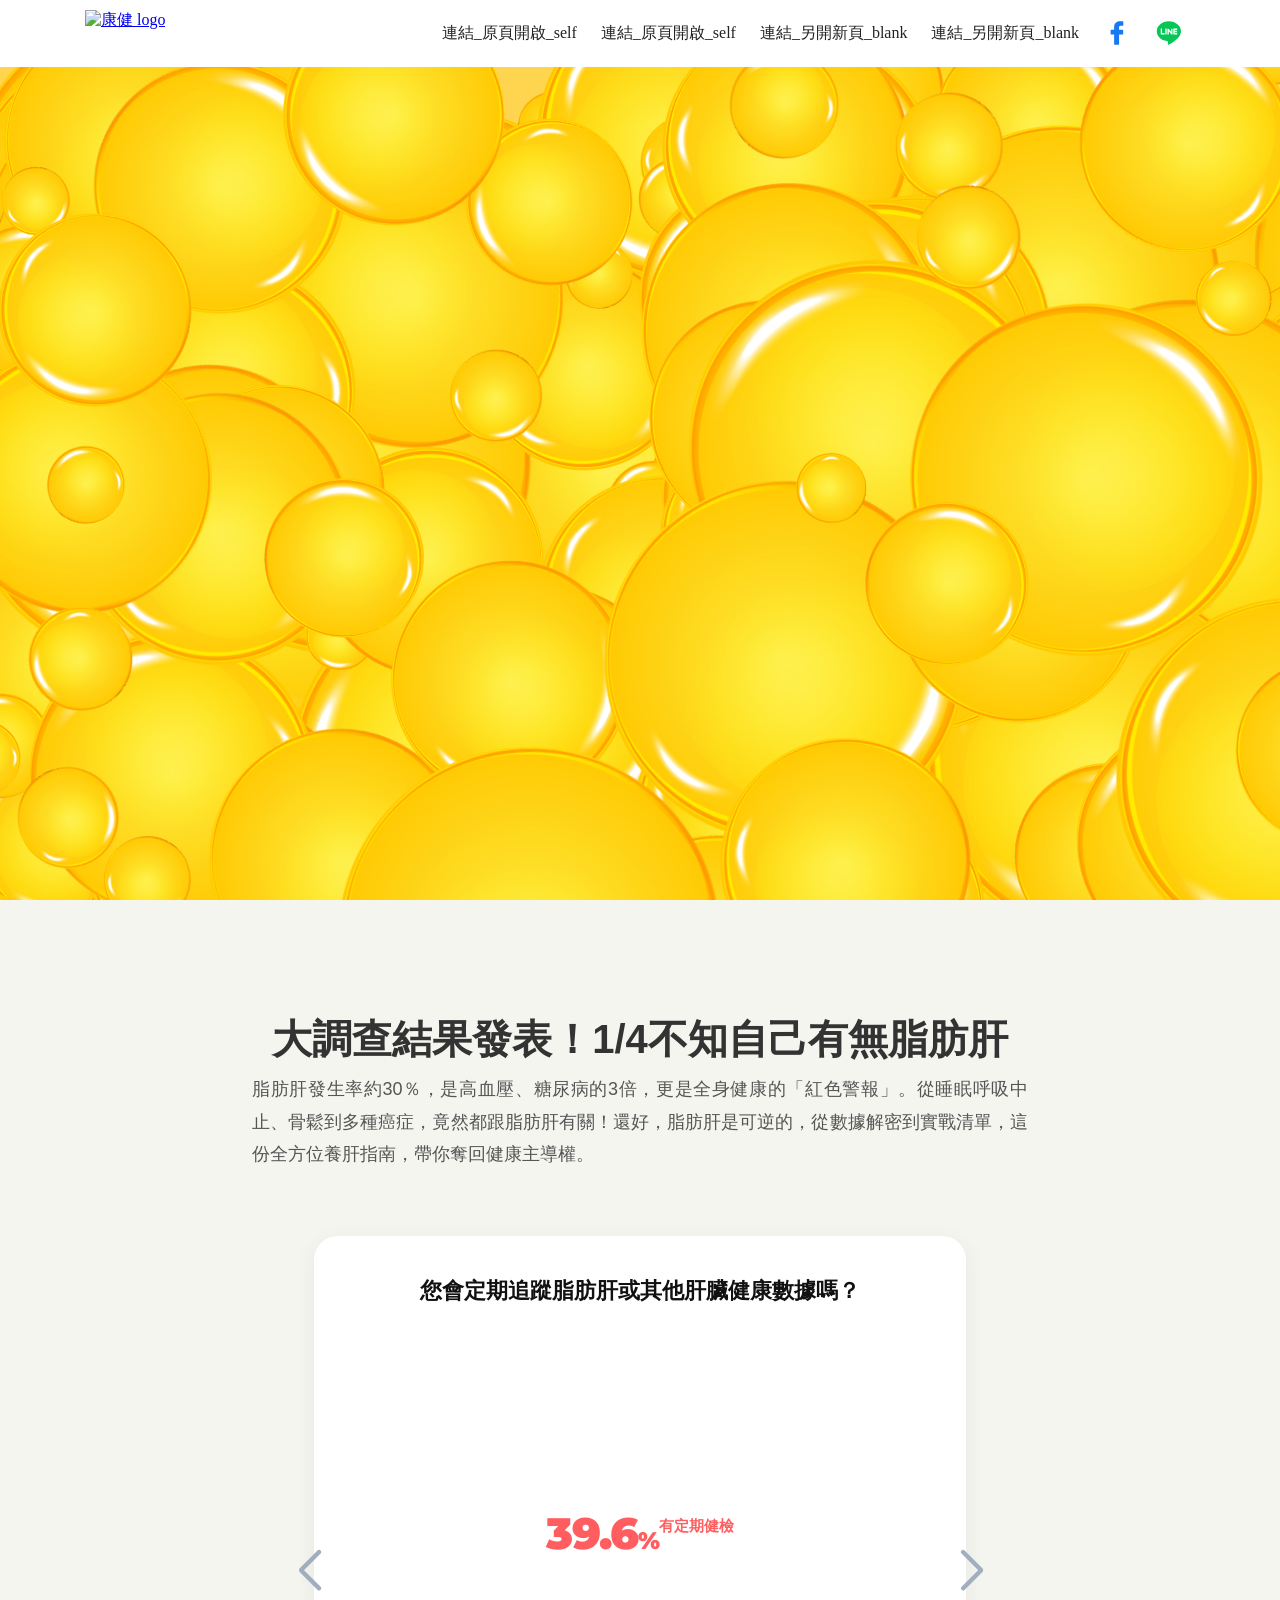
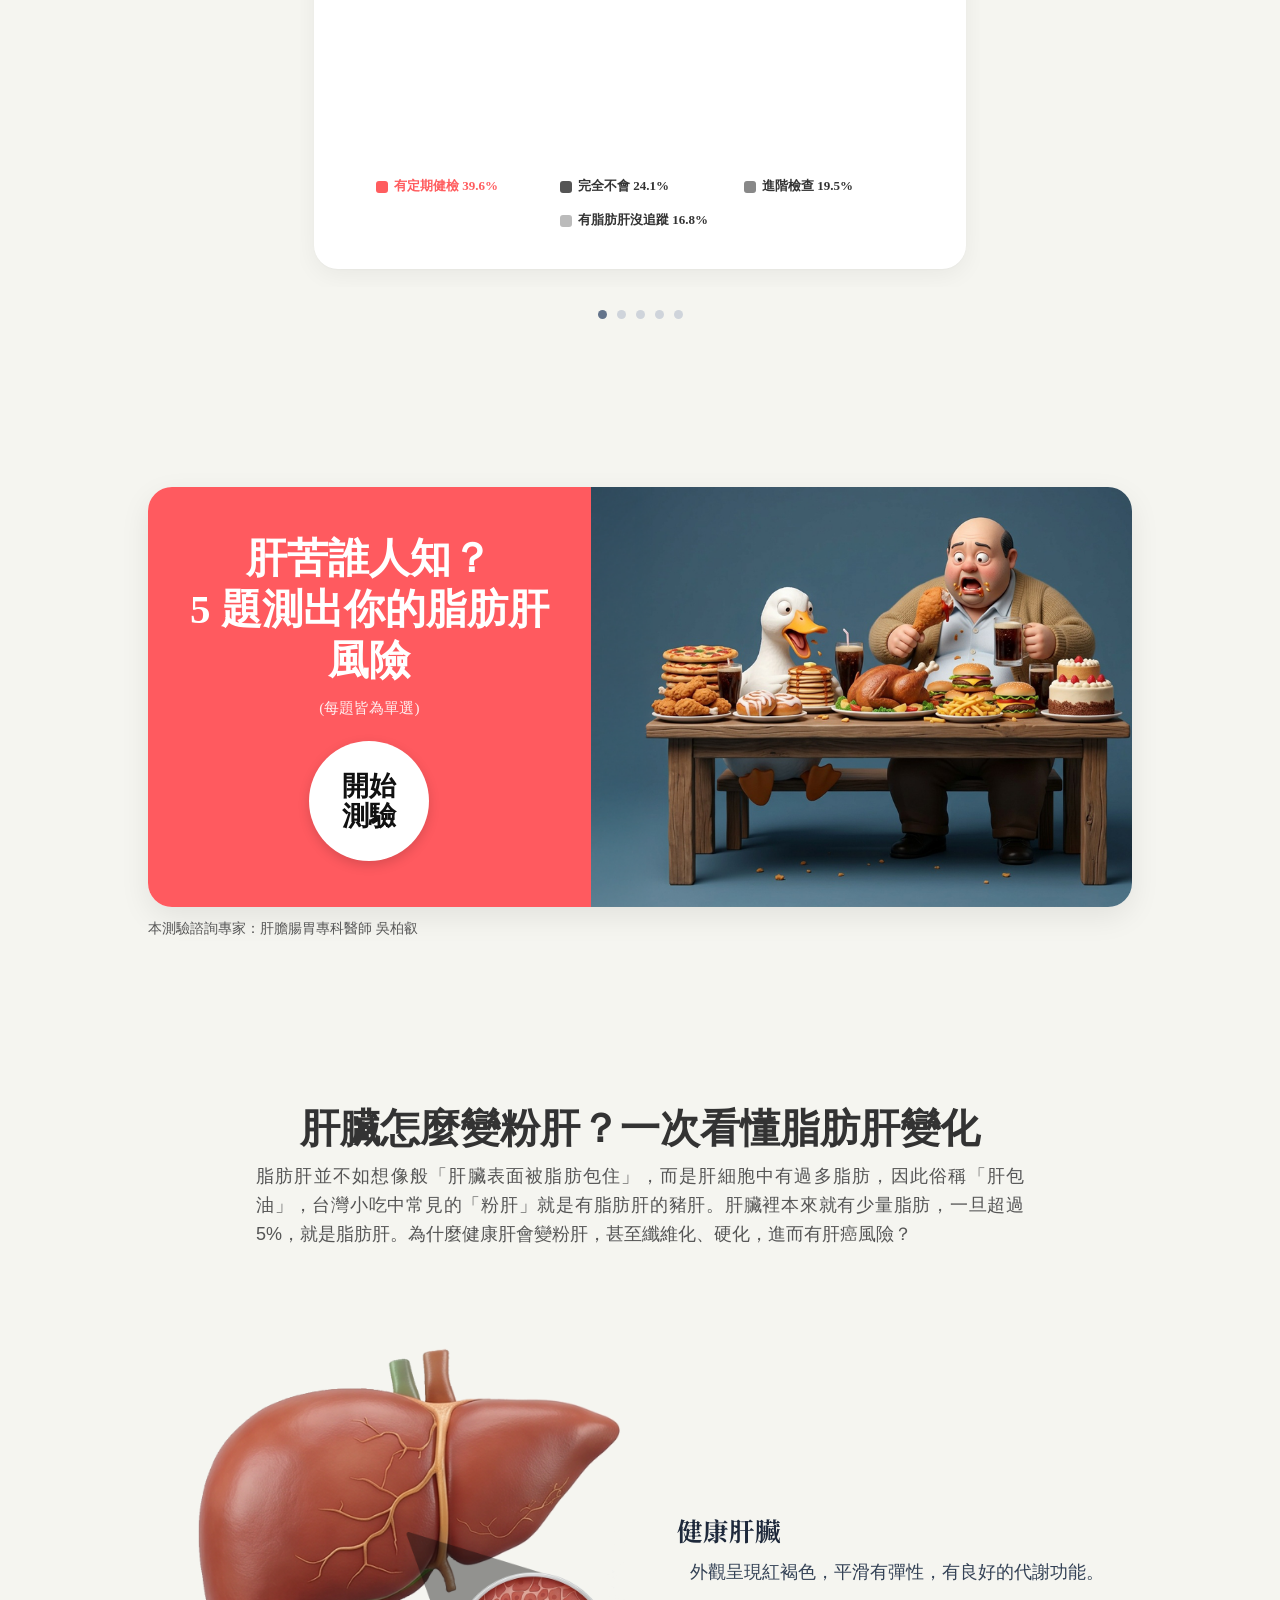
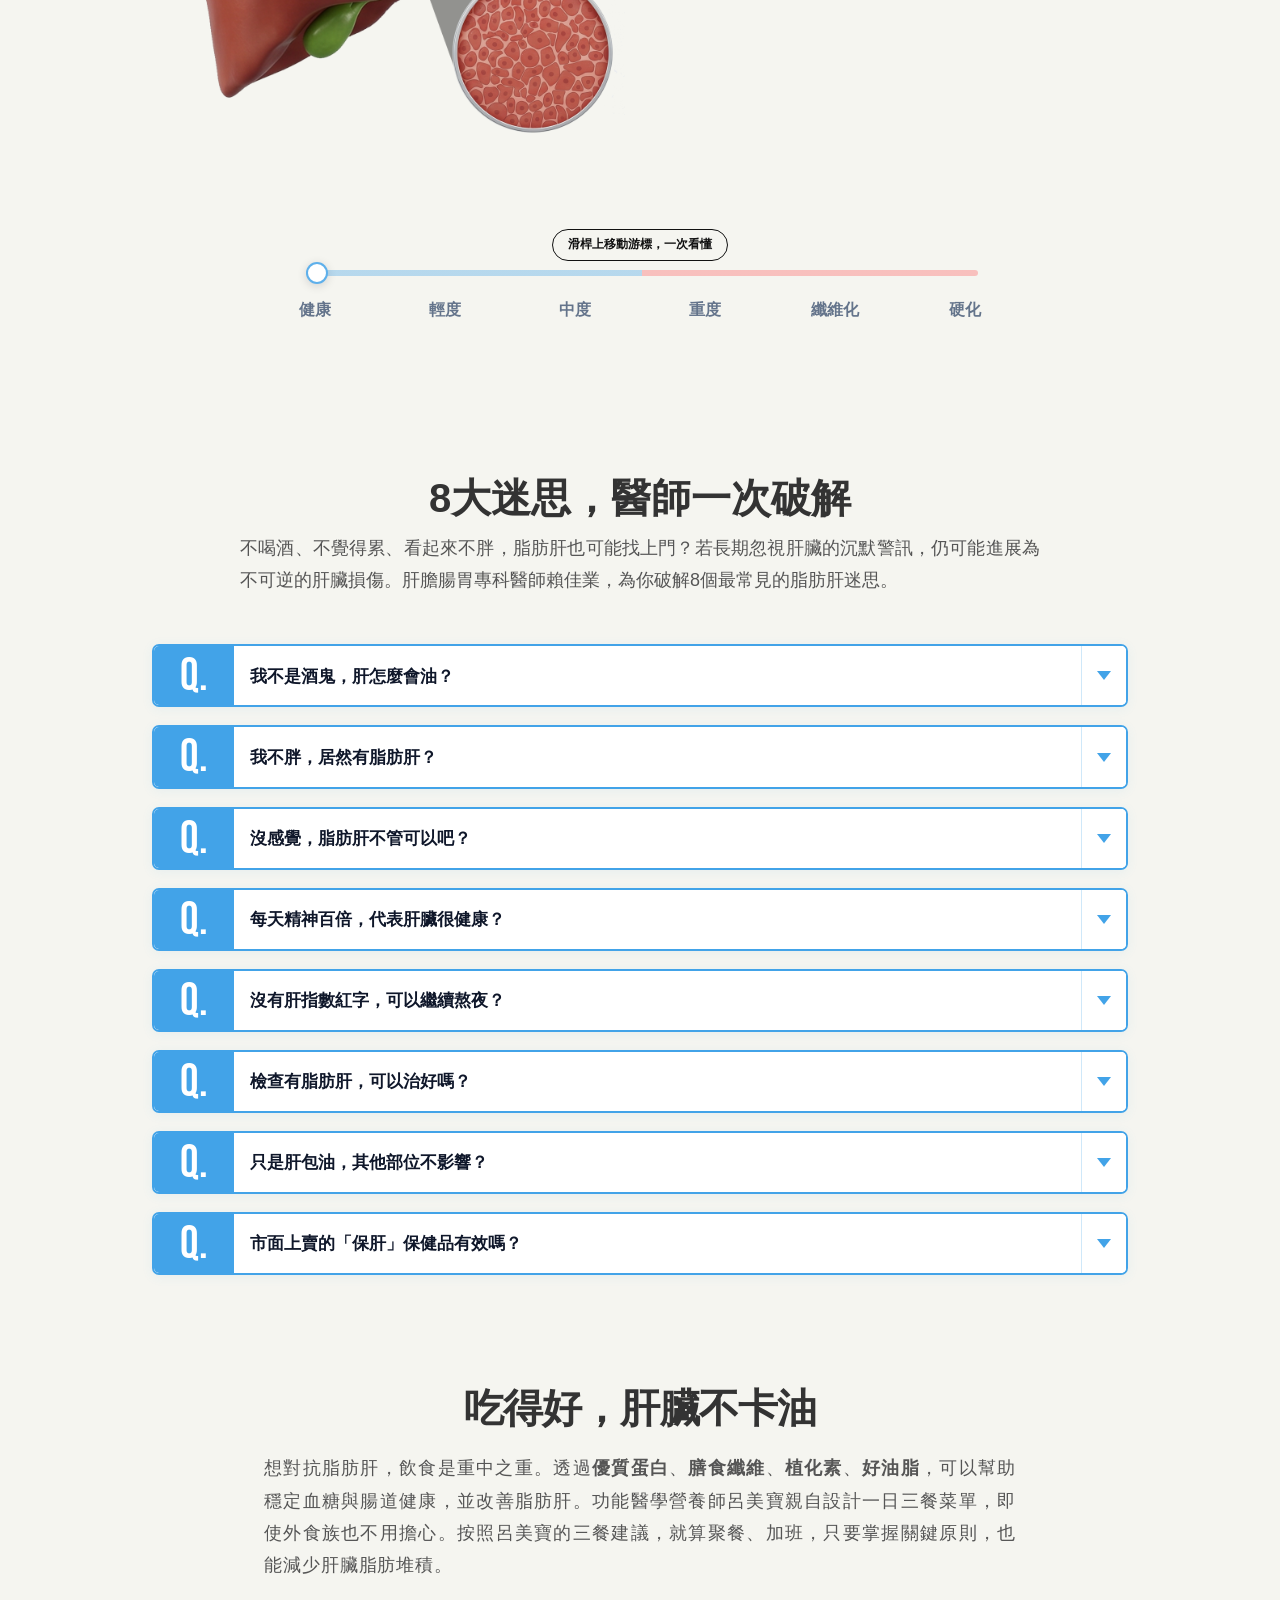
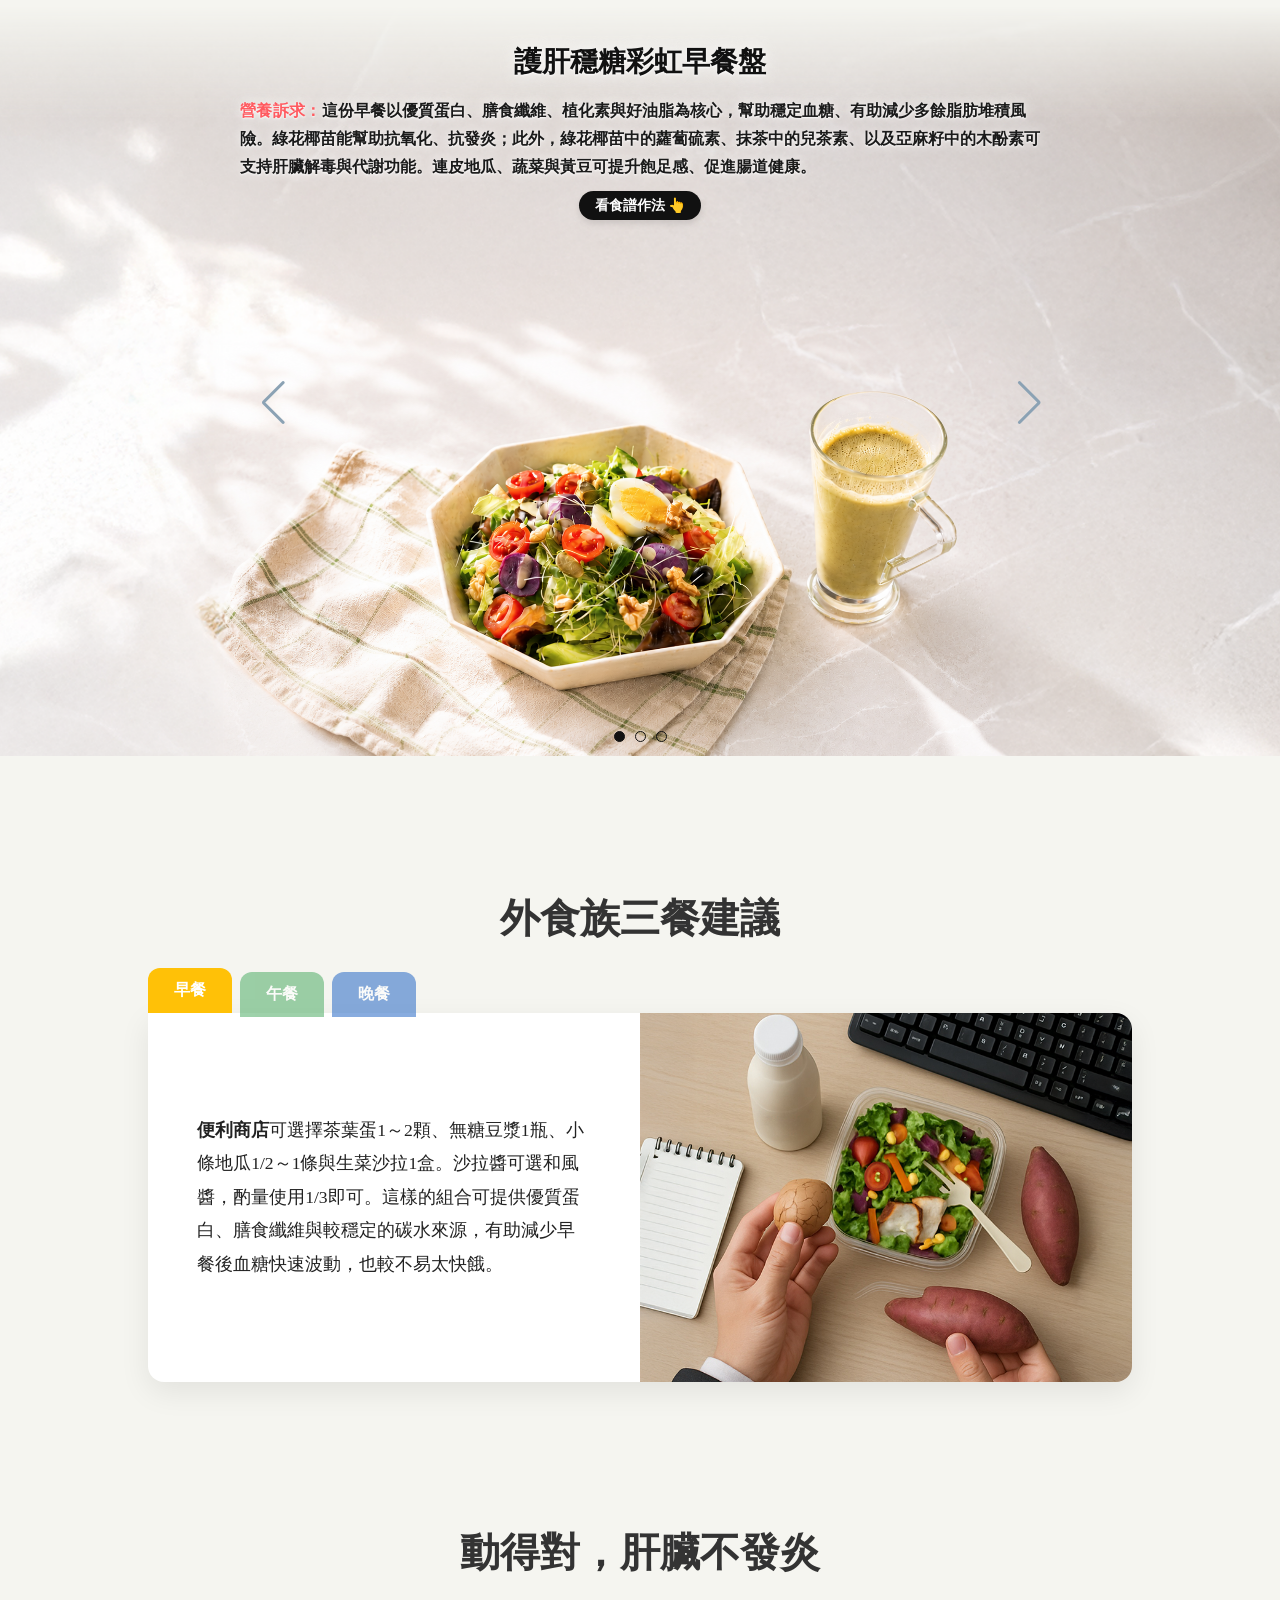
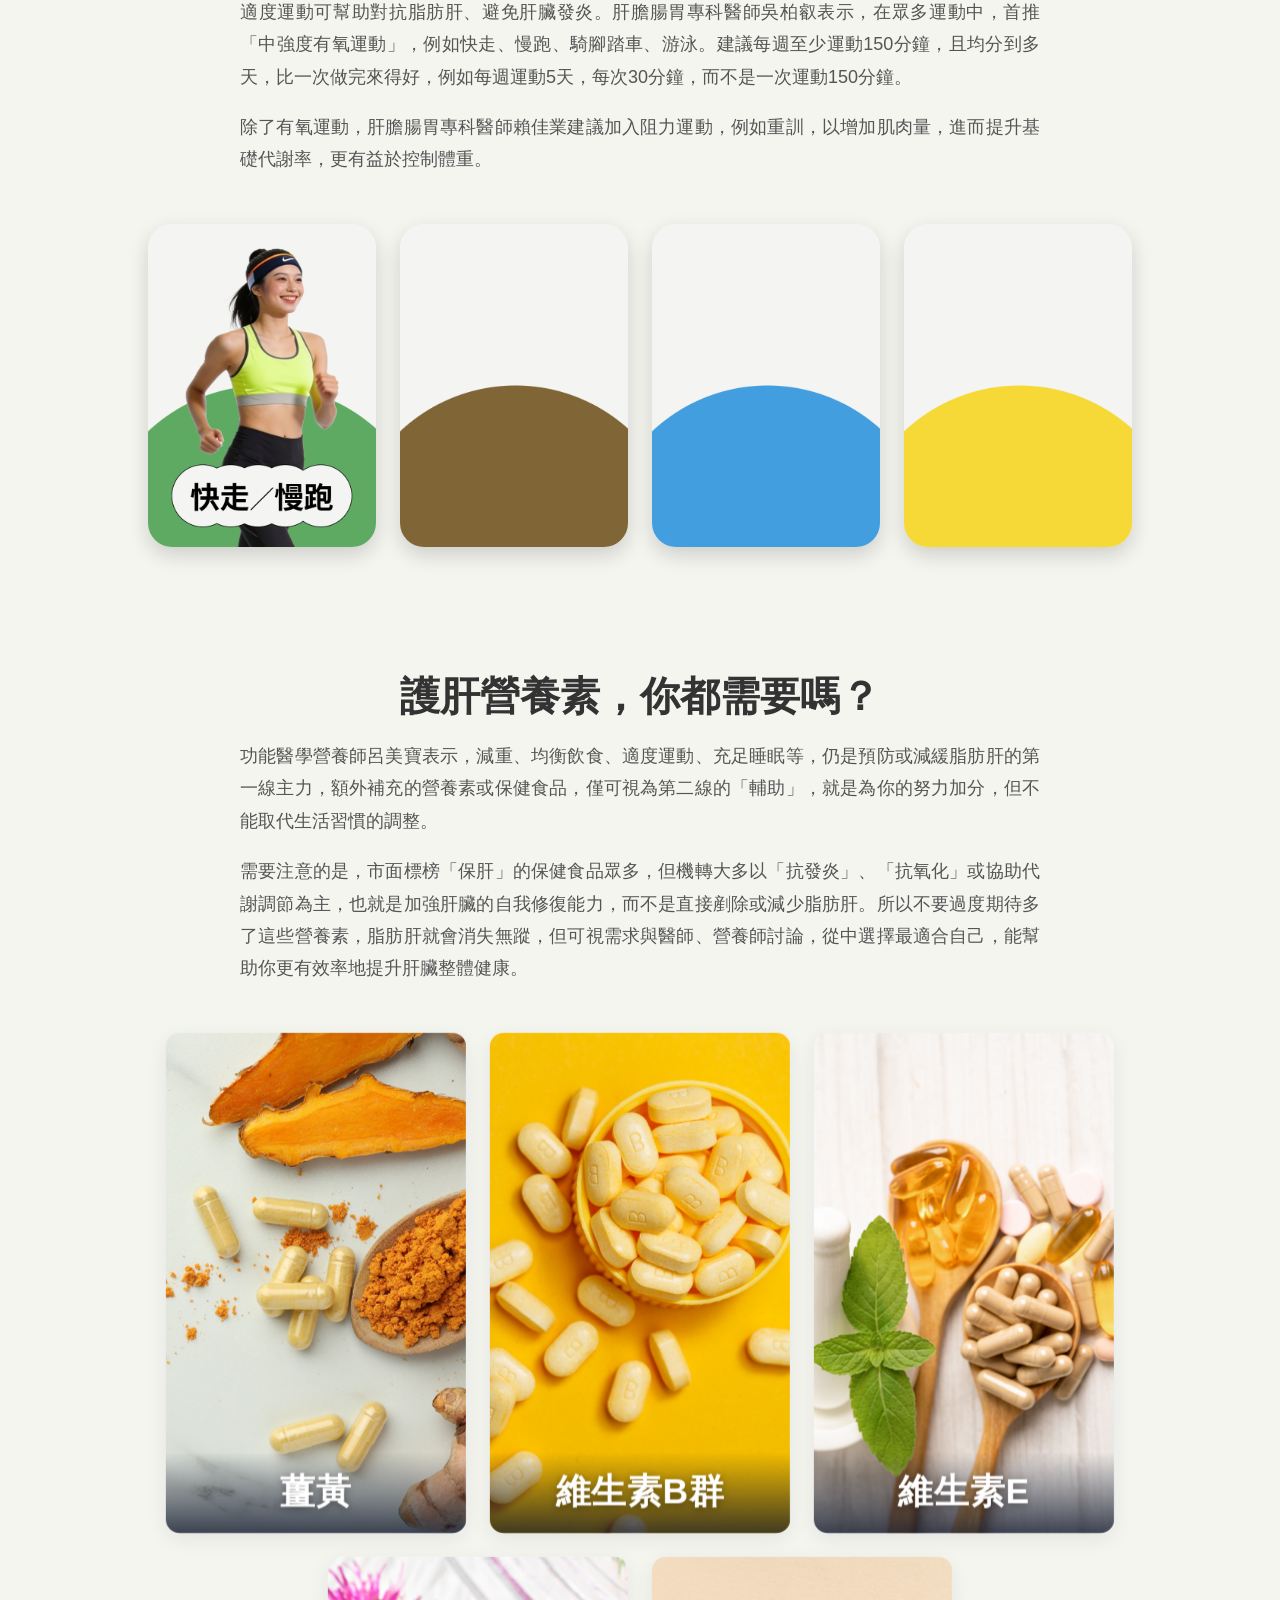
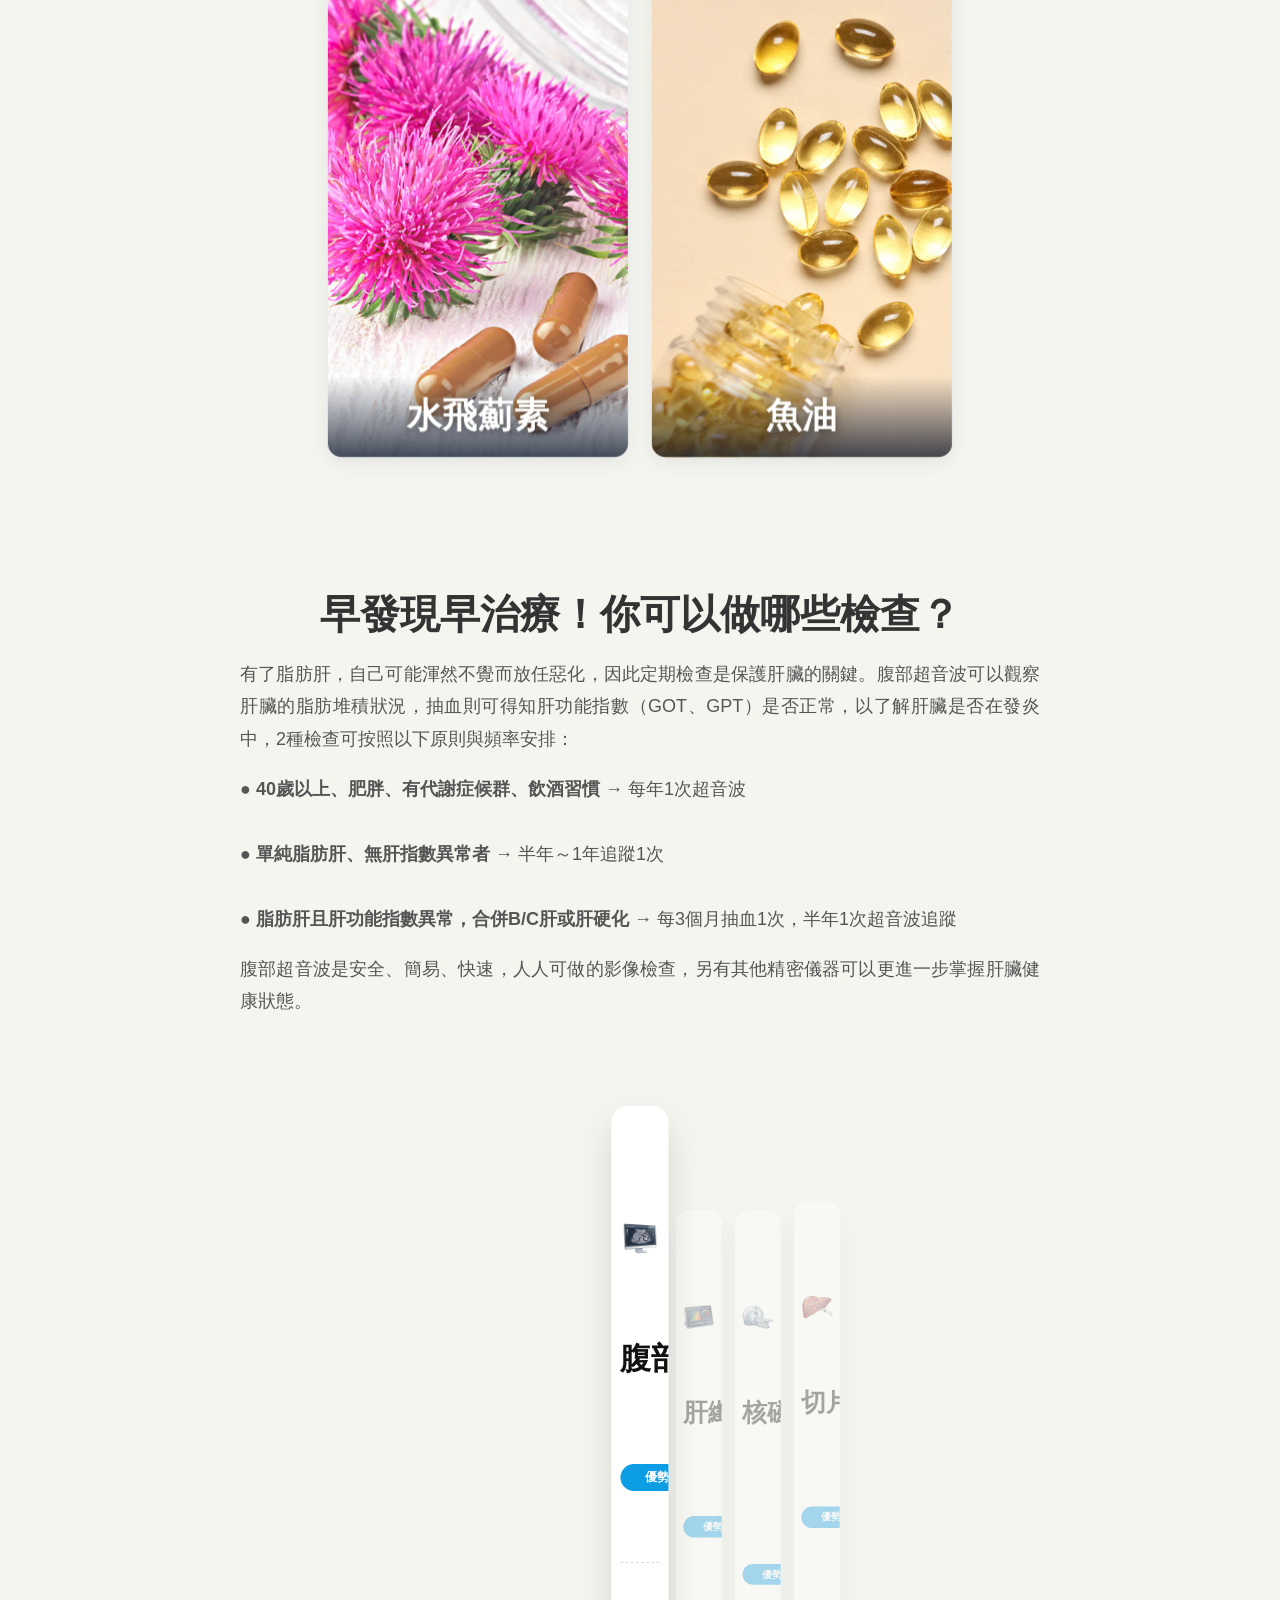
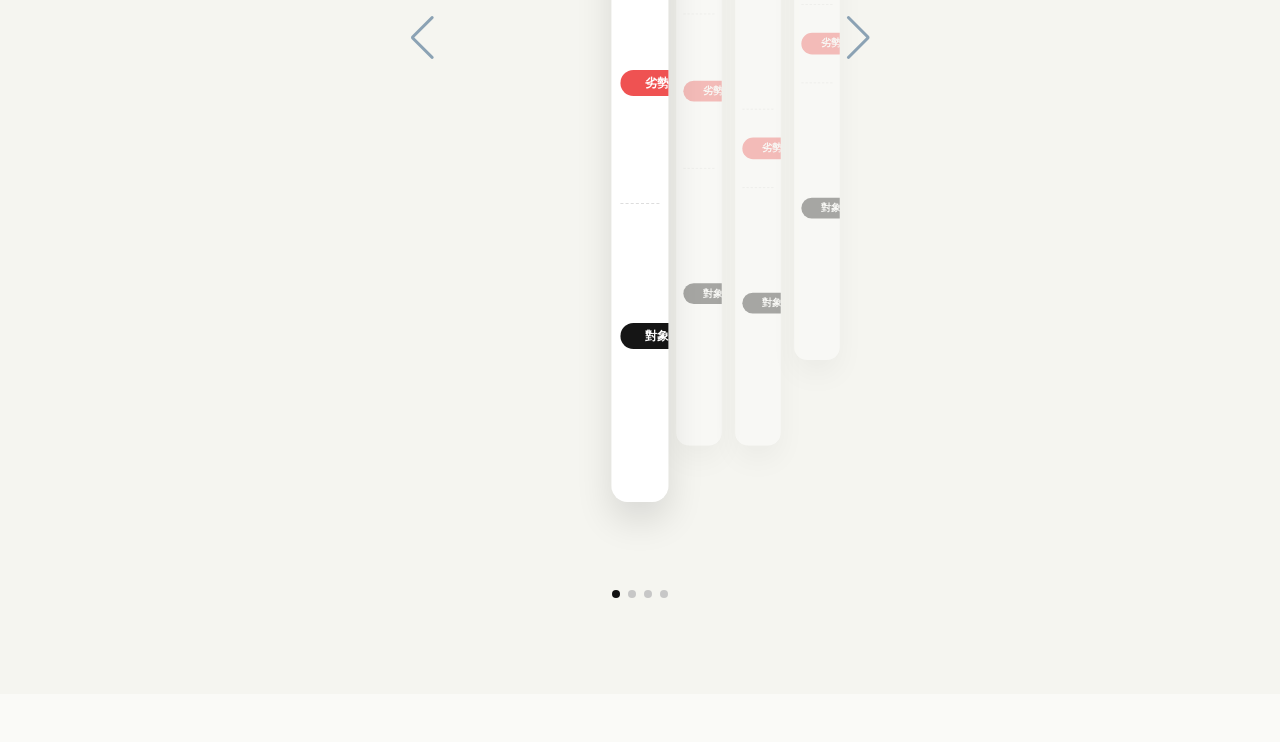
==== commit e73cddf6: "文字校對修改" ====
--- a/index.html
+++ b/index.html
@@ -348,7 +348,6 @@
                             <h3 id="quiz-r-title" class="quiz-result-title"></h3>
                             <p id="quiz-r-desc" class="quiz-result-desc"></p>
                             <div class="quiz-result-actions">
-                                <a id="quiz-r-link" class="quiz-btn quiz-btn--improve" href="#">改善方法</a>
                                 <button type="button" class="quiz-btn quiz-btn--back" data-quiz-restart>再測一次</button>
                                 <div class="quiz-share-group">
                                     <a class="quiz-share-btn" href="#" target="_blank" rel="noopener noreferrer" aria-label="分享至 Facebook" data-share="fb">
@@ -493,7 +492,7 @@
                         <div class="qa-answer-row">
                             <img class="qa-avatar" src="./images/doctor-avatar.png" alt="醫師頭像" loading="lazy" decoding="async">
                             <div class="qa-bubble" data-qa-bubble>
-                                <p>很多人肌肉量低、體脂率高，雖然外表瘦瘦的，但因為長期久坐、愛吃高油高糖的餐點，脂肪容易堆積在腹部，腹部內臟脂肪過多，就容易有脂肪肝。因此要判斷脂肪肝風險，別只盯著體重計，除了關注體脂率，不妨測量腰圍，女性的正常值應低於80公分、男性90公分。</p>
+                                <p>很多人肌肉量低、體脂率高，雖然外表瘦瘦的，但因為長期久坐、愛吃高油高糖的餐點，脂肪容易堆積在腹部，腹部內臟脂肪過多，就容易有脂肪肝。因此要判斷脂肪肝風險，別只盯著體重計，除了關注體脂率，不妨測量腰圍，女性的正常值應低於80公分、男性正常值應低於90公分。</p>
                             </div>
                         </div>
                     </div>
@@ -624,7 +623,7 @@
                         <div class="recipe-slide__copy">
                             <h3 class="recipe-slide__title">護肝穩糖彩虹早餐盤</h3>
                             <p class="recipe-slide__desc">
-                                <span class="recipe-slide__nutrient-label">營養訴求：</span>這份早餐以優質蛋白、膳食纖維、植化素與好油脂為核心，幫助穩定血糖、降低多餘脂肪堆積風險。綠花椰苗的蘿蔔硫素、抹茶的兒茶素、以及亞麻籽的木酚素，可支持肝臟解毒與代謝功能。連皮地瓜、蔬菜與黃豆可提升飽足感、促進腸道健康。
+                                <span class="recipe-slide__nutrient-label">營養訴求：</span>這份早餐以優質蛋白、膳食纖維、植化素與好油脂為核心，幫助穩定血糖、有助減少多餘脂肪堆積風險。綠花椰苗能幫助抗氧化、抗發炎；此外，綠花椰苗中的蘿蔔硫素、抹茶中的兒茶素、以及亞麻籽中的木酚素可支持肝臟解毒與代謝功能。連皮地瓜、蔬菜與黃豆可提升飽足感、促進腸道健康。
                                 <button type="button" class="recipe-slide__cta" data-recipe-open-modal>
                                     <span class="recipe-slide__cta-inner">看食譜作法 👆</span>
                                 </button>
@@ -638,7 +637,7 @@
                         <div class="recipe-slide__copy">
                             <h3 class="recipe-slide__title">薑黃香料橄欖油煨鱸魚</h3>
                             <p class="recipe-slide__desc">
-                                <span class="recipe-slide__nutrient-label">營養訴求：</span>鱸魚提供的優質蛋白質，搭配富含Omega9的冷壓初榨橄欖油、薑黃與薑，可作為日常抗發炎飲食的一部分。搭配十字花科青花菜，可提供支持肝臟代謝與解毒相關酵素作用的植化素。搭配低GI雜糧飯或多加一道高纖蔬菜，有助穩定血糖與腸道健康，是改善脂肪肝的核心餐型。
+                                <span class="recipe-slide__nutrient-label">營養訴求：</span>鱸魚提供的優質蛋白質，搭配富含Omega-9的冷壓初榨橄欖油、薑黃與薑，可作為日常抗發炎飲食的一部分。搭配十字花科青花菜，可提供支持肝臟代謝與解毒相關酵素作用的植化素，青花菜中的蘿蔔硫素更是重要的抗氧化物，同樣能幫助減緩慢性發炎。可搭配低GI雜糧飯或多加一道高纖蔬菜，有助穩定血糖與腸道健康，是改善脂肪肝的核心餐型。
                                 <button type="button" class="recipe-slide__cta" data-recipe-open-modal>
                                     <span class="recipe-slide__cta-inner">看食譜作法 👆</span>
                                 </button>
@@ -683,7 +682,7 @@
         <div class="meal-advice__panel-wrap">
             <section class="meal-panel active" role="tabpanel" id="meal-panel-breakfast" aria-labelledby="meal-tab-breakfast" data-meal-panel="breakfast">
                 <div class="meal-panel__text meal-text">
-                    <p>便利商店可選擇茶葉蛋1～2顆、無糖豆漿1瓶、小根地瓜1/2～1條與生菜沙拉1盒。沙拉醬可選和風醬，酌量使用1/3即可。這樣的組合可提供優質蛋白、膳食纖維與較穩定的碳水來源，有助減少早餐後血糖快速波動，也較不易太快餓。</p>
+                    <p><span style="font-weight: bold;">便利商店</span>可選擇茶葉蛋1～2顆、無糖豆漿1瓶、小條地瓜1/2～1條與生菜沙拉1盒。沙拉醬可選和風醬，酌量使用1/3即可。這樣的組合可提供優質蛋白、膳食纖維與較穩定的碳水來源，有助減少早餐後血糖快速波動，也較不易太快餓。</p>
                 </div>
                 <div class="meal-panel__media meal-image">
                     <img src="./images/meal-breakfast.webp" alt="早餐外食建議示意圖" loading="lazy" decoding="async">
@@ -692,7 +691,7 @@
 
             <section class="meal-panel" role="tabpanel" id="meal-panel-lunch" aria-labelledby="meal-tab-lunch" data-meal-panel="lunch" hidden>
                 <div class="meal-panel__text meal-text">
-                    <p>自助餐店建議選擇有提供雜糧飯的店家，以211餐盤與彩虹飲食原則夾菜。蔬菜占餐盤1/2，可優先選深綠色青菜、十字花科蔬菜如青花菜、菇類，搭配番茄或紅黃甜椒；蛋白質主菜可選清蒸魚、滷豆腐、滷雞腿或白切雞；雜糧飯以半碗到2/3碗份量為主。少選裹粉、油炸、三杯、糖醋、勾芡或滷得很油的菜色。小吃店可選擇燙青菜，加上滷豆腐、豆干或滷蛋，再搭配魚湯、蛤蠣湯或青菜蛋花湯與半碗飯。若想吃麵，可選清湯麵並減少麵量，再另外加點一份青菜與蛋白質食物，避免只吃澱粉或攝取過多醬料。</p>
+                    <p><span style="font-weight: bold;">自助餐店</span>建議選擇有提供雜糧飯的店家，以211餐盤與彩虹飲食原則夾菜。蔬菜佔餐盤1/2，可優先選深綠色青菜、十字花科蔬菜如青花菜、菇類，搭配番茄或紅黃甜椒；蛋白質主菜可選清蒸魚、滷豆腐、滷雞腿或白切雞；雜糧飯以半碗到2/3碗份量為主。少選裹粉、油炸、三杯、糖醋、勾芡或滷得很油的菜色。<br><span style="font-weight: bold;">小吃店</span>可選擇燙青菜，加上滷豆腐、豆干或滷蛋，再搭配魚湯、蛤蜊湯或青菜蛋花湯與半碗飯。若想吃麵，可選清湯麵並減少麵量，再另外加點一份青菜與蛋白質食物，避免只吃澱粉或攝取過多醬料。</p>
                 </div>
                 <div class="meal-panel__media meal-image">
                     <img src="./images/meal-lunch.webp" alt="午餐外食建議示意圖" loading="lazy" decoding="async">
@@ -838,7 +837,9 @@
                     </div>
                     <div class="nutrition-flip__face nutrition-flip__face--back">
                         <div class="nutrition-flip__back-main">
-                        <p class="nutrition-flip__body">來自於水飛薊這種植物，治療肝臟發炎的藥物中也含有水飛薊素，有助於穩定細胞膜，保護肝細胞。</p>
+                        <p class="nutrition-flip__body">水飛薊素：來自於水飛薊這種植物，治療肝臟發炎的藥物中也含有水飛薊素，有助於穩定細胞膜，保護肝細胞。根據衛福部中醫藥研究所資訊，也具有抗氧化、抗肝纖維化、抗發炎、免疫調節等生物活性。
+
+                                                </p>
                         <hr class="nutrition-flip__divider" aria-hidden="true">
                         </div>
                         <div class="nutrition-flip__tip">
--- a/css/liver-evolution.css
+++ b/css/liver-evolution.css
@@ -114,13 +114,13 @@
 .evolution-slider__hint {
   display: block;
   width: fit-content;
-  margin: 0 auto 12px;
-  padding: 4px 14px !important;
+  margin: 0 auto 13px;
+  padding: 4px 15px !important;
   background-color: transparent !important;
   color: #111 !important;
   border: 1px solid #111 !important;
   border-radius: 999px !important;
-  font-size: 11px !important;
+  font-size: 12px !important;
   font-weight: 600;
   text-align: center;
 }
@@ -424,8 +424,8 @@
   }
 
   .evolution-slider__hint {
-    font-size: 9px !important;
-    padding: 3px 11px !important;
-    margin-bottom: 10px;
-  }
-}
+    font-size: 10px !important;
+    padding: 3px 12px !important;
+    margin-bottom: 11px;
+  }
+}
--- a/css/nutrition.css
+++ b/css/nutrition.css
@@ -190,7 +190,7 @@
   -webkit-backface-visibility: hidden;
 }
 
-/* 背面：欄向 flex；功效區置中；小提醒貼底；25px 內距；禁止捲軸 */
+/* 背面：欄向 flex；內文靠左齊行；小提醒貼底；25px 內距；禁止捲軸 */
 .nutrition-flip__face--back {
   transform: rotateY(180deg) translateZ(1px);
   -webkit-transform: rotateY(180deg) translateZ(1px);
@@ -200,7 +200,7 @@
   flex-direction: column;
   padding: 25px;
   overflow: hidden;
-  text-align: center;
+  text-align: left;
 }
 
 .nutrition-flip__back-main {
@@ -208,7 +208,7 @@
   display: flex;
   flex-direction: column;
   justify-content: center;
-  align-items: center;
+  align-items: flex-start;
   min-height: 0;
   width: 100%;
 }
@@ -219,7 +219,8 @@
   font-size: clamp(0.875rem, 1.35vw, 0.9375rem);
   line-height: 1.65;
   color: #0f172a;
-  text-align: center;
+  text-align: justify;
+  text-justify: inter-ideograph;
   overflow: visible;
 }
 
@@ -243,7 +244,6 @@
   flex-direction: column;
   align-items: center;
   gap: 0;
-  text-align: center;
 }
 
 .nutrition-flip__badge {
@@ -257,15 +257,18 @@
   letter-spacing: 0.08em;
   border-radius: 999px;
   line-height: 1.3;
+  text-align: center;
 }
 
 .nutrition-flip__tip-text {
   margin: 0;
+  align-self: stretch;
   width: 100%;
   font-size: clamp(0.8125rem, 1.25vw, 0.90625rem);
   line-height: 1.65;
   color: #0f172a;
-  text-align: center;
+  text-align: justify;
+  text-justify: inter-ideograph;
   overflow: visible;
 }
 
--- a/css/recipe.css
+++ b/css/recipe.css
@@ -634,3 +634,31 @@
     right: 20px !important;
   }
 }
+
+/* 統一食譜區塊 Intro 的間距與對齊 */
+.recipe-block__intro {
+  padding: 0 24px !important;
+  max-width: 800px !important;
+  margin: 0 auto !important;
+}
+
+.recipe-block__intro .recipe-block__heading {
+  text-align: center !important;
+  margin-bottom: 16px !important;
+}
+
+.recipe-block__intro .global-section-intro p {
+  text-align: justify !important;
+  line-height: 1.8 !important;
+  letter-spacing: 0.05em !important;
+}
+
+@media (max-width: 768px) {
+  .recipe-block__intro {
+    padding: 0 24px !important;
+  }
+
+  .recipe-block__intro .global-section-intro p {
+    text-align: left !important;
+  }
+}
--- a/css/checkup.css
+++ b/css/checkup.css
@@ -227,6 +227,20 @@
       font-size: clamp(0.92rem, 3.8vw, 1rem);
     }
 
+    .checkup-swiper .swiper-slide,
+    #section-9 .checkup-swiper .swiper-slide {
+      display: flex !important;
+      justify-content: center !important;
+      align-items: center !important;
+    }
+
+    .checkup-swiper .checkup-card,
+    #section-9 .checkup-swiper .checkup-card {
+      margin: 0 auto !important;
+      width: 100% !important;
+      max-width: 340px !important;
+    }
+
     /* 手機版非作用中卡片：稍微拉高透明度，減輕往下沉幅度 */
   }
 
@@ -282,5 +296,19 @@
   .checkup-swiper .swiper-button-next {
     right: 10px !important;
   }
-}
-
+
+  .checkup-swiper .swiper-slide,
+  #section-9 .checkup-swiper .swiper-slide {
+    display: flex !important;
+    justify-content: center !important;
+    align-items: center !important;
+  }
+
+  .checkup-swiper .checkup-card,
+  #section-9 .checkup-swiper .checkup-card {
+    margin: 0 auto !important;
+    width: 100% !important;
+    max-width: 340px !important;
+  }
+}
+
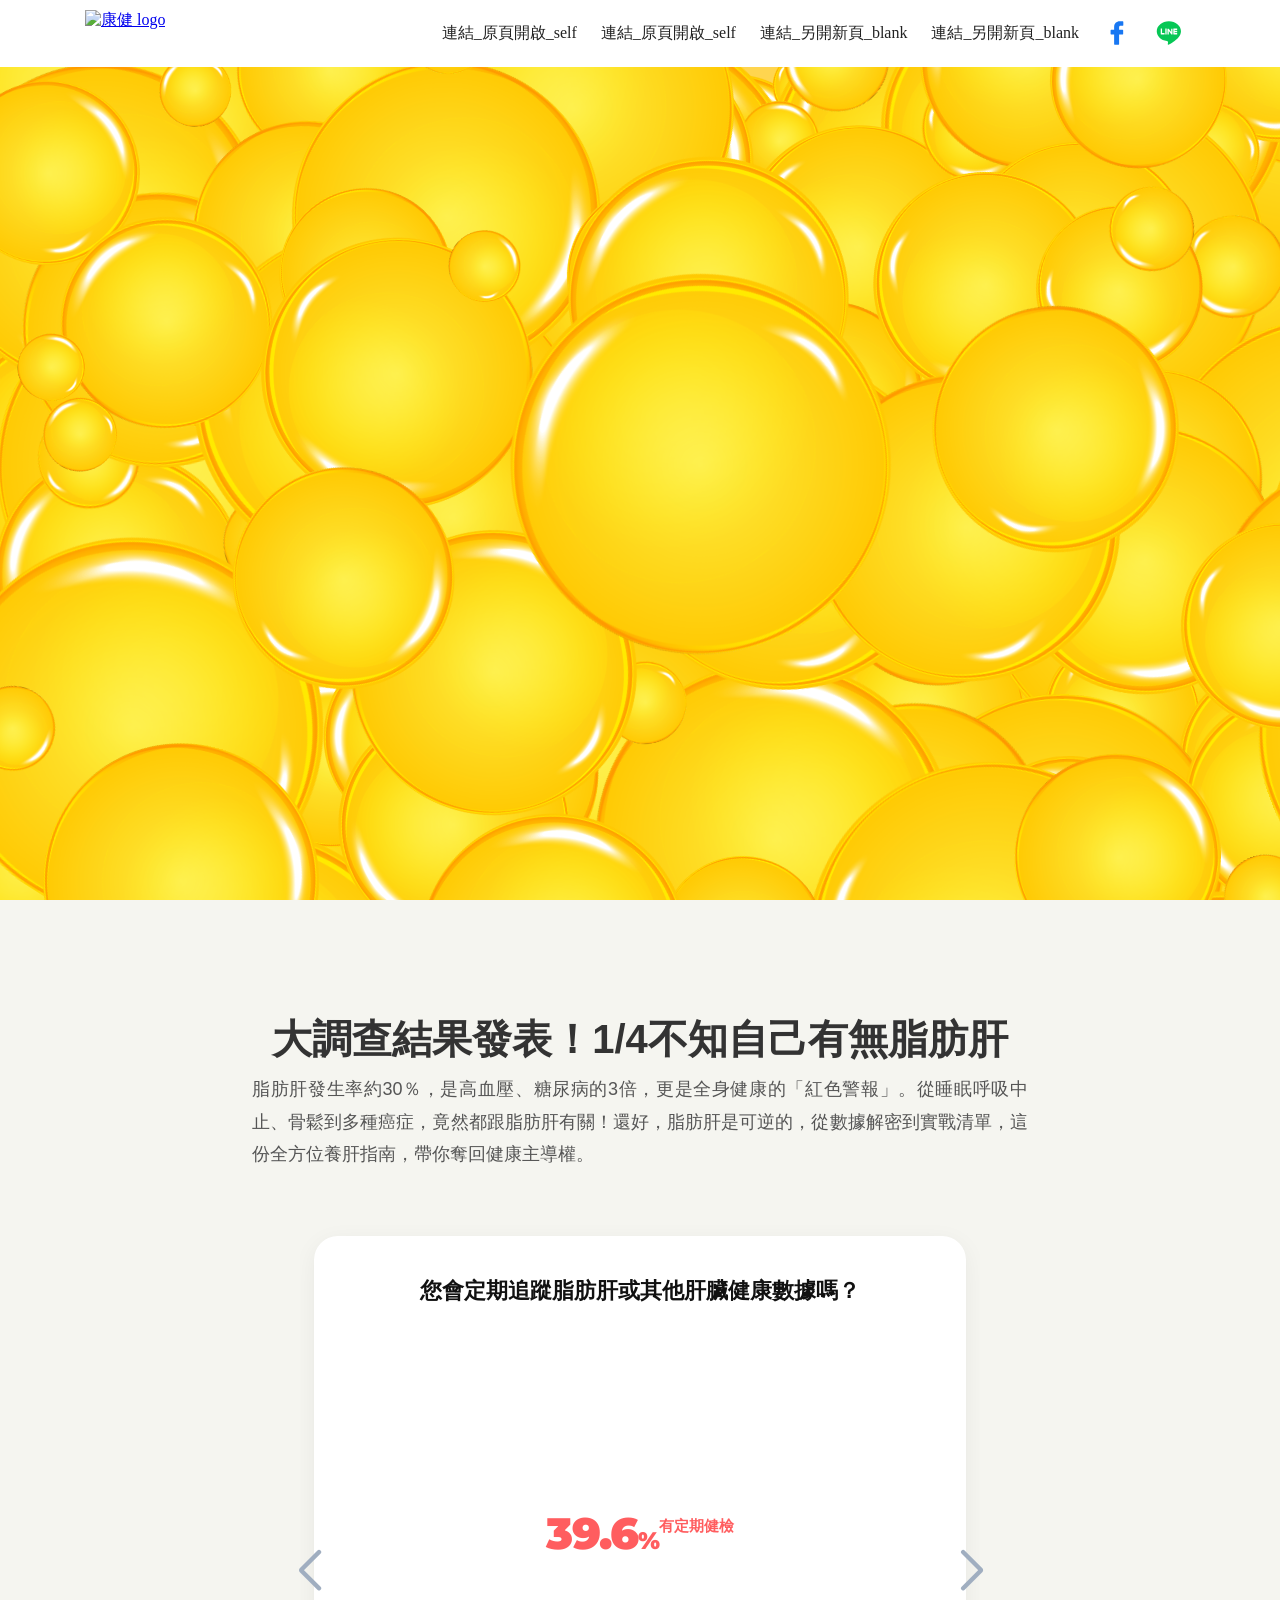
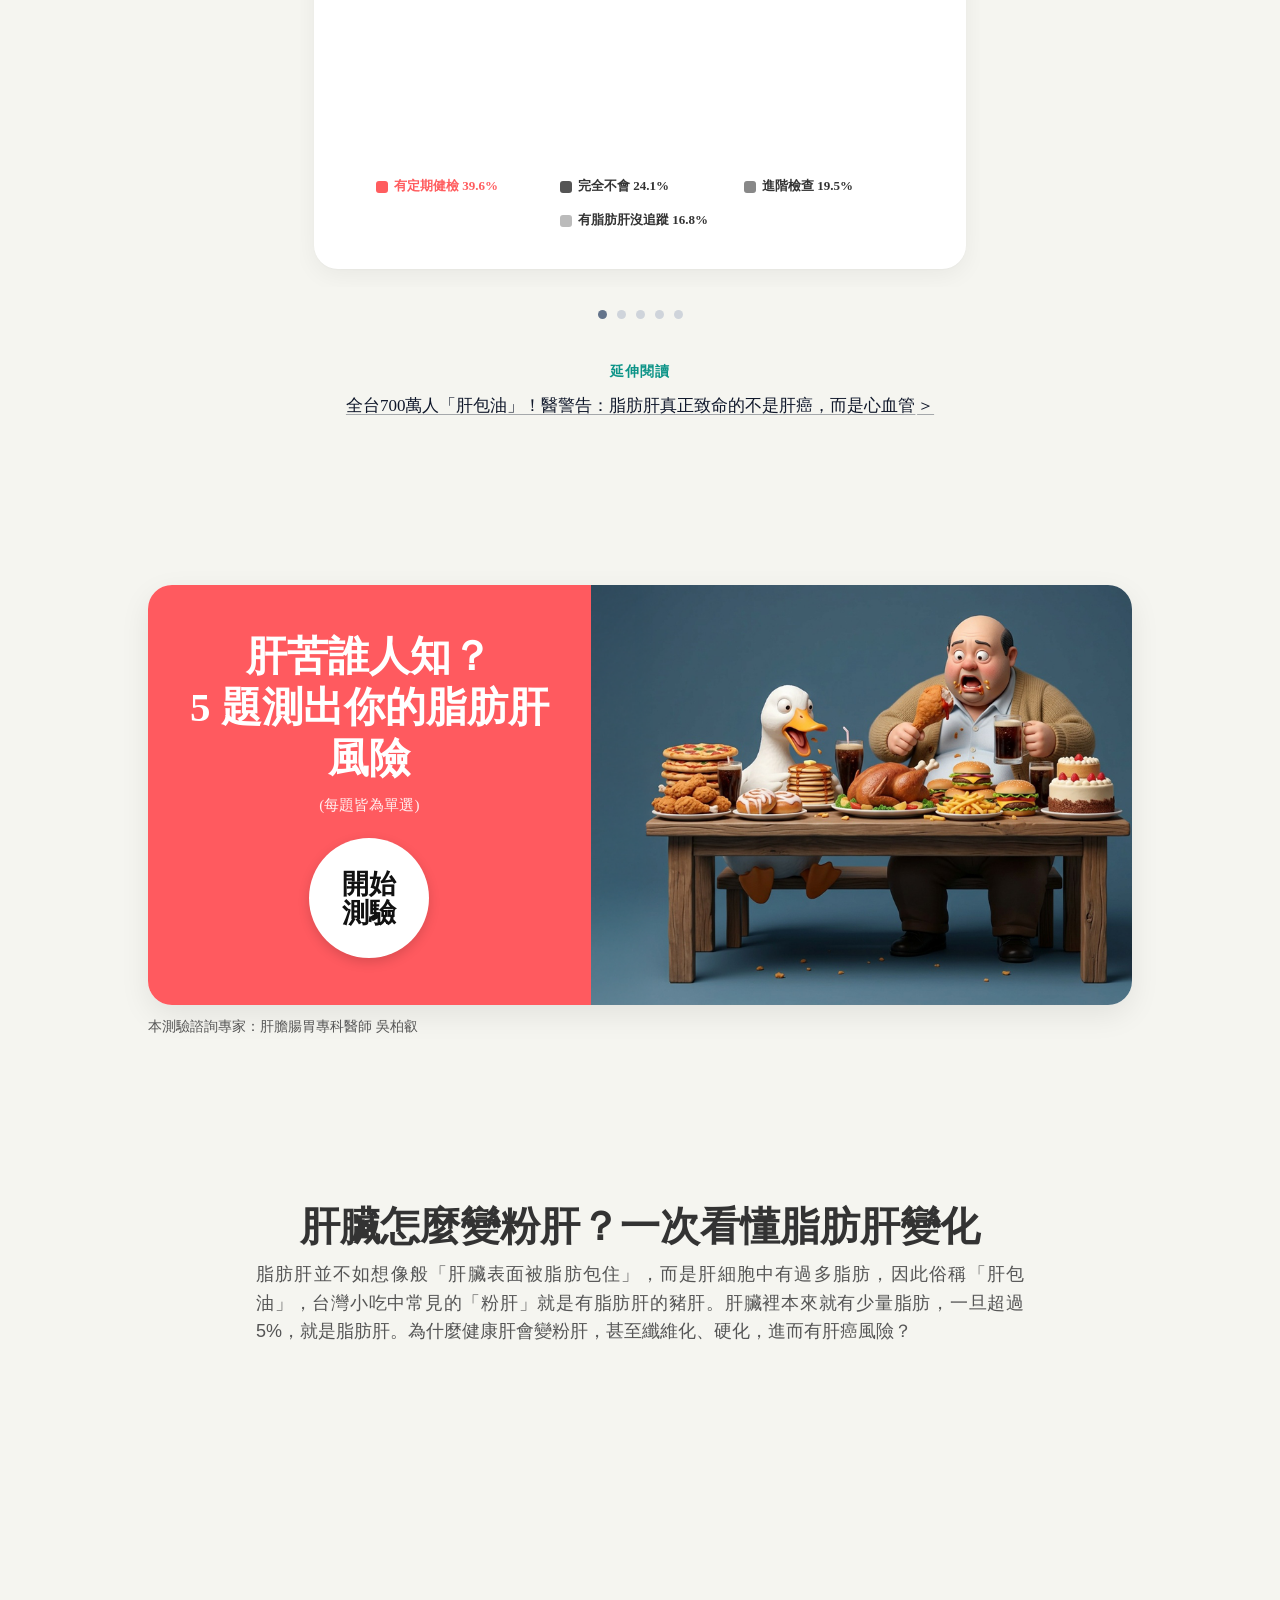
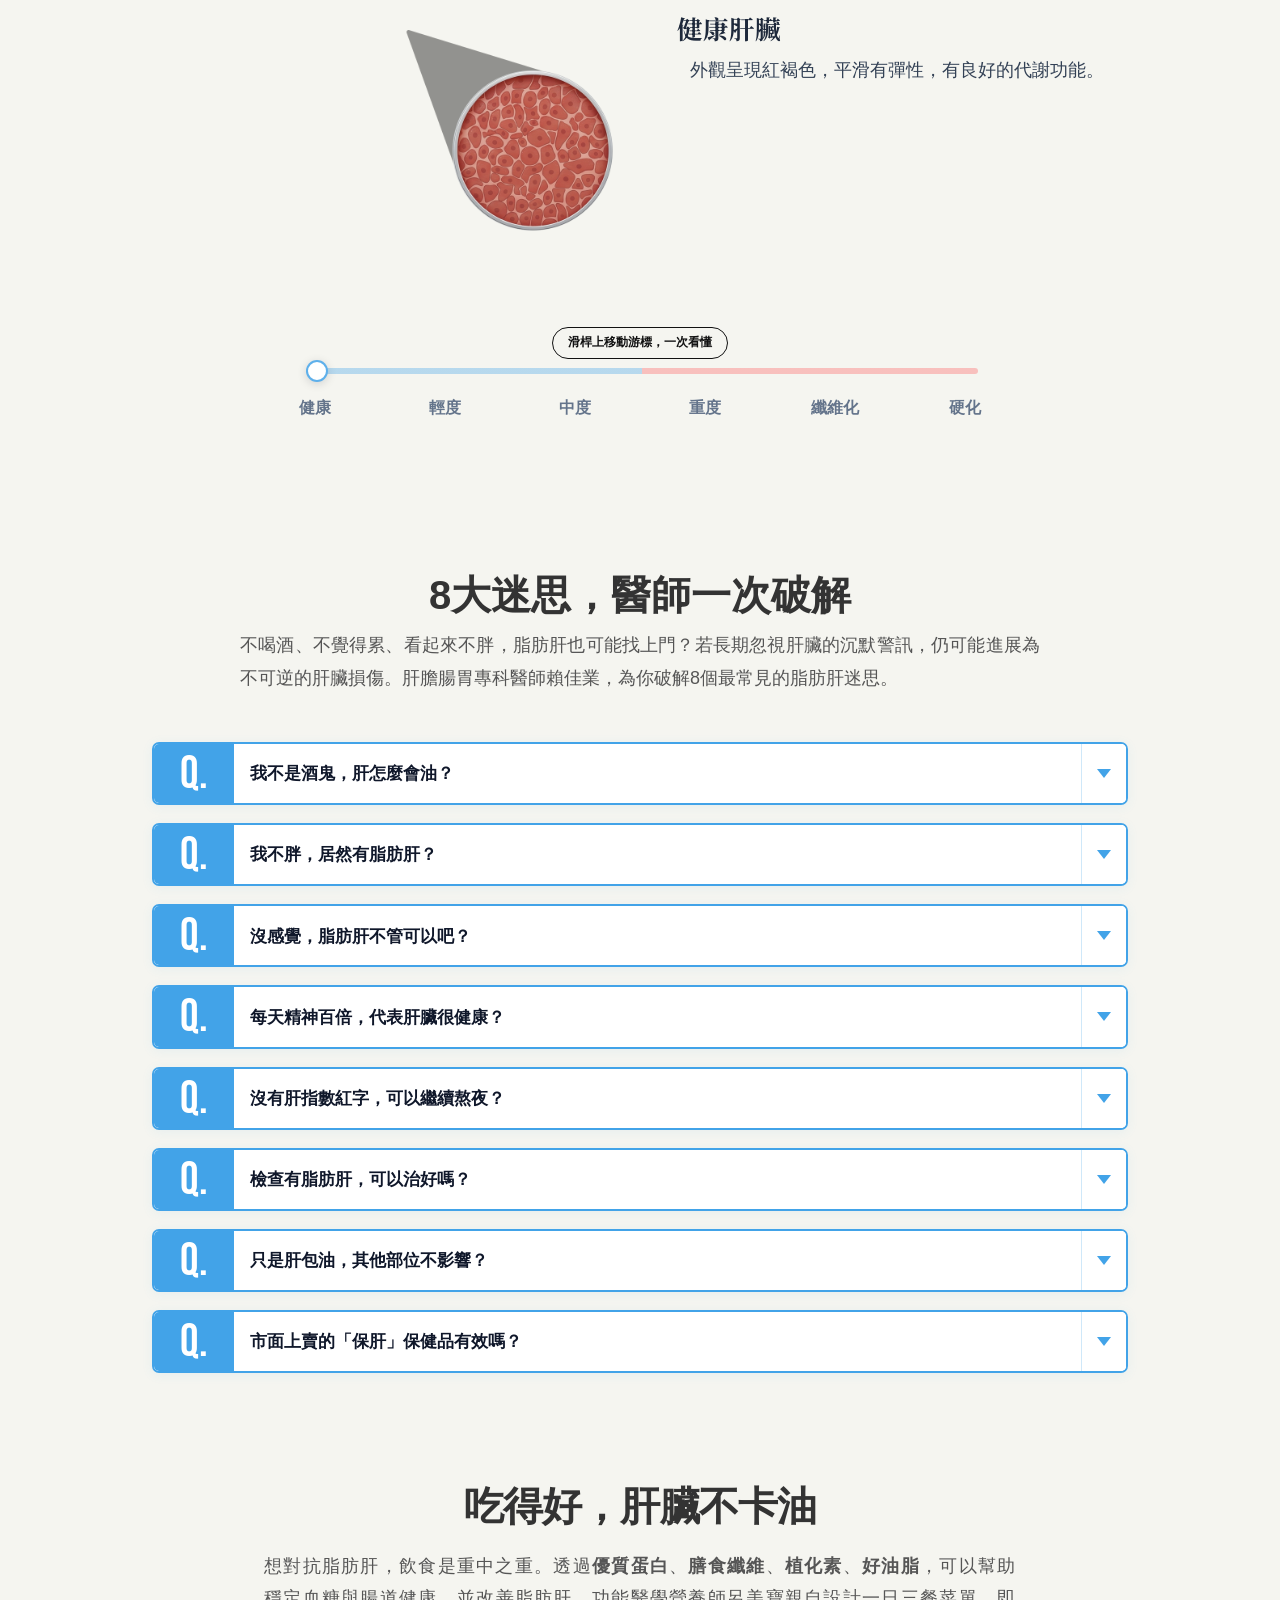
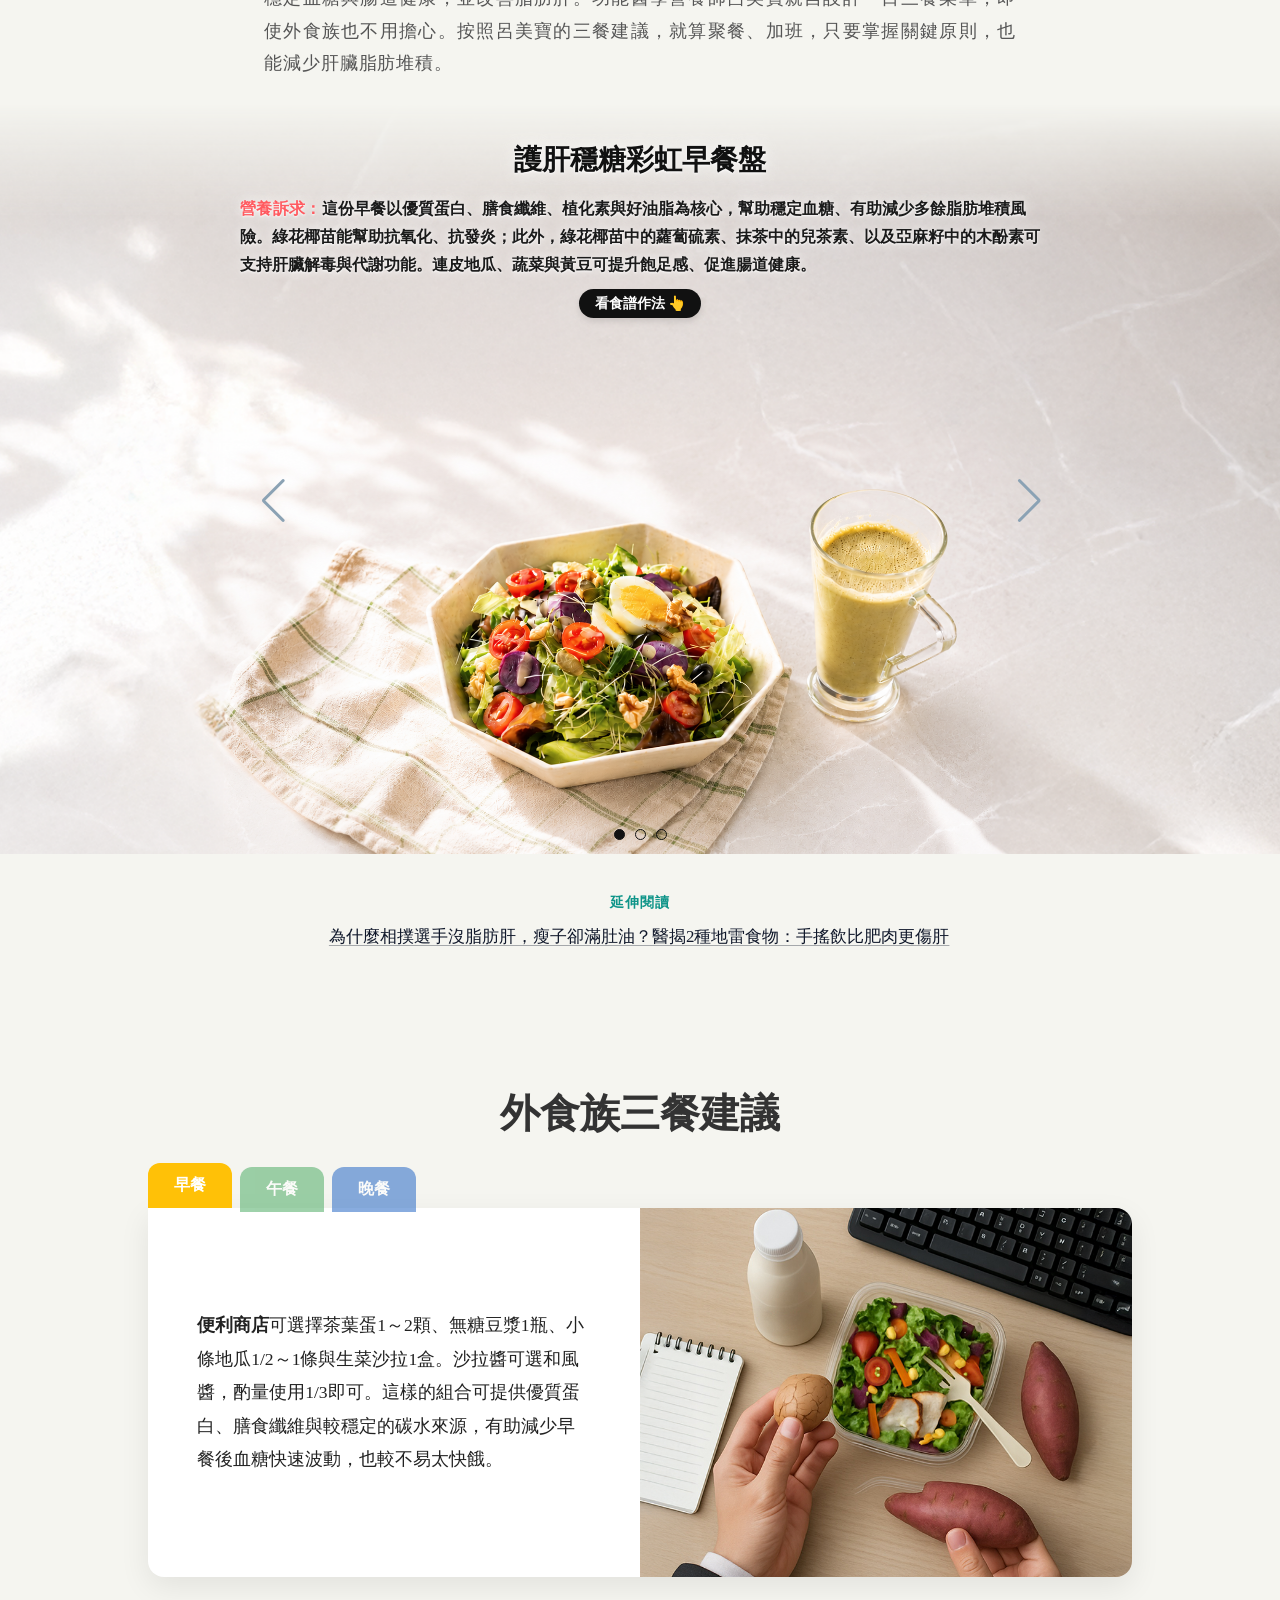
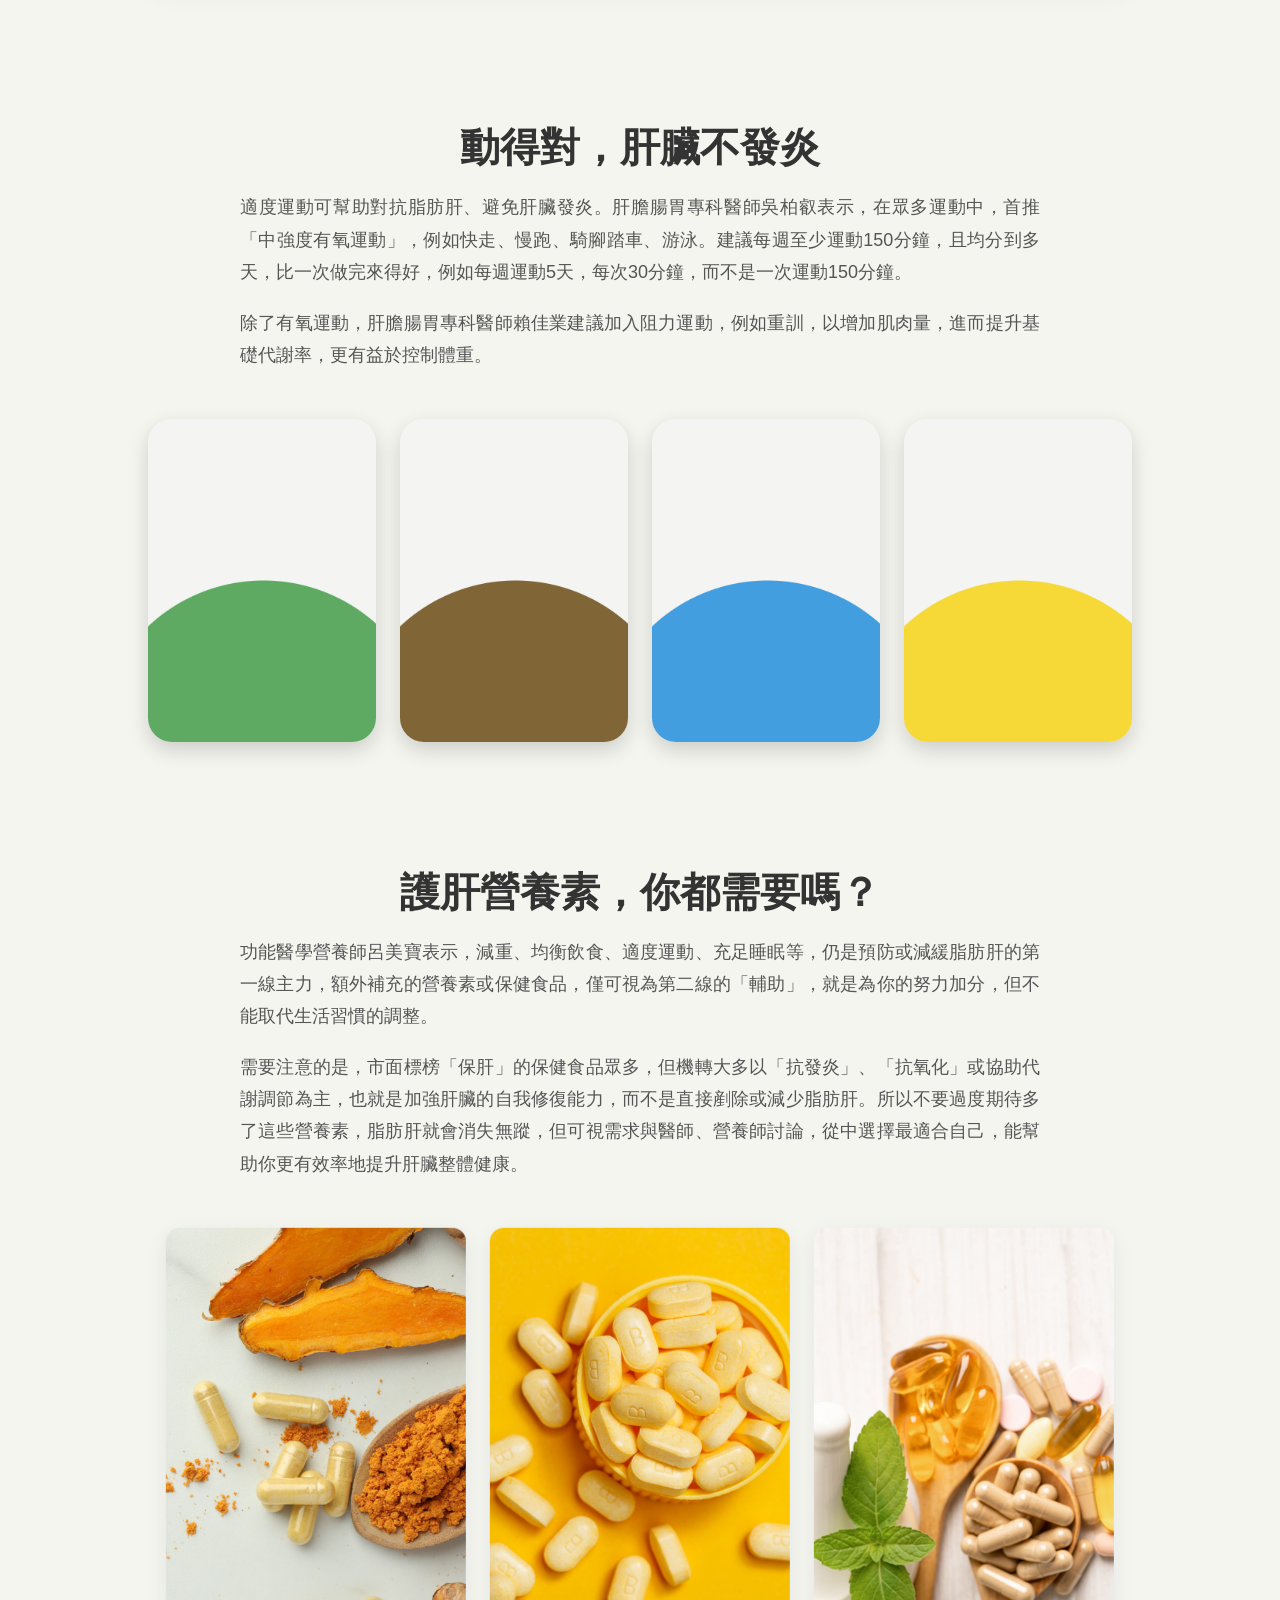
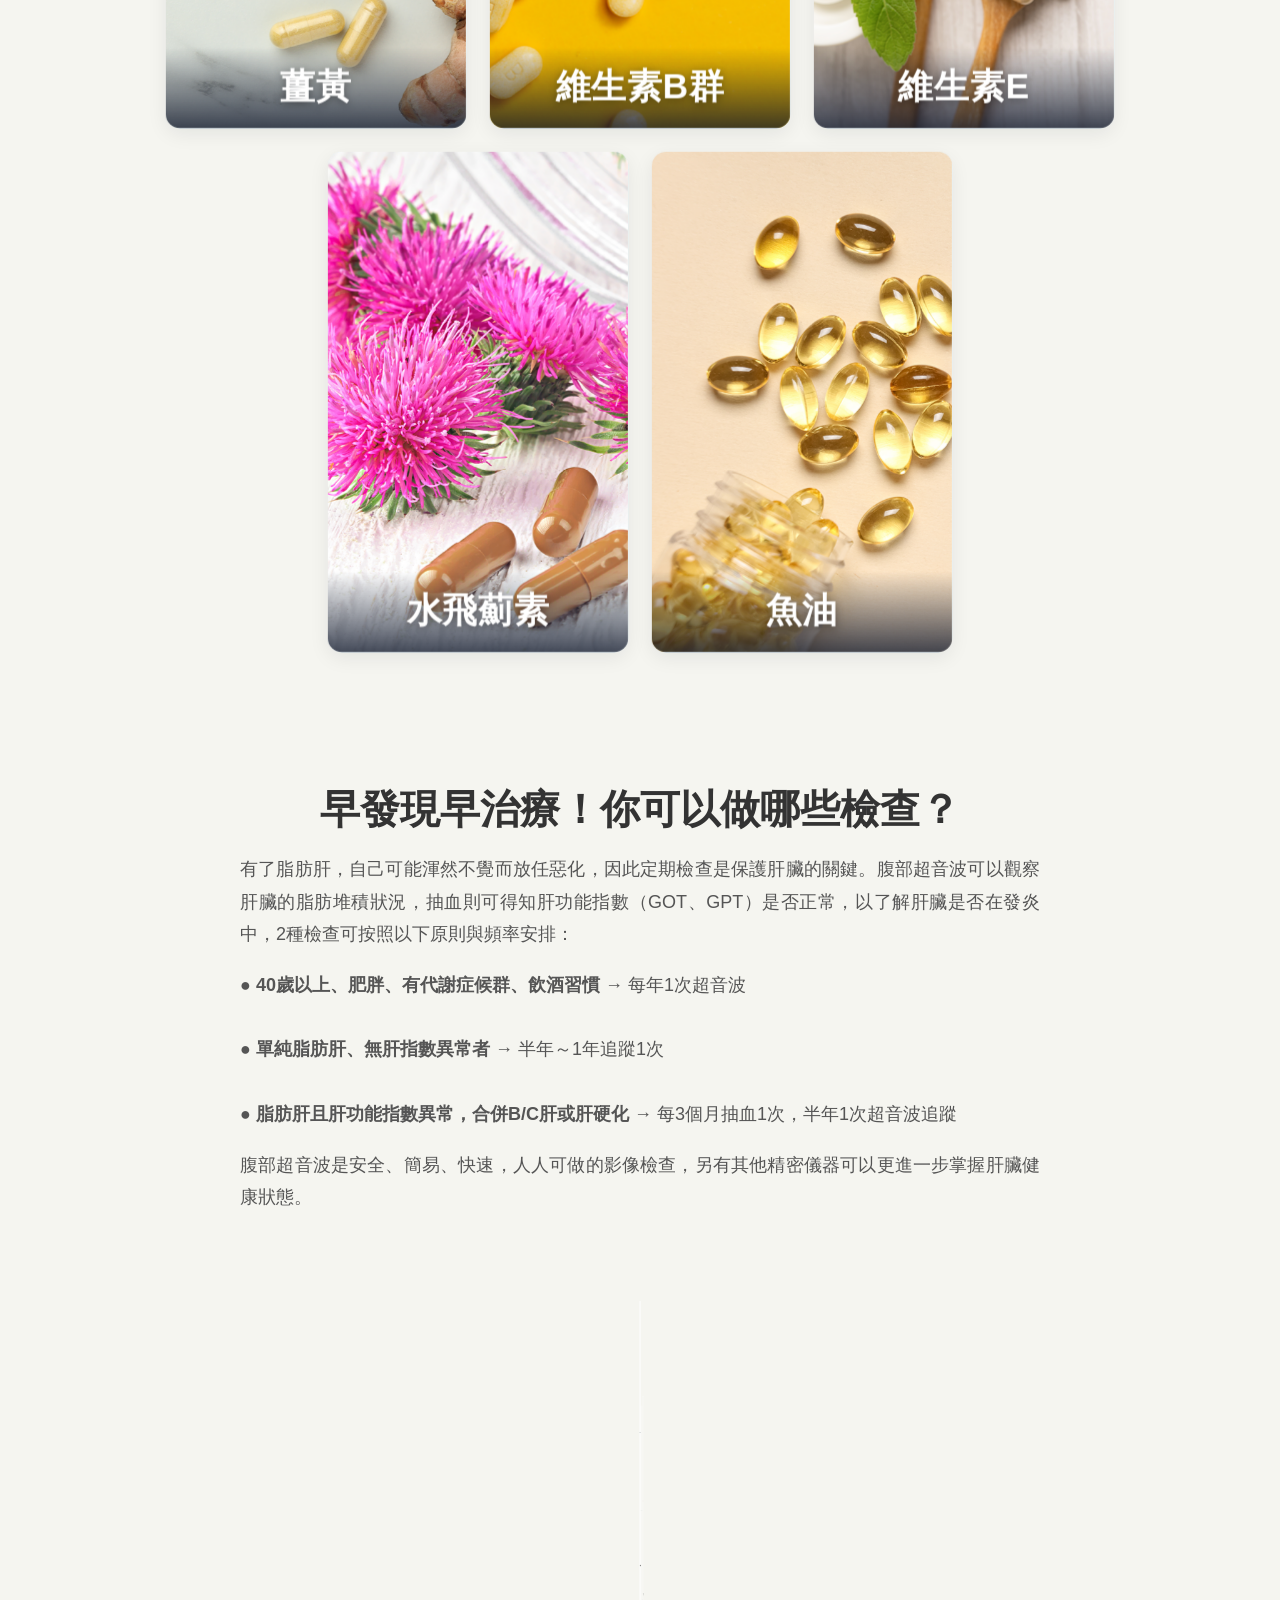
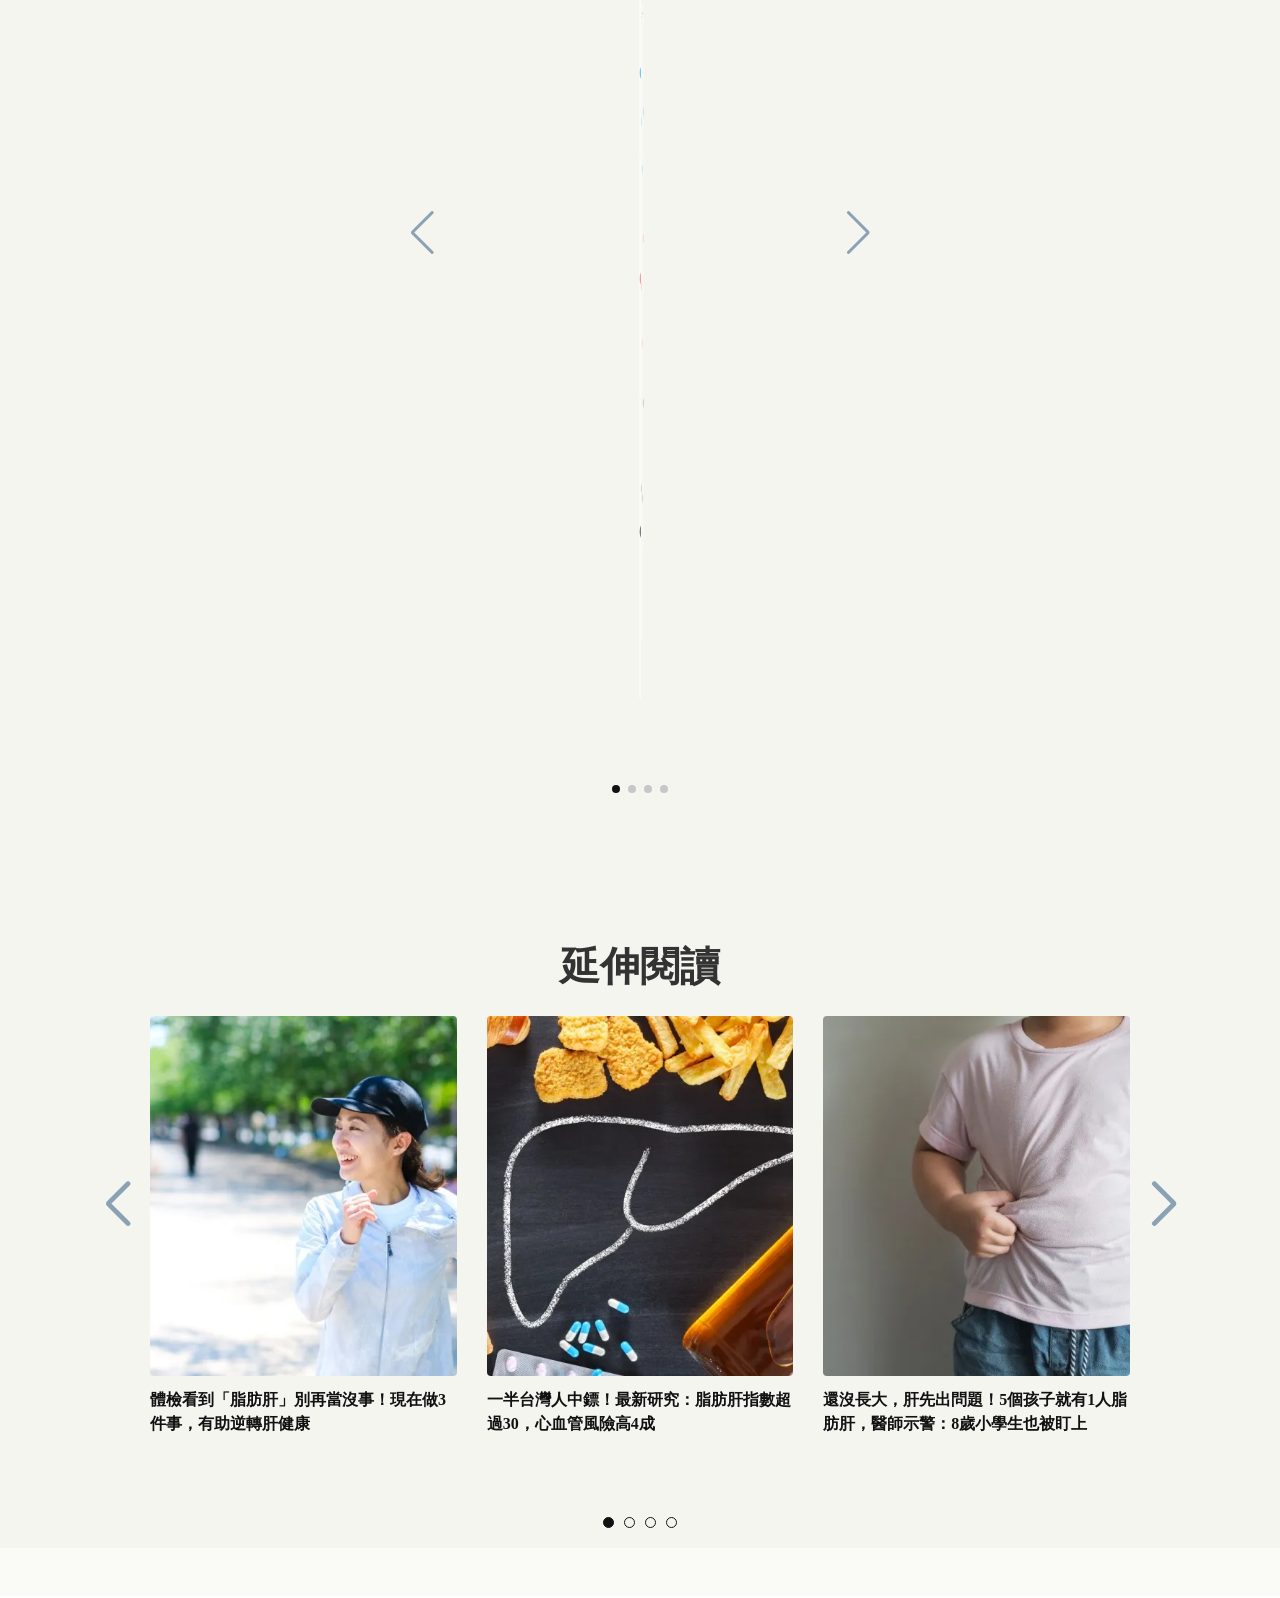
==== commit 2514e8f3: "增加延伸閱讀區塊" ====
--- a/index.html
+++ b/index.html
@@ -30,6 +30,7 @@
     <link rel="stylesheet" href="./css/recipe.css">
     <link rel="stylesheet" href="./css/exercise.css">
     <link rel="stylesheet" href="./css/checkup.css">
+    <link rel="stylesheet" href="./css/reading.css">
     <link rel="stylesheet" href="./css/quiz.css">
     <link rel="stylesheet" href="./css/chart.css">
     <script src="https://cdn.tailwindcss.com"></script>
@@ -304,6 +305,10 @@
                         <div class="swiper-button-prev chart-nav-prev" aria-label="上一張"></div>
                         <div class="swiper-button-next chart-nav-next" aria-label="下一張"></div>
                     </div>
+                    <aside class="chart-section__further" aria-labelledby="chart-section-further-title">
+                        <p id="chart-section-further-title" class="chart-section__further-label">延伸閱讀</p>
+                        <a class="chart-section__further-link" href="https://www.commonhealth.com.tw/article/93717" target="_blank" rel="noopener noreferrer">全台700萬人「肝包油」！醫警告：脂肪肝真正致命的不是肝癌，而是心血管<span class="chart-section__further-chev" aria-hidden="true">＞</span></a>
+                    </aside>
                 </div>
             </section>
         </div>
@@ -665,6 +670,10 @@
             <div class="swiper-pagination recipe-swiper__pagination" aria-label="食譜分頁"></div>
         </div>
     </div>
+    <aside class="chart-section__further" aria-labelledby="recipe-section-further-title">
+        <p id="recipe-section-further-title" class="chart-section__further-label">延伸閱讀</p>
+        <a class="chart-section__further-link" href="https://www.commonhealth.com.tw/article/93735" target="_blank" rel="noopener noreferrer">為什麼相撲選手沒脂肪肝，瘦子卻滿肚油？醫揭2種地雷食物：手搖飲比肥肉更傷肝<span class="chart-section__further-chev" aria-hidden="true"></span></a>
+    </aside>
 </section>
 <!-- Block 5: 健康食譜 End -->
 
@@ -1003,13 +1012,66 @@
     </div>
 </section>
 <!-- Block 9: 肝臟檢查檢測比較 End -->
+
+<!-- Block 10: 延伸閱讀 Start -->
+<section id="section-10" class="reading-block global-section-bg" aria-labelledby="reading-block-title">
+    <div class="reading-block__inner">
+        <h2 id="reading-block-title" class="global-section-title reading-block__title-centered">延伸閱讀</h2>
+        <div class="reading-container">
+            <div class="swiper reading-swiper">
+                <div class="swiper-wrapper">
+                    <div class="swiper-slide">
+                        <a class="reading-card__link" href="https://www.commonhealth.com.tw/blog/6141" target="_blank" rel="noopener noreferrer">
+                            <img class="reading-card__img" src="./images/ext-1.webp" width="640" height="360" alt="體檢看到脂肪肝別再當沒事" loading="eager" decoding="async">
+                            <h3 class="reading-card__title">體檢看到「脂肪肝」別再當沒事！現在做3件事，有助逆轉肝健康</h3>
+                        </a>
+                    </div>
+                    <div class="swiper-slide">
+                        <a class="reading-card__link" href="https://www.commonhealth.com.tw/blog/6267" target="_blank" rel="noopener noreferrer">
+                            <img class="reading-card__img" src="./images/ext-2.webp" width="640" height="360" alt="一半台灣人中鏢最新研究" loading="lazy" decoding="async">
+                            <h3 class="reading-card__title">一半台灣人中鏢！最新研究：脂肪肝指數超過30，心血管風險高4成</h3>
+                        </a>
+                    </div>
+                    <div class="swiper-slide">
+                        <a class="reading-card__link" href="https://www.commonhealth.com.tw/article/93848" target="_blank" rel="noopener noreferrer">
+                            <img class="reading-card__img" src="./images/ext-3.webp" width="640" height="360" alt="還沒長大肝先出問題" loading="lazy" decoding="async">
+                            <h3 class="reading-card__title">還沒長大，肝先出問題！5個孩子就有1人脂肪肝，醫師示警：8歲小學生也被盯上</h3>
+                        </a>
+                    </div>
+                    <div class="swiper-slide">
+                        <a class="reading-card__link" href="https://www.commonhealth.com.tw/blog/6374" target="_blank" rel="noopener noreferrer">
+                            <img class="reading-card__img" src="./images/ext-4.webp" width="640" height="360" alt="瘦子也可能脂肪肝" loading="lazy" decoding="async">
+                            <h3 class="reading-card__title">瘦子也可能脂肪肝！醫師解析6大高風險族群：手搖飲、久坐族都上榜，4招逆轉方法一次看</h3>
+                        </a>
+                    </div>
+                    <div class="swiper-slide">
+                        <a class="reading-card__link" href="https://www.commonhealth.com.tw/article/90928" target="_blank" rel="noopener noreferrer">
+                            <img class="reading-card__img" src="./images/ext-5.webp" width="640" height="360" alt="走路有益肝臟健康的祕密" loading="lazy" decoding="async">
+                            <h3 class="reading-card__title">走路有益肝臟健康的祕密！「步行」如何幫助改善脂肪肝？</h3>
+                        </a>
+                    </div>
+                    <div class="swiper-slide">
+                        <a class="reading-card__link" href="https://www.commonhealth.com.tw/article/93922" target="_blank" rel="noopener noreferrer">
+                            <img class="reading-card__img" src="./images/ext-6.webp" width="640" height="360" alt="沉默的代謝風暴" loading="lazy" decoding="async">
+                            <h3 class="reading-card__title">沉默的代謝風暴！脂肪肝，全身慢性病病的破口，比糖尿病、高血壓更隱形更致命</h3>
+                        </a>
+                    </div>
+                </div>
+            </div>
+            <div class="swiper-button-prev reading-prev" aria-label="上一則"></div>
+            <div class="swiper-button-next reading-next" aria-label="下一則"></div>
+            <div class="swiper-pagination reading-pagination" aria-label="延伸閱讀分頁"></div>
+        </div>
+    </div>
+</section>
+<!-- Block 10: 延伸閱讀 End -->
     </main>
 
     <footer class="fatty-footer" id="fatty-footer">
         <div class="fatty-footer__inner">
             <div class="fatty-footer__credits">
-                <p class="fatty-footer__credit-line">製作：張雨亭、盧亞屏、謝惠靜、吳盈蓁、連珮妤</p>
-                <p class="fatty-footer__credit-line">發布日期：2025.07.25</p>
+                <p class="fatty-footer__credit-line">製作：張雨亭、謝惠靜、陳德信、廖苾君、蕭智綸</p>
+                <p class="fatty-footer__credit-line">發布日期：2026.05.18</p>
             </div>
 
             <h2 class="fatty-footer__social-title">追蹤我們，最新資訊不漏接</h2>
@@ -1118,6 +1180,7 @@
     <script src="./js/recipe.js"></script>
     <script src="./js/quiz.js"></script>
     <script src="./components/CheckupComparison.js"></script>
+    <script src="./js/reading-block.js"></script>
 </body>
 
 </html>
--- a/css/hero-parallax.css
+++ b/css/hero-parallax.css
@@ -17,12 +17,30 @@
   transform: none !important;
 }
 
+/* Hero 脂肪球：極緩呼吸（僅作用在 .bubble-wrap，與 GSAP 的 left/top 分離） */
+@keyframes breatheFat {
+  0%,
+  100% {
+    transform: scale(1) translateY(0);
+  }
+
+  50% {
+    transform: scale(1.02) translateY(-1px);
+  }
+}
+
+@media (prefers-reduced-motion: reduce) {
+  #hero .bubbles-container .bubble-wrap {
+    animation: none !important;
+  }
+}
+
 #hero {
   position: relative;
   width: 100vw;
   height: 100vh;
   overflow: hidden;
-  background-color: #FFD54F !important;
+  background-color: #ffd54f !important;
 }
 
 #hero .layer-liver {
@@ -64,10 +82,23 @@
   visibility: visible;
 }
 
-#hero .bubbles-container .bubble {
+#hero .bubbles-container .bubble-wrap {
   position: absolute;
   left: 0;
   top: 0;
+  display: inline-block;
+  line-height: 0;
+  transform-origin: center center;
+  -webkit-transform-origin: center center;
+  pointer-events: none;
+  animation: breatheFat 7s ease-in-out infinite;
+  will-change: transform;
+}
+
+#hero .bubbles-container .bubble-wrap .bubble {
+  position: relative;
+  left: auto;
+  top: auto;
   display: block;
   width: auto;
   height: auto;
@@ -91,4 +122,16 @@
   #hero .layer-liver {
     object-position: center !important;
   }
+
+  /* 手機：整體球體更小、呼吸幅度略收斂，避免干擾堆疊 */
+  #hero .bubbles-container .bubble-wrap {
+    animation-duration: 7.5s !important;
+  }
+
+  #hero .bubbles-container .bubble-wrap .bubble {
+    max-width: 72px !important;
+    max-height: 72px !important;
+    width: auto !important;
+    height: auto !important;
+  }
 }
--- a/css/recipe.css
+++ b/css/recipe.css
@@ -12,6 +12,13 @@
   margin: 0;
   padding: clamp(32px, 5vw, 56px) 0 clamp(36px, 6vw, 64px);
   background: transparent;
+  box-sizing: border-box;
+}
+
+/* 延伸閱讀與區塊一共用 chart.css 類別；此處補齊與 intro 一致的水平內距 */
+#section-5 .chart-section__further {
+  padding-left: clamp(16px, 4vw, 28px);
+  padding-right: clamp(16px, 4vw, 28px);
   box-sizing: border-box;
 }
 
--- a/css/reading.css
+++ b/css/reading.css
@@ -0,0 +1,159 @@
+/**
+ * Block 10 — 延伸閱讀（reading-container 包輪播；箭頭／分頁在輪播外）
+ */
+
+/* 與 chart.css `section.global-section-bg` 同色 #f5f5f0，與 #section-9 無縫；區塊上內距改由 .reading-block__inner */
+#section-10.reading-block {
+  background-color: #f5f5f0 !important;
+  margin: 0 !important;
+  margin-top: 0 !important;
+  padding-top: 0 !important;
+  padding-bottom: 60px !important;
+  position: relative;
+  box-sizing: border-box;
+}
+
+#section-10 .reading-block__inner {
+  max-width: 1200px;
+  margin: 0 auto;
+  padding: clamp(28px, 4vw, 56px) clamp(16px, 3vw, 24px) 0;
+  box-sizing: border-box;
+}
+
+/* 標題：置中與下距（取代 inline style） */
+#section-10 .reading-block__title-centered {
+  text-align: center;
+  margin: 0 0 24px;
+}
+
+/* 2. 外層容器：左右留白給箭頭；分頁絕對定位參考 */
+.reading-container {
+  position: relative;
+  max-width: 1100px;
+  margin: 0 auto;
+  padding: 0 60px 52px !important;
+  box-sizing: border-box;
+}
+
+/* 3. Swiper：零內距 + 裁切 slide，避免照片邊緣露出 */
+.reading-swiper {
+  position: relative;
+  width: 100%;
+  padding: 0 !important;
+  background: transparent !important;
+  overflow: hidden !important;
+  box-sizing: border-box;
+}
+
+.reading-swiper .swiper-slide {
+  height: auto;
+  box-sizing: border-box;
+}
+
+.reading-swiper .reading-card__link {
+  display: block;
+  width: 100%;
+  text-decoration: none;
+  color: inherit;
+}
+
+.reading-swiper .reading-card__img {
+  width: 100% !important;
+  aspect-ratio: 16 / 9 !important;
+  object-fit: cover !important;
+  display: block;
+  border-radius: 4px;
+  margin-bottom: 12px !important;
+  background: #e8e8e4;
+}
+
+.reading-swiper .reading-card__title {
+  display: -webkit-box !important;
+  -webkit-line-clamp: 2 !important;
+  -webkit-box-orient: vertical !important;
+  overflow: hidden !important;
+  white-space: normal !important;
+  font-size: 16px !important;
+  font-weight: 600 !important;
+  line-height: 1.5 !important;
+  color: #111 !important;
+  margin: 0 !important;
+  text-align: left;
+  word-break: break-word;
+}
+
+/* 4. 箭頭（相對 .reading-container；保留 Swiper 內建字形，勿改 content） */
+.reading-container .reading-prev,
+.reading-container .reading-next {
+  position: absolute;
+  top: 40% !important;
+  transform: translateY(-50%) !important;
+  z-index: 10;
+  color: #8ba2b4 !important;
+  background: transparent !important;
+  border: none !important;
+  box-shadow: none !important;
+  width: 44px !important;
+  height: 44px !important;
+  margin-top: 0 !important;
+}
+
+.reading-container .reading-prev {
+  left: 5px !important;
+}
+
+.reading-container .reading-next {
+  right: 5px !important;
+}
+
+.reading-container .reading-prev::after,
+.reading-container .reading-next::after {
+  font-size: 44px !important;
+  font-weight: 700 !important;
+}
+
+.reading-container .reading-prev:hover,
+.reading-container .reading-next:hover {
+  color: #718096 !important;
+}
+
+.reading-container .swiper-button-disabled {
+  opacity: 0.35;
+}
+
+/* 5. 分頁（相對 .reading-container） */
+.reading-container .reading-pagination {
+  position: absolute;
+  bottom: -40px !important;
+  left: 0;
+  width: 100%;
+  display: flex;
+  justify-content: center;
+  align-items: center;
+  text-align: center;
+}
+
+.reading-container .reading-pagination .swiper-pagination-bullet {
+  width: 9px !important;
+  height: 9px !important;
+  margin: 0 5px !important;
+  border: 1px solid #111 !important;
+  background: transparent !important;
+  opacity: 1 !important;
+}
+
+.reading-container .reading-pagination .swiper-pagination-bullet-active {
+  background: #111 !important;
+}
+
+@media (max-width: 768px) {
+  .reading-container {
+    padding-left: 48px !important;
+    padding-right: 48px !important;
+  }
+
+  .reading-container .reading-prev::after,
+  .reading-container .reading-next::after {
+    font-size: 36px !important;
+  }
+}
--- a/css/chart.css
+++ b/css/chart.css
@@ -50,6 +50,40 @@
   padding: 0 10px;
 }
 
+.chart-section__further {
+  max-width: 700px;
+  margin: clamp(28px, 4vw, 40px) auto 0;
+  text-align: center;
+}
+
+.chart-section__further-label {
+  margin: 0 0 10px;
+  font-size: 0.875rem;
+  font-weight: 700;
+  letter-spacing: 0.08em;
+  color: #0d9488;
+}
+
+.chart-section__further-link {
+  display: inline;
+  font-size: clamp(0.9375rem, 1.6vw, 1.0625rem);
+  line-height: 1.75;
+  color: #0f172a;
+  text-decoration: underline;
+  text-decoration-color: rgba(15, 23, 42, 0.35);
+  text-underline-offset: 0.2em;
+}
+
+.chart-section__further-link:hover,
+.chart-section__further-link:focus-visible {
+  color: #0d9488;
+  text-decoration-color: currentColor;
+}
+
+.chart-section__further-chev {
+  margin-left: 0.1em;
+}
+
 .chart-swiper.swiper {
   width: 100%;
   overflow: hidden;
@@ -544,7 +578,7 @@
 }
 
 /*
- * Block 1–9 最外層 <section> 共用底（index.html 加上 .global-section-bg；勿用於卡片／浮層）
+ * Block 1–10 最外層 <section> 共用底（index.html 加上 .global-section-bg；勿用於卡片／浮層）
  * 置於本檔末尾，載入順序在其它 block CSS 之後，並以 !important 蓋過區塊內既有的 section 底色／漸層
  */
 section.global-section-bg {
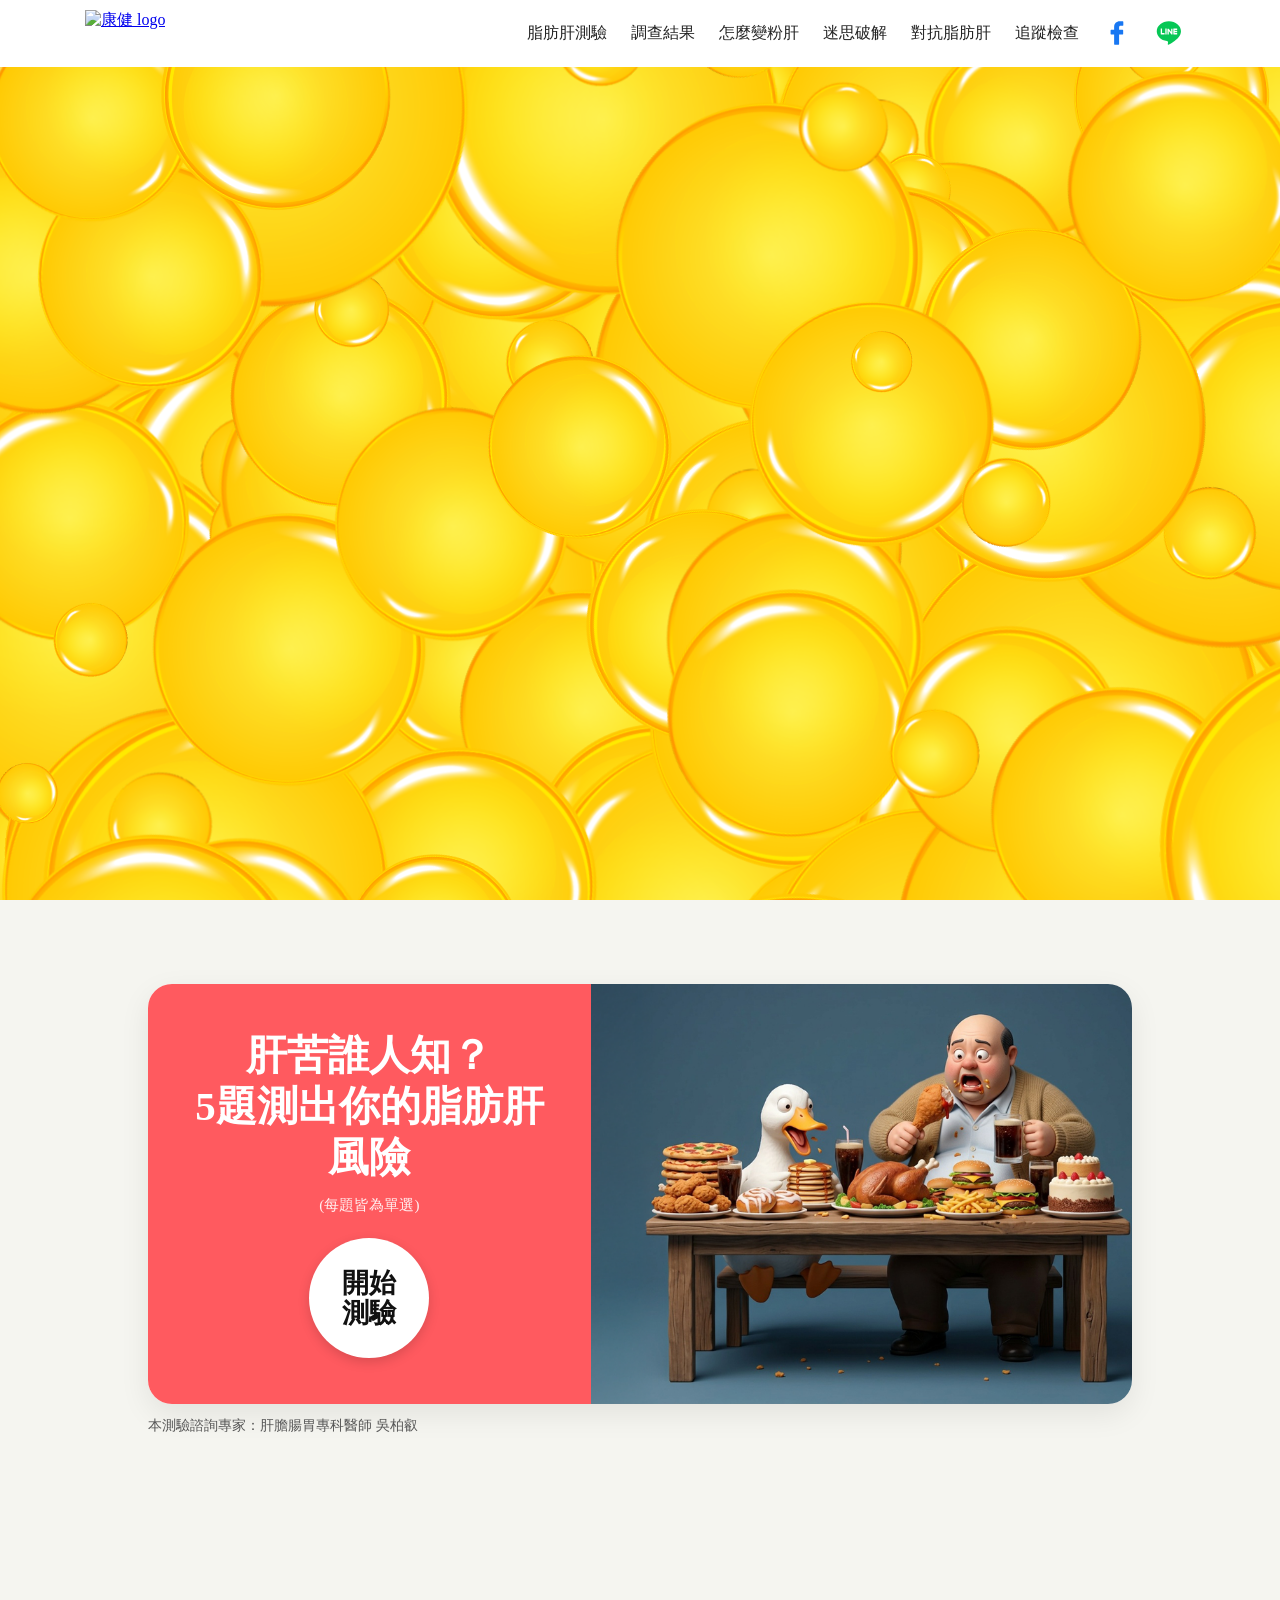
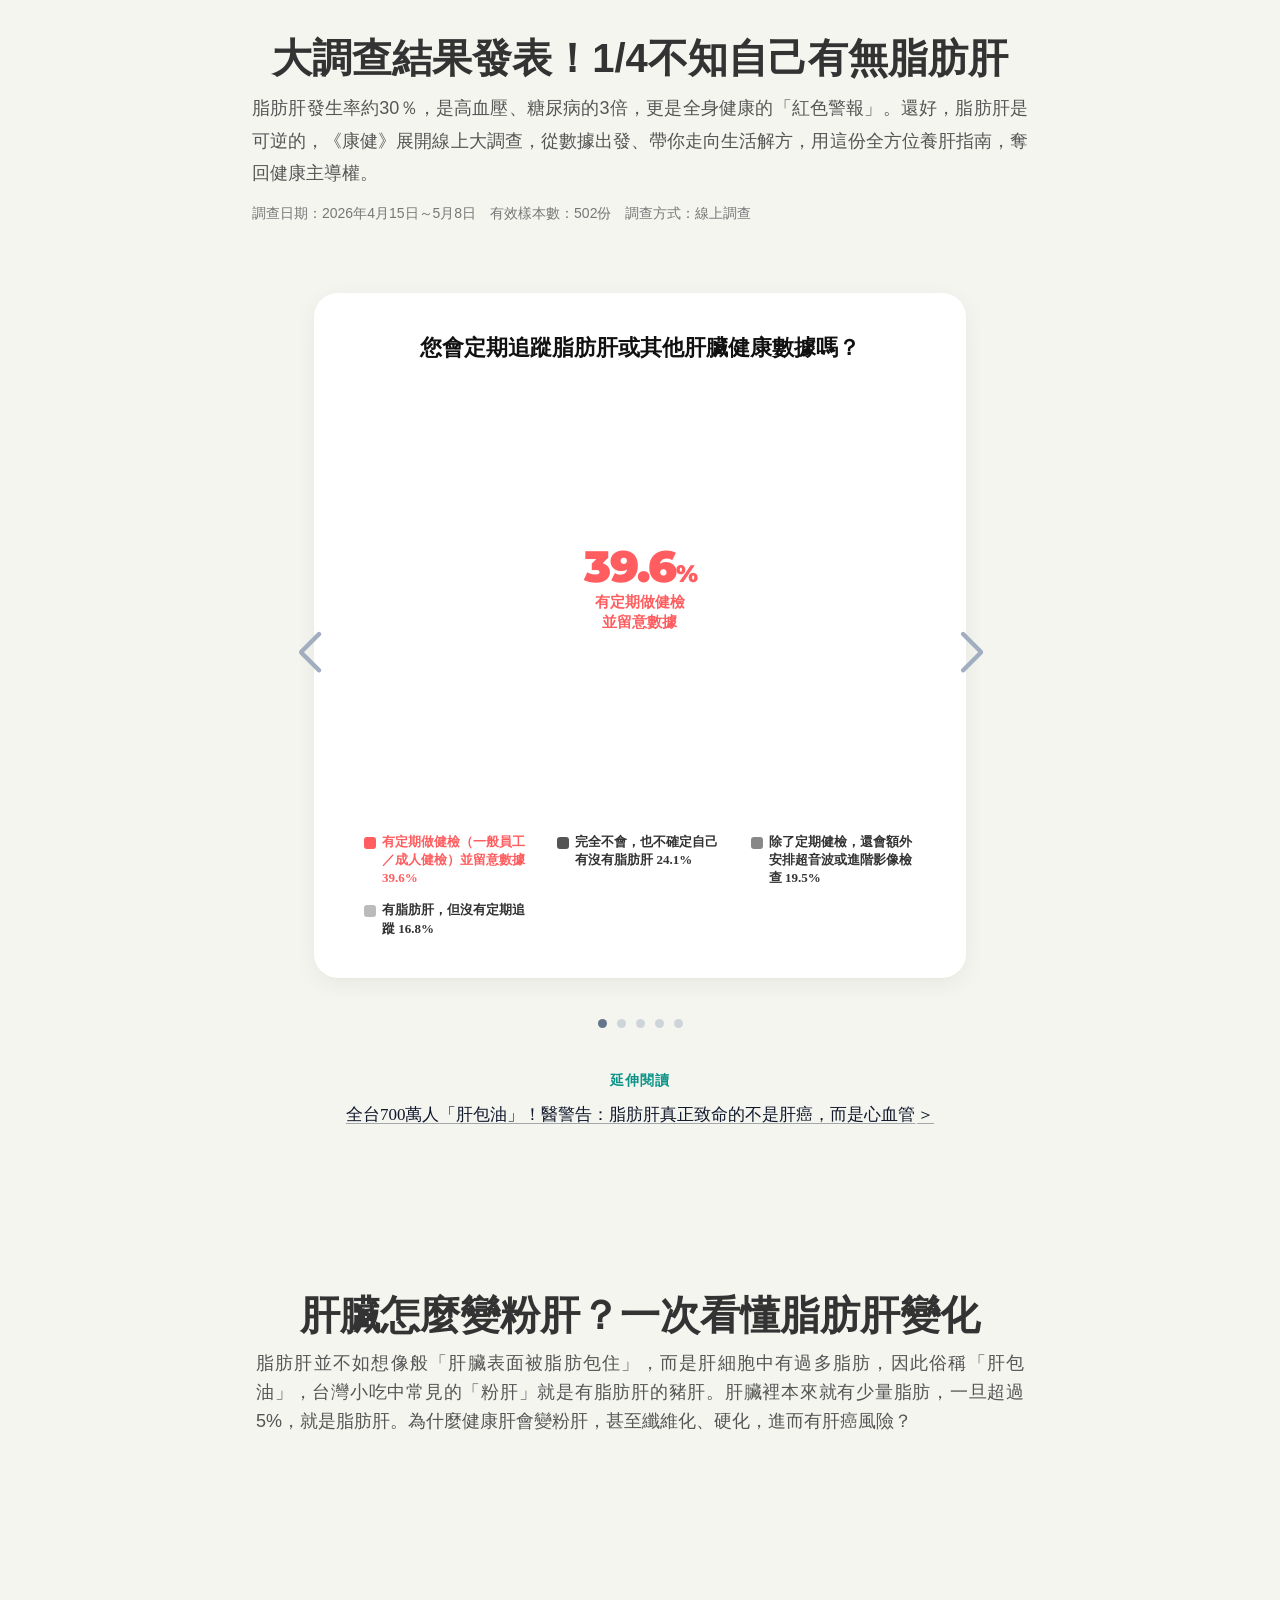
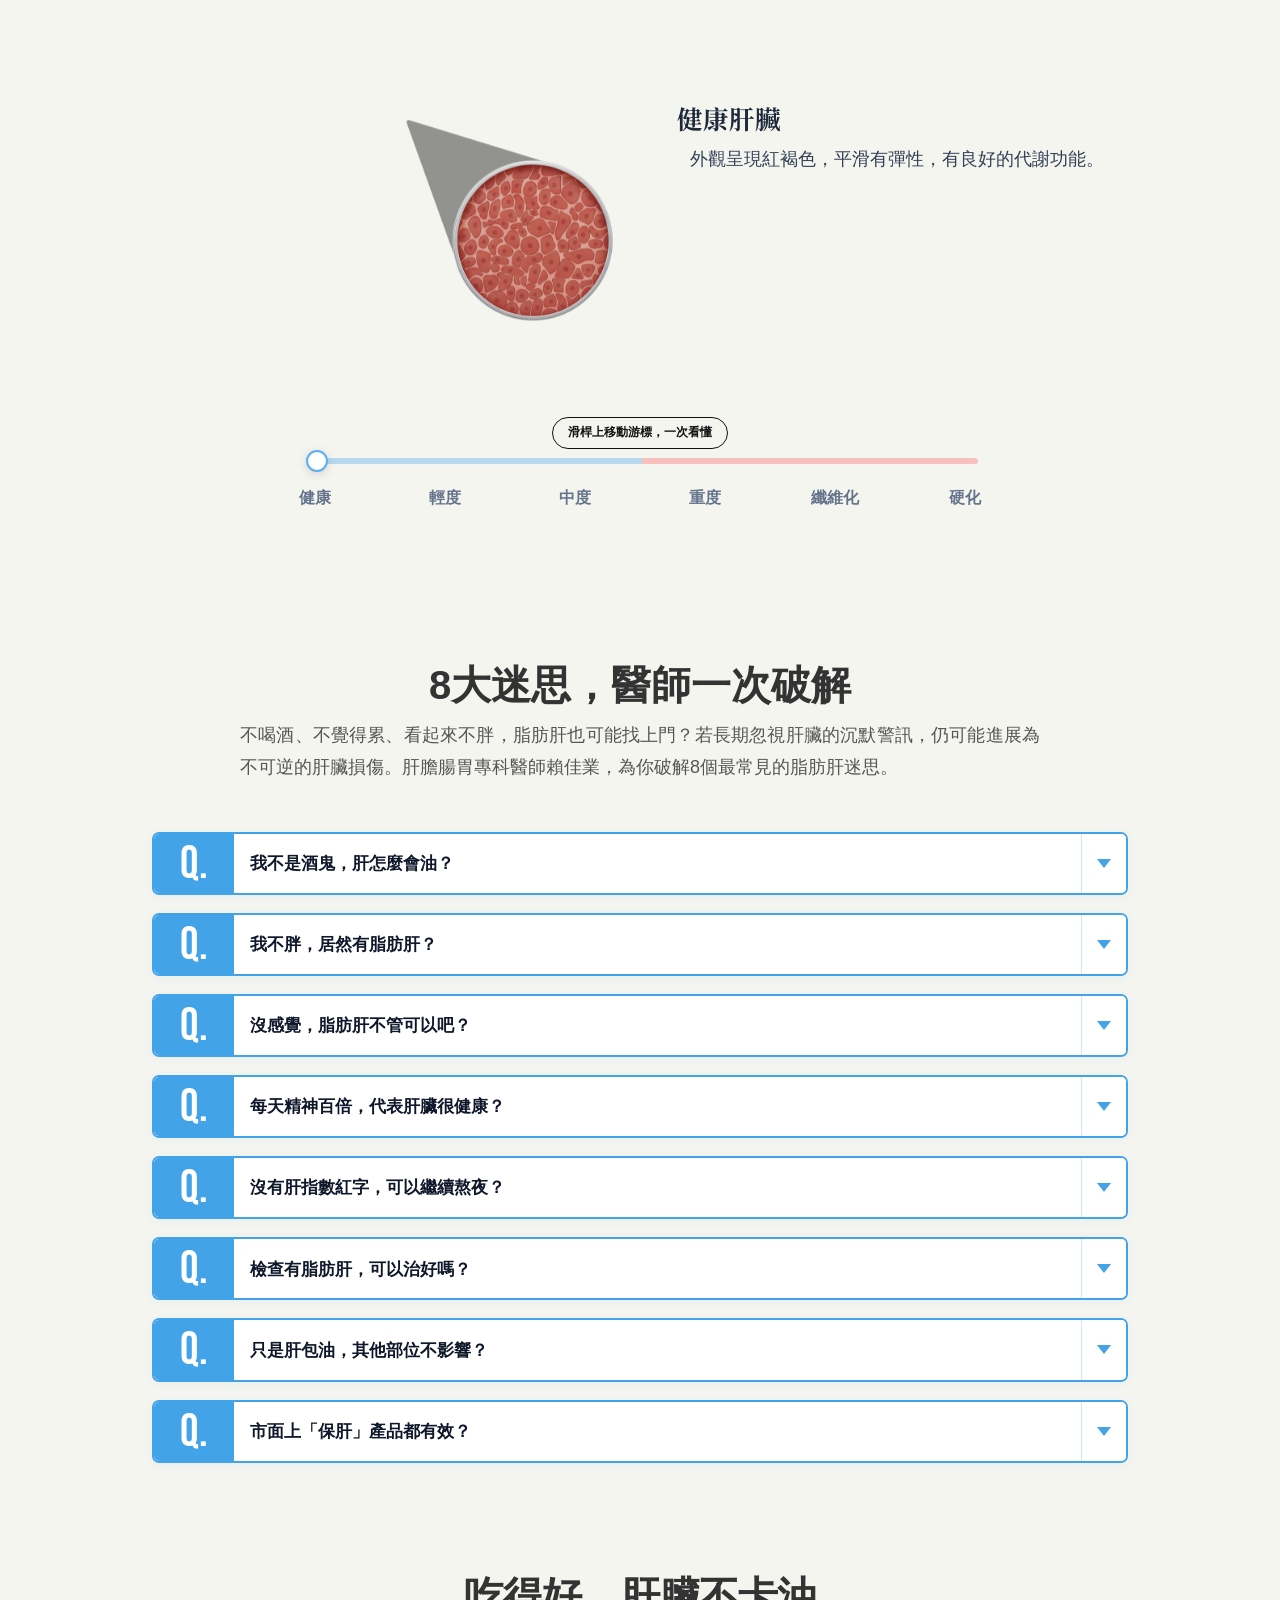
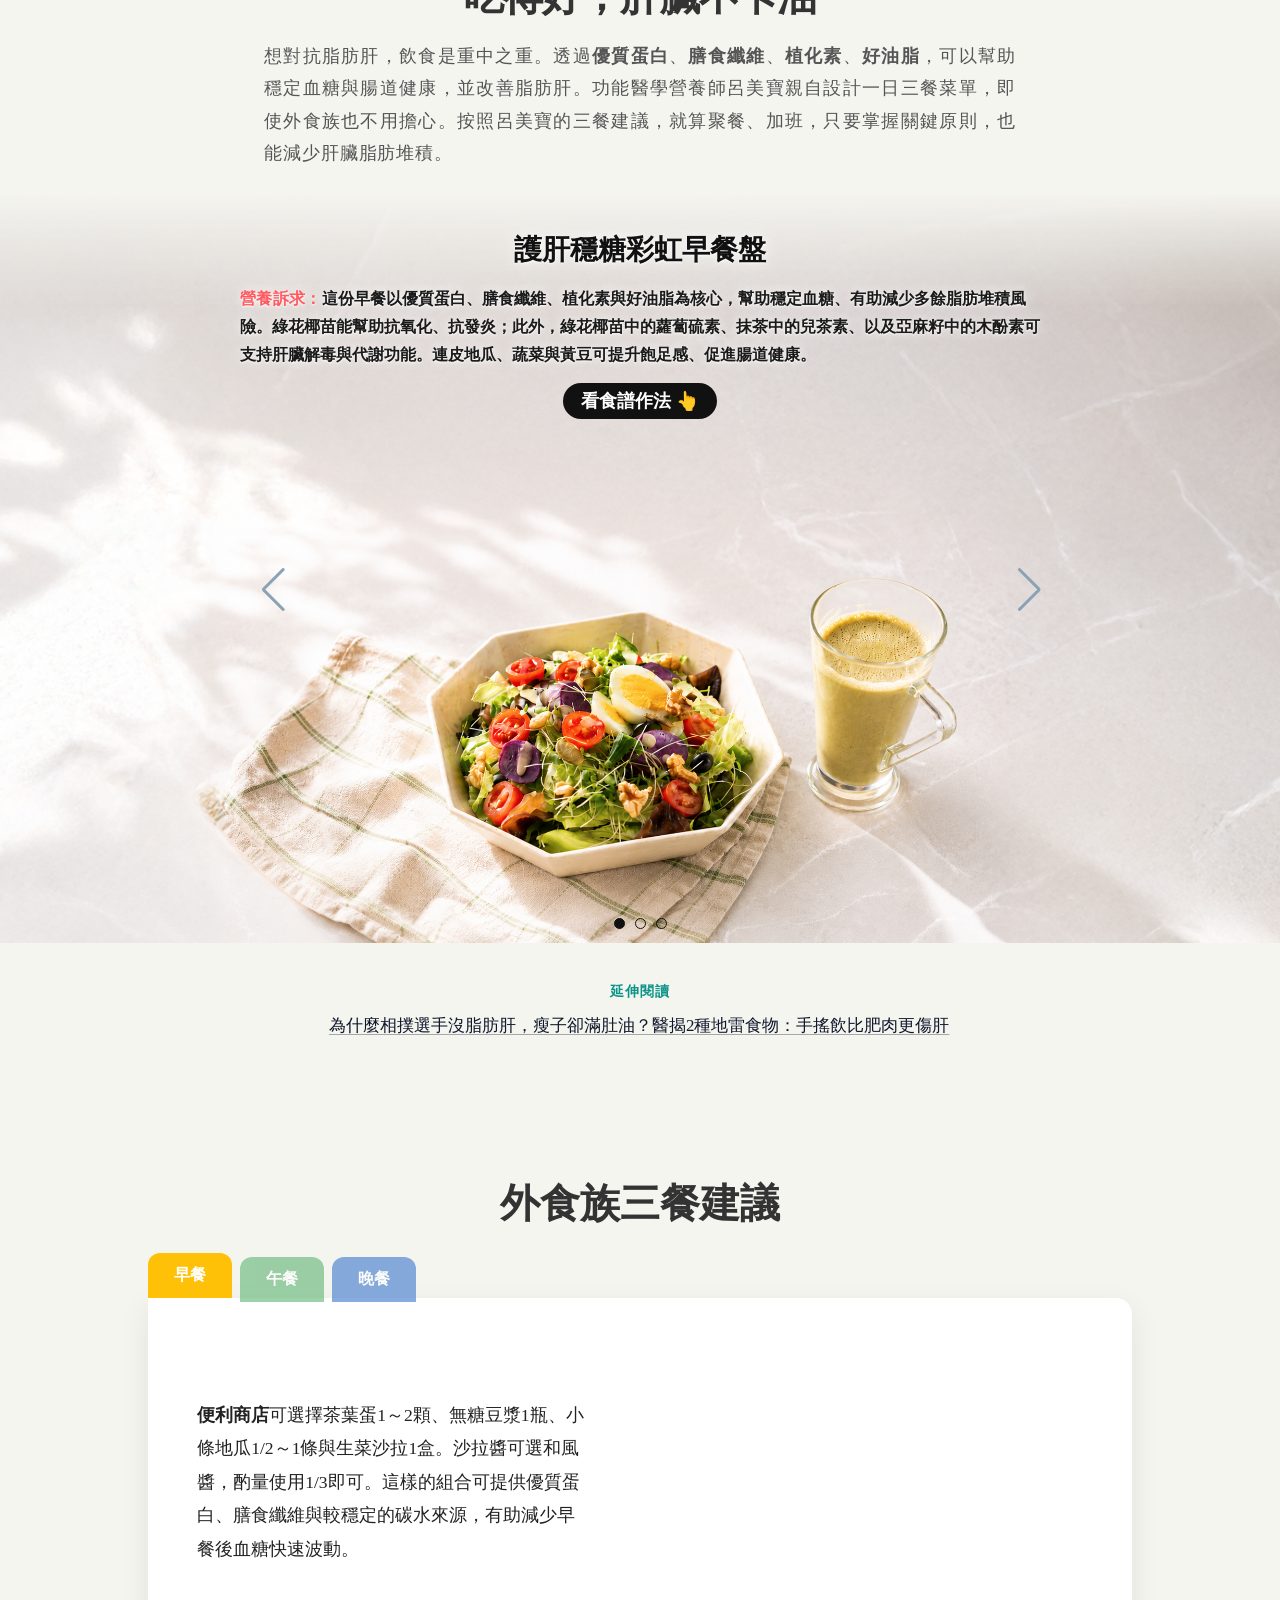
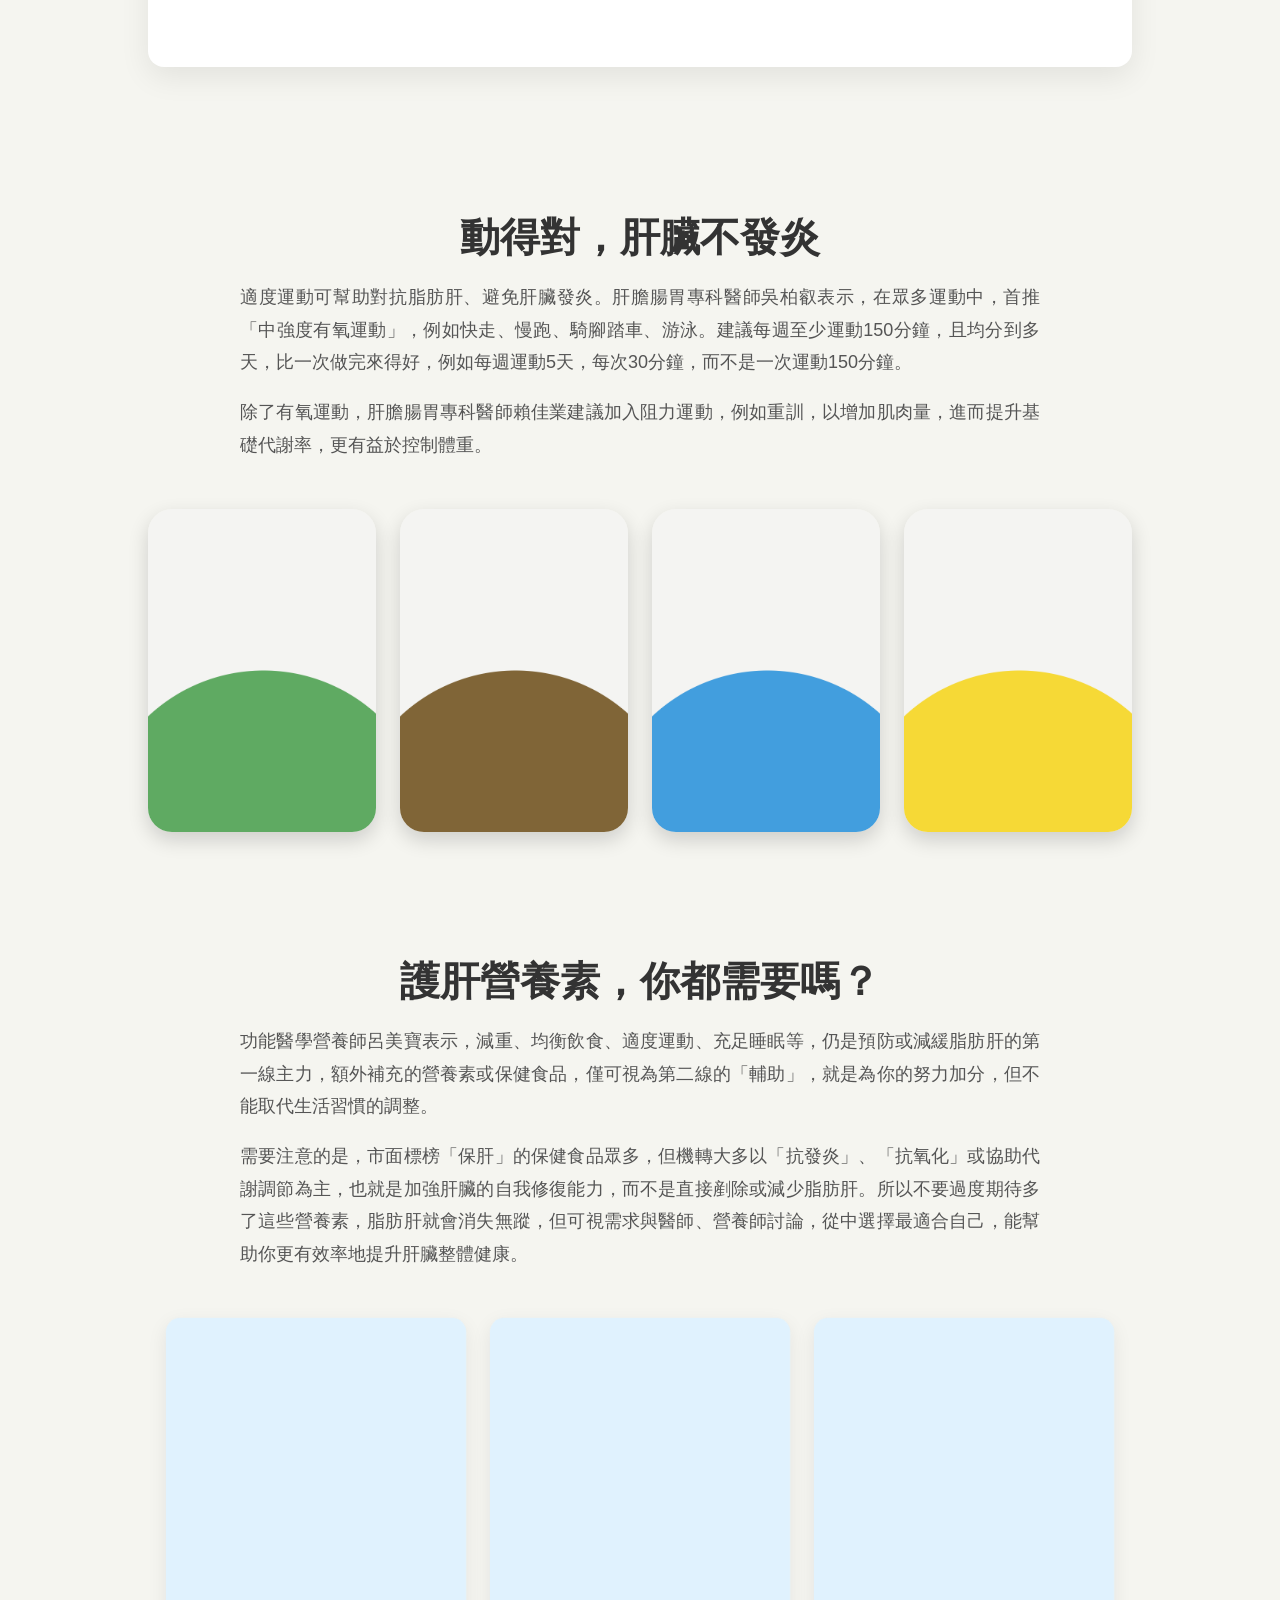
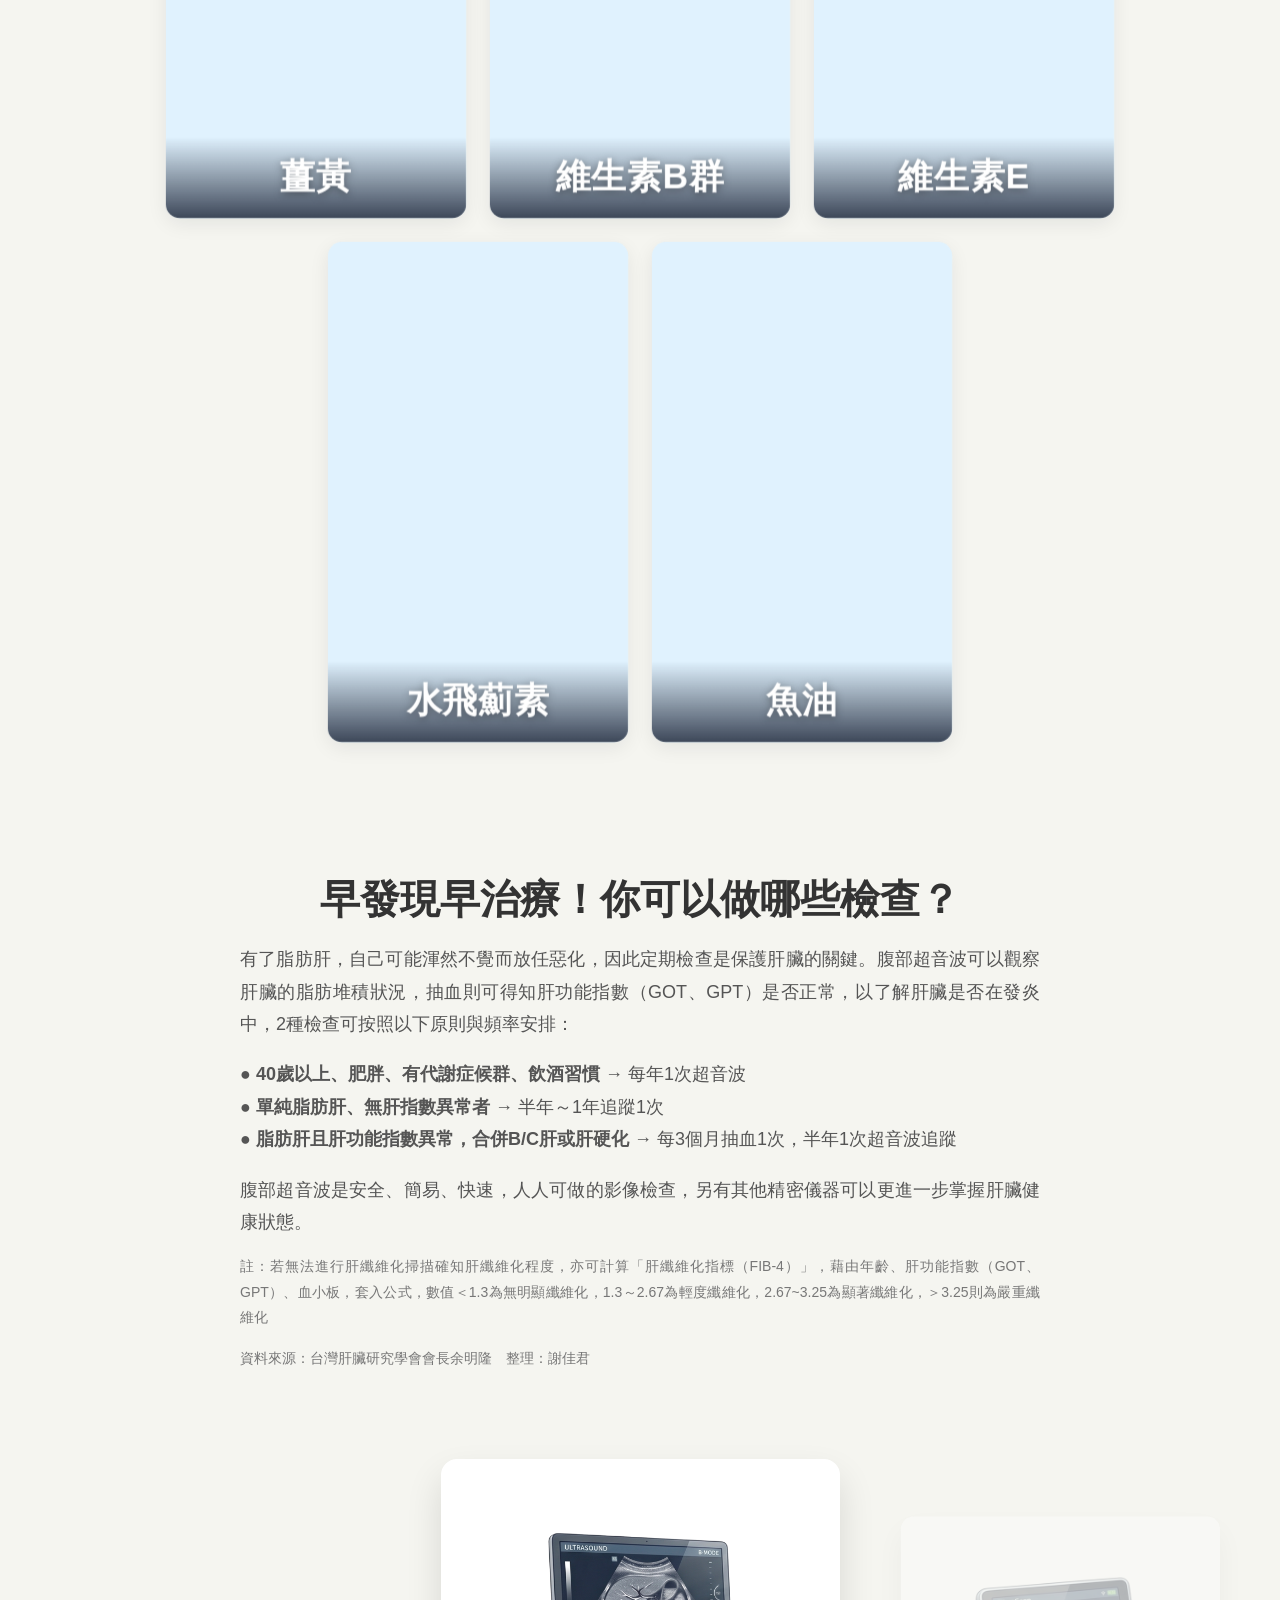
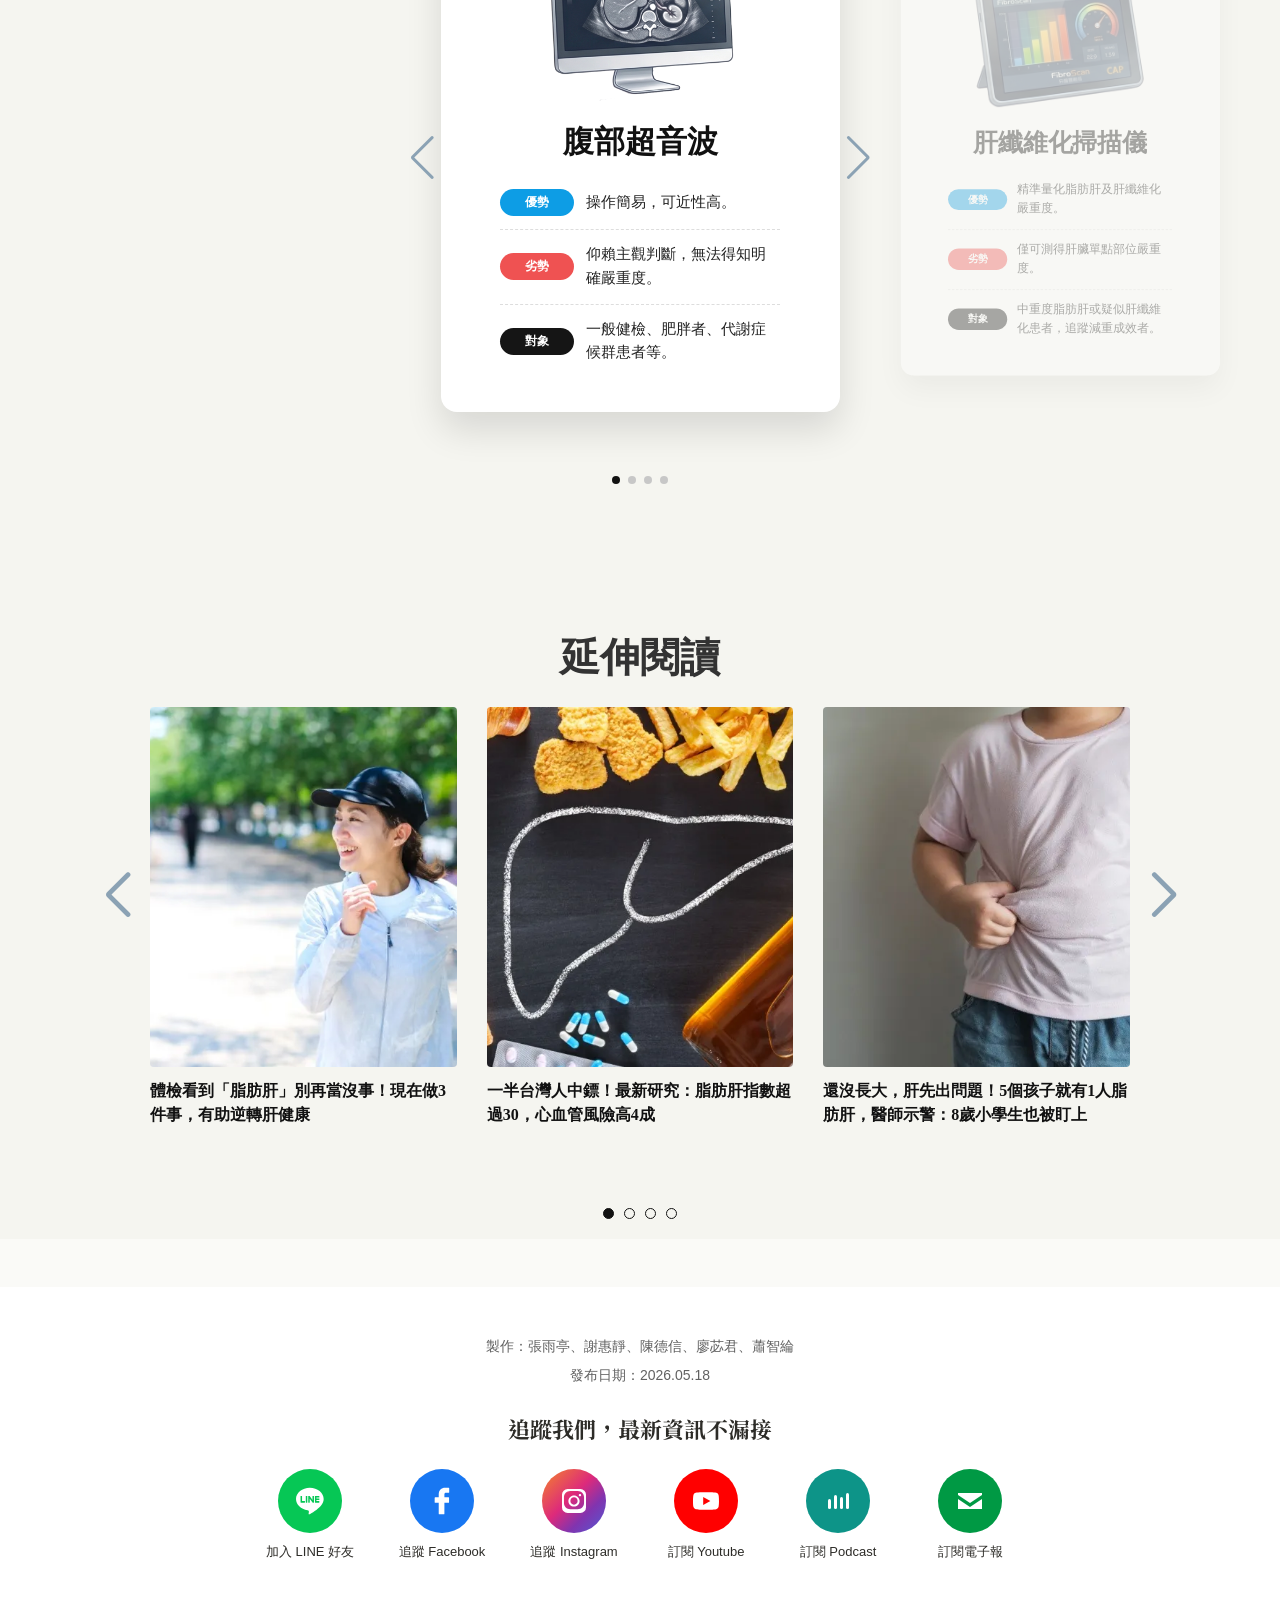
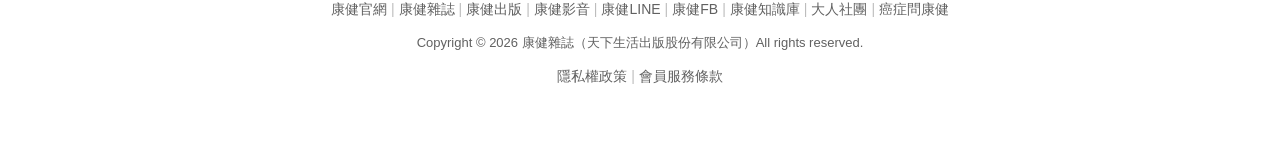
==== commit 905d66a7: "HERO修改" ====
--- a/index.html
+++ b/index.html
@@ -6,16 +6,16 @@
     <meta http-equiv="X-UA-Compatible" content="IE=edge">
     <meta name="viewport" content="width=device-width, initial-scale=1.0">
     <meta http-equiv="Pragma" content="no-cache">
-    <title>逆轉脂肪肝</title>
-    <meta name="description" content="從預防到檢查，涵蓋市場調查、自我檢測、迷思破解、食譜、運動、保健品與檢查選項，全方位的對抗、逆轉脂肪肝指南">
-    <meta name="keywords" content="從預防到檢查，涵蓋市場調查、自我檢測、迷思破解、食譜、運動、保健品與檢查選項，全方位的對抗、逆轉脂肪肝指南">
+    <title>逆轉肝包油！養護全攻略：你有脂肪肝嗎？風險測驗＋護肝方法一次看｜康健雜誌</title>
+    <meta name="description" content="脂肪肝盛行率約30％，為高血壓與糖尿病3倍，卻常無症狀、難察覺。本專題帶你做脂肪肝風險測驗，看懂肝臟從健康到粉肝的變化，並由醫師破解8大迷思，整合飲食、運動、營養素與檢查方法，找出可行的脂肪肝逆轉關鍵。">
+    <meta name="keywords" content="脂肪肝、肝包油、脂肪肝逆轉、養肝指南、脂肪肝進程、輕度脂肪肝、中度脂肪肝、重度脂肪肝、肝纖維化、肝硬化、護肝飲食、外食族、有氧運動、護肝營養素、肝功能指數、肝臟檢查">
     <meta property="og:url" content="https://web.commonhealth.com.tw/NHI30/index.html">
     <meta property="og:type" content="website">
-    <meta property="og:title" content="逆轉肝包油！養護全攻略｜康健雜誌">
-    <meta property="og:description" content="從預防到檢查，涵蓋市場調查、自我檢測、迷思破解、食譜、運動、保健品與檢查選項，全方位的對抗、逆轉脂肪肝指南">
-    <meta property="og:image" content="./images/og-fatty-liver-1200x630.jpg">
+    <meta property="og:title" content="逆轉肝包油！養護全攻略：你有脂肪肝嗎？風險測驗＋護肝方法一次看｜康健雜誌">
+    <meta property="og:description" content="脂肪肝盛行率約30％，為高血壓與糖尿病3倍，卻常無症狀、難察覺。本專題帶你做脂肪肝風險測驗，看懂肝臟從健康到粉肝的變化，並由醫師破解8大迷思，整合飲食、運動、營養素與檢查方法，找出可行的脂肪肝逆轉關鍵。">
+    <meta property="og:image" content="./images/Reversing-fatty-liver.webp">
     <link rel="icon" href="https://www.commonhealth.com.tw/images/favicon.ico">
-    <link rel="icon" type="image/x-icon" href="/favicon.277a906c.ico">
+    <link rel="icon" type="image/x-icon" href="https://web.commonhealth.com.tw/online-source/commonhealth/favicon.ico">
     <link rel="stylesheet" href="https://cdn.jsdelivr.net/npm/swiper@11/swiper-bundle.min.css">
     <link rel="stylesheet" href="/scss/main.css">
     <link rel="stylesheet" href="./css/fatty-liver.css">
@@ -52,6 +52,11 @@
 </head>
 
 <body>
+    <!-- Google Tag Manager -->
+    <noscript><iframe src="//www.googletagmanager.com/ns.html?id=GTM-MCMN77" height="0" width="0" style="display: none; visibility: hidden"></iframe></noscript>
+    <!-- End Google Tag Manager -->
+    <!-- header -->
+
     <!-- header start -->
     <header id="ch-header">
       <div id="ch-container">
@@ -60,11 +65,12 @@
         </h1>
         <div id="ch-button-toggle"><span></span></div>
         <ul id="ch-nav-wrap">
-          <li><a href="#header" target="_self">連結_原頁開啟_self</a></li>
-          <li><a href="#about" target="_self">連結_原頁開啟_self</a></li>
-          <li><a href="https://www.commonhealth.com.tw/" target="_blank">連結_另開新頁_blank</a></li>
-          <li><a href="https://www.commonhealth.com.tw/" target="_blank">連結_另開新頁_blank</a></li>
-          <!-- 新增 <li></li> -->
+          <li><a href="#section-1" class="nav-link">脂肪肝測驗</a></li>
+          <li><a href="#section-2" class="nav-link">調查結果</a></li>
+          <li><a href="#section-3" class="nav-link">怎麼變粉肝</a></li>
+          <li><a href="#section-4" class="nav-link">迷思破解</a></li>
+          <li><a href="#section-5" class="nav-link">對抗脂肪肝</a></li>
+          <li><a href="#section-9" class="nav-link">追蹤檢查</a></li>
           <li id="ch-social-group">
             <div class="ch-social">
               <a href="https://www.facebook.com/sharer/sharer.php?u=網址" target="_blank">
@@ -131,195 +137,12 @@
             <div class="bubbles-container" aria-hidden="true"></div>
         </section>
 
-        <!-- Block 1: 數據調查（5 卡 Swiper，單卡／等高／圖例置底） -->
-        <div class="chart-block" id="chart-block">
-            <div id="custom-tooltip" class="chart-tooltip" role="tooltip" aria-hidden="true"></div>
-            <section id="section-1" class="chart-section global-section-bg" aria-labelledby="chart-section-title">
-                <div class="chart-section__inner relative-container">
-                    <header class="chart-section__header global-section-header">
-                        <h2 id="chart-section-title" class="chart-section__title global-section-title">大調查結果發表！1/4不知自己有無脂肪肝</h2>
-                        <div class="global-section-intro">
-                            <p class="chart-section__lead section-intro">脂肪肝發生率約30％，是高血壓、糖尿病的3倍，更是全身健康的「紅色警報」。從睡眠呼吸中止、骨鬆到多種癌症，竟然都跟脂肪肝有關！還好，脂肪肝是可逆的，從數據解密到實戰清單，這份全方位養肝指南，帶你奪回健康主導權。</p>
-                        </div>
-                    </header>
-                    <div class="chart-swiper-shell">
-                        <div class="swiper chart-swiper">
-                            <div class="swiper-wrapper">
-                                <div class="swiper-slide">
-                                    <div class="chart-card">
-                                        <h3 class="chart-card__title">您會定期追蹤脂肪肝或其他肝臟健康數據嗎？</h3>
-                                        <div class="chart-card__stretch">
-                                            <div class="chart-doughnut-block">
-                                                <div class="chart-doughnut-wrap">
-                                                    <canvas id="liverChart" aria-label="調查結果甜甜圈圖"></canvas>
-                                                    <div class="chart-center-text is-visible" aria-hidden="true">
-                                                        <div class="pct" style="color: #ff5d5f;">39.6<span>%</span></div>
-                                                        <div class="label" style="color: #ff5d5f;">有定期健檢</div>
-                                                    </div>
-                                                </div>
-                                            </div>
-                                            <div class="chart-legend-row" role="list" aria-label="圖例">
-                                                <div class="legend-item legend-item--max" role="listitem"><span class="dot" style="background:#ff5d5f;" aria-hidden="true"></span>有定期健檢 39.6%</div>
-                                                <div class="legend-item" role="listitem"><span class="dot" style="background:#555555;" aria-hidden="true"></span>完全不會 24.1%</div>
-                                                <div class="legend-item" role="listitem"><span class="dot" style="background:#888888;" aria-hidden="true"></span>進階檢查 19.5%</div>
-                                                <div class="legend-item" role="listitem"><span class="dot" style="background:#bbbbbb;" aria-hidden="true"></span>有脂肪肝沒追蹤 16.8%</div>
-                                            </div>
-                                        </div>
-                                    </div>
-                                </div>
-                                <div class="swiper-slide" data-chart-bar-slide>
-                                    <div class="chart-card chart-card--bars">
-                                        <h3 class="chart-card__title">您認為脂肪肝有哪些症狀？ (複選)</h3>
-                                        <div class="chart-card__stretch">
-                                            <div class="chart-bar-list chart-bar-list--baronly bar-list-wrap">
-                                                <div class="chart-bar-row chart-bar-row--baronly">
-                                                    <div class="bar-track"><div class="bar-fill" style="background:#ff5d5f;" data-label="容易疲倦" data-pct="65.5" data-width="65.5"><span class="bar-fill__pct bar-fill__pct--on-dark bar-fill__pct--max">65.5%</span></div></div>
-                                                </div>
-                                                <div class="chart-bar-row chart-bar-row--baronly">
-                                                    <div class="bar-track"><div class="bar-fill" style="background:#555555;" data-label="沒有顯著症狀" data-pct="50.0" data-width="50.0"><span class="bar-fill__pct bar-fill__pct--on-dark">50.0%</span></div></div>
-                                                </div>
-                                                <div class="chart-bar-row chart-bar-row--baronly">
-                                                    <div class="bar-track"><div class="bar-fill" style="background:#888888;" data-label="皮膚暗沉" data-pct="43.2" data-width="43.2"><span class="bar-fill__pct bar-fill__pct--on-dark">43.2%</span></div></div>
-                                                </div>
-                                                <div class="chart-bar-row chart-bar-row--baronly">
-                                                    <div class="bar-track"><div class="bar-fill" style="background:#bbbbbb;" data-label="腹部不適" data-pct="36.1" data-width="36.1"><span class="bar-fill__pct bar-fill__pct--on-light">36.1%</span></div></div>
-                                                </div>
-                                                <div class="chart-bar-row chart-bar-row--baronly">
-                                                    <div class="bar-track"><div class="bar-fill" style="background:#dddddd;" data-label="食慾不振" data-pct="32.5" data-width="32.5"><span class="bar-fill__pct bar-fill__pct--on-light">32.5%</span></div></div>
-                                                </div>
-                                            </div>
-                                            <div class="chart-legend-row" role="list" aria-label="圖例">
-                                                <div class="legend-item legend-item--max" role="listitem"><span class="dot" style="background:#ff5d5f;" aria-hidden="true"></span>容易疲倦 65.5%</div>
-                                                <div class="legend-item" role="listitem"><span class="dot" style="background:#555555;" aria-hidden="true"></span>沒有顯著症狀 50.0%</div>
-                                                <div class="legend-item" role="listitem"><span class="dot" style="background:#888888;" aria-hidden="true"></span>皮膚暗沉 43.2%</div>
-                                                <div class="legend-item" role="listitem"><span class="dot" style="background:#bbbbbb;" aria-hidden="true"></span>腹部不適 36.1%</div>
-                                                <div class="legend-item" role="listitem"><span class="dot" style="background:#dddddd;" aria-hidden="true"></span>食慾不振 32.5%</div>
-                                            </div>
-                                        </div>
-                                    </div>
-                                </div>
-                                <div class="swiper-slide" data-chart-bar-slide>
-                                    <div class="chart-card chart-card--bars">
-                                        <h3 class="chart-card__title">您認為哪些人是脂肪肝的高風險群？ (複選)</h3>
-                                        <div class="chart-card__stretch">
-                                            <div class="chart-bar-list chart-bar-list--baronly bar-list-wrap">
-                                                <div class="chart-bar-row chart-bar-row--baronly">
-                                                    <div class="bar-track"><div class="bar-fill" style="background:#ff5d5f;" data-label="體重過重" data-pct="86.1" data-width="86.1"><span class="bar-fill__pct bar-fill__pct--on-dark bar-fill__pct--max">86.1%</span></div></div>
-                                                </div>
-                                                <div class="chart-bar-row chart-bar-row--baronly">
-                                                    <div class="bar-track"><div class="bar-fill" style="background:#555555;" data-label="代謝症候群" data-pct="84.1" data-width="84.1"><span class="bar-fill__pct bar-fill__pct--on-dark">84.1%</span></div></div>
-                                                </div>
-                                                <div class="chart-bar-row chart-bar-row--baronly">
-                                                    <div class="bar-track"><div class="bar-fill" style="background:#888888;" data-label="缺乏運動" data-pct="80.7" data-width="80.7"><span class="bar-fill__pct bar-fill__pct--on-dark">80.7%</span></div></div>
-                                                </div>
-                                                <div class="chart-bar-row chart-bar-row--baronly">
-                                                    <div class="bar-track"><div class="bar-fill" style="background:#bbbbbb;" data-label="常喝酒" data-pct="72.9" data-width="72.9"><span class="bar-fill__pct bar-fill__pct--on-light">72.9%</span></div></div>
-                                                </div>
-                                                <div class="chart-bar-row chart-bar-row--baronly">
-                                                    <div class="bar-track"><div class="bar-fill" style="background:#dddddd;" data-label="營養不均" data-pct="45.6" data-width="45.6"><span class="bar-fill__pct bar-fill__pct--on-light">45.6%</span></div></div>
-                                                </div>
-                                            </div>
-                                            <div class="chart-legend-row" role="list" aria-label="圖例">
-                                                <div class="legend-item legend-item--max" role="listitem"><span class="dot" style="background:#ff5d5f;" aria-hidden="true"></span>體重過重 86.1%</div>
-                                                <div class="legend-item" role="listitem"><span class="dot" style="background:#555555;" aria-hidden="true"></span>代謝症候群 84.1%</div>
-                                                <div class="legend-item" role="listitem"><span class="dot" style="background:#888888;" aria-hidden="true"></span>缺乏運動 80.7%</div>
-                                                <div class="legend-item" role="listitem"><span class="dot" style="background:#bbbbbb;" aria-hidden="true"></span>常喝酒 72.9%</div>
-                                                <div class="legend-item" role="listitem"><span class="dot" style="background:#dddddd;" aria-hidden="true"></span>營養不均 45.6%</div>
-                                            </div>
-                                        </div>
-                                    </div>
-                                </div>
-                                <div class="swiper-slide" data-chart-bar-slide>
-                                    <div class="chart-card chart-card--bars">
-                                        <h3 class="chart-card__title">如果有脂肪肝，您會怎麼調整？ (複選)</h3>
-                                        <div class="chart-card__stretch">
-                                            <div class="chart-bar-list chart-bar-list--baronly bar-list-wrap">
-                                                <div class="chart-bar-row chart-bar-row--baronly">
-                                                    <div class="bar-track"><div class="bar-fill" style="background:#ff5d5f;" data-label="調整飲食" data-pct="89.6" data-width="89.6"><span class="bar-fill__pct bar-fill__pct--on-dark bar-fill__pct--max">89.6%</span></div></div>
-                                                </div>
-                                                <div class="chart-bar-row chart-bar-row--baronly">
-                                                    <div class="bar-track"><div class="bar-fill" style="background:#555555;" data-label="規律運動" data-pct="88.8" data-width="88.8"><span class="bar-fill__pct bar-fill__pct--on-dark">88.8%</span></div></div>
-                                                </div>
-                                                <div class="chart-bar-row chart-bar-row--baronly">
-                                                    <div class="bar-track"><div class="bar-fill" style="background:#888888;" data-label="調整生活作息" data-pct="81.1" data-width="81.1"><span class="bar-fill__pct bar-fill__pct--on-dark">81.1%</span></div></div>
-                                                </div>
-                                                <div class="chart-bar-row chart-bar-row--baronly">
-                                                    <div class="bar-track"><div class="bar-fill" style="background:#bbbbbb;" data-label="減少飲酒" data-pct="62.4" data-width="62.4"><span class="bar-fill__pct bar-fill__pct--on-light">62.4%</span></div></div>
-                                                </div>
-                                                <div class="chart-bar-row chart-bar-row--baronly">
-                                                    <div class="bar-track"><div class="bar-fill" style="background:#dddddd;" data-label="使用保健品" data-pct="37.6" data-width="37.6"><span class="bar-fill__pct bar-fill__pct--on-light">37.6%</span></div></div>
-                                                </div>
-                                            </div>
-                                            <div class="chart-legend-row" role="list" aria-label="圖例">
-                                                <div class="legend-item legend-item--max" role="listitem"><span class="dot" style="background:#ff5d5f;" aria-hidden="true"></span>調整飲食 89.6%</div>
-                                                <div class="legend-item" role="listitem"><span class="dot" style="background:#555555;" aria-hidden="true"></span>規律運動 88.8%</div>
-                                                <div class="legend-item" role="listitem"><span class="dot" style="background:#888888;" aria-hidden="true"></span>調整生活作息 81.1%</div>
-                                                <div class="legend-item" role="listitem"><span class="dot" style="background:#bbbbbb;" aria-hidden="true"></span>減少飲酒 62.4%</div>
-                                                <div class="legend-item" role="listitem"><span class="dot" style="background:#dddddd;" aria-hidden="true"></span>使用保健品 37.6%</div>
-                                            </div>
-                                        </div>
-                                    </div>
-                                </div>
-                                <div class="swiper-slide" data-chart-bar-slide>
-                                    <div class="chart-card chart-card--bars">
-                                        <h3 class="chart-card__title">您目前有補充哪一類護肝或代謝相關保健品？ (複選)</h3>
-                                        <div class="chart-card__stretch">
-                                            <div class="chart-bar-list chart-bar-list--baronly bar-list-wrap">
-                                                <div class="chart-bar-row chart-bar-row--baronly">
-                                                    <div class="bar-track"><div class="bar-fill" style="background:#ff5d5f;" data-label="沒有補充" data-pct="42.0" data-width="42.0"><span class="bar-fill__pct bar-fill__pct--on-dark bar-fill__pct--max">42.0%</span></div></div>
-                                                </div>
-                                                <div class="chart-bar-row chart-bar-row--baronly">
-                                                    <div class="bar-track"><div class="bar-fill" style="background:#555555;" data-label="維生素B群" data-pct="40.6" data-width="40.6"><span class="bar-fill__pct bar-fill__pct--on-dark">40.6%</span></div></div>
-                                                </div>
-                                                <div class="chart-bar-row chart-bar-row--baronly">
-                                                    <div class="bar-track"><div class="bar-fill" style="background:#888888;" data-label="魚油" data-pct="34.3" data-width="34.3"><span class="bar-fill__pct bar-fill__pct--on-dark">34.3%</span></div></div>
-                                                </div>
-                                                <div class="chart-bar-row chart-bar-row--baronly">
-                                                    <div class="bar-track"><div class="bar-fill" style="background:#bbbbbb;" data-label="薑黃" data-pct="22.1" data-width="22.1"><span class="bar-fill__pct bar-fill__pct--on-light">22.1%</span></div></div>
-                                                </div>
-                                                <div class="chart-bar-row chart-bar-row--baronly">
-                                                    <div class="bar-track"><div class="bar-fill" style="background:#dddddd;" data-label="維生素E" data-pct="7.8" data-width="7.8"><span class="bar-fill__pct bar-fill__pct--on-light">7.8%</span></div></div>
-                                                </div>
-                                                <div class="chart-bar-row chart-bar-row--baronly">
-                                                    <div class="bar-track"><div class="bar-fill" style="background:#c8c8c8;" data-label="水飛薊" data-pct="6.6" data-width="6.6"><span class="bar-fill__pct bar-fill__pct--on-light">6.6%</span></div></div>
-                                                </div>
-                                                <div class="chart-bar-row chart-bar-row--baronly">
-                                                    <div class="bar-track"><div class="bar-fill" style="background:#e8e8e8;" data-label="其他" data-pct="5.2" data-width="5.2"><span class="bar-fill__pct bar-fill__pct--on-light">5.2%</span></div></div>
-                                                </div>
-                                            </div>
-                                            <div class="chart-legend-row" role="list" aria-label="圖例">
-                                                <div class="legend-item legend-item--max" role="listitem"><span class="dot" style="background:#ff5d5f;" aria-hidden="true"></span>沒有補充 42.0%</div>
-                                                <div class="legend-item" role="listitem"><span class="dot" style="background:#555555;" aria-hidden="true"></span>維生素B群 40.6%</div>
-                                                <div class="legend-item" role="listitem"><span class="dot" style="background:#888888;" aria-hidden="true"></span>魚油 34.3%</div>
-                                                <div class="legend-item" role="listitem"><span class="dot" style="background:#bbbbbb;" aria-hidden="true"></span>薑黃 22.1%</div>
-                                                <div class="legend-item" role="listitem"><span class="dot" style="background:#dddddd;" aria-hidden="true"></span>維生素E 7.8%</div>
-                                                <div class="legend-item" role="listitem"><span class="dot" style="background:#c8c8c8;" aria-hidden="true"></span>水飛薊 6.6%</div>
-                                                <div class="legend-item" role="listitem"><span class="dot" style="background:#e8e8e8;" aria-hidden="true"></span>其他 5.2%</div>
-                                            </div>
-                                        </div>
-                                    </div>
-                                </div>
-                            </div>
-                        </div>
-                        <div class="swiper-pagination chart-swiper__pagination" aria-label="圖卡分頁"></div>
-                        <div class="swiper-button-prev chart-nav-prev" aria-label="上一張"></div>
-                        <div class="swiper-button-next chart-nav-next" aria-label="下一張"></div>
-                    </div>
-                    <aside class="chart-section__further" aria-labelledby="chart-section-further-title">
-                        <p id="chart-section-further-title" class="chart-section__further-label">延伸閱讀</p>
-                        <a class="chart-section__further-link" href="https://www.commonhealth.com.tw/article/93717" target="_blank" rel="noopener noreferrer">全台700萬人「肝包油」！醫警告：脂肪肝真正致命的不是肝癌，而是心血管<span class="chart-section__further-chev" aria-hidden="true">＞</span></a>
-                    </aside>
-                </div>
-            </section>
-        </div>
-        <!-- /Block 1 -->
-
-        <!-- Block 2: 空白章節區塊 Start -->
-        <section id="section-2" class="quiz-section global-section-bg">
+        <!-- Block 1: 脂肪肝風險測驗 -->
+        <section id="section-1" class="quiz-section global-section-bg">
             <div class="container quiz-app" data-quiz-app>
                 <div id="quiz-start" class="quiz-panel quiz-view active" data-quiz-start>
                     <div class="quiz-start-left bg-coral text-white">
-                        <h2 class="quiz-title-main">肝苦誰人知？<br>5 題測出你的脂肪肝風險</h2>
+                        <h2 class="quiz-title-main">肝苦誰人知？<br>5題測出你的脂肪肝風險</h2>
                         <p class="quiz-subtitle">(每題皆為單選)</p>
                         <button type="button" id="btn-start-quiz" class="quiz-btn btn-circle-white" data-quiz-start-btn>
                             <span>開始</span>
@@ -383,7 +206,191 @@
                 </div>
             </div>
         </section>
-        <!-- Block 2: 空白章節區塊 End -->
+        <!-- /Block 1 -->
+
+        <!-- Block 2: 數據調查（5 卡 Swiper） -->
+        <div class="chart-block" id="chart-block">
+            <div id="custom-tooltip" class="chart-tooltip" role="tooltip" aria-hidden="true"></div>
+            <section id="section-2" class="chart-section global-section-bg" aria-labelledby="chart-section-title">
+                <div class="chart-section__inner relative-container">
+                    <header class="chart-section__header global-section-header">
+                        <h2 id="chart-section-title" class="chart-section__title global-section-title">大調查結果發表！1/4不知自己有無脂肪肝</h2>
+                        <div class="global-section-intro">
+                            <p class="chart-section__lead section-intro">脂肪肝發生率約30％，是高血壓、糖尿病的3倍，更是全身健康的「紅色警報」。還好，脂肪肝是可逆的，《康健》展開線上大調查，從數據出發、帶你走向生活解方，用這份全方位養肝指南，奪回健康主導權。</p>
+                            <p class="section-intro-meta">調查日期：2026年4月15日～5月8日　有效樣本數：502份　調查方式：線上調查</p>
+                        </div>
+                    </header>
+                    <div class="chart-swiper-shell">
+                        <div class="swiper chart-swiper">
+                            <div class="swiper-wrapper">
+                                <div class="swiper-slide">
+                                    <div class="chart-card">
+                                        <h3 class="chart-card__title">您會定期追蹤脂肪肝或其他肝臟健康數據嗎？</h3>
+                                        <div class="chart-card__stretch">
+                                            <div class="chart-doughnut-block">
+                                                <div class="chart-doughnut-wrap">
+                                                    <canvas id="liverChart" aria-label="調查結果甜甜圈圖"></canvas>
+                                                    <div class="chart-center-text is-visible" aria-hidden="true">
+                                                        <div class="pct" style="color: #ff5d5f;">39.6<span>%</span></div>
+                                                        <div class="label" style="color: #ff5d5f;">有定期做健檢<br>並留意數據</div>
+                                                    </div>
+                                                </div>
+                                            </div>
+                                            <div class="chart-legend-row" role="list" aria-label="圖例">
+                                                <div class="legend-item legend-item--max" role="listitem"><span class="dot" style="background:#ff5d5f;" aria-hidden="true"></span>有定期做健檢（一般員工／成人健檢）並留意數據 39.6%</div>
+                                                <div class="legend-item" role="listitem"><span class="dot" style="background:#555555;" aria-hidden="true"></span>完全不會，也不確定自己有沒有脂肪肝 24.1%</div>
+                                                <div class="legend-item" role="listitem"><span class="dot" style="background:#888888;" aria-hidden="true"></span>除了定期健檢，還會額外安排超音波或進階影像檢查 19.5%</div>
+                                                <div class="legend-item" role="listitem"><span class="dot" style="background:#bbbbbb;" aria-hidden="true"></span>有脂肪肝，但沒有定期追蹤 16.8%</div>
+                                            </div>
+                                        </div>
+                                    </div>
+                                </div>
+                                <div class="swiper-slide" data-chart-bar-slide>
+                                    <div class="chart-card chart-card--bars">
+                                        <h3 class="chart-card__title">您認為脂肪肝有哪些症狀？ (複選)</h3>
+                                        <div class="chart-card__stretch">
+                                            <div class="chart-bar-list chart-bar-list--baronly bar-list-wrap">
+                                                <div class="chart-bar-row chart-bar-row--baronly">
+                                                    <div class="bar-track"><div class="bar-fill" style="background:#ff5d5f;" data-label="容易疲倦" data-pct="65.5" data-width="65.5"><span class="bar-fill__pct bar-fill__pct--on-dark bar-fill__pct--max">65.5%</span></div></div>
+                                                </div>
+                                                <div class="chart-bar-row chart-bar-row--baronly">
+                                                    <div class="bar-track"><div class="bar-fill" style="background:#555555;" data-label="沒有顯著症狀" data-pct="50.0" data-width="50.0"><span class="bar-fill__pct bar-fill__pct--on-dark">50.0%</span></div></div>
+                                                </div>
+                                                <div class="chart-bar-row chart-bar-row--baronly">
+                                                    <div class="bar-track"><div class="bar-fill" style="background:#888888;" data-label="皮膚暗沉" data-pct="43.2" data-width="43.2"><span class="bar-fill__pct bar-fill__pct--on-dark">43.2%</span></div></div>
+                                                </div>
+                                                <div class="chart-bar-row chart-bar-row--baronly">
+                                                    <div class="bar-track"><div class="bar-fill" style="background:#bbbbbb;" data-label="腹部不適" data-pct="36.1" data-width="36.1"><span class="bar-fill__pct bar-fill__pct--on-light">36.1%</span></div></div>
+                                                </div>
+                                                <div class="chart-bar-row chart-bar-row--baronly">
+                                                    <div class="bar-track"><div class="bar-fill" style="background:#dddddd;" data-label="食慾不振" data-pct="32.5" data-width="32.5"><span class="bar-fill__pct bar-fill__pct--on-light">32.5%</span></div></div>
+                                                </div>
+                                            </div>
+                                            <div class="chart-legend-row" role="list" aria-label="圖例">
+                                                <div class="legend-item legend-item--max" role="listitem"><span class="dot" style="background:#ff5d5f;" aria-hidden="true"></span>容易疲倦 65.5%</div>
+                                                <div class="legend-item" role="listitem"><span class="dot" style="background:#555555;" aria-hidden="true"></span>沒有顯著症狀 50.0%</div>
+                                                <div class="legend-item" role="listitem"><span class="dot" style="background:#888888;" aria-hidden="true"></span>皮膚暗沉 43.2%</div>
+                                                <div class="legend-item" role="listitem"><span class="dot" style="background:#bbbbbb;" aria-hidden="true"></span>腹部不適 36.1%</div>
+                                                <div class="legend-item" role="listitem"><span class="dot" style="background:#dddddd;" aria-hidden="true"></span>食慾不振 32.5%</div>
+                                            </div>
+                                        </div>
+                                    </div>
+                                </div>
+                                <div class="swiper-slide" data-chart-bar-slide>
+                                    <div class="chart-card chart-card--bars">
+                                        <h3 class="chart-card__title">您認為哪些人是脂肪肝的高風險群？ (複選)</h3>
+                                        <div class="chart-card__stretch">
+                                            <div class="chart-bar-list chart-bar-list--baronly bar-list-wrap">
+                                                <div class="chart-bar-row chart-bar-row--baronly">
+                                                    <div class="bar-track"><div class="bar-fill" style="background:#ff5d5f;" data-label="體重過重" data-pct="86.1" data-width="86.1"><span class="bar-fill__pct bar-fill__pct--on-dark bar-fill__pct--max">86.1%</span></div></div>
+                                                </div>
+                                                <div class="chart-bar-row chart-bar-row--baronly">
+                                                    <div class="bar-track"><div class="bar-fill" style="background:#555555;" data-label="代謝症候群" data-pct="84.1" data-width="84.1"><span class="bar-fill__pct bar-fill__pct--on-dark">84.1%</span></div></div>
+                                                </div>
+                                                <div class="chart-bar-row chart-bar-row--baronly">
+                                                    <div class="bar-track"><div class="bar-fill" style="background:#888888;" data-label="缺乏運動" data-pct="80.7" data-width="80.7"><span class="bar-fill__pct bar-fill__pct--on-dark">80.7%</span></div></div>
+                                                </div>
+                                                <div class="chart-bar-row chart-bar-row--baronly">
+                                                    <div class="bar-track"><div class="bar-fill" style="background:#bbbbbb;" data-label="常喝酒" data-pct="72.9" data-width="72.9"><span class="bar-fill__pct bar-fill__pct--on-light">72.9%</span></div></div>
+                                                </div>
+                                                <div class="chart-bar-row chart-bar-row--baronly">
+                                                    <div class="bar-track"><div class="bar-fill" style="background:#dddddd;" data-label="營養不均" data-pct="45.6" data-width="45.6"><span class="bar-fill__pct bar-fill__pct--on-light">45.6%</span></div></div>
+                                                </div>
+                                            </div>
+                                            <div class="chart-legend-row" role="list" aria-label="圖例">
+                                                <div class="legend-item legend-item--max" role="listitem"><span class="dot" style="background:#ff5d5f;" aria-hidden="true"></span>體重過重 86.1%</div>
+                                                <div class="legend-item" role="listitem"><span class="dot" style="background:#555555;" aria-hidden="true"></span>代謝症候群 84.1%</div>
+                                                <div class="legend-item" role="listitem"><span class="dot" style="background:#888888;" aria-hidden="true"></span>缺乏運動 80.7%</div>
+                                                <div class="legend-item" role="listitem"><span class="dot" style="background:#bbbbbb;" aria-hidden="true"></span>常喝酒 72.9%</div>
+                                                <div class="legend-item" role="listitem"><span class="dot" style="background:#dddddd;" aria-hidden="true"></span>營養不均 45.6%</div>
+                                            </div>
+                                        </div>
+                                    </div>
+                                </div>
+                                <div class="swiper-slide" data-chart-bar-slide>
+                                    <div class="chart-card chart-card--bars">
+                                        <h3 class="chart-card__title">如果有脂肪肝，您會怎麼調整？ (複選)</h3>
+                                        <div class="chart-card__stretch">
+                                            <div class="chart-bar-list chart-bar-list--baronly bar-list-wrap">
+                                                <div class="chart-bar-row chart-bar-row--baronly">
+                                                    <div class="bar-track"><div class="bar-fill" style="background:#ff5d5f;" data-label="調整飲食" data-pct="89.6" data-width="89.6"><span class="bar-fill__pct bar-fill__pct--on-dark bar-fill__pct--max">89.6%</span></div></div>
+                                                </div>
+                                                <div class="chart-bar-row chart-bar-row--baronly">
+                                                    <div class="bar-track"><div class="bar-fill" style="background:#555555;" data-label="規律運動" data-pct="88.8" data-width="88.8"><span class="bar-fill__pct bar-fill__pct--on-dark">88.8%</span></div></div>
+                                                </div>
+                                                <div class="chart-bar-row chart-bar-row--baronly">
+                                                    <div class="bar-track"><div class="bar-fill" style="background:#888888;" data-label="調整生活作息" data-pct="81.1" data-width="81.1"><span class="bar-fill__pct bar-fill__pct--on-dark">81.1%</span></div></div>
+                                                </div>
+                                                <div class="chart-bar-row chart-bar-row--baronly">
+                                                    <div class="bar-track"><div class="bar-fill" style="background:#bbbbbb;" data-label="減少飲酒" data-pct="62.4" data-width="62.4"><span class="bar-fill__pct bar-fill__pct--on-light">62.4%</span></div></div>
+                                                </div>
+                                                <div class="chart-bar-row chart-bar-row--baronly">
+                                                    <div class="bar-track"><div class="bar-fill" style="background:#dddddd;" data-label="使用保健品" data-pct="37.6" data-width="37.6"><span class="bar-fill__pct bar-fill__pct--on-light">37.6%</span></div></div>
+                                                </div>
+                                            </div>
+                                            <div class="chart-legend-row" role="list" aria-label="圖例">
+                                                <div class="legend-item legend-item--max" role="listitem"><span class="dot" style="background:#ff5d5f;" aria-hidden="true"></span>調整飲食 89.6%</div>
+                                                <div class="legend-item" role="listitem"><span class="dot" style="background:#555555;" aria-hidden="true"></span>規律運動 88.8%</div>
+                                                <div class="legend-item" role="listitem"><span class="dot" style="background:#888888;" aria-hidden="true"></span>調整生活作息 81.1%</div>
+                                                <div class="legend-item" role="listitem"><span class="dot" style="background:#bbbbbb;" aria-hidden="true"></span>減少飲酒 62.4%</div>
+                                                <div class="legend-item" role="listitem"><span class="dot" style="background:#dddddd;" aria-hidden="true"></span>使用保健品 37.6%</div>
+                                            </div>
+                                        </div>
+                                    </div>
+                                </div>
+                                <div class="swiper-slide" data-chart-bar-slide>
+                                    <div class="chart-card chart-card--bars">
+                                        <h3 class="chart-card__title">您目前有補充哪一類護肝或代謝相關保健品？ (複選)</h3>
+                                        <div class="chart-card__stretch">
+                                            <div class="chart-bar-list chart-bar-list--baronly bar-list-wrap">
+                                                <div class="chart-bar-row chart-bar-row--baronly">
+                                                    <div class="bar-track"><div class="bar-fill" style="background:#ff5d5f;" data-label="沒有補充" data-pct="42.0" data-width="42.0"><span class="bar-fill__pct bar-fill__pct--on-dark bar-fill__pct--max">42.0%</span></div></div>
+                                                </div>
+                                                <div class="chart-bar-row chart-bar-row--baronly">
+                                                    <div class="bar-track"><div class="bar-fill" style="background:#555555;" data-label="維生素B群" data-pct="40.6" data-width="40.6"><span class="bar-fill__pct bar-fill__pct--on-dark">40.6%</span></div></div>
+                                                </div>
+                                                <div class="chart-bar-row chart-bar-row--baronly">
+                                                    <div class="bar-track"><div class="bar-fill" style="background:#888888;" data-label="魚油" data-pct="34.3" data-width="34.3"><span class="bar-fill__pct bar-fill__pct--on-dark">34.3%</span></div></div>
+                                                </div>
+                                                <div class="chart-bar-row chart-bar-row--baronly">
+                                                    <div class="bar-track"><div class="bar-fill" style="background:#bbbbbb;" data-label="薑黃" data-pct="22.1" data-width="22.1"><span class="bar-fill__pct bar-fill__pct--on-light">22.1%</span></div></div>
+                                                </div>
+                                                <div class="chart-bar-row chart-bar-row--baronly">
+                                                    <div class="bar-track"><div class="bar-fill" style="background:#dddddd;" data-label="維生素E" data-pct="7.8" data-width="7.8"><span class="bar-fill__pct bar-fill__pct--on-light">7.8%</span></div></div>
+                                                </div>
+                                                <div class="chart-bar-row chart-bar-row--baronly">
+                                                    <div class="bar-track"><div class="bar-fill" style="background:#c8c8c8;" data-label="水飛薊" data-pct="6.6" data-width="6.6"><span class="bar-fill__pct bar-fill__pct--on-light">6.6%</span></div></div>
+                                                </div>
+                                                <div class="chart-bar-row chart-bar-row--baronly">
+                                                    <div class="bar-track"><div class="bar-fill" style="background:#e8e8e8;" data-label="其他" data-pct="5.2" data-width="5.2"><span class="bar-fill__pct bar-fill__pct--on-light">5.2%</span></div></div>
+                                                </div>
+                                            </div>
+                                            <div class="chart-legend-row" role="list" aria-label="圖例">
+                                                <div class="legend-item legend-item--max" role="listitem"><span class="dot" style="background:#ff5d5f;" aria-hidden="true"></span>沒有補充 42.0%</div>
+                                                <div class="legend-item" role="listitem"><span class="dot" style="background:#555555;" aria-hidden="true"></span>維生素B群 40.6%</div>
+                                                <div class="legend-item" role="listitem"><span class="dot" style="background:#888888;" aria-hidden="true"></span>魚油 34.3%</div>
+                                                <div class="legend-item" role="listitem"><span class="dot" style="background:#bbbbbb;" aria-hidden="true"></span>薑黃 22.1%</div>
+                                                <div class="legend-item" role="listitem"><span class="dot" style="background:#dddddd;" aria-hidden="true"></span>維生素E 7.8%</div>
+                                                <div class="legend-item" role="listitem"><span class="dot" style="background:#c8c8c8;" aria-hidden="true"></span>水飛薊 6.6%</div>
+                                                <div class="legend-item" role="listitem"><span class="dot" style="background:#e8e8e8;" aria-hidden="true"></span>其他 5.2%</div>
+                                            </div>
+                                        </div>
+                                    </div>
+                                </div>
+                            </div>
+                        </div>
+                        <div class="swiper-pagination chart-swiper__pagination" aria-label="圖卡分頁"></div>
+                        <div class="swiper-button-prev chart-nav-prev" aria-label="上一張"></div>
+                        <div class="swiper-button-next chart-nav-next" aria-label="下一張"></div>
+                    </div>
+                    <aside class="chart-section__further" aria-labelledby="chart-section-further-title">
+                        <p id="chart-section-further-title" class="chart-section__further-label">延伸閱讀</p>
+                        <a class="chart-section__further-link" href="https://www.commonhealth.com.tw/article/93717" target="_blank" rel="noopener noreferrer">全台700萬人「肝包油」！醫警告：脂肪肝真正致命的不是肝癌，而是心血管<span class="chart-section__further-chev" aria-hidden="true">＞</span></a>
+                    </aside>
+                </div>
+            </section>
+        </div>
+        <!-- /Block 2 -->
         <!-- Block 3: LiverEvolution（六階段互動） -->
         <section id="section-3" class="section-placeholder section-placeholder--liver global-section-bg">
             <div class="container container--liver-evolution">
@@ -548,7 +555,7 @@
                         <div class="qa-answer-row">
                             <img class="qa-avatar" src="./images/doctor-avatar.png" alt="醫師頭像" loading="lazy" decoding="async">
                             <div class="qa-bubble" data-qa-bubble>
-                                <p>抽血檢查肝指數正常，只代表「抽血當下肝臟沒發炎」，不代表沒有脂肪肝。脂肪肝必須透過腹部超音波才能確診。此外，肝指數是浮動的，單次檢查正常不代表肝臟永遠安全。因此，不能因為單次檢查過關就掉以輕心。</p>
+                                <p>抽血檢查肝指數正常，只代表「抽血當下肝臟沒發炎」，不代表沒有脂肪肝。脂肪肝必須透過腹部超音波才能確診。此外，肝指數是浮動的，單次檢查正常不代表肝臟永遠安全。不能因為單次檢查過關就掉以輕心，仍應有充足睡眠並注重睡眠品質。</p>
                             </div>
                         </div>
                     </div>
@@ -565,7 +572,7 @@
                         <div class="qa-answer-row">
                             <img class="qa-avatar" src="./images/doctor-avatar.png" alt="醫師頭像" loading="lazy" decoding="async">
                             <div class="qa-bubble" data-qa-bubble>
-                                <p>可以。脂肪肝在進展到不可逆的肝硬化之前，有機會完全逆轉。一般而言，只要減去體重的5％～10％，肝指數就有望恢復正常；若能減去體重的10％以上，脂肪肝甚至可能完全消失，此時照超音波，肝臟就不會因為油脂多而看起來「霧霧的」。</p>
+                                <p>可以。脂肪肝在進展到不可逆的肝硬化之前，有機會完全逆轉。一般而言，只要減去體重的5％～10％，肝指數就有望恢復正常；若能減去體重的10％以上，脂肪肝甚至可能完全消失，此時照超音波，不會因為油脂多而看起來「霧霧的」，而是恢復清澈。</p>
                             </div>
                         </div>
                     </div>
@@ -591,7 +598,7 @@
             <article class="qa-item" data-qa-item>
                 <button type="button" class="qa-header" id="qa-trigger-8" data-qa-trigger aria-expanded="false" aria-controls="qa-panel-8">
                     <span class="qa-q-tag" aria-hidden="true"><span class="qa-q-letter">Q</span></span>
-                    <span class="qa-q-text">市面上賣的「保肝」保健品有效嗎？</span>
+                    <span class="qa-q-text">市面上「保肝」產品都有效？</span>
                     <span class="qa-chevron-wrap" data-qa-chevron aria-hidden="true"><span class="qa-chevron"></span></span>
                 </button>
                 <div class="qa-panel" id="qa-panel-8" data-qa-panel role="region" aria-labelledby="qa-trigger-8">
@@ -599,7 +606,7 @@
                         <div class="qa-answer-row">
                             <img class="qa-avatar" src="./images/doctor-avatar.png" alt="醫師頭像" loading="lazy" decoding="async">
                             <div class="qa-bubble" data-qa-bubble>
-                                <p>若標榜保肝但成分不明確，反而可能增加肝臟代謝負擔。應選擇含有科學實證成分、標示清楚的產品。不過要注意的是，保健品主要是輔助抗氧化與修復肝臟細胞、讓肝臟慢一點發炎，為自己爭取多一點時間進行飲食控制與減重，但無法直接消除細胞裡的脂肪。努力調整生活型態，才最關鍵。</p>
+                                <p>若標榜保肝但成分不明確，反而可能增加肝臟代謝負擔。應選擇含有科學實證成分、標示清楚的產品。不過要注意的是，產品主要是輔助抗氧化與修復肝臟細胞、讓肝臟慢一點發炎，為自己爭取多一點時間進行飲食控制與減重，但無法直接消除細胞裡的脂肪。努力調整生活型態，才最關鍵。</p>
                             </div>
                         </div>
                     </div>
@@ -691,7 +698,7 @@
         <div class="meal-advice__panel-wrap">
             <section class="meal-panel active" role="tabpanel" id="meal-panel-breakfast" aria-labelledby="meal-tab-breakfast" data-meal-panel="breakfast">
                 <div class="meal-panel__text meal-text">
-                    <p><span style="font-weight: bold;">便利商店</span>可選擇茶葉蛋1～2顆、無糖豆漿1瓶、小條地瓜1/2～1條與生菜沙拉1盒。沙拉醬可選和風醬，酌量使用1/3即可。這樣的組合可提供優質蛋白、膳食纖維與較穩定的碳水來源，有助減少早餐後血糖快速波動，也較不易太快餓。</p>
+                    <p><span style="font-weight: bold;">便利商店</span>可選擇茶葉蛋1～2顆、無糖豆漿1瓶、小條地瓜1/2～1條與生菜沙拉1盒。沙拉醬可選和風醬，酌量使用1/3即可。這樣的組合可提供優質蛋白、膳食纖維與較穩定的碳水來源，有助減少早餐後血糖快速波動。</p>
                 </div>
                 <div class="meal-panel__media meal-image">
                     <img src="./images/meal-breakfast.webp" alt="早餐外食建議示意圖" loading="lazy" decoding="async">
@@ -709,7 +716,7 @@
 
             <section class="meal-panel" role="tabpanel" id="meal-panel-dinner" aria-labelledby="meal-tab-dinner" data-meal-panel="dinner" hidden>
                 <div class="meal-panel__text meal-text">
-                    <p>若有聚餐，不必過度緊張，重點是掌握進食順序與份量。蔬菜與蛋白質先吃，份量足夠，澱粉主食與甜點淺嚐即可。少選油炸勾芡、濃醬、甜飲與酒精，也避免吃太快、吃太撐。若聚餐時間較晚，可先吃少量無調味堅果或無糖豆漿墊胃，避免過餓導致暴食。聚餐前後可安排步行活動，也盡量避免續攤與宵夜，有助減輕肝臟與血糖負擔。</p>
+                    <p>若有聚餐，不必過度緊張，重點是掌握進食順序與份量。蔬菜與蛋白質先吃，份量足夠，澱粉主食與甜點淺嚐即可。少選油炸勾芡、濃醬、甜飲與酒精，也避免吃太快、吃太撐。若聚餐時間較晚，可先吃少量無調味堅果或無糖豆漿墊胃，避免過餓導致暴食。聚餐前後可安排步行活動，也盡量避免續攤與宵夜，以減輕肝臟與血糖負擔。</p>
                 </div>
                 <div class="meal-panel__media meal-image">
                     <img src="./images/meal-dinner.webp" alt="晚餐外食建議示意圖" loading="lazy" decoding="async">
@@ -846,7 +853,7 @@
                     </div>
                     <div class="nutrition-flip__face nutrition-flip__face--back">
                         <div class="nutrition-flip__back-main">
-                        <p class="nutrition-flip__body">水飛薊素：來自於水飛薊這種植物，治療肝臟發炎的藥物中也含有水飛薊素，有助於穩定細胞膜，保護肝細胞。根據衛福部中醫藥研究所資訊，也具有抗氧化、抗肝纖維化、抗發炎、免疫調節等生物活性。
+                        <p class="nutrition-flip__body">來自於水飛薊這種植物，治療肝臟發炎的藥物中也含有水飛薊素，有助於穩定細胞膜，保護肝細胞。根據衛福部中醫藥研究所資訊，也具有抗氧化、抗肝纖維化、抗發炎、免疫調節等生物活性。
 
                                                 </p>
                         <hr class="nutrition-flip__divider" aria-hidden="true">
@@ -890,12 +897,14 @@
             <h2 id="checkup-section-title" class="checkup__heading global-section-title">早發現早治療！你可以做哪些檢查？</h2>
             <div class="global-section-intro">
                 <p>有了脂肪肝，自己可能渾然不覺而放任惡化，因此定期檢查是保護肝臟的關鍵。腹部超音波可以觀察肝臟的脂肪堆積狀況，抽血則可得知肝功能指數（GOT、GPT）是否正常，以了解肝臟是否在發炎中，2種檢查可按照以下原則與頻率安排：</p>
-                <p>
-                    <span class="text-coral">●</span> <strong>40歲以上、肥胖、有代謝症候群、飲酒習慣</strong> → 每年1次超音波<br><br>
-                    <span class="text-coral">●</span> <strong>單純脂肪肝、無肝指數異常者</strong> → 半年～1年追蹤1次<br><br>
+                <p class="checkup__criteria">
+                    <span class="text-coral">●</span> <strong>40歲以上、肥胖、有代謝症候群、飲酒習慣</strong> → 每年1次超音波<br>
+                    <span class="text-coral">●</span> <strong>單純脂肪肝、無肝指數異常者</strong> → 半年～1年追蹤1次<br>
                     <span class="text-coral">●</span> <strong>脂肪肝且肝功能指數異常，合併B/C肝或肝硬化</strong> → 每3個月抽血1次，半年1次超音波追蹤
-                  </p>
-                    <p>腹部超音波是安全、簡易、快速，人人可做的影像檢查，另有其他精密儀器可以更進一步掌握肝臟健康狀態。</p>
+                </p>
+                <p>腹部超音波是安全、簡易、快速，人人可做的影像檢查，另有其他精密儀器可以更進一步掌握肝臟健康狀態。</p>
+                <p class="section-intro-meta">註：若無法進行肝纖維化掃描確知肝纖維化程度，亦可計算「肝纖維化指標（FIB-4）」，藉由年齡、肝功能指數（GOT、GPT）、血小板，套入公式，數值＜1.3為無明顯纖維化，1.3～2.67為輕度纖維化，2.67~3.25為顯著纖維化，＞3.25則為嚴重纖維化</p>
+                <p class="section-intro-meta">資料來源：台灣肝臟研究學會會長余明隆　整理：謝佳君</p>
             </div>
         </header>
         <div class="swiper checkup-swiper" data-checkup-swiper>
@@ -1147,7 +1156,7 @@
                 <a href="https://cancer.commonhealth.com.tw/" target="_blank" rel="noopener noreferrer">癌症問康健</a>
             </nav>
 
-            <p class="fatty-footer__copyright">Copyright © 2025 康健雜誌（天下生活出版股份有限公司）All rights reserved.</p>
+            <p class="fatty-footer__copyright">Copyright © 2026 康健雜誌（天下生活出版股份有限公司）All rights reserved.</p>
 
             <nav class="fatty-footer__legal" aria-label="法律資訊">
                 <a href="https://member.cwg.tw/privacy-policy" target="_blank" rel="noopener noreferrer">隱私權政策</a>
--- a/css/fatty-liver.css
+++ b/css/fatty-liver.css
@@ -2,6 +2,7 @@
 @import "https://fonts.googleapis.com/css?family=Noto+Serif+TC:300,400,600,700,800";
 
 html {
+  scroll-behavior: smooth !important;
   background-color: #fafaf7;
 }
 
@@ -162,6 +163,21 @@
 
 .global-section-intro p:last-child {
   margin-bottom: 0 !important;
+}
+
+/* 調查日期、註解、資料來源等小字（全站前言區塊共用） */
+.global-section-intro .section-intro-meta,
+.global-section-intro .chart-section__survey-meta {
+  margin: 0.75rem 0 0;
+  font-size: clamp(0.8125rem, 1.35vw, 0.875rem) !important;
+  line-height: 1.6;
+  color: #777 !important;
+  text-align: justify;
+  text-justify: inter-ideograph;
+}
+
+.global-section-intro .section-intro-meta + .section-intro-meta {
+  margin-top: 0.35rem;
 }
 
 /* 肝臟演進模組內層透明，透出 section-3 外層底色（.global-section-bg） */
--- a/css/hero-parallax.css
+++ b/css/hero-parallax.css
@@ -17,21 +17,25 @@
   transform: none !important;
 }
 
-/* Hero 脂肪球：極緩呼吸（僅作用在 .bubble-wrap，與 GSAP 的 left/top 分離） */
-@keyframes breatheFat {
+/* Hero 脂肪球：僅 scale / filter 呼吸（不寫 transform，避免覆寫 GSAP 的 left/top） */
+@keyframes activeFatSafe {
   0%,
   100% {
-    transform: scale(1) translateY(0);
+    scale: 1;
+    filter: brightness(100%);
   }
 
   50% {
-    transform: scale(1.02) translateY(-1px);
+    scale: 1.1;
+    filter: brightness(112%);
   }
 }
 
 @media (prefers-reduced-motion: reduce) {
-  #hero .bubbles-container .bubble-wrap {
+  #hero .bubbles-container .fat-globule {
     animation: none !important;
+    scale: 1;
+    filter: none;
   }
 }
 
@@ -91,8 +95,31 @@
   transform-origin: center center;
   -webkit-transform-origin: center center;
   pointer-events: none;
-  animation: breatheFat 7s ease-in-out infinite;
-  will-change: transform;
+}
+
+#hero .bubbles-container .fat-globule {
+  animation: activeFatSafe 2.8s infinite ease-in-out !important;
+  will-change: scale, filter;
+}
+
+#hero .bubbles-container > .fat-globule:nth-child(2n) {
+  animation-duration: 2.4s !important;
+  animation-delay: -1.2s !important;
+}
+
+#hero .bubbles-container > .fat-globule:nth-child(3n) {
+  animation-duration: 3.2s !important;
+  animation-delay: -0.8s !important;
+}
+
+#hero .bubbles-container > .fat-globule:nth-child(5n) {
+  animation-duration: 2.1s !important;
+  animation-delay: -2.5s !important;
+}
+
+#hero .bubbles-container > .fat-globule:nth-child(7n) {
+  animation-duration: 3.5s !important;
+  animation-delay: -0.3s !important;
 }
 
 #hero .bubbles-container .bubble-wrap .bubble {
@@ -122,16 +149,4 @@
   #hero .layer-liver {
     object-position: center !important;
   }
-
-  /* 手機：整體球體更小、呼吸幅度略收斂，避免干擾堆疊 */
-  #hero .bubbles-container .bubble-wrap {
-    animation-duration: 7.5s !important;
-  }
-
-  #hero .bubbles-container .bubble-wrap .bubble {
-    max-width: 72px !important;
-    max-height: 72px !important;
-    width: auto !important;
-    height: auto !important;
-  }
 }
--- a/css/chart.css
+++ b/css/chart.css
@@ -169,6 +169,11 @@
   width: 100%;
 }
 
+.chart-card__stretch > .chart-legend-row {
+  align-self: stretch;
+  width: 100%;
+}
+
 .chart-doughnut-block {
   flex: 1 1 auto;
   display: flex;
@@ -210,12 +215,18 @@
   text-align: center;
   pointer-events: none;
   display: none !important;
+  flex-direction: column !important;
+  align-items: center !important;
+  justify-content: center !important;
+  gap: 0.35rem;
   opacity: 0 !important;
   visibility: hidden !important;
   z-index: 0;
 }
 
 .chart-center-text .pct {
+  display: block;
+  width: 100%;
   font-size: clamp(1.85rem, 4.5vw, 2.75rem);
   font-weight: 900 !important;
   line-height: 1;
@@ -231,10 +242,13 @@
 }
 
 .chart-center-text .label {
-  margin-top: 6px;
+  display: block;
+  width: 100%;
+  max-width: 6.5em;
+  margin: 0;
   font-size: clamp(0.8rem, 1.6vw, 0.92rem);
   font-weight: 700;
-  line-height: 1.3;
+  line-height: 1.35;
 }
 
 @media (max-width: 768px) {
@@ -248,46 +262,44 @@
   }
 
   .chart-legend-row {
-    flex-direction: column;
-    align-items: flex-start;
-    max-width: max-content;
-    margin-left: auto;
-    margin-right: auto;
-  }
-
-  .chart-legend-row .legend-item {
-    flex: 1 1 100%;
-    width: 100%;
-  }
-}
-
-/* 圖例：桌機約三欄橫排；≤768 改直向一列一項 */
+    grid-template-columns: 1fr;
+    justify-items: start;
+    max-width: 100%;
+    margin-left: 0;
+    margin-right: 0;
+  }
+}
+
+/* 圖例：三欄網格、每格靠左；第二列與第一列欄位對齊（如附圖） */
 .chart-legend-row {
   flex-shrink: 0;
-  display: flex;
-  flex-wrap: wrap;
-  justify-content: center;
-  gap: 16px 24px;
-  width: 100%;
-  max-width: 600px;
-  margin: 30px auto 0;
+  display: grid;
+  grid-template-columns: repeat(3, minmax(0, 1fr));
+  justify-items: start;
+  align-content: start;
+  gap: 14px 28px;
+  width: 100%;
+  max-width: 100%;
+  margin: 30px 0 0;
+  padding: 0;
   padding-top: 4px;
   box-sizing: border-box;
+  text-align: left;
 }
 
 .jc-legend-item,
 .legend-item,
 .chart-legend-row .legend-item {
-  flex: 0 0 calc(33.333% - 24px);
   display: flex;
   align-items: flex-start !important;
   justify-content: flex-start;
   gap: 6px;
+  width: 100%;
+  max-width: 100%;
+  min-width: 0;
   font-size: 0.8125rem;
   font-weight: 600;
   color: #333;
-  min-width: 0;
-  max-width: 100%;
   text-align: left;
   box-sizing: border-box;
   white-space: normal !important;
@@ -546,9 +558,9 @@
   .jc-legend,
   .chart-legend-row {
     margin-top: 15px !important;
-    display: flex !important;
-    flex-direction: column !important;
-    align-items: flex-start !important;
+    display: grid !important;
+    grid-template-columns: 1fr !important;
+    justify-items: start !important;
     gap: 12px !important;
     width: 100% !important;
     max-width: 100% !important;
@@ -562,11 +574,13 @@
   .legend-item,
   .chart-legend-row .legend-item {
     width: 100% !important;
-    flex: 1 1 100% !important;
+    max-width: 100% !important;
     white-space: normal !important;
     word-break: break-word !important;
     line-height: 1.4 !important;
     align-items: flex-start !important;
+    justify-content: flex-start !important;
+    text-align: left !important;
   }
 
   .jc-legend-color,
@@ -593,30 +607,40 @@
   pointer-events: auto !important;
 }
 
+.chart-center-text.is-visible,
 .chart-center-text {
   position: absolute !important;
   z-index: 1 !important;
   display: flex !important;
+  flex-direction: column !important;
+  align-items: center !important;
+  justify-content: center !important;
   opacity: 1 !important;
   visibility: visible !important;
 }
 
 @media (max-width: 768px) {
   .chart-card__stretch .chart-legend-row {
-    display: block !important;
+    display: grid !important;
+    grid-template-columns: 1fr !important;
+    justify-items: start !important;
     width: 100% !important;
     padding: 0 10px !important;
     margin-top: 20px !important;
+    margin-left: 0 !important;
+    margin-right: 0 !important;
   }
 
   .chart-card__stretch .chart-legend-row .legend-item {
     display: flex !important;
     width: 100% !important;
     max-width: 100% !important;
-    margin-bottom: 12px !important;
+    margin-bottom: 0 !important;
     white-space: normal !important;
     word-break: break-word !important;
     align-items: flex-start !important;
+    justify-content: flex-start !important;
+    text-align: left !important;
   }
 
   .chart-card__stretch .chart-legend-row .dot,
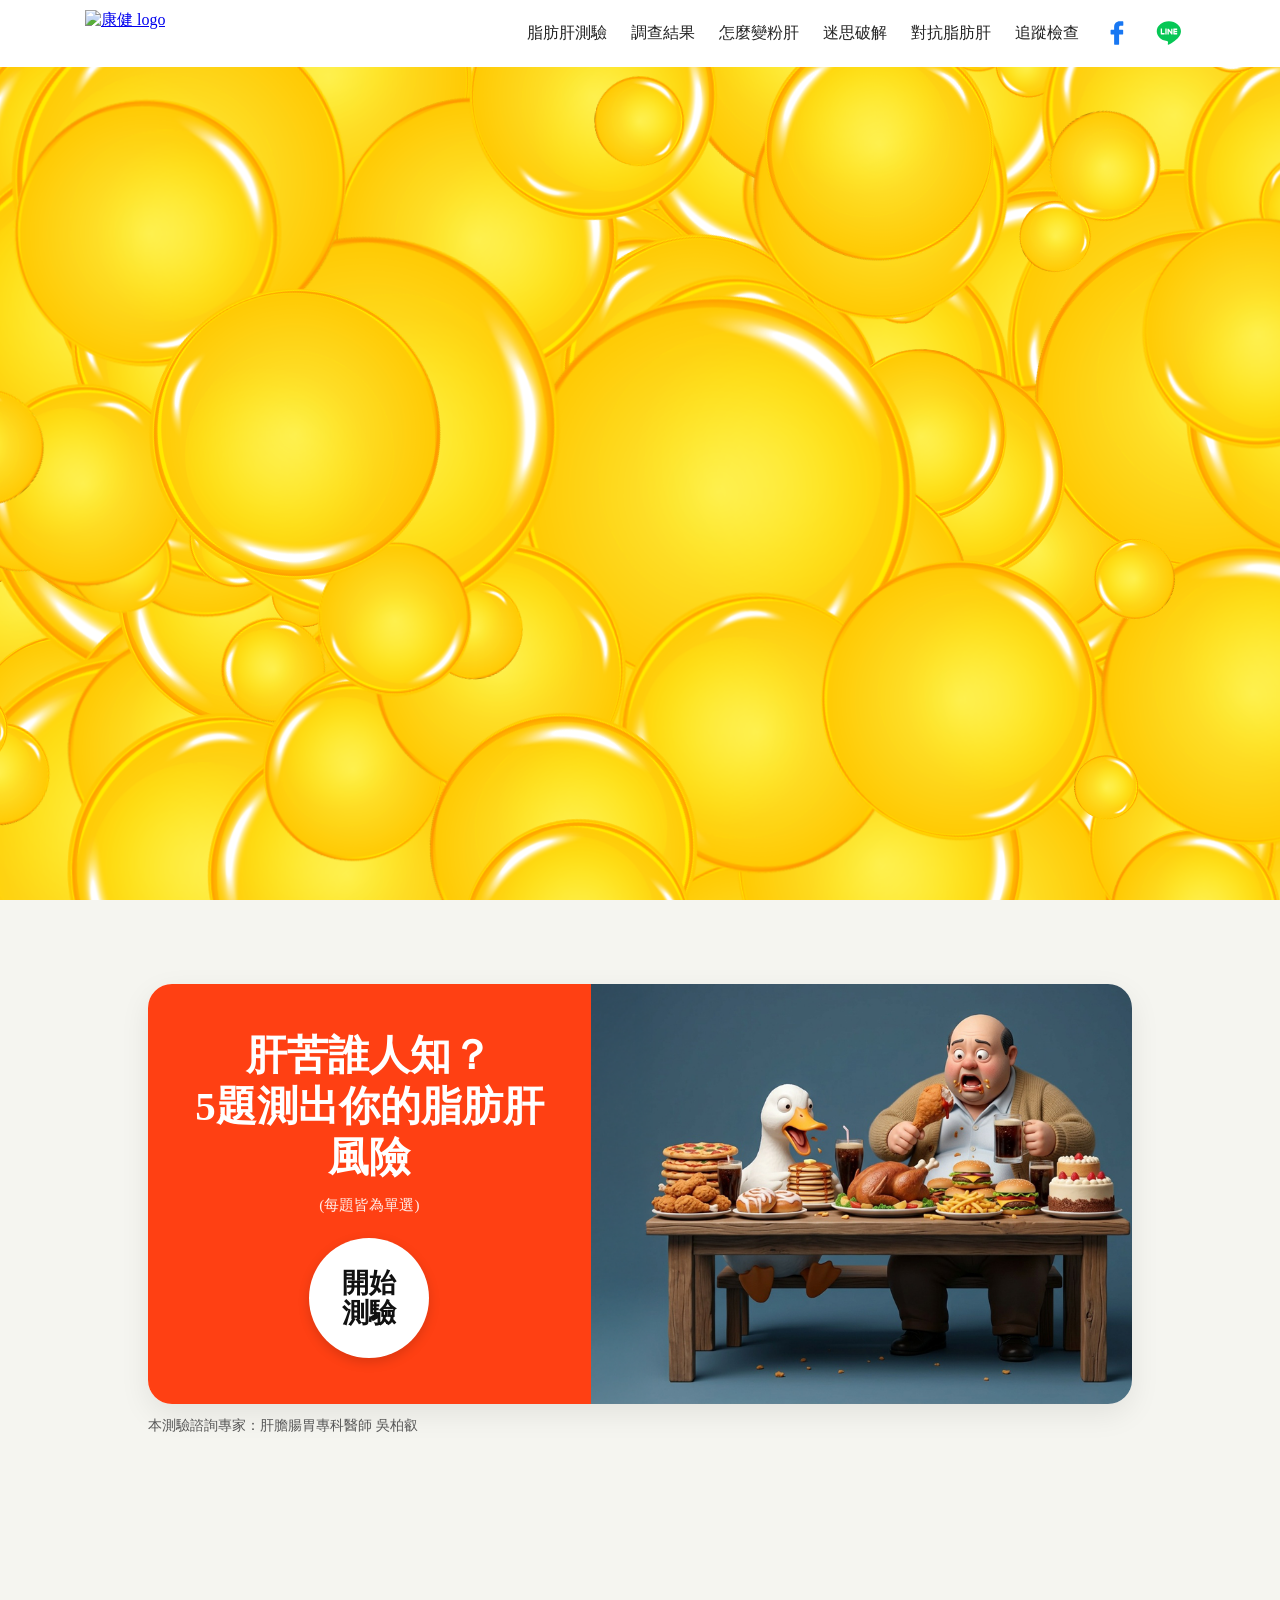
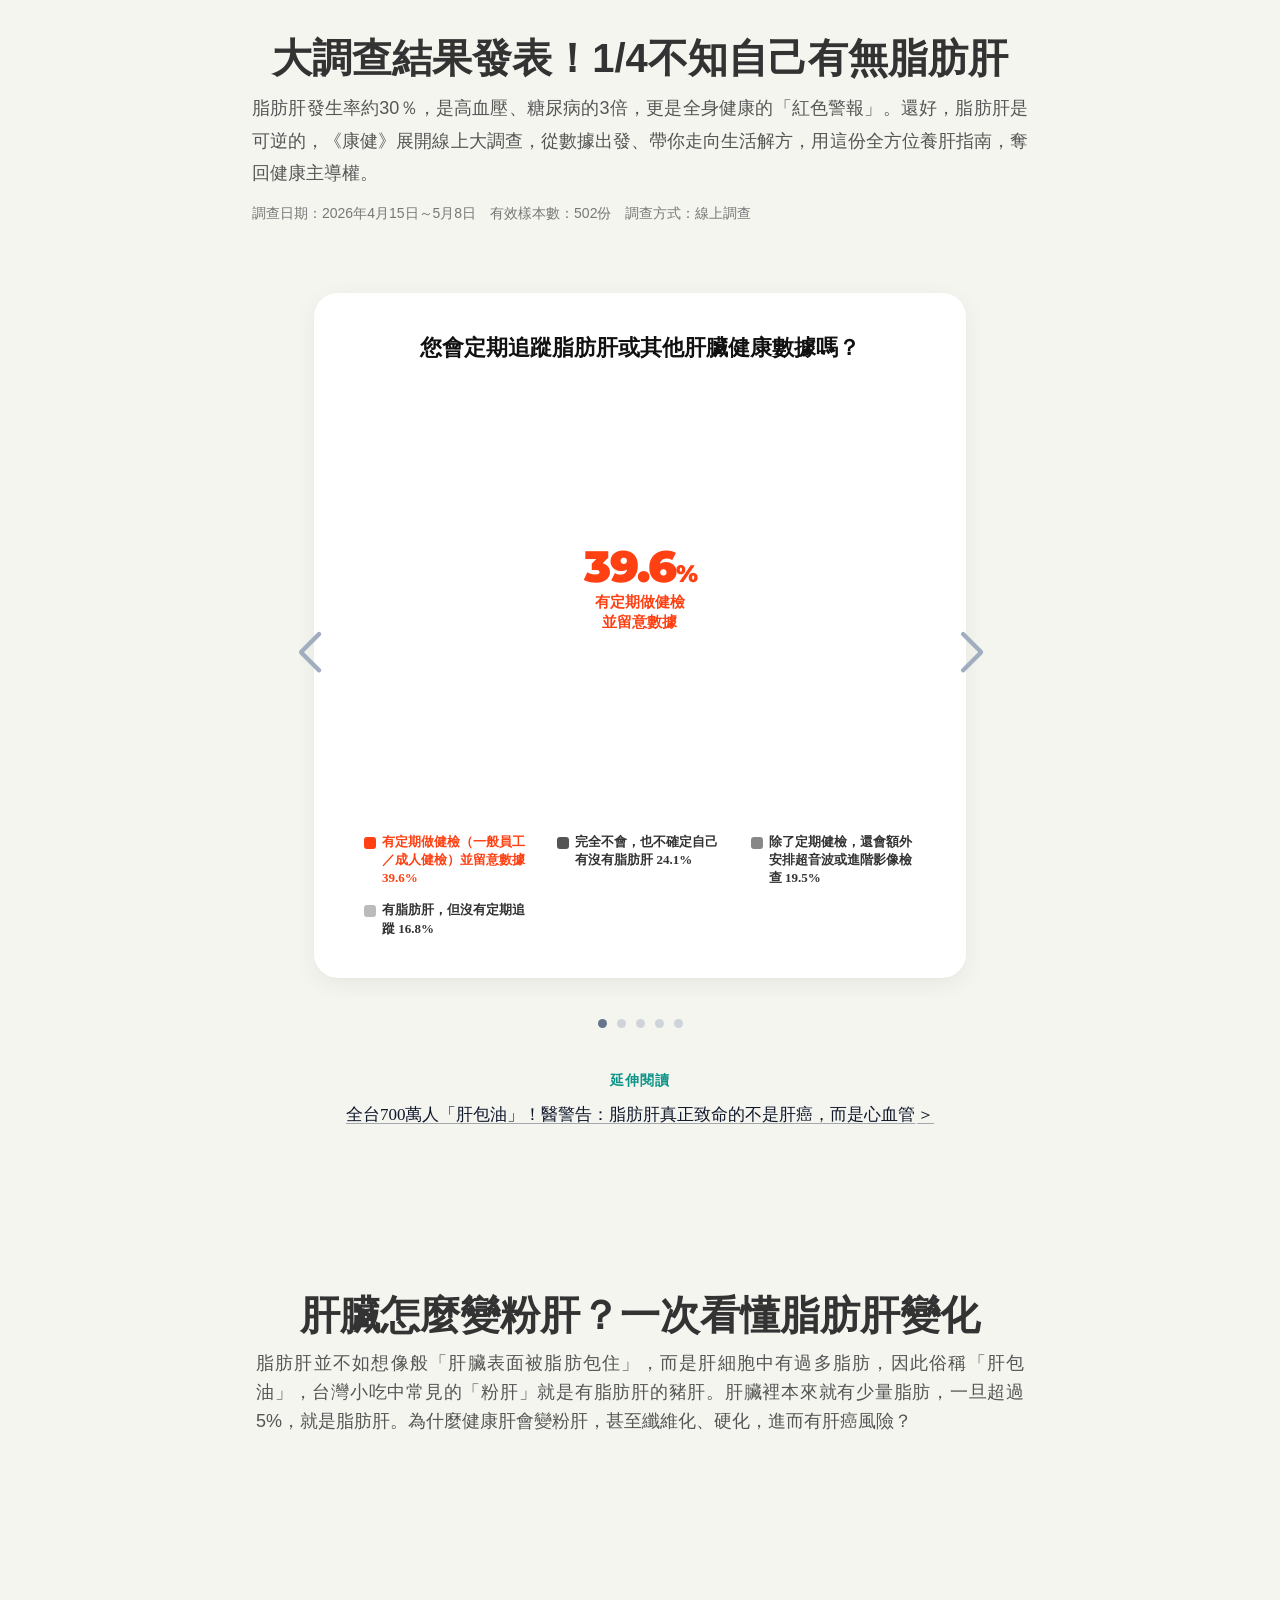
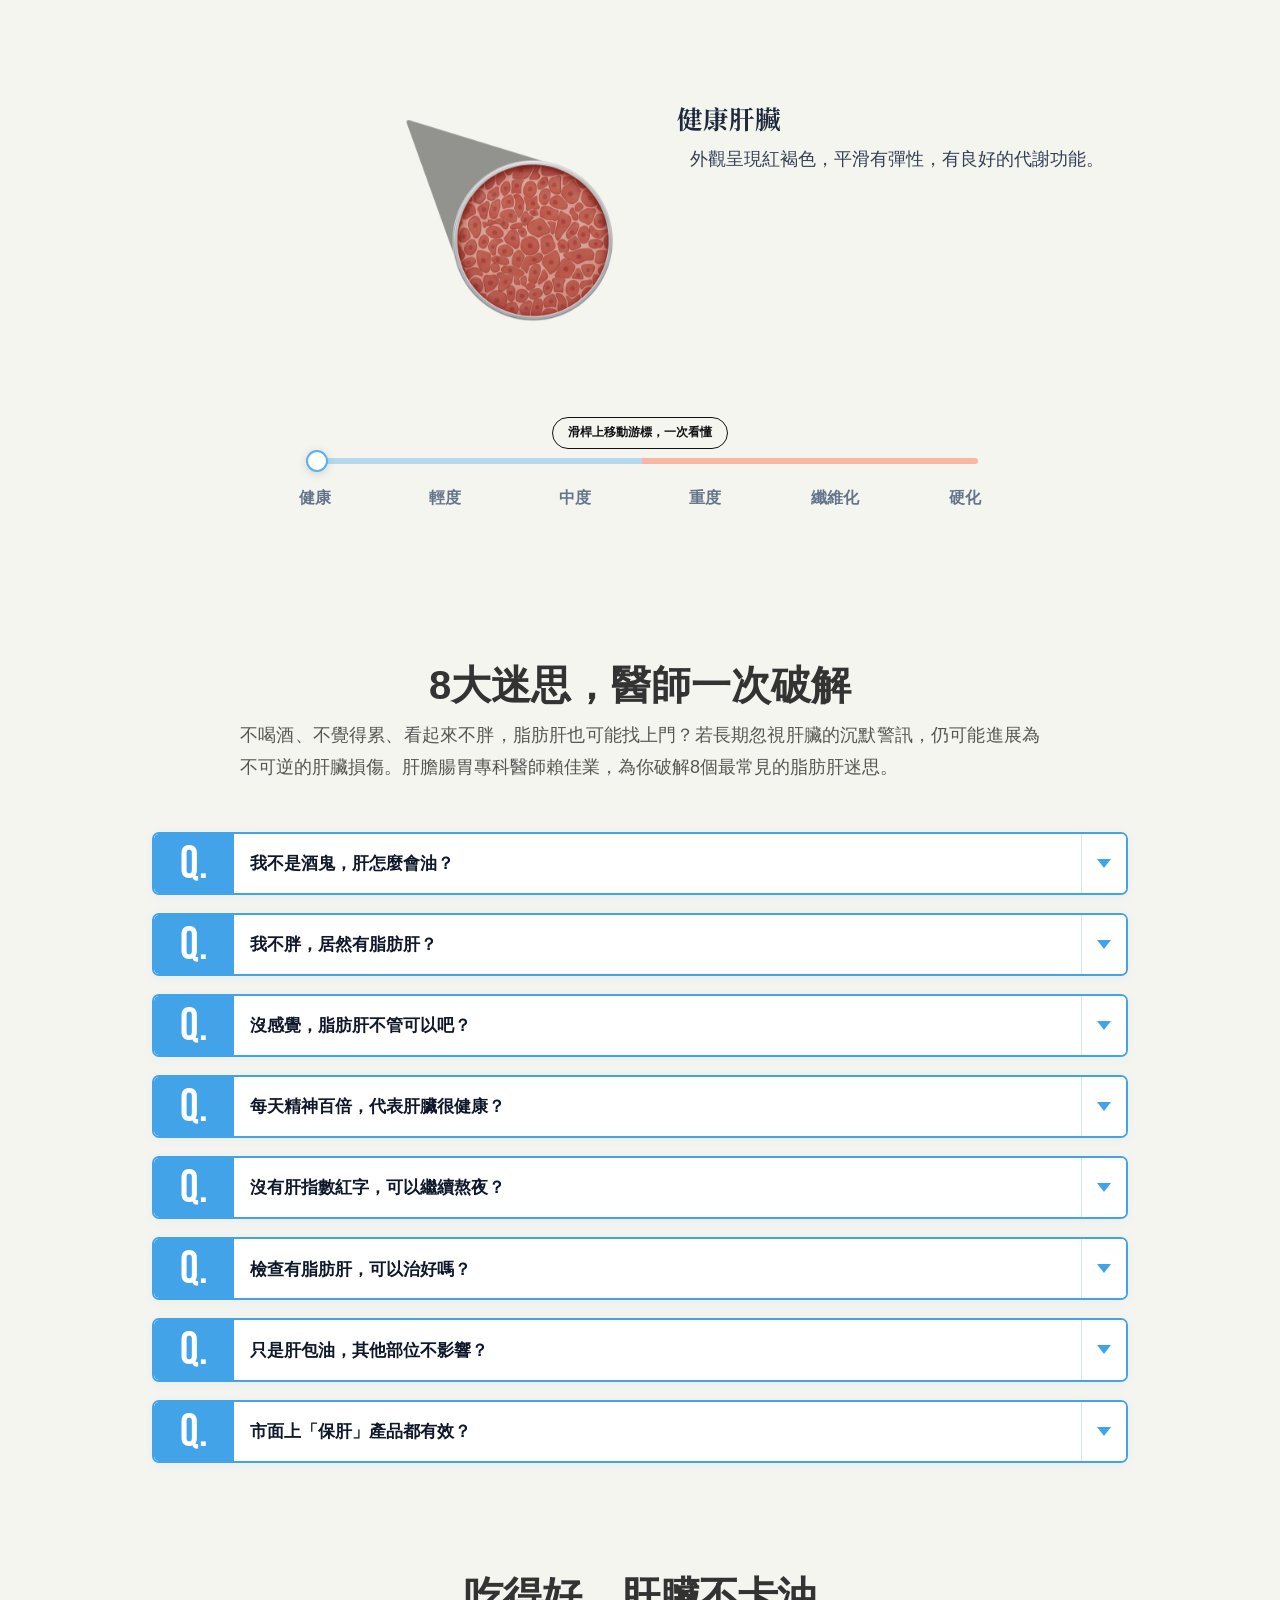
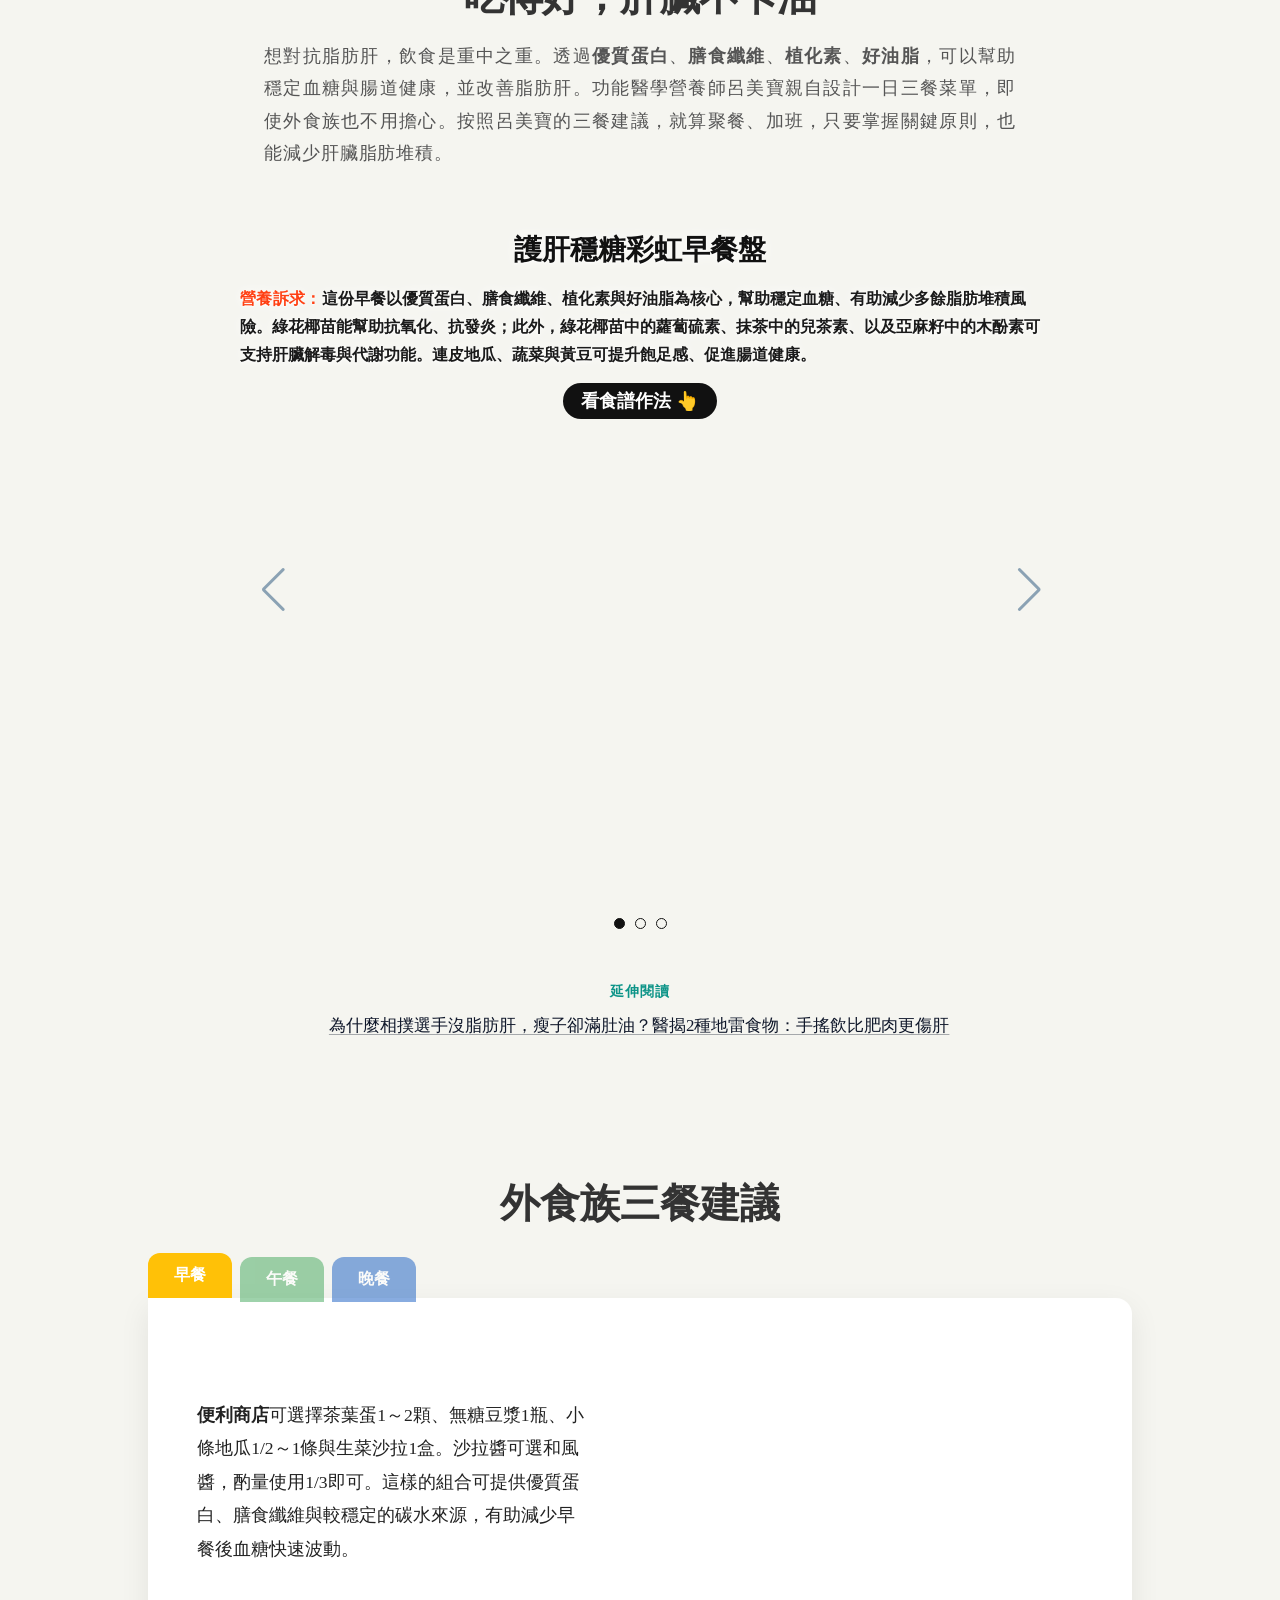
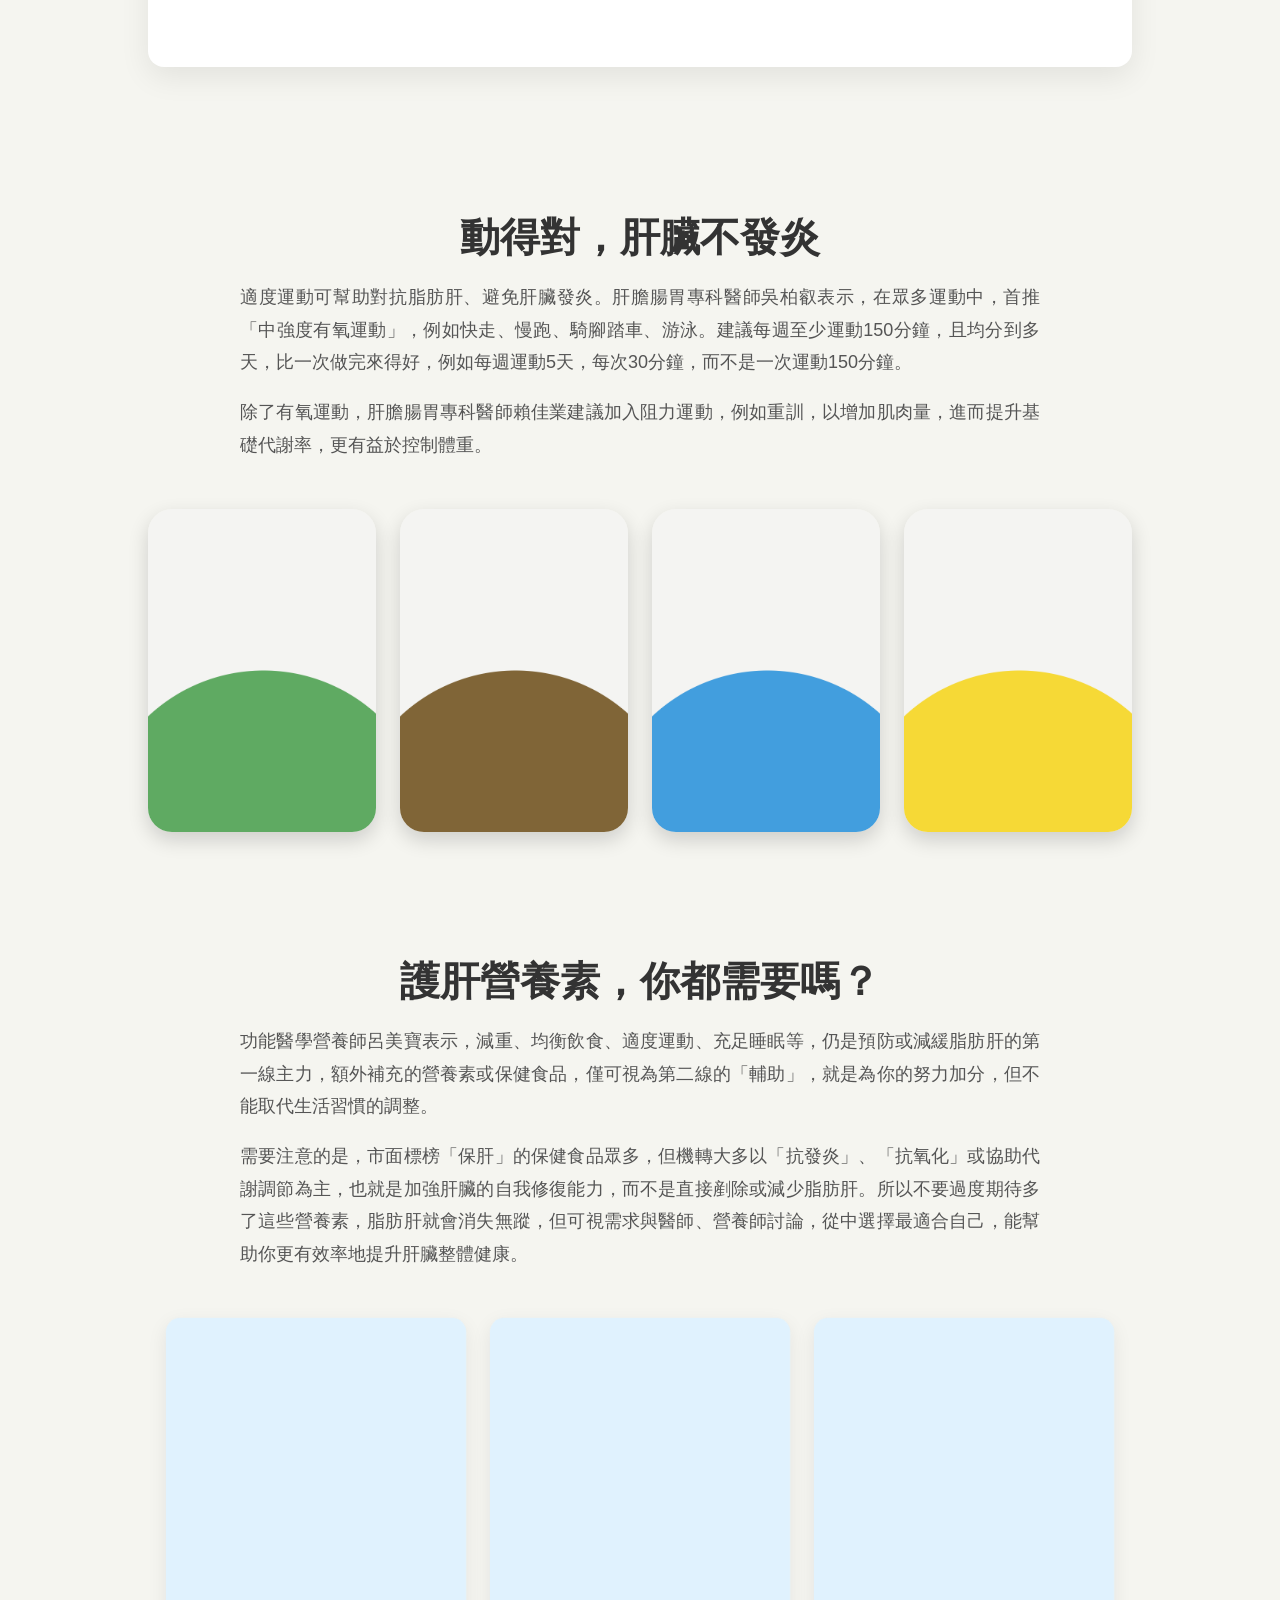
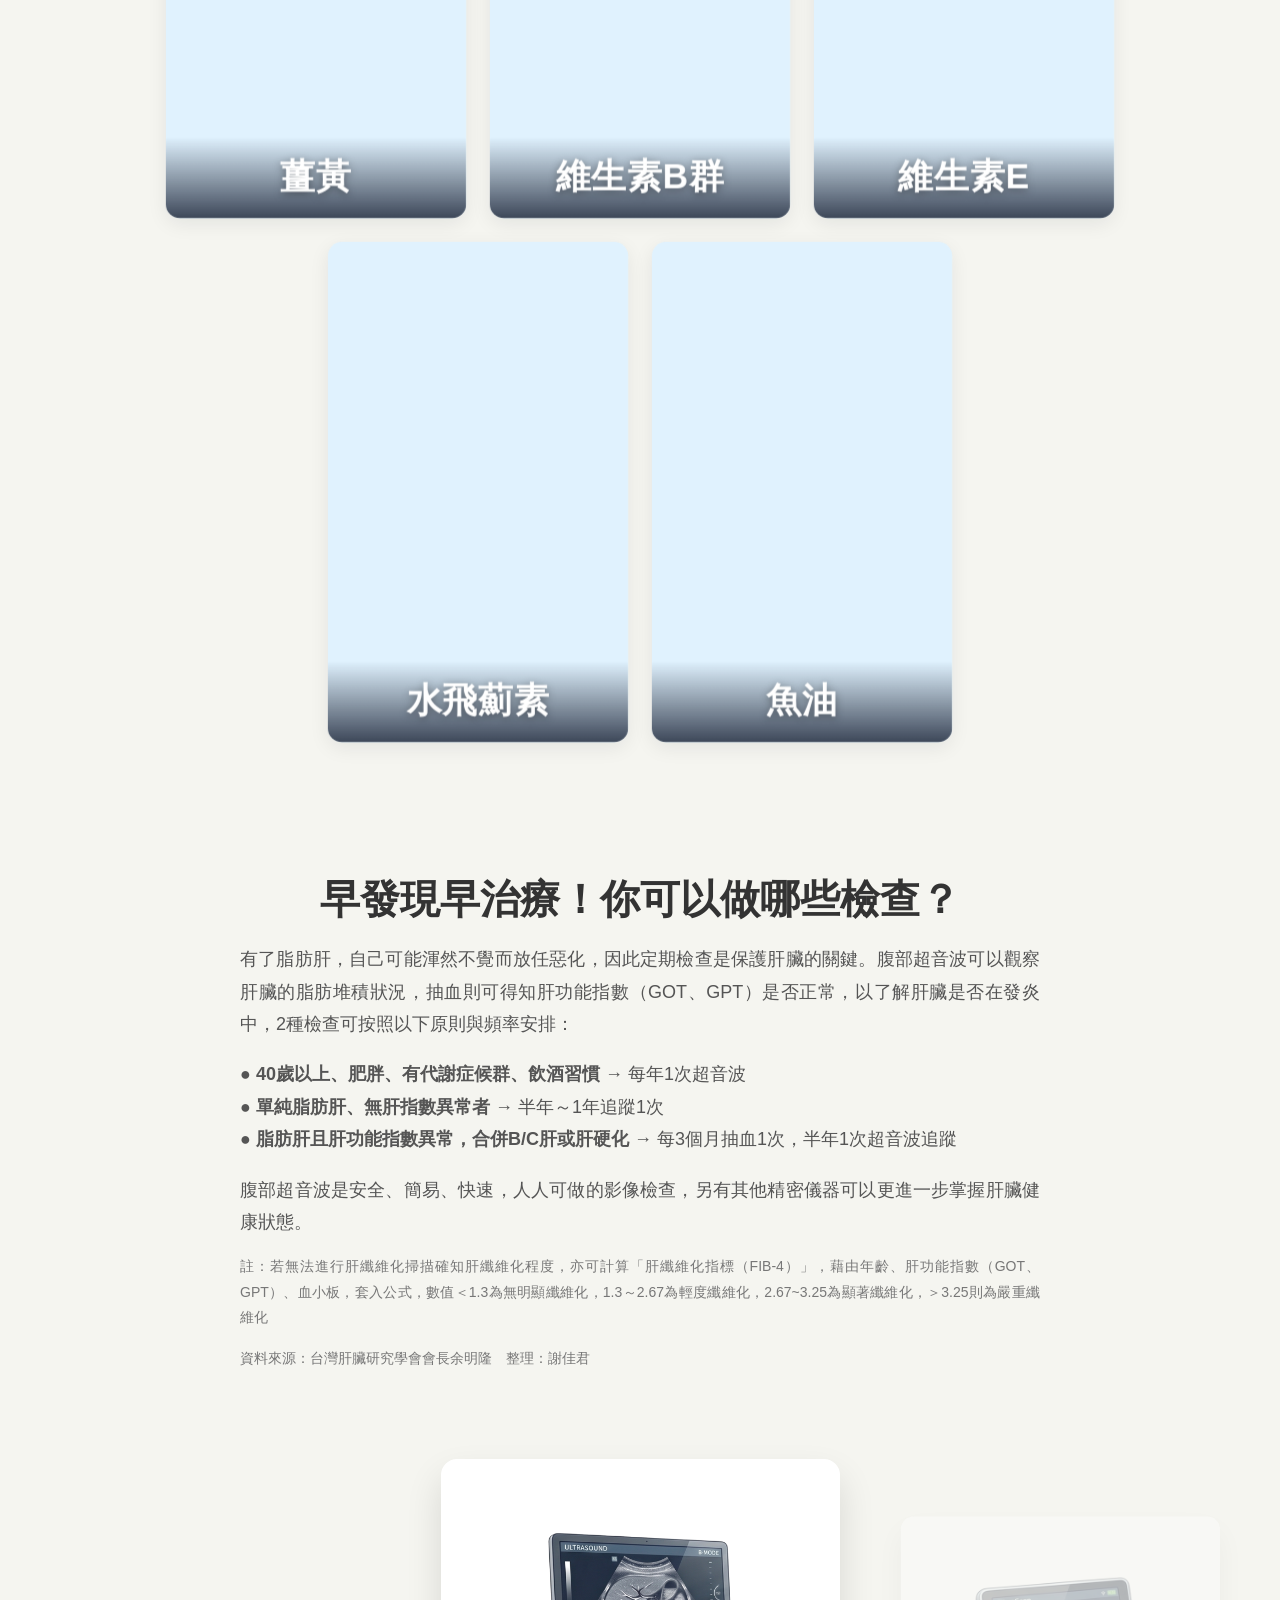
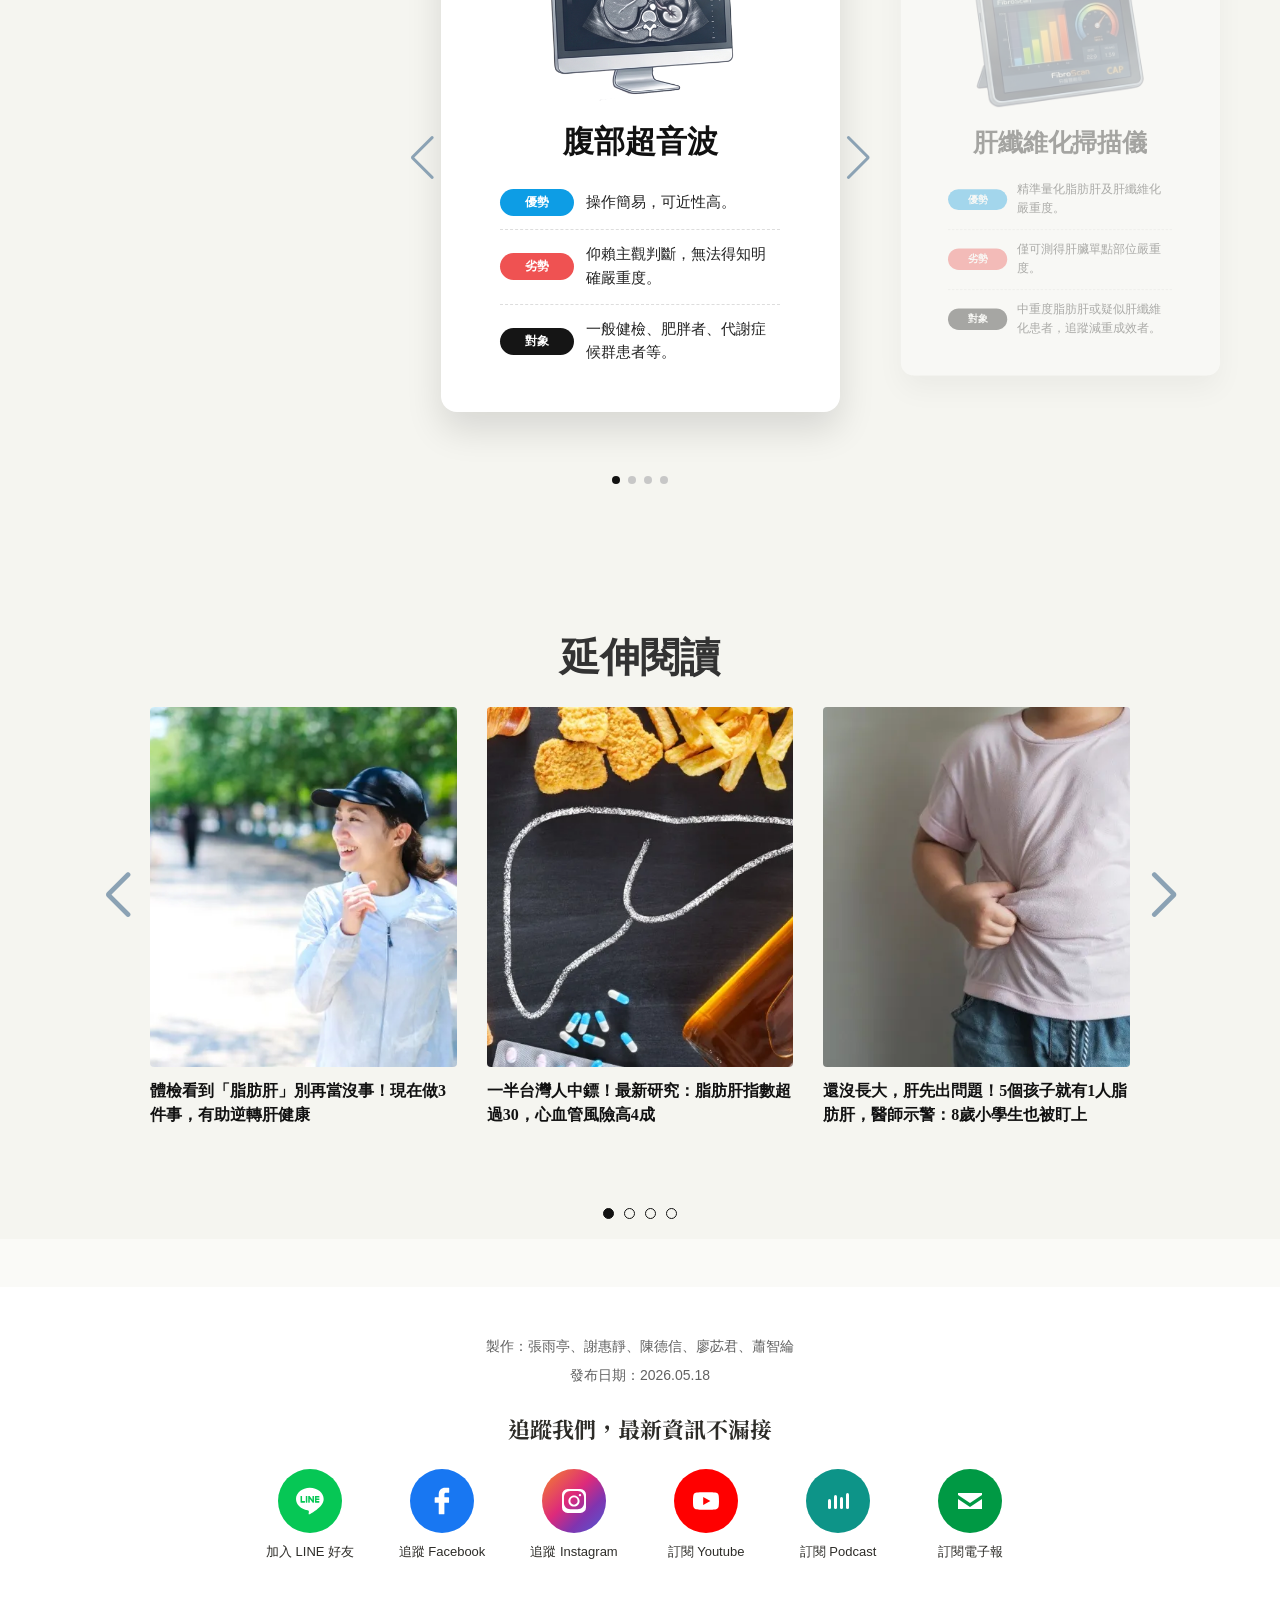
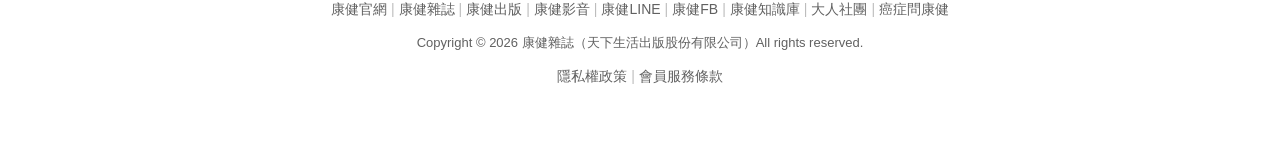
==== commit 0452a3aa: "測驗分享" ====
--- a/index.html
+++ b/index.html
@@ -9,11 +9,11 @@
     <title>逆轉肝包油！養護全攻略：你有脂肪肝嗎？風險測驗＋護肝方法一次看｜康健雜誌</title>
     <meta name="description" content="脂肪肝盛行率約30％，為高血壓與糖尿病3倍，卻常無症狀、難察覺。本專題帶你做脂肪肝風險測驗，看懂肝臟從健康到粉肝的變化，並由醫師破解8大迷思，整合飲食、運動、營養素與檢查方法，找出可行的脂肪肝逆轉關鍵。">
     <meta name="keywords" content="脂肪肝、肝包油、脂肪肝逆轉、養肝指南、脂肪肝進程、輕度脂肪肝、中度脂肪肝、重度脂肪肝、肝纖維化、肝硬化、護肝飲食、外食族、有氧運動、護肝營養素、肝功能指數、肝臟檢查">
-    <meta property="og:url" content="https://web.commonhealth.com.tw/NHI30/index.html">
+    <meta property="og:url" content="https://web.commonhealth.com.tw/fattyliver/index.html">
     <meta property="og:type" content="website">
     <meta property="og:title" content="逆轉肝包油！養護全攻略：你有脂肪肝嗎？風險測驗＋護肝方法一次看｜康健雜誌">
     <meta property="og:description" content="脂肪肝盛行率約30％，為高血壓與糖尿病3倍，卻常無症狀、難察覺。本專題帶你做脂肪肝風險測驗，看懂肝臟從健康到粉肝的變化，並由醫師破解8大迷思，整合飲食、運動、營養素與檢查方法，找出可行的脂肪肝逆轉關鍵。">
-    <meta property="og:image" content="./images/Reversing-fatty-liver.webp">
+    <meta property="og:image" content="https://web.commonhealth.com.tw/fattyliver/images/Reversing-fatty-liver.webp">
     <link rel="icon" href="https://www.commonhealth.com.tw/images/favicon.ico">
     <link rel="icon" type="image/x-icon" href="https://web.commonhealth.com.tw/online-source/commonhealth/favicon.ico">
     <link rel="stylesheet" href="https://cdn.jsdelivr.net/npm/swiper@11/swiper-bundle.min.css">
@@ -178,7 +178,7 @@
                             <div class="quiz-result-actions">
                                 <button type="button" class="quiz-btn quiz-btn--back" data-quiz-restart>再測一次</button>
                                 <div class="quiz-share-group">
-                                    <a class="quiz-share-btn" href="#" target="_blank" rel="noopener noreferrer" aria-label="分享至 Facebook" data-share="fb">
+                                    <a class="quiz-share-btn" href="https://www.facebook.com/sharer/sharer.php?u=https://web.commonhealth.com.tw/fattyliver/index.html" target="_blank" rel="noopener noreferrer" aria-label="分享至 Facebook" data-share="fb">
                                         <svg width="28" height="28" viewBox="0 0 32 32" fill="none" aria-hidden="true" focusable="false">
                                           <path
                                             d="M22.67 2.667h-3.49c-3.922 0-6.454 2.574-6.454 6.562v3.028H9.215a.546.546 0 0 0-.548.541v4.385c0 .302.245.54.548.54h3.511v11.07c0 .302.246.54.548.54h4.58a.546.546 0 0 0 .548-.54v-11.07h4.103a.546.546 0 0 0 .548-.54v-4.385a.54.54 0 0 0-.548-.54h-4.103V9.69c0-1.233.295-1.86 1.918-1.86h2.35a.548.548 0 0 0 .549-.548V3.207a.542.542 0 0 0-.548-.54Z"
@@ -186,7 +186,7 @@
                                           ></path>
                                         </svg>
                                     </a>
-                                    <a class="quiz-share-btn" href="#" target="_blank" rel="noopener noreferrer" aria-label="分享至 LINE" data-share="line">
+                                    <a class="quiz-share-btn" href="https://social-plugins.line.me/lineit/share?url=https://web.commonhealth.com.tw/fattyliver/index.html" target="_blank" rel="noopener noreferrer" aria-label="分享至 LINE" data-share="line">
                                         <svg width="28" height="28" viewBox="0 0 32 32" fill="none" aria-hidden="true" focusable="false">
                                           <path
                                             fill-rule="evenodd"
@@ -231,13 +231,13 @@
                                                 <div class="chart-doughnut-wrap">
                                                     <canvas id="liverChart" aria-label="調查結果甜甜圈圖"></canvas>
                                                     <div class="chart-center-text is-visible" aria-hidden="true">
-                                                        <div class="pct" style="color: #ff5d5f;">39.6<span>%</span></div>
-                                                        <div class="label" style="color: #ff5d5f;">有定期做健檢<br>並留意數據</div>
+                                                        <div class="pct" style="color: #ff4013;">39.6<span>%</span></div>
+                                                        <div class="label" style="color: #ff4013;">有定期做健檢<br>並留意數據</div>
                                                     </div>
                                                 </div>
                                             </div>
                                             <div class="chart-legend-row" role="list" aria-label="圖例">
-                                                <div class="legend-item legend-item--max" role="listitem"><span class="dot" style="background:#ff5d5f;" aria-hidden="true"></span>有定期做健檢（一般員工／成人健檢）並留意數據 39.6%</div>
+                                                <div class="legend-item legend-item--max" role="listitem"><span class="dot" style="background:#ff4013;" aria-hidden="true"></span>有定期做健檢（一般員工／成人健檢）並留意數據 39.6%</div>
                                                 <div class="legend-item" role="listitem"><span class="dot" style="background:#555555;" aria-hidden="true"></span>完全不會，也不確定自己有沒有脂肪肝 24.1%</div>
                                                 <div class="legend-item" role="listitem"><span class="dot" style="background:#888888;" aria-hidden="true"></span>除了定期健檢，還會額外安排超音波或進階影像檢查 19.5%</div>
                                                 <div class="legend-item" role="listitem"><span class="dot" style="background:#bbbbbb;" aria-hidden="true"></span>有脂肪肝，但沒有定期追蹤 16.8%</div>
@@ -251,7 +251,7 @@
                                         <div class="chart-card__stretch">
                                             <div class="chart-bar-list chart-bar-list--baronly bar-list-wrap">
                                                 <div class="chart-bar-row chart-bar-row--baronly">
-                                                    <div class="bar-track"><div class="bar-fill" style="background:#ff5d5f;" data-label="容易疲倦" data-pct="65.5" data-width="65.5"><span class="bar-fill__pct bar-fill__pct--on-dark bar-fill__pct--max">65.5%</span></div></div>
+                                                    <div class="bar-track"><div class="bar-fill" style="background:#ff4013;" data-label="容易疲倦" data-pct="65.5" data-width="65.5"><span class="bar-fill__pct bar-fill__pct--on-dark bar-fill__pct--max">65.5%</span></div></div>
                                                 </div>
                                                 <div class="chart-bar-row chart-bar-row--baronly">
                                                     <div class="bar-track"><div class="bar-fill" style="background:#555555;" data-label="沒有顯著症狀" data-pct="50.0" data-width="50.0"><span class="bar-fill__pct bar-fill__pct--on-dark">50.0%</span></div></div>
@@ -267,7 +267,7 @@
                                                 </div>
                                             </div>
                                             <div class="chart-legend-row" role="list" aria-label="圖例">
-                                                <div class="legend-item legend-item--max" role="listitem"><span class="dot" style="background:#ff5d5f;" aria-hidden="true"></span>容易疲倦 65.5%</div>
+                                                <div class="legend-item legend-item--max" role="listitem"><span class="dot" style="background:#ff4013;" aria-hidden="true"></span>容易疲倦 65.5%</div>
                                                 <div class="legend-item" role="listitem"><span class="dot" style="background:#555555;" aria-hidden="true"></span>沒有顯著症狀 50.0%</div>
                                                 <div class="legend-item" role="listitem"><span class="dot" style="background:#888888;" aria-hidden="true"></span>皮膚暗沉 43.2%</div>
                                                 <div class="legend-item" role="listitem"><span class="dot" style="background:#bbbbbb;" aria-hidden="true"></span>腹部不適 36.1%</div>
@@ -282,7 +282,7 @@
                                         <div class="chart-card__stretch">
                                             <div class="chart-bar-list chart-bar-list--baronly bar-list-wrap">
                                                 <div class="chart-bar-row chart-bar-row--baronly">
-                                                    <div class="bar-track"><div class="bar-fill" style="background:#ff5d5f;" data-label="體重過重" data-pct="86.1" data-width="86.1"><span class="bar-fill__pct bar-fill__pct--on-dark bar-fill__pct--max">86.1%</span></div></div>
+                                                    <div class="bar-track"><div class="bar-fill" style="background:#ff4013;" data-label="體重過重" data-pct="86.1" data-width="86.1"><span class="bar-fill__pct bar-fill__pct--on-dark bar-fill__pct--max">86.1%</span></div></div>
                                                 </div>
                                                 <div class="chart-bar-row chart-bar-row--baronly">
                                                     <div class="bar-track"><div class="bar-fill" style="background:#555555;" data-label="代謝症候群" data-pct="84.1" data-width="84.1"><span class="bar-fill__pct bar-fill__pct--on-dark">84.1%</span></div></div>
@@ -298,7 +298,7 @@
                                                 </div>
                                             </div>
                                             <div class="chart-legend-row" role="list" aria-label="圖例">
-                                                <div class="legend-item legend-item--max" role="listitem"><span class="dot" style="background:#ff5d5f;" aria-hidden="true"></span>體重過重 86.1%</div>
+                                                <div class="legend-item legend-item--max" role="listitem"><span class="dot" style="background:#ff4013;" aria-hidden="true"></span>體重過重 86.1%</div>
                                                 <div class="legend-item" role="listitem"><span class="dot" style="background:#555555;" aria-hidden="true"></span>代謝症候群 84.1%</div>
                                                 <div class="legend-item" role="listitem"><span class="dot" style="background:#888888;" aria-hidden="true"></span>缺乏運動 80.7%</div>
                                                 <div class="legend-item" role="listitem"><span class="dot" style="background:#bbbbbb;" aria-hidden="true"></span>常喝酒 72.9%</div>
@@ -313,7 +313,7 @@
                                         <div class="chart-card__stretch">
                                             <div class="chart-bar-list chart-bar-list--baronly bar-list-wrap">
                                                 <div class="chart-bar-row chart-bar-row--baronly">
-                                                    <div class="bar-track"><div class="bar-fill" style="background:#ff5d5f;" data-label="調整飲食" data-pct="89.6" data-width="89.6"><span class="bar-fill__pct bar-fill__pct--on-dark bar-fill__pct--max">89.6%</span></div></div>
+                                                    <div class="bar-track"><div class="bar-fill" style="background:#ff4013;" data-label="調整飲食" data-pct="89.6" data-width="89.6"><span class="bar-fill__pct bar-fill__pct--on-dark bar-fill__pct--max">89.6%</span></div></div>
                                                 </div>
                                                 <div class="chart-bar-row chart-bar-row--baronly">
                                                     <div class="bar-track"><div class="bar-fill" style="background:#555555;" data-label="規律運動" data-pct="88.8" data-width="88.8"><span class="bar-fill__pct bar-fill__pct--on-dark">88.8%</span></div></div>
@@ -329,7 +329,7 @@
                                                 </div>
                                             </div>
                                             <div class="chart-legend-row" role="list" aria-label="圖例">
-                                                <div class="legend-item legend-item--max" role="listitem"><span class="dot" style="background:#ff5d5f;" aria-hidden="true"></span>調整飲食 89.6%</div>
+                                                <div class="legend-item legend-item--max" role="listitem"><span class="dot" style="background:#ff4013;" aria-hidden="true"></span>調整飲食 89.6%</div>
                                                 <div class="legend-item" role="listitem"><span class="dot" style="background:#555555;" aria-hidden="true"></span>規律運動 88.8%</div>
                                                 <div class="legend-item" role="listitem"><span class="dot" style="background:#888888;" aria-hidden="true"></span>調整生活作息 81.1%</div>
                                                 <div class="legend-item" role="listitem"><span class="dot" style="background:#bbbbbb;" aria-hidden="true"></span>減少飲酒 62.4%</div>
@@ -344,7 +344,7 @@
                                         <div class="chart-card__stretch">
                                             <div class="chart-bar-list chart-bar-list--baronly bar-list-wrap">
                                                 <div class="chart-bar-row chart-bar-row--baronly">
-                                                    <div class="bar-track"><div class="bar-fill" style="background:#ff5d5f;" data-label="沒有補充" data-pct="42.0" data-width="42.0"><span class="bar-fill__pct bar-fill__pct--on-dark bar-fill__pct--max">42.0%</span></div></div>
+                                                    <div class="bar-track"><div class="bar-fill" style="background:#ff4013;" data-label="沒有補充" data-pct="42.0" data-width="42.0"><span class="bar-fill__pct bar-fill__pct--on-dark bar-fill__pct--max">42.0%</span></div></div>
                                                 </div>
                                                 <div class="chart-bar-row chart-bar-row--baronly">
                                                     <div class="bar-track"><div class="bar-fill" style="background:#555555;" data-label="維生素B群" data-pct="40.6" data-width="40.6"><span class="bar-fill__pct bar-fill__pct--on-dark">40.6%</span></div></div>
@@ -366,7 +366,7 @@
                                                 </div>
                                             </div>
                                             <div class="chart-legend-row" role="list" aria-label="圖例">
-                                                <div class="legend-item legend-item--max" role="listitem"><span class="dot" style="background:#ff5d5f;" aria-hidden="true"></span>沒有補充 42.0%</div>
+                                                <div class="legend-item legend-item--max" role="listitem"><span class="dot" style="background:#ff4013;" aria-hidden="true"></span>沒有補充 42.0%</div>
                                                 <div class="legend-item" role="listitem"><span class="dot" style="background:#555555;" aria-hidden="true"></span>維生素B群 40.6%</div>
                                                 <div class="legend-item" role="listitem"><span class="dot" style="background:#888888;" aria-hidden="true"></span>魚油 34.3%</div>
                                                 <div class="legend-item" role="listitem"><span class="dot" style="background:#bbbbbb;" aria-hidden="true"></span>薑黃 22.1%</div>
--- a/css/liver-evolution.css
+++ b/css/liver-evolution.css
@@ -270,8 +270,8 @@
     90deg,
     rgba(66, 163, 232, 0.35) 0%,
     rgba(66, 163, 232, 0.35) 50%,
-    rgba(255, 93, 95, 0.35) 50%,
-    rgba(255, 93, 95, 0.35) 100%
+    rgba(255, 64, 19, 0.35) 50%,
+    rgba(255, 64, 19, 0.35) 100%
   );
   outline: none;
 }
--- a/css/nutrition.css
+++ b/css/nutrition.css
@@ -230,7 +230,7 @@
   max-width: 95%;
   margin: 12px 0 0;
   border: 0;
-  border-top: 1px dashed #38bdf8;
+  border-top: 1px dashed #000;
 }
 
 .nutrition-flip__tip {
@@ -250,7 +250,7 @@
   display: inline-block;
   margin-bottom: 10px;
   padding: 6px 18px;
-  background: #06b6d4;
+  background: #ff4013;
   color: #fff;
   font-size: 0.8125rem;
   font-weight: 700;
--- a/css/recipe.css
+++ b/css/recipe.css
@@ -171,7 +171,7 @@
   font-weight: 800;
   letter-spacing: 0.02em;
   line-height: inherit;
-  color: #ff5a60;
+  color: #ff4013;
   background: none;
   border-radius: 0;
   box-shadow: none;
--- a/css/quiz.css
+++ b/css/quiz.css
@@ -28,7 +28,7 @@
 }
 
 .bg-coral {
-  background: #ff5a5f;
+  background: #ff4013;
 }
 
 .bg-beige {
@@ -100,7 +100,7 @@
 }
 
 .quiz-option.is-active {
-  color: #ff5a5f;
+  color: #ff4013;
   font-weight: 700;
 }
 
@@ -127,7 +127,7 @@
 }
 
 .quiz-btn--improve {
-  background: #ff5a5f;
+  background: #ff4013;
   color: #fff;
 }
 
@@ -138,7 +138,7 @@
 }
 
 .quiz-start-left.bg-coral {
-  background: #ff5a5f;
+  background: #ff4013;
   color: #fff;
   display: flex;
   flex-direction: column;
--- a/css/chart.css
+++ b/css/chart.css
@@ -308,7 +308,7 @@
 }
 
 .chart-legend-row .legend-item--max {
-  color: #ff5d5f;
+  color: #ff4013;
   font-weight: 800;
 }
 
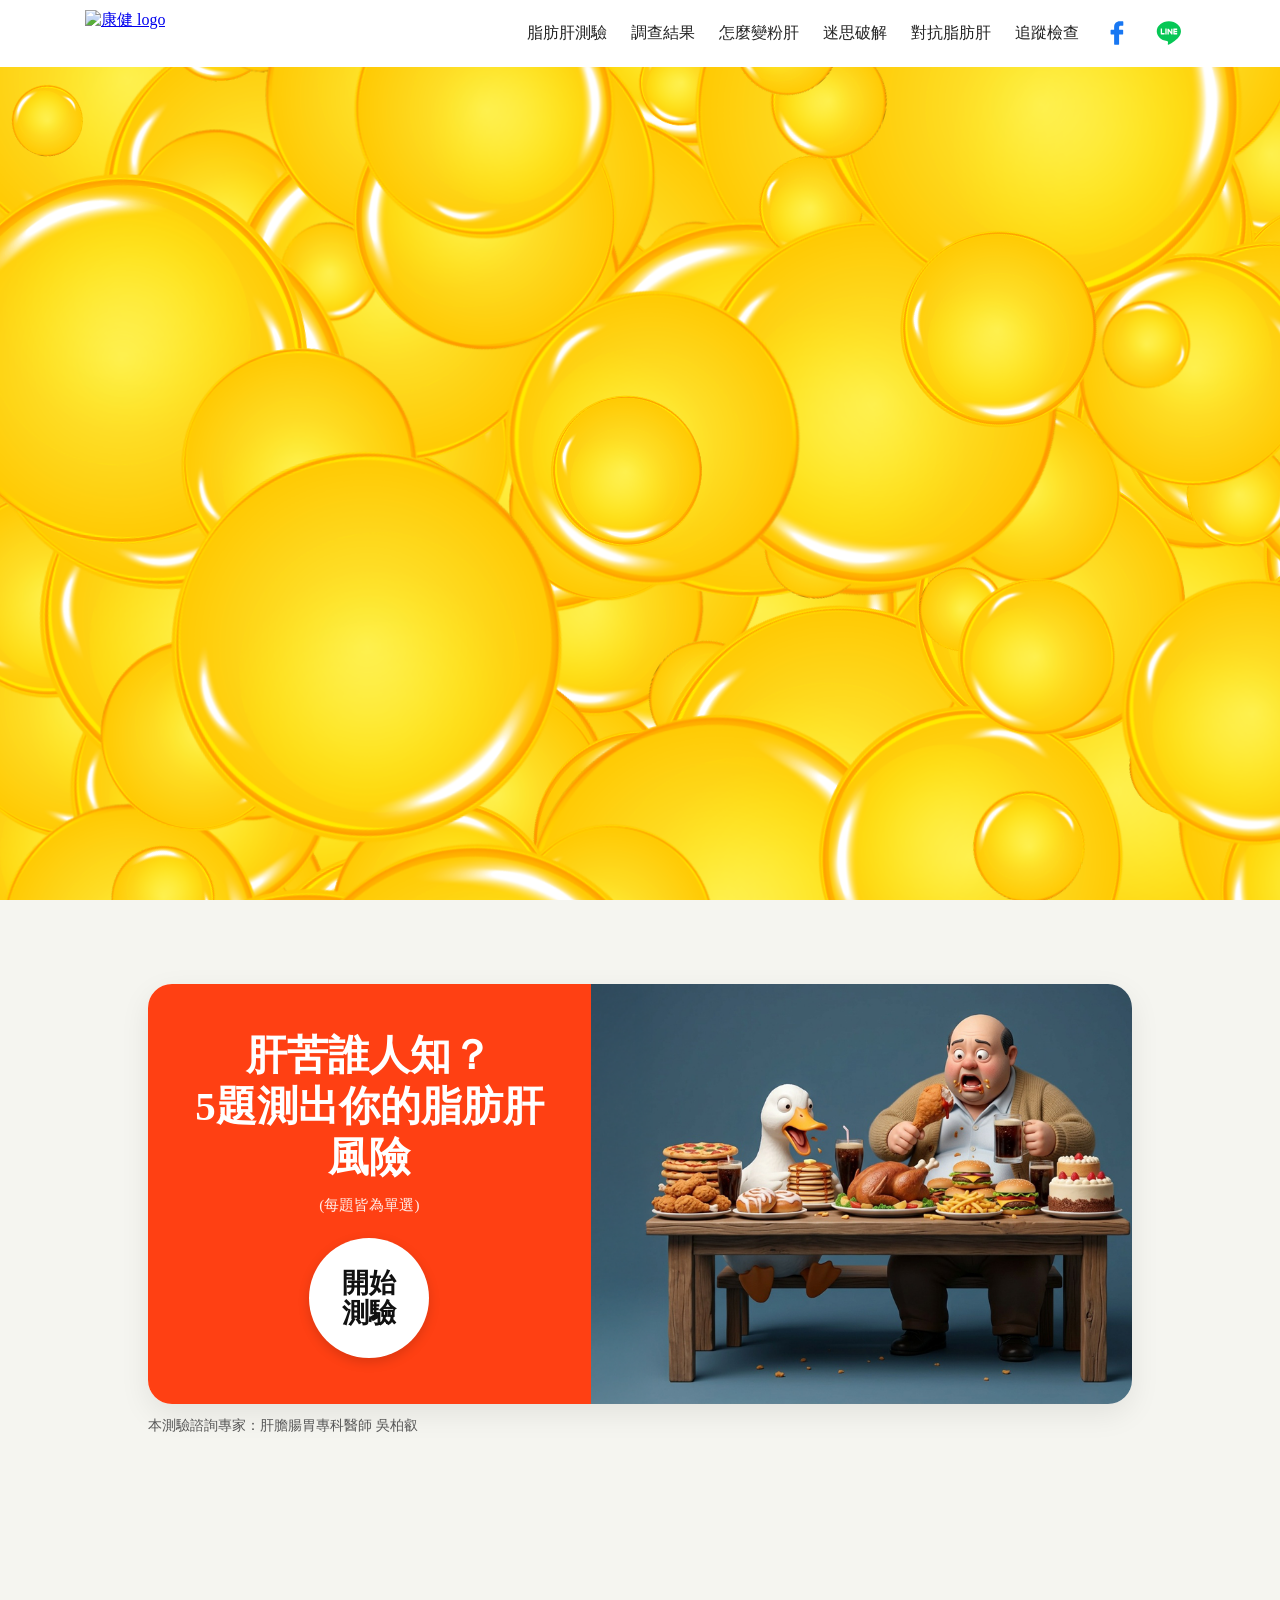
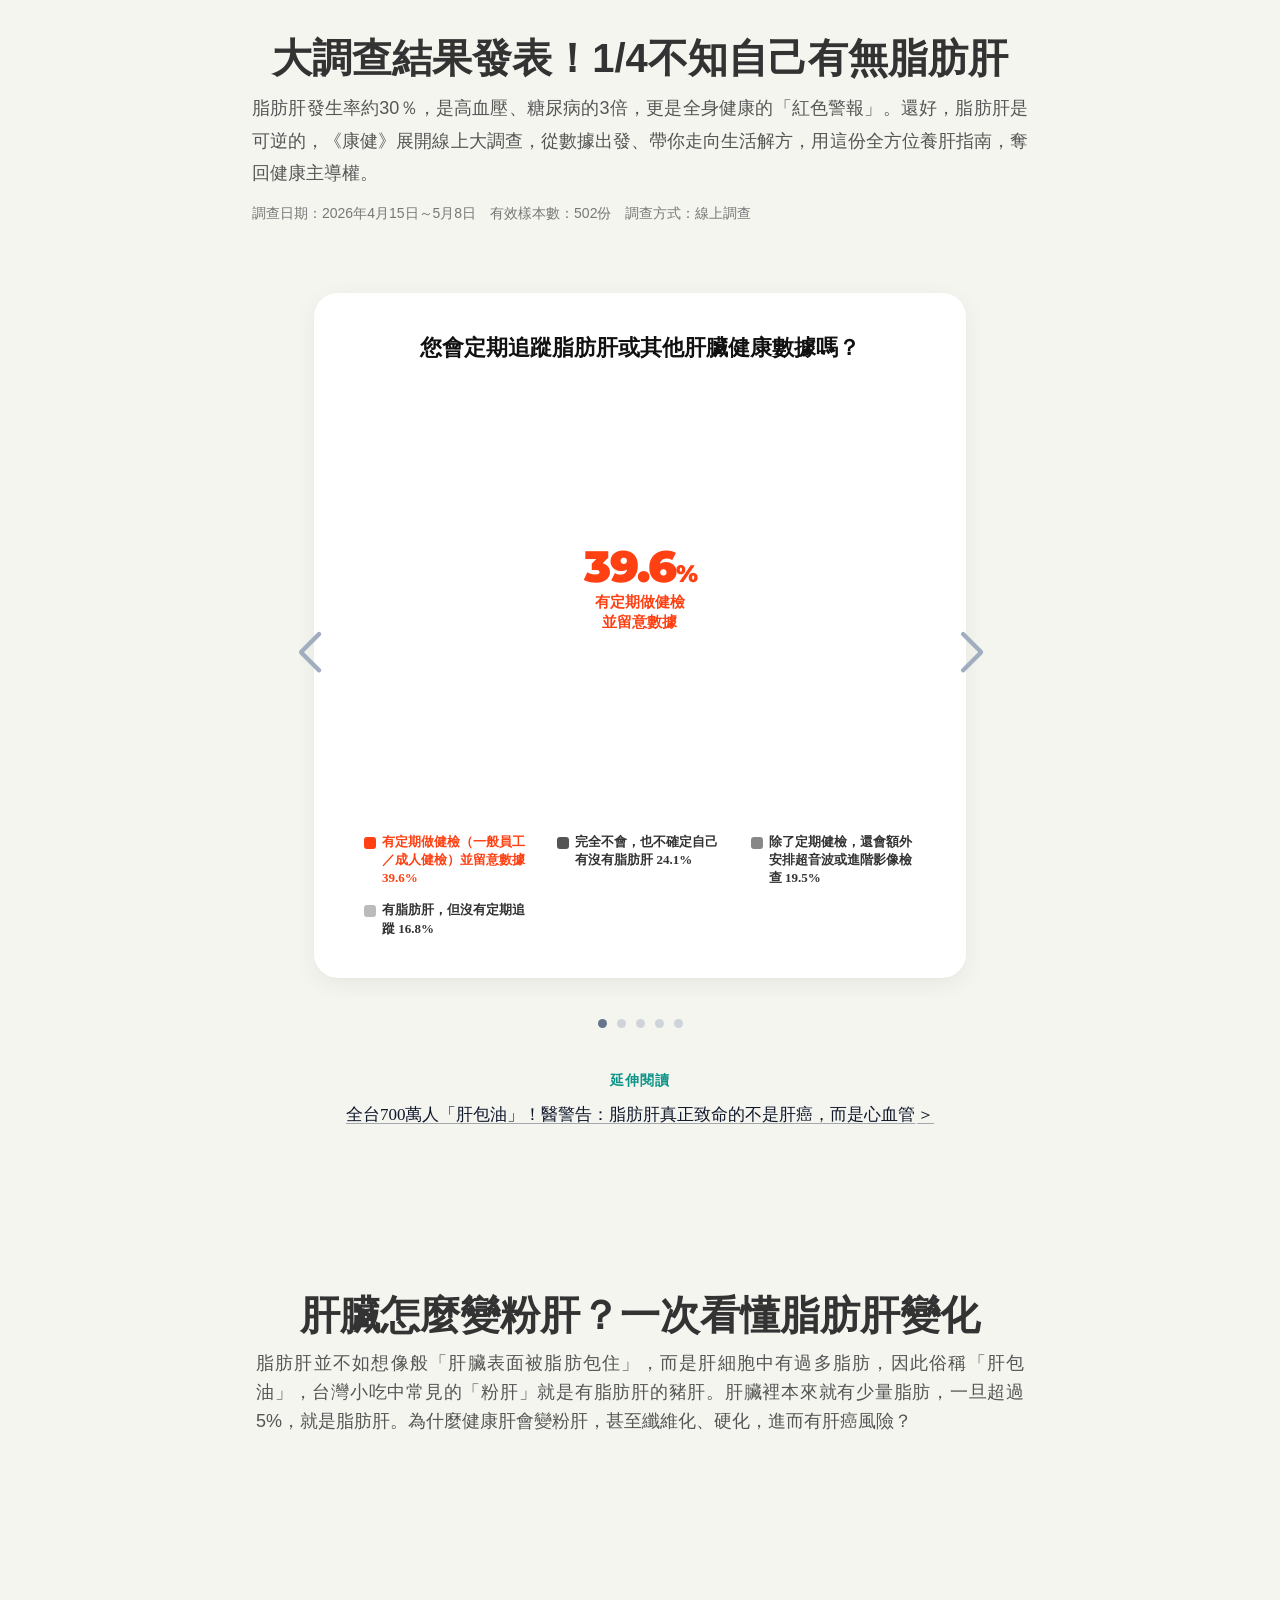
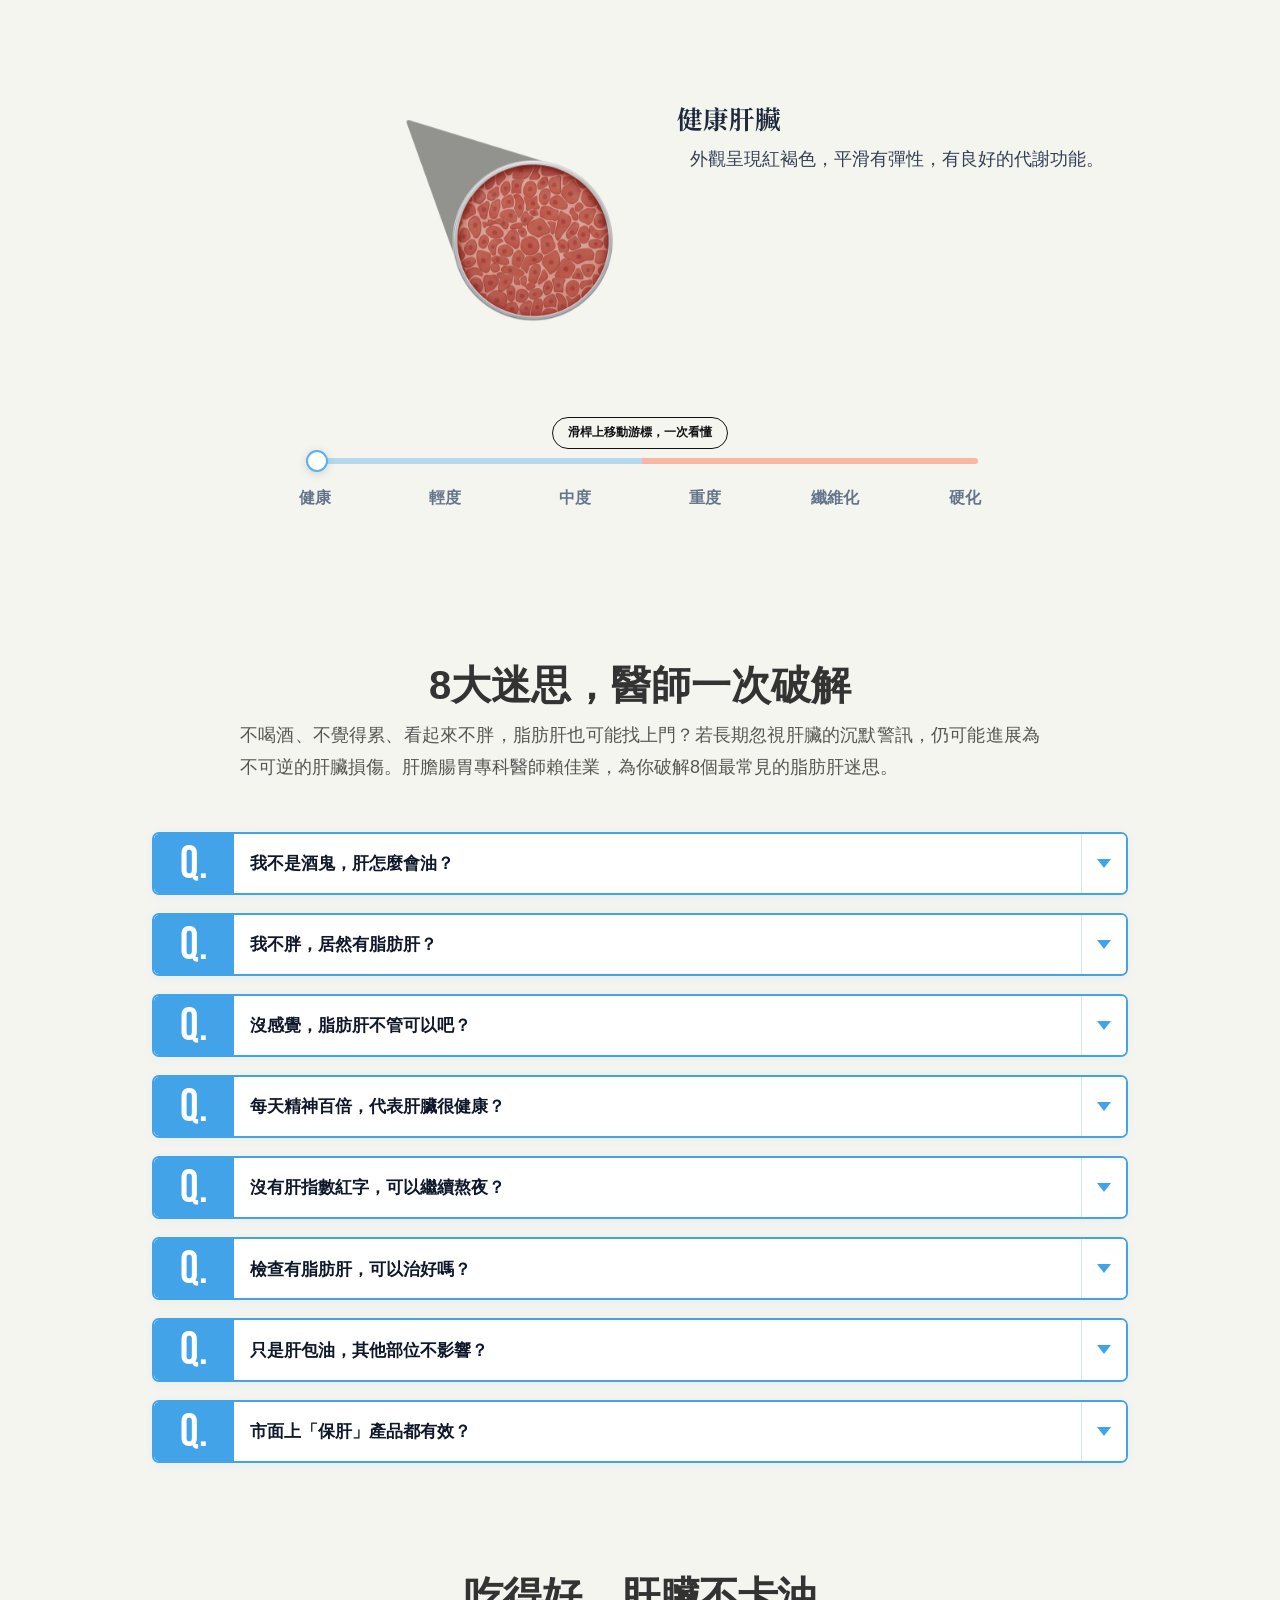
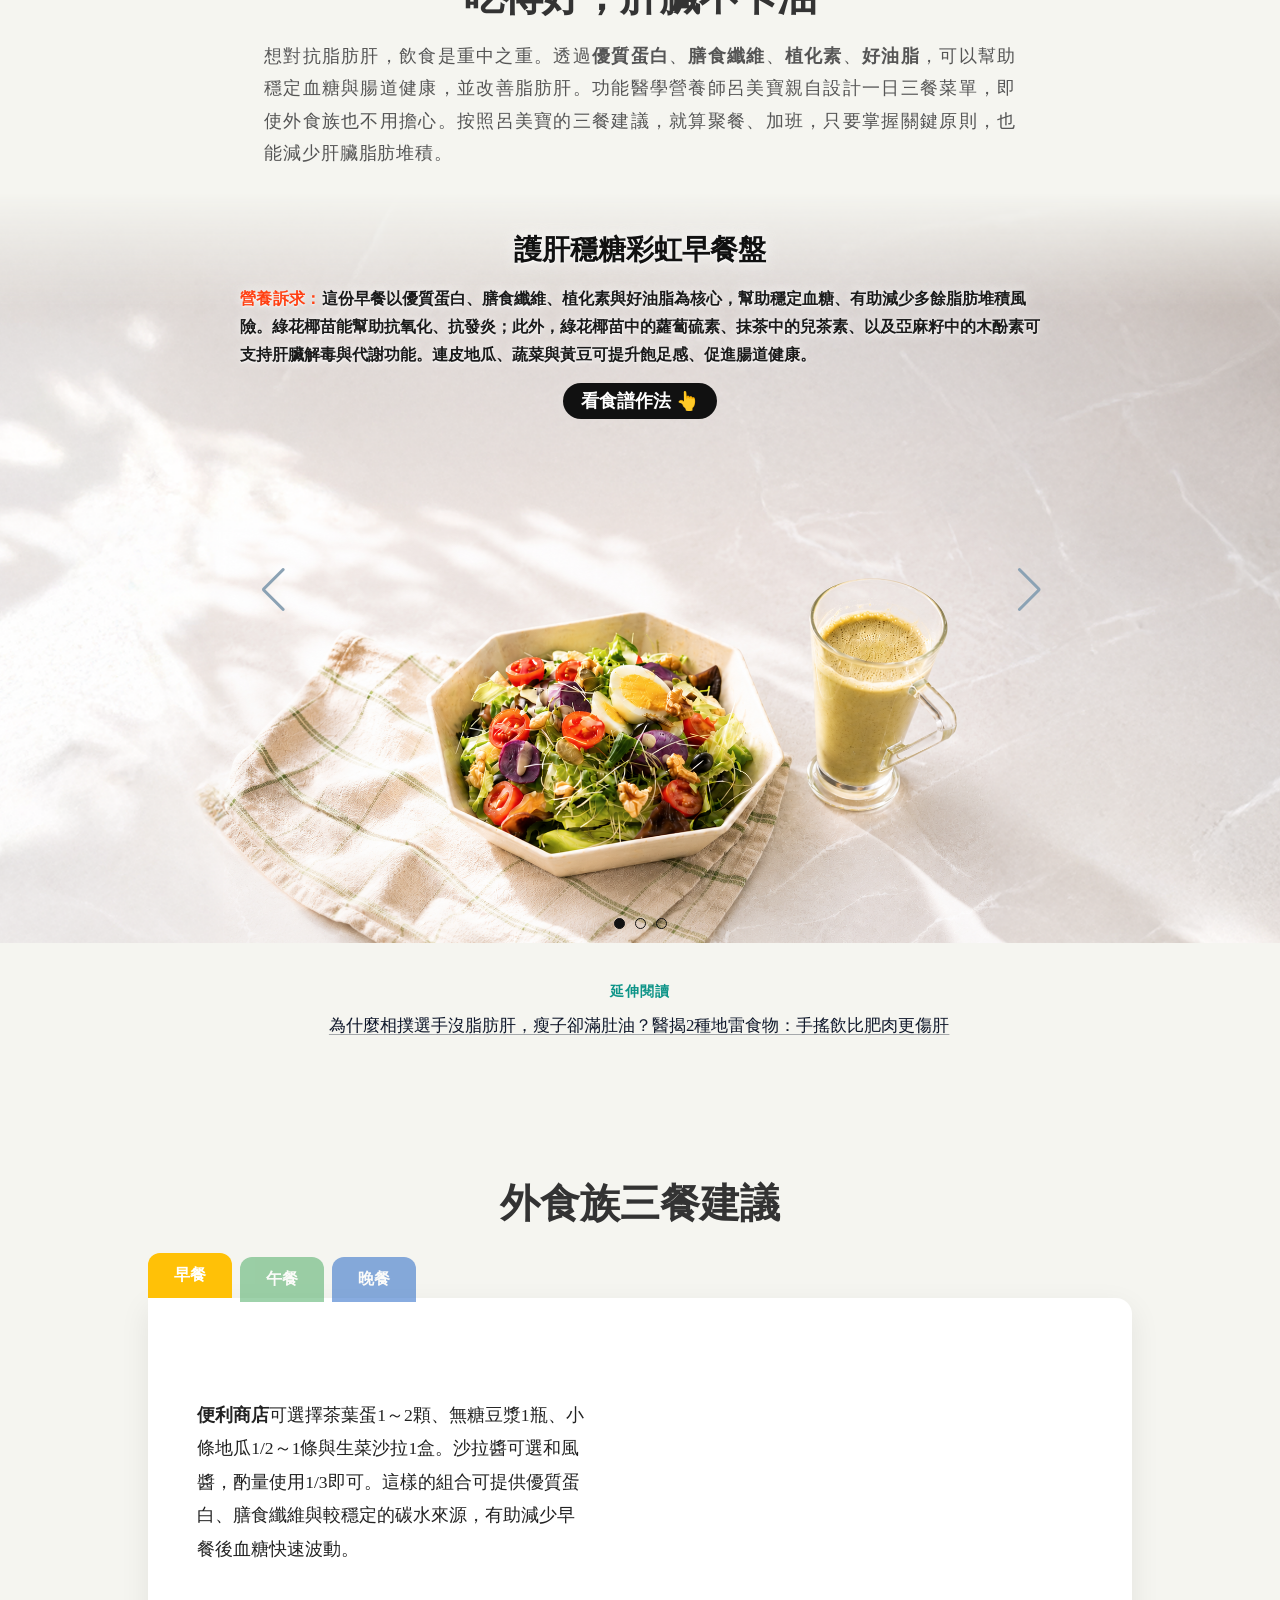
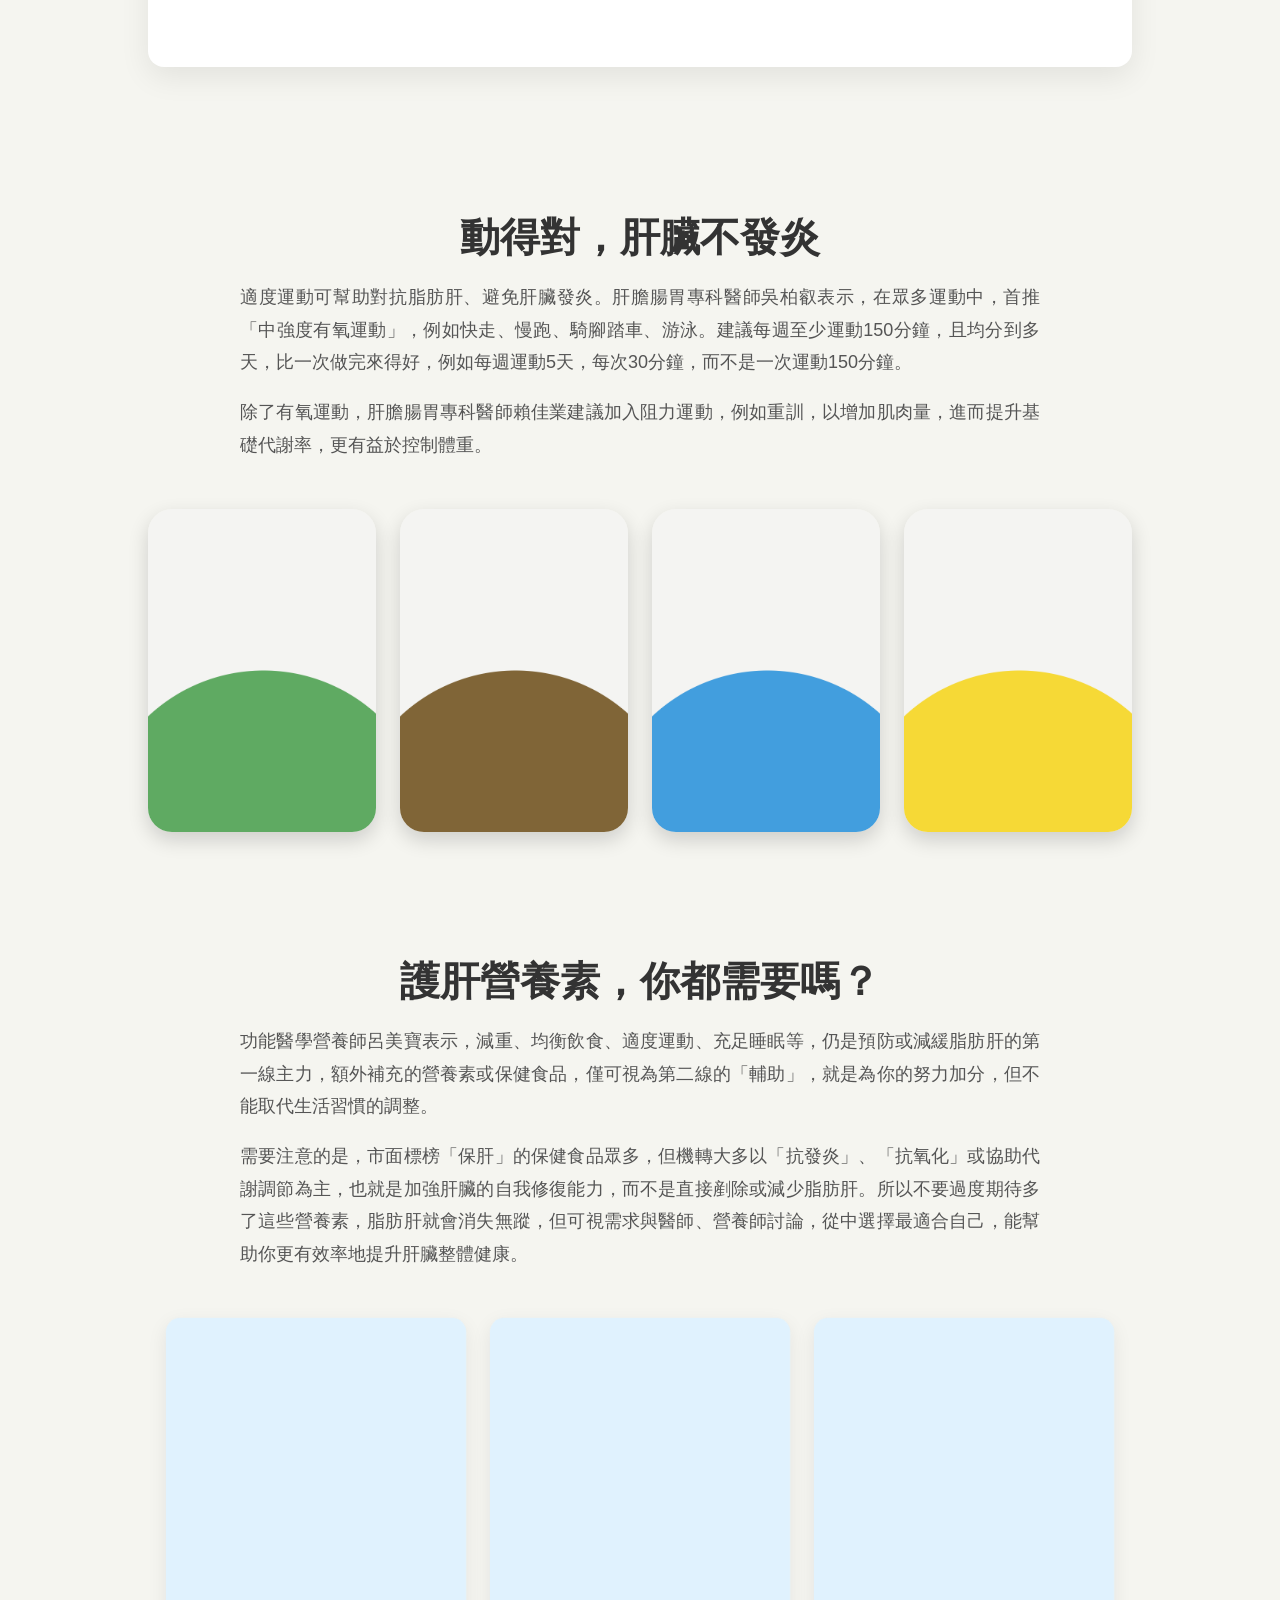
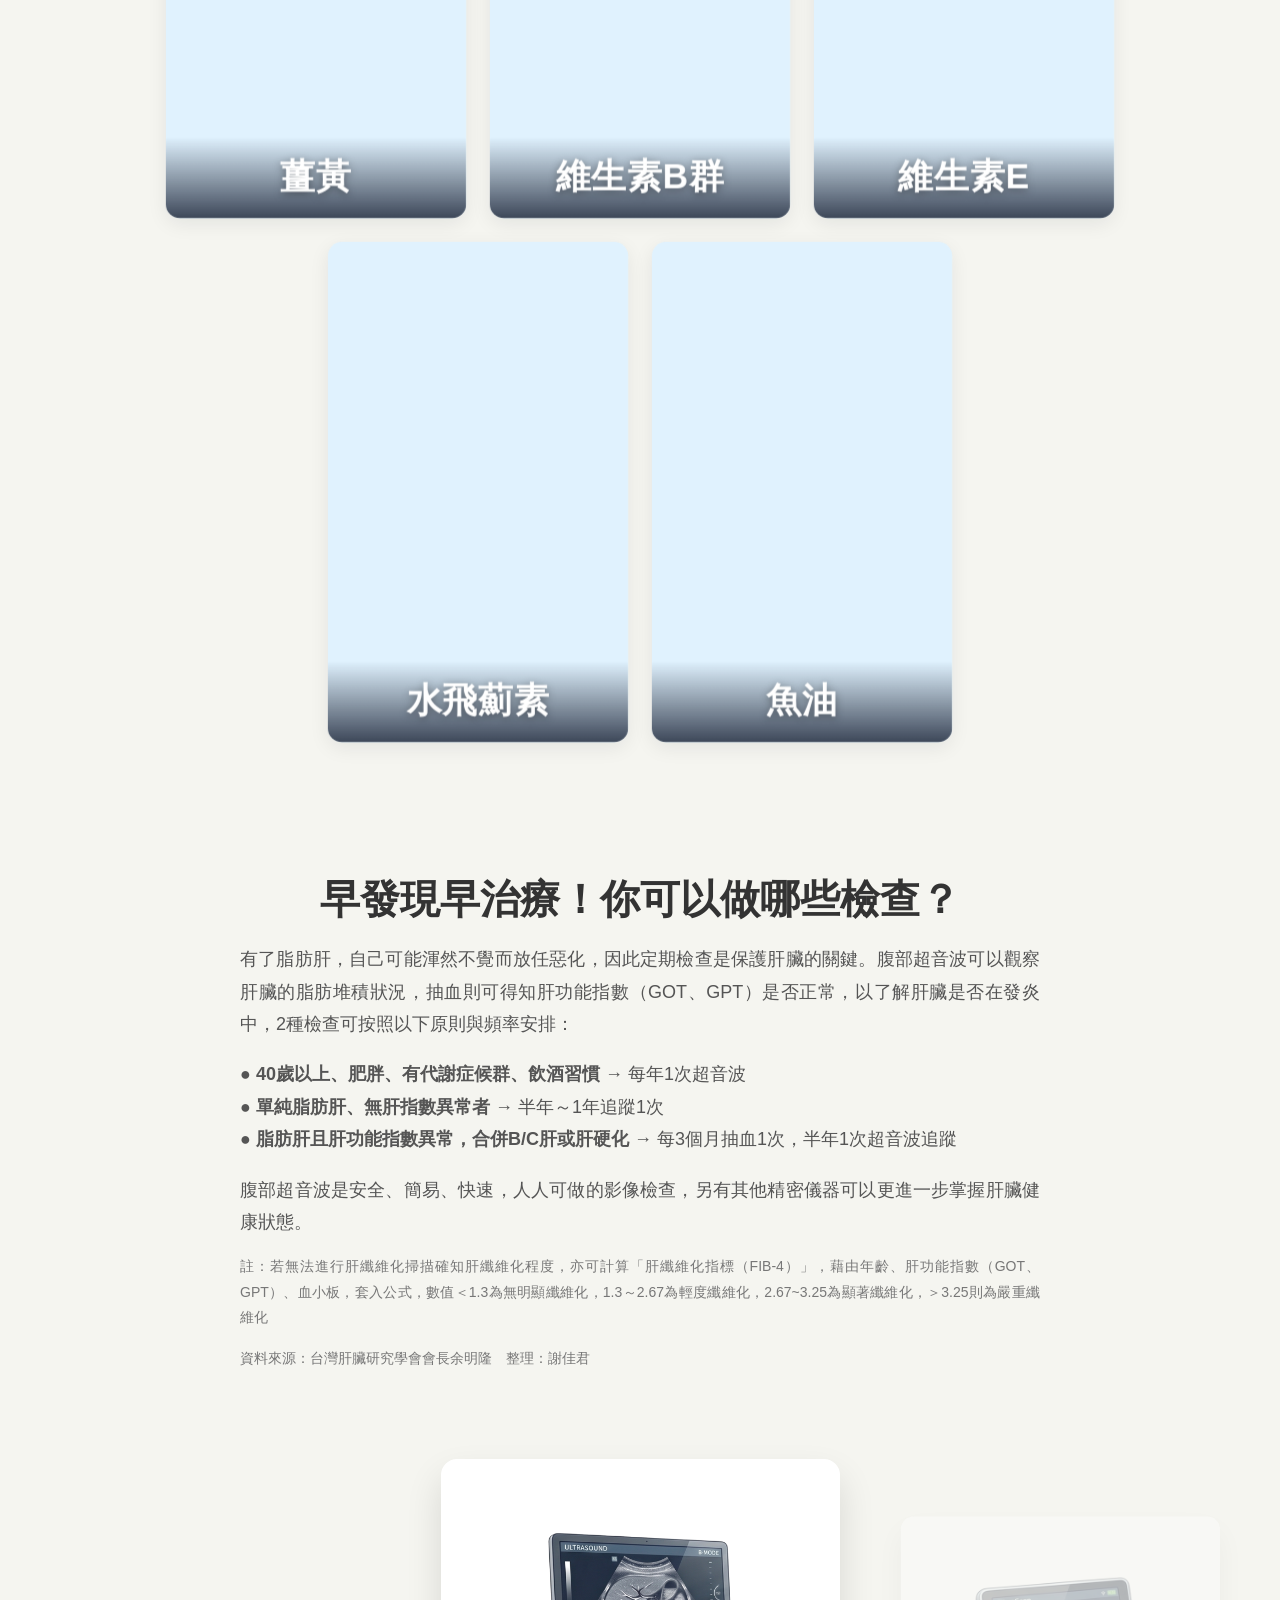
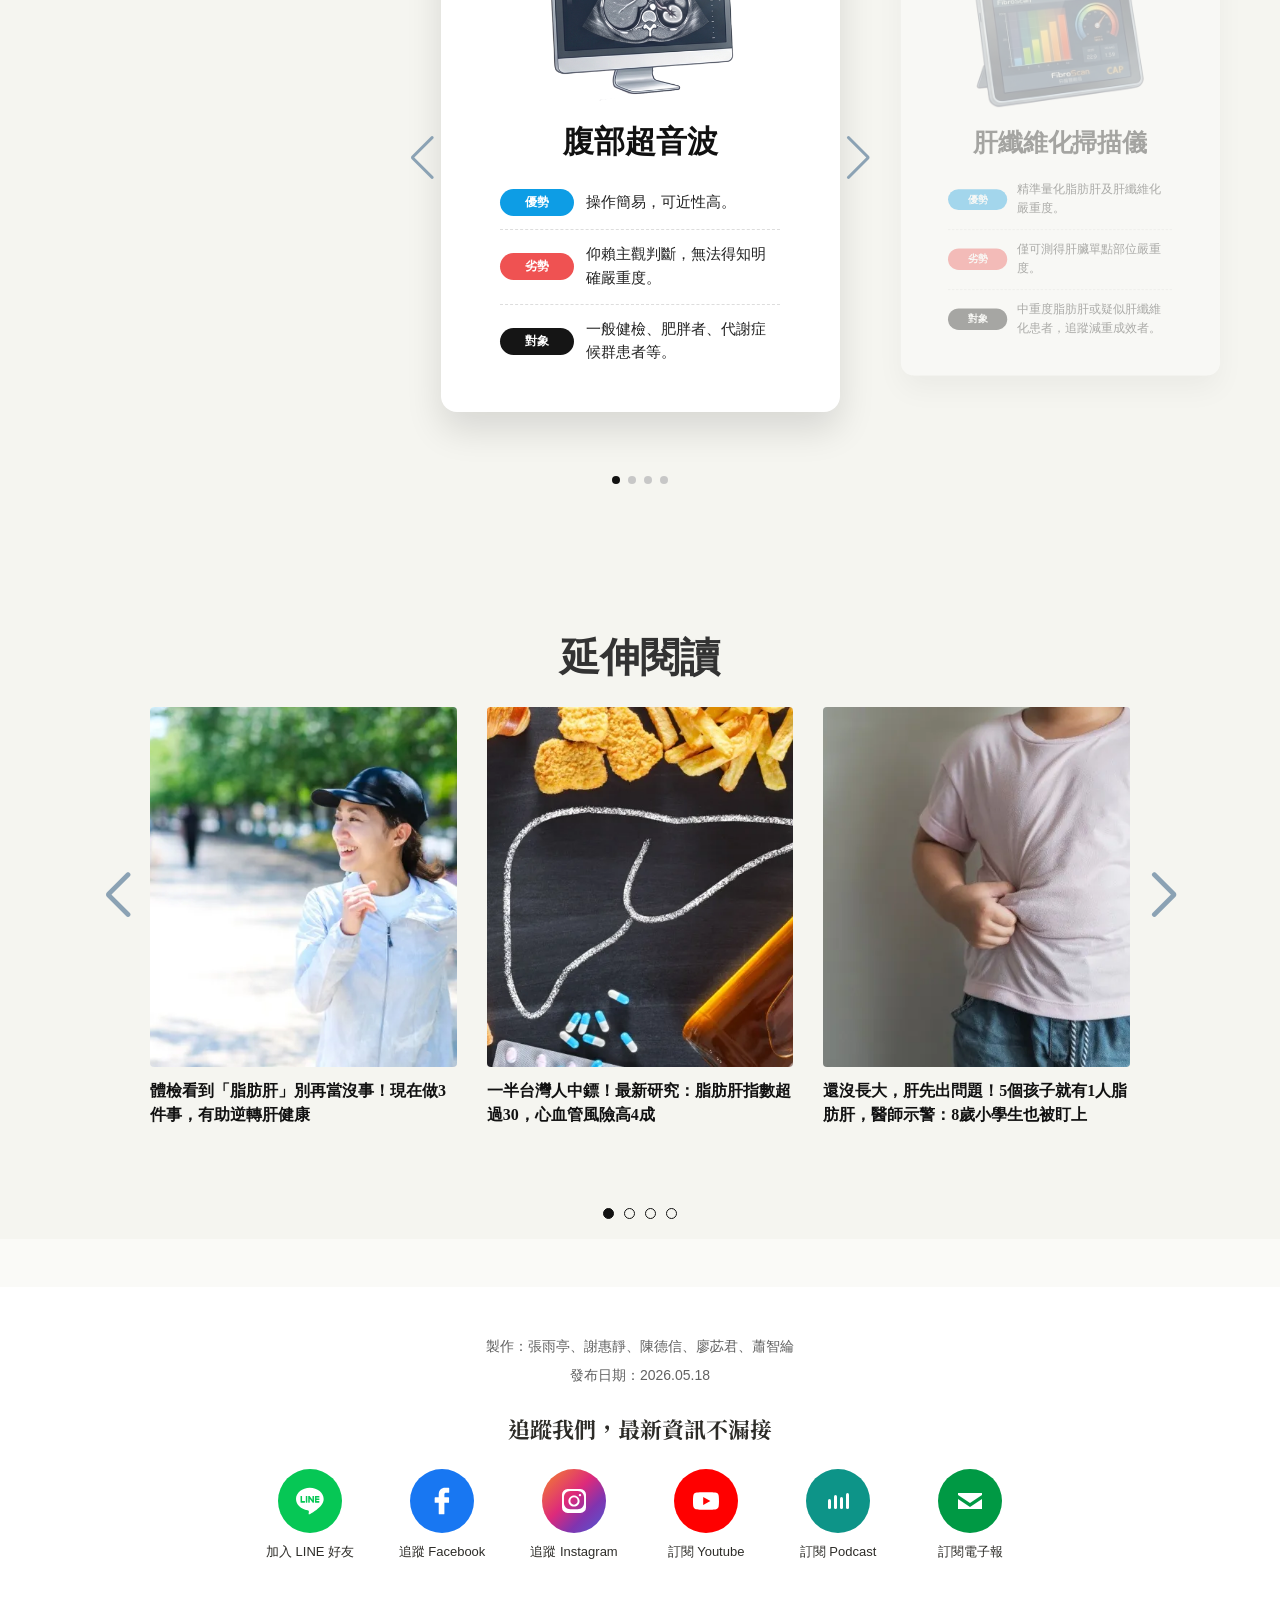
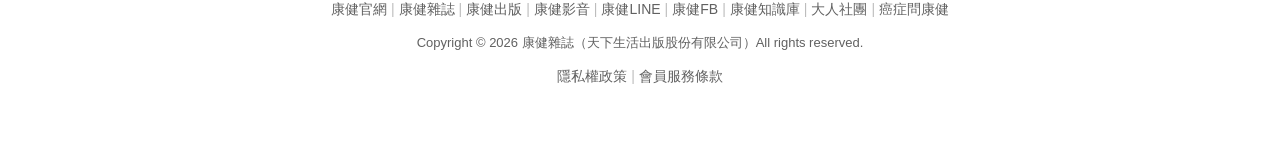
==== commit 235edd4c: "測驗分享修正" ====
--- a/index.html
+++ b/index.html
@@ -107,8 +107,9 @@
         $('#ch-nav-wrap').toggleClass('opening')
       })
 
-      // 點擊導覽區塊收合選單
-      $('#ch-nav-wrap').click(function () {
+      // 點擊導覽區塊收合選單（略過連結，避免干擾分享／錨點跳轉）
+      $('#ch-nav-wrap').click(function (e) {
+        if ($(e.target).closest('a').length) return
         $(this).toggleClass('opening')
         $('#ch-button-toggle').toggleClass('active')
       })
@@ -178,7 +179,7 @@
                             <div class="quiz-result-actions">
                                 <button type="button" class="quiz-btn quiz-btn--back" data-quiz-restart>再測一次</button>
                                 <div class="quiz-share-group">
-                                    <a class="quiz-share-btn" href="https://www.facebook.com/sharer/sharer.php?u=https://web.commonhealth.com.tw/fattyliver/index.html" target="_blank" rel="noopener noreferrer" aria-label="分享至 Facebook" data-share="fb">
+                                    <a class="quiz-share-btn" href="https://www.facebook.com/sharer/sharer.php?u=https%3A%2F%2Fweb.commonhealth.com.tw%2Ffattyliver%2Findex.html" target="_blank" rel="noopener noreferrer" aria-label="分享至 Facebook" data-share="fb">
                                         <svg width="28" height="28" viewBox="0 0 32 32" fill="none" aria-hidden="true" focusable="false">
                                           <path
                                             d="M22.67 2.667h-3.49c-3.922 0-6.454 2.574-6.454 6.562v3.028H9.215a.546.546 0 0 0-.548.541v4.385c0 .302.245.54.548.54h3.511v11.07c0 .302.246.54.548.54h4.58a.546.546 0 0 0 .548-.54v-11.07h4.103a.546.546 0 0 0 .548-.54v-4.385a.54.54 0 0 0-.548-.54h-4.103V9.69c0-1.233.295-1.86 1.918-1.86h2.35a.548.548 0 0 0 .549-.548V3.207a.542.542 0 0 0-.548-.54Z"
@@ -186,7 +187,7 @@
                                           ></path>
                                         </svg>
                                     </a>
-                                    <a class="quiz-share-btn" href="https://social-plugins.line.me/lineit/share?url=https://web.commonhealth.com.tw/fattyliver/index.html" target="_blank" rel="noopener noreferrer" aria-label="分享至 LINE" data-share="line">
+                                    <a class="quiz-share-btn" href="https://social-plugins.line.me/lineit/share?url=https%3A%2F%2Fweb.commonhealth.com.tw%2Ffattyliver%2Findex.html" target="_blank" rel="noopener noreferrer" aria-label="分享至 LINE" data-share="line">
                                         <svg width="28" height="28" viewBox="0 0 32 32" fill="none" aria-hidden="true" focusable="false">
                                           <path
                                             fill-rule="evenodd"
--- a/css/quiz.css
+++ b/css/quiz.css
@@ -250,6 +250,8 @@
 
 .quiz-share-group {
   gap: 12px;
+  position: relative;
+  z-index: 2;
 }
 
 .quiz-share__btn,
@@ -264,6 +266,15 @@
   border-radius: 50%;
   text-decoration: none;
   transition: transform 0.2s ease, box-shadow 0.2s ease;
+  position: relative;
+  z-index: 1;
+}
+
+.quiz-share__btn svg,
+.quiz-share__btn path,
+.quiz-share-btn svg,
+.quiz-share-btn path {
+  pointer-events: none;
 }
 
 .quiz-share__btn:hover,
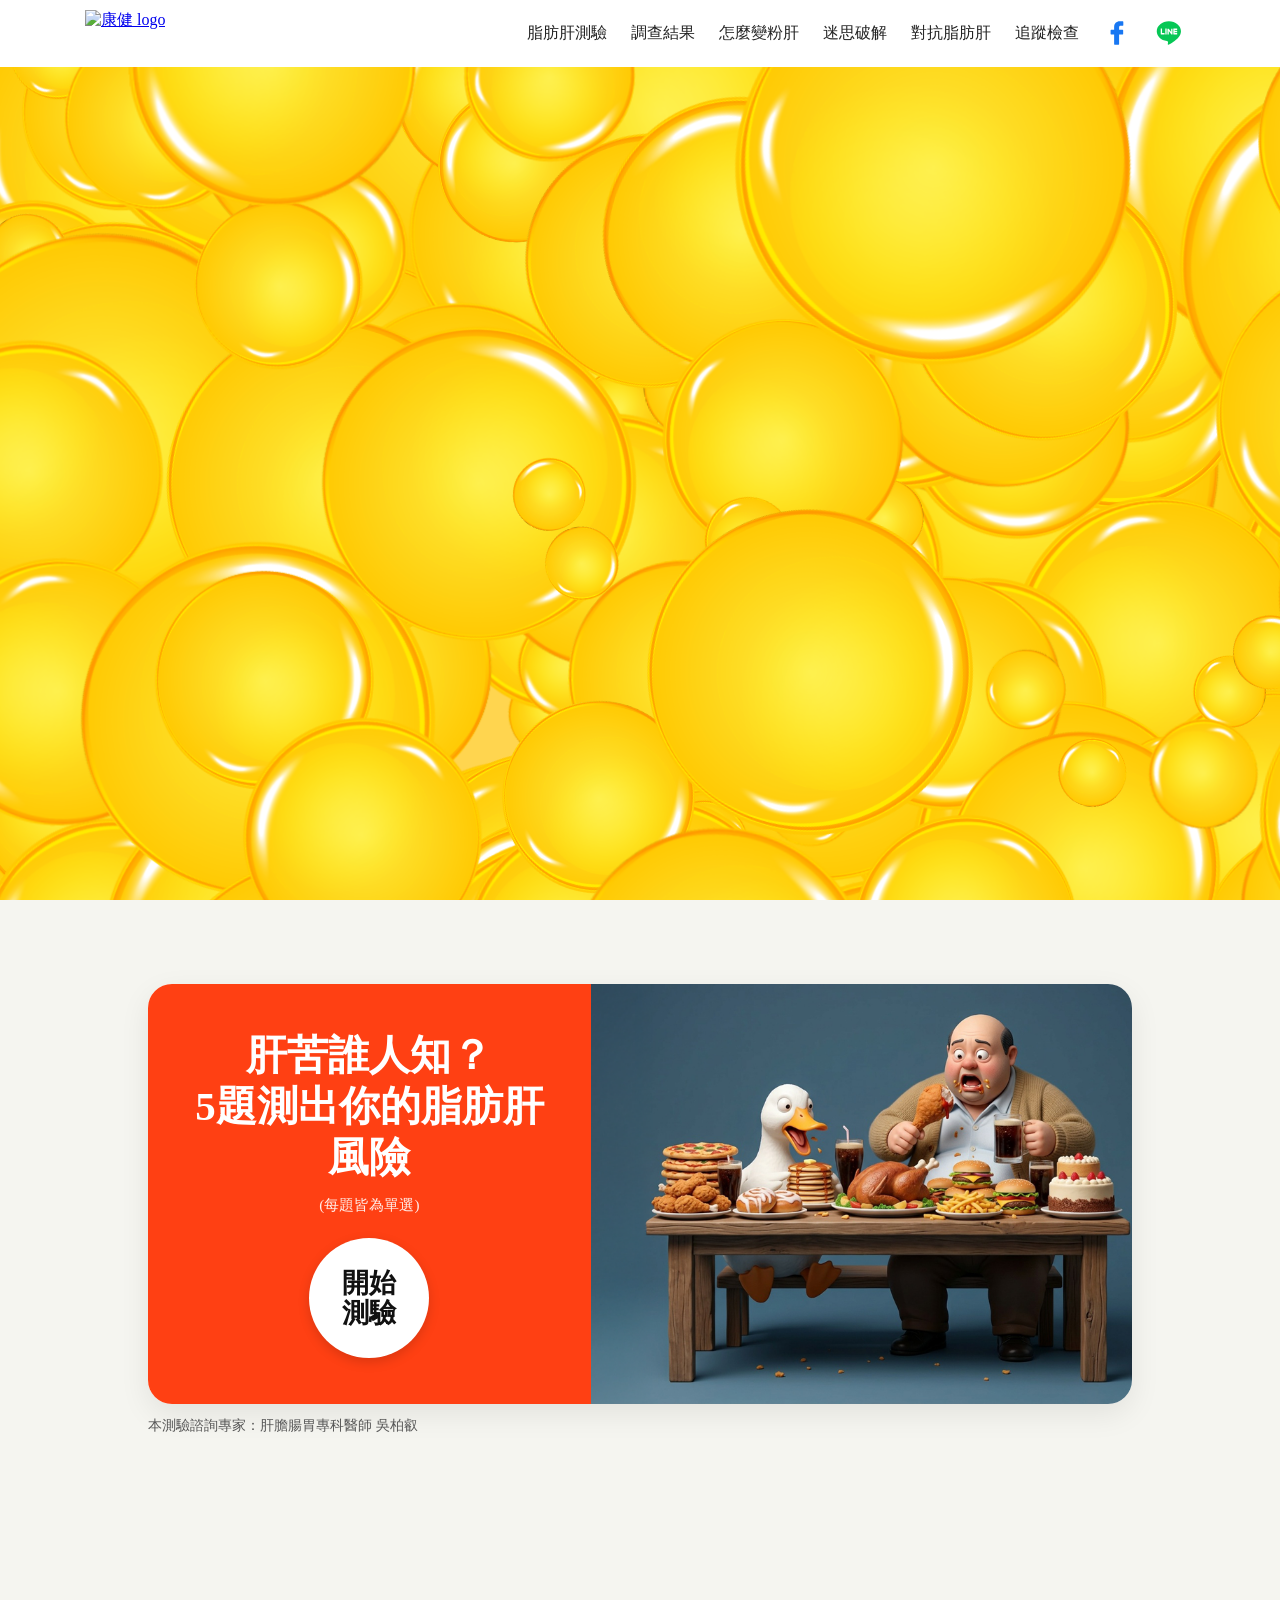
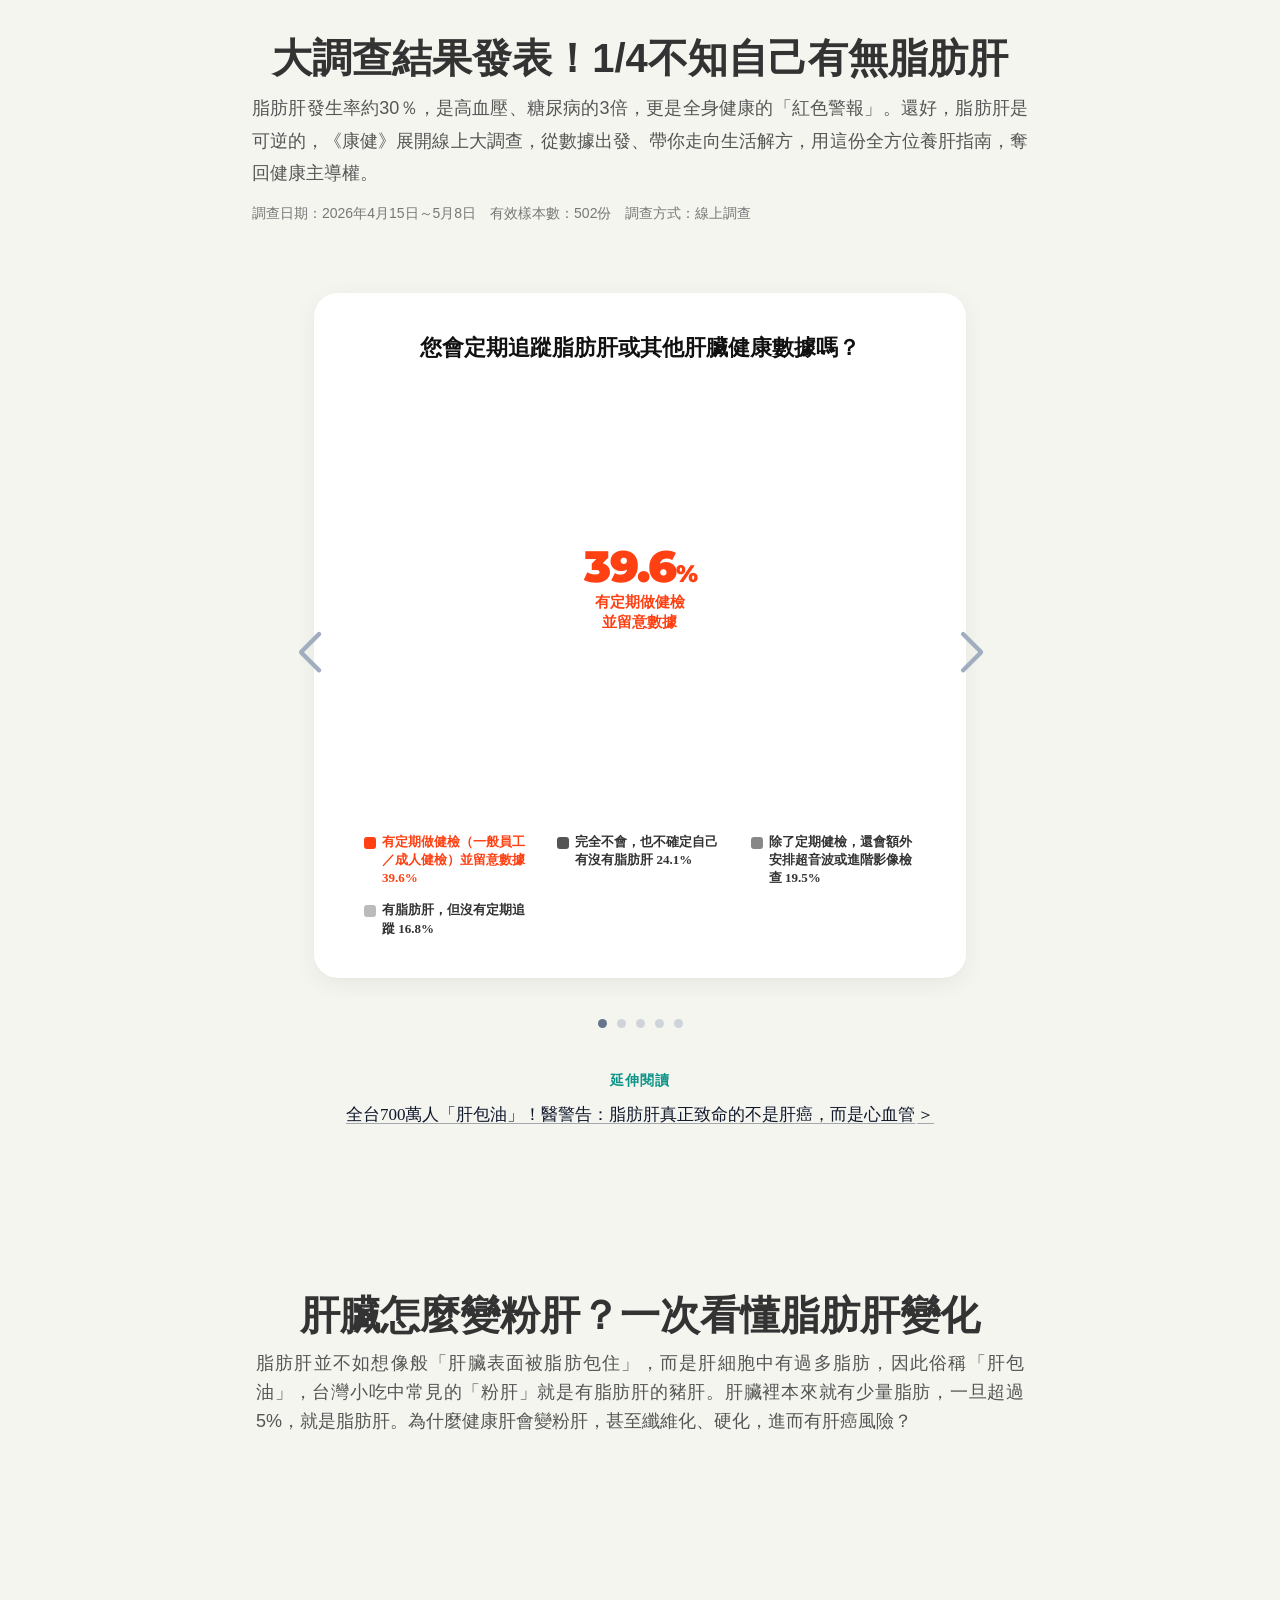
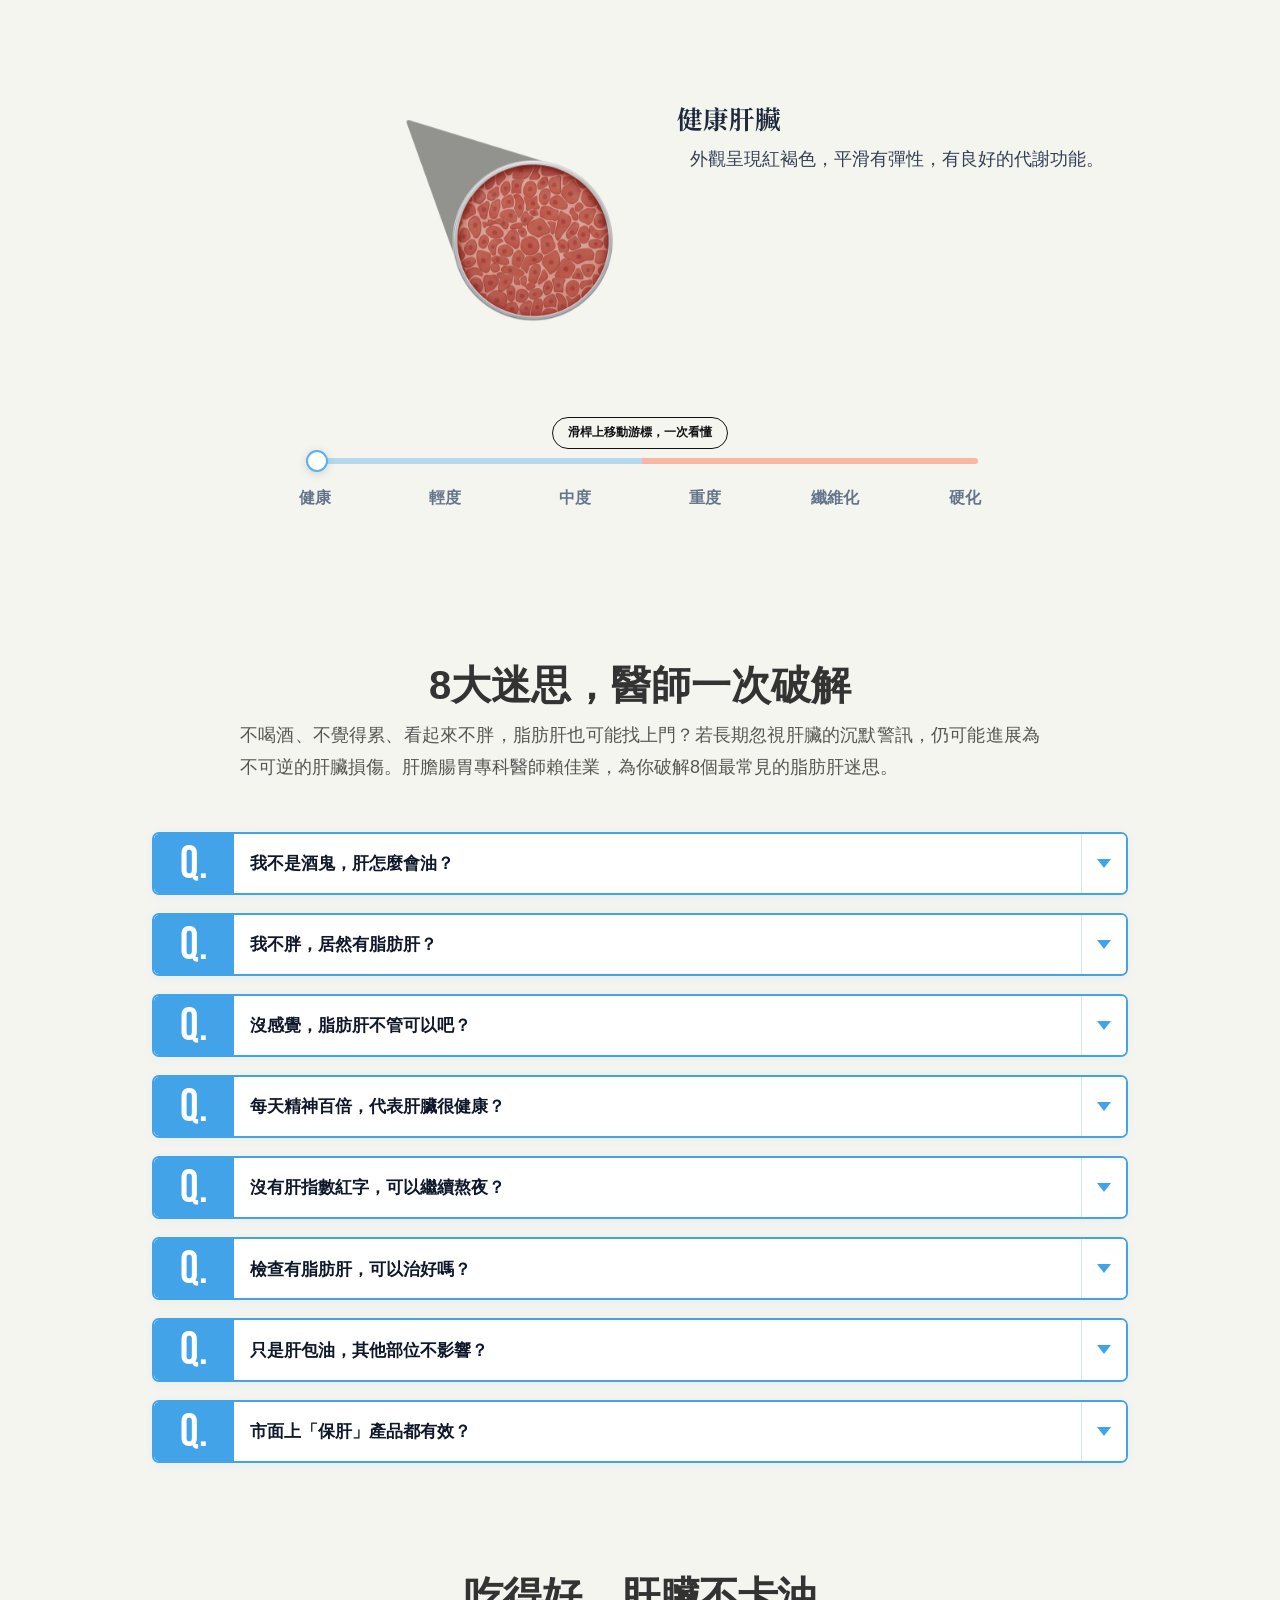
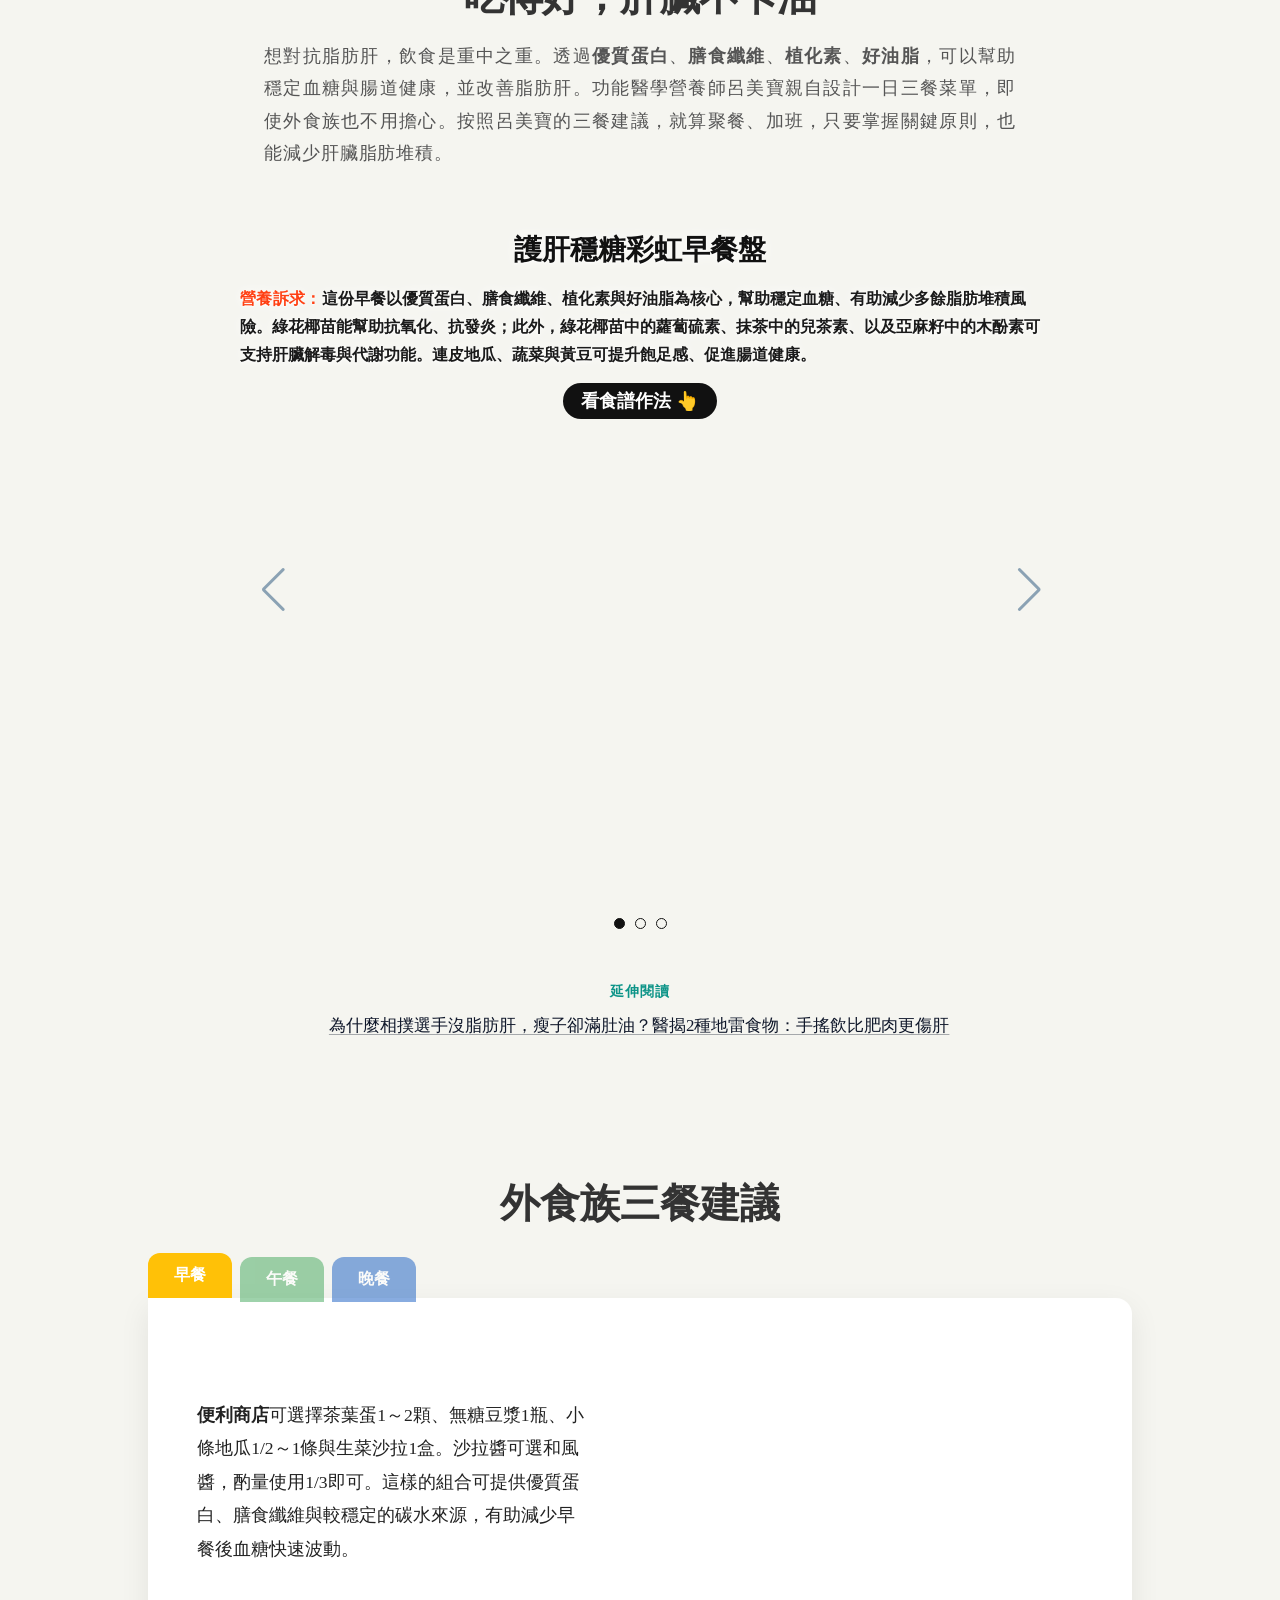
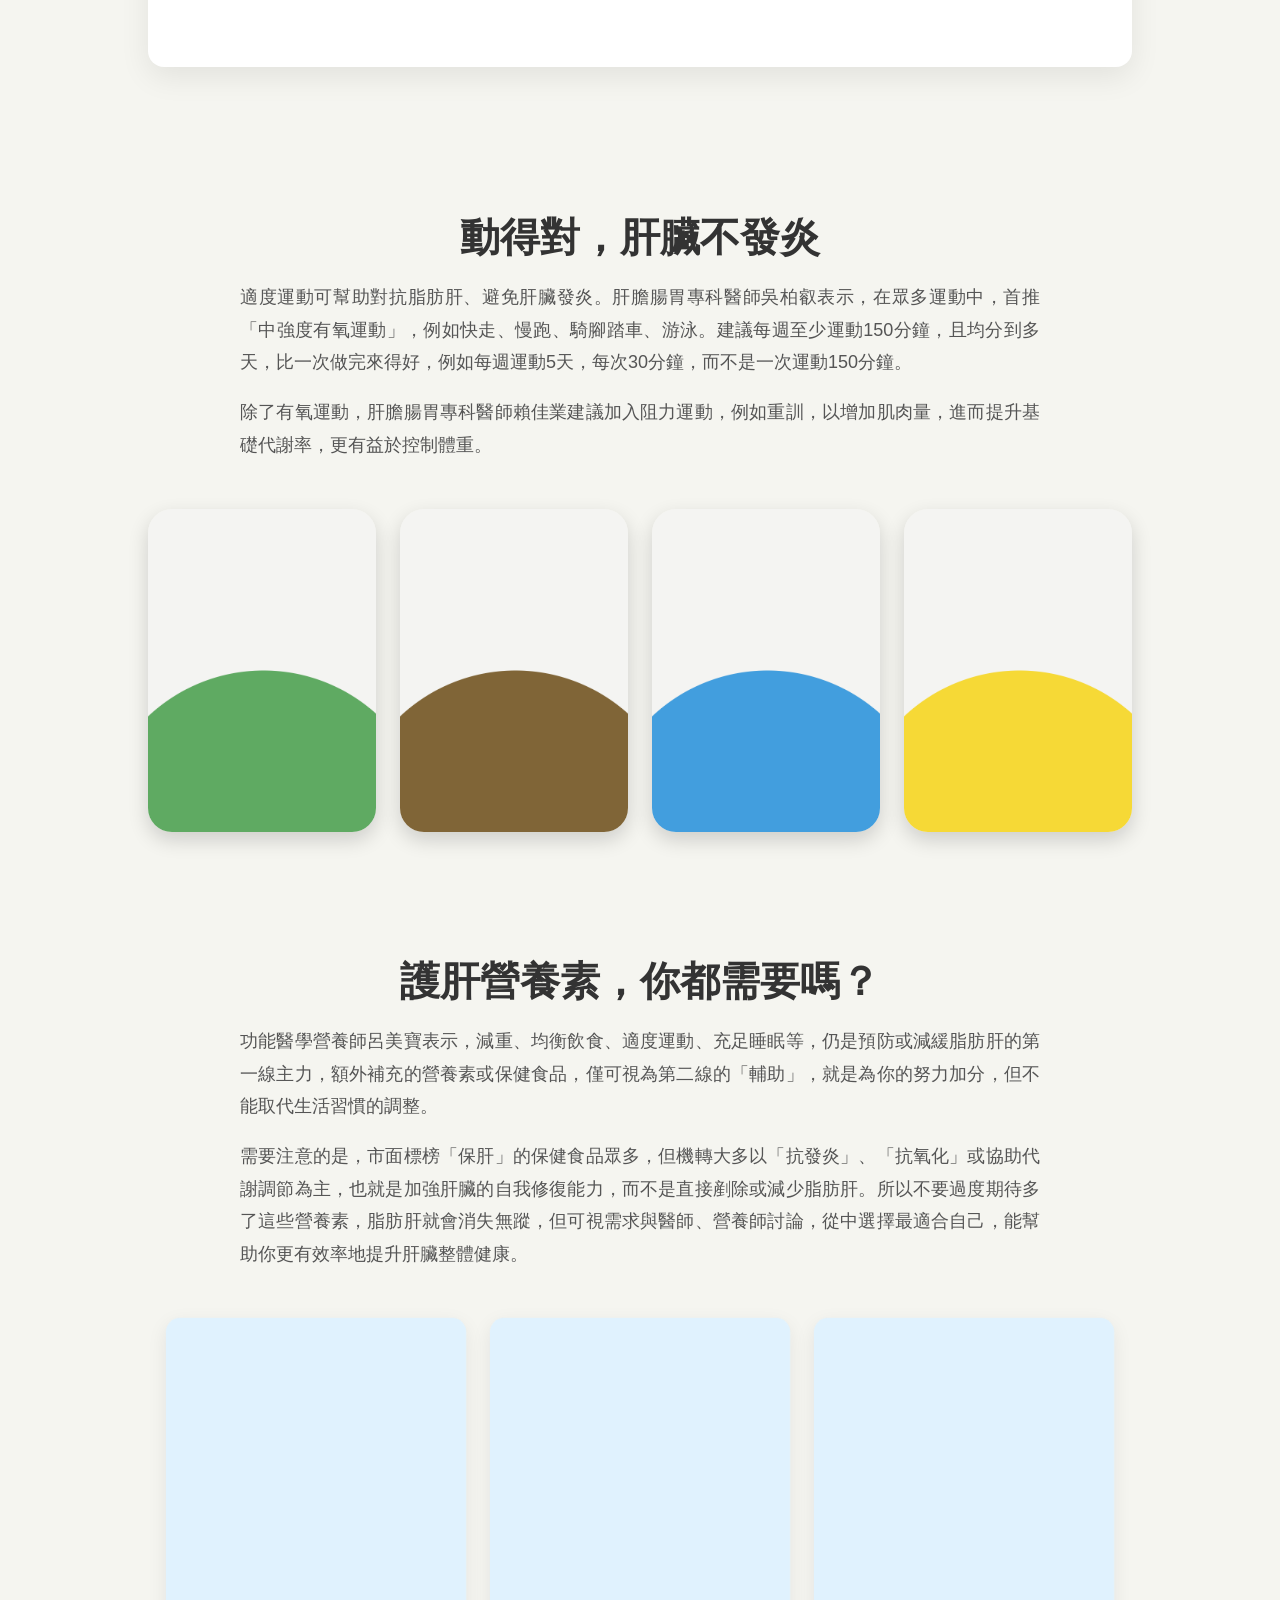
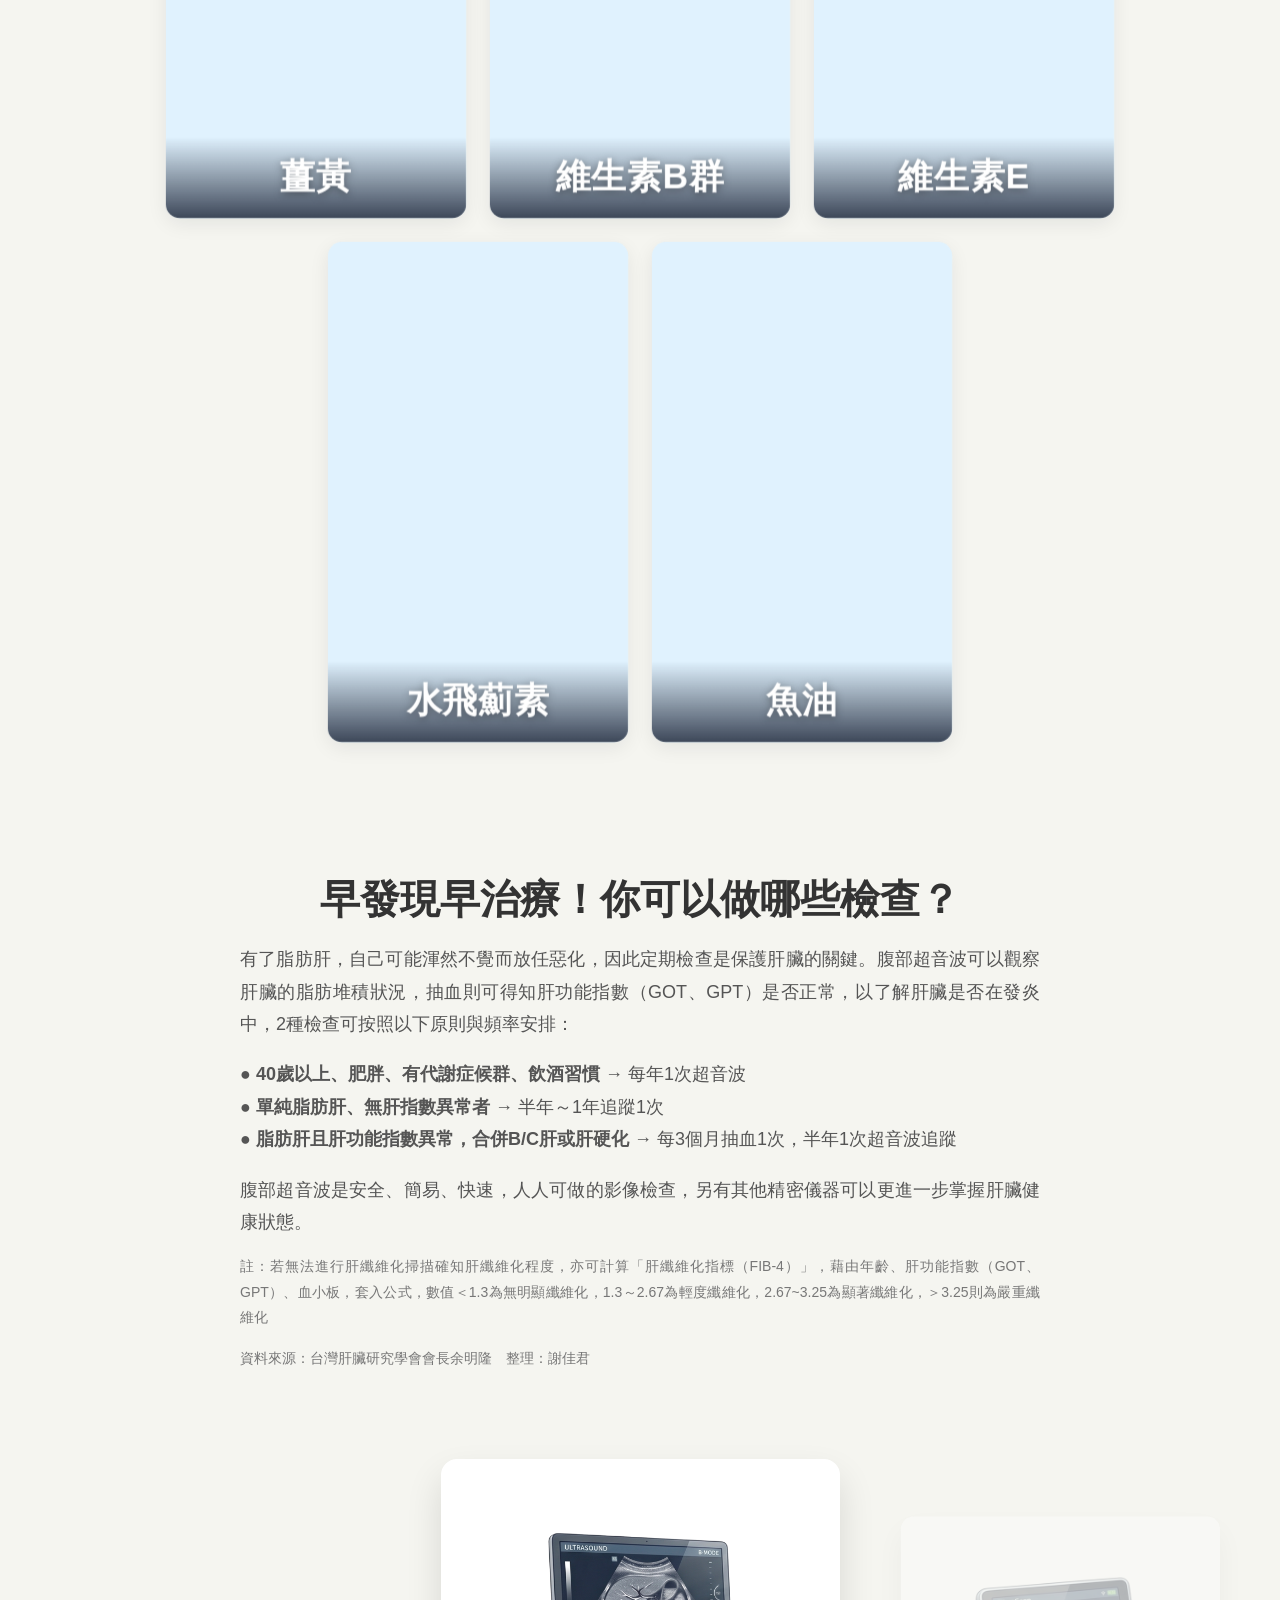
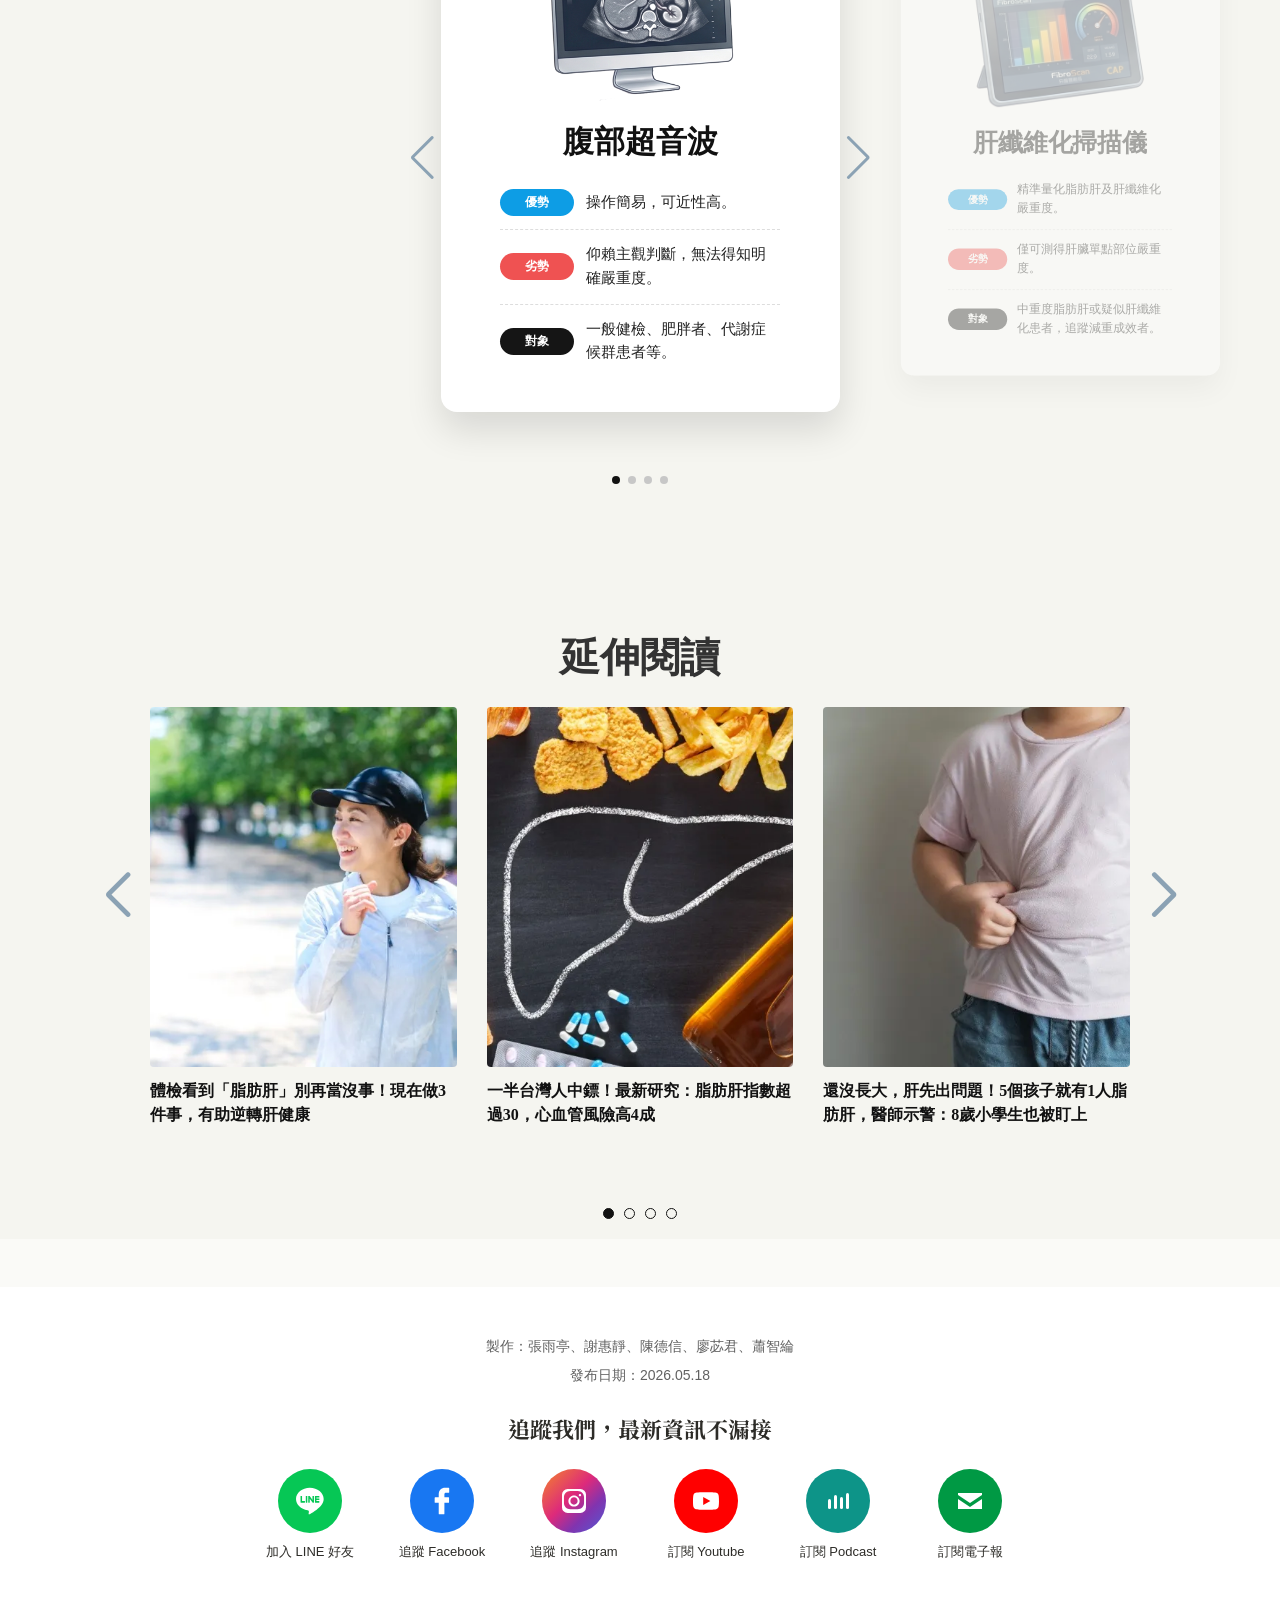
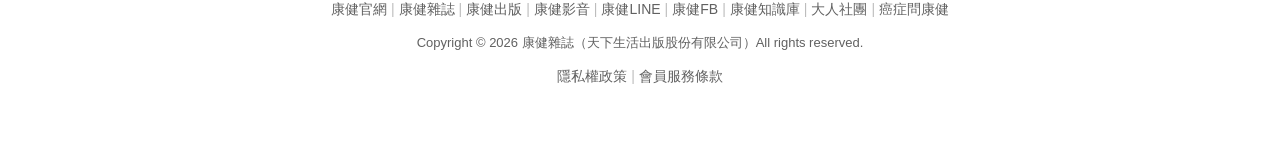
==== commit 0bb68de5: "HERO修正與測驗分享修正" ====
--- a/index.html
+++ b/index.html
@@ -179,7 +179,7 @@
                             <div class="quiz-result-actions">
                                 <button type="button" class="quiz-btn quiz-btn--back" data-quiz-restart>再測一次</button>
                                 <div class="quiz-share-group">
-                                    <a class="quiz-share-btn" href="https://www.facebook.com/sharer/sharer.php?u=https%3A%2F%2Fweb.commonhealth.com.tw%2Ffattyliver%2Findex.html" target="_blank" rel="noopener noreferrer" aria-label="分享至 Facebook" data-share="fb">
+                                    <a class="quiz-share-btn custom-social-fb" href="#" aria-label="分享至 Facebook" onclick="window.open('https://www.facebook.com/sharer/sharer.php?u=https://web.commonhealth.com.tw/fattyliver/index.html', 'fbShare', 'width=600,height=400'); return false;">
                                         <svg width="28" height="28" viewBox="0 0 32 32" fill="none" aria-hidden="true" focusable="false">
                                           <path
                                             d="M22.67 2.667h-3.49c-3.922 0-6.454 2.574-6.454 6.562v3.028H9.215a.546.546 0 0 0-.548.541v4.385c0 .302.245.54.548.54h3.511v11.07c0 .302.246.54.548.54h4.58a.546.546 0 0 0 .548-.54v-11.07h4.103a.546.546 0 0 0 .548-.54v-4.385a.54.54 0 0 0-.548-.54h-4.103V9.69c0-1.233.295-1.86 1.918-1.86h2.35a.548.548 0 0 0 .549-.548V3.207a.542.542 0 0 0-.548-.54Z"
@@ -187,7 +187,7 @@
                                           ></path>
                                         </svg>
                                     </a>
-                                    <a class="quiz-share-btn" href="https://social-plugins.line.me/lineit/share?url=https%3A%2F%2Fweb.commonhealth.com.tw%2Ffattyliver%2Findex.html" target="_blank" rel="noopener noreferrer" aria-label="分享至 LINE" data-share="line">
+                                    <a class="quiz-share-btn custom-social-line" href="#" aria-label="分享至 LINE" onclick="window.open('https://social-plugins.line.me/lineit/share?url=https://web.commonhealth.com.tw/fattyliver/index.html', 'lineShare', 'width=600,height=400'); return false;">
                                         <svg width="28" height="28" viewBox="0 0 32 32" fill="none" aria-hidden="true" focusable="false">
                                           <path
                                             fill-rule="evenodd"
--- a/css/hero-parallax.css
+++ b/css/hero-parallax.css
@@ -34,8 +34,11 @@
 @media (prefers-reduced-motion: reduce) {
   #hero .bubbles-container .fat-globule {
     animation: none !important;
+    animation-fill-mode: none !important;
     scale: 1;
     filter: none;
+    transform: translateZ(0);
+    -webkit-transform: translate3d(0, 0, 0);
   }
 }
 
@@ -44,14 +47,33 @@
   width: 100vw;
   height: 100vh;
   overflow: hidden;
+  isolation: isolate;
   background-color: #ffd54f !important;
+  background-image: url("../images/fatty-liver.webp") !important;
+  background-size: cover !important;
+  background-position: center center !important;
+  background-repeat: no-repeat !important;
+}
+
+/* 靜態底圖層：JS 脂肪球生成前先繪製，避免純黃色 FOUC */
+#hero::before {
+  content: "";
+  position: absolute;
+  inset: 0;
+  z-index: 0;
+  pointer-events: none;
+  background-color: #ffd54f;
+  background-image: url("../images/fatty-liver.webp");
+  background-size: cover;
+  background-position: center center;
+  background-repeat: no-repeat;
 }
 
 #hero .layer-liver {
   position: absolute;
   left: 0;
   top: 0;
-  z-index: 1;
+  z-index: 6;
   width: 100vw !important;
   height: 100vh !important;
   object-fit: cover !important;
@@ -84,6 +106,8 @@
   pointer-events: none;
   opacity: 1;
   visibility: visible;
+  transform: translateZ(0);
+  -webkit-transform: translate3d(0, 0, 0);
 }
 
 #hero .bubbles-container .bubble-wrap {
@@ -99,7 +123,12 @@
 
 #hero .bubbles-container .fat-globule {
   animation: activeFatSafe 2.8s infinite ease-in-out !important;
-  will-change: scale, filter;
+  animation-fill-mode: both !important;
+  will-change: transform, filter;
+  -webkit-backface-visibility: hidden;
+  backface-visibility: hidden;
+  transform: translateZ(0);
+  -webkit-transform: translate3d(0, 0, 0);
 }
 
 #hero .bubbles-container > .fat-globule:nth-child(2n) {
@@ -136,6 +165,7 @@
   -webkit-transform-origin: center center;
   will-change: transform;
   opacity: 1;
+  pointer-events: none;
 }
 
 @media (max-width: 768px) {
--- a/css/quiz.css
+++ b/css/quiz.css
@@ -255,7 +255,9 @@
 }
 
 .quiz-share__btn,
-.quiz-share-btn {
+.quiz-share-btn,
+.custom-social-fb,
+.custom-social-line {
   display: flex;
   align-items: center;
   justify-content: center;
@@ -273,12 +275,18 @@
 .quiz-share__btn svg,
 .quiz-share__btn path,
 .quiz-share-btn svg,
-.quiz-share-btn path {
+.quiz-share-btn path,
+.custom-social-fb svg,
+.custom-social-fb path,
+.custom-social-line svg,
+.custom-social-line path {
   pointer-events: none;
 }
 
 .quiz-share__btn:hover,
-.quiz-share-btn:hover {
+.quiz-share-btn:hover,
+.custom-social-fb:hover,
+.custom-social-line:hover {
   transform: translateY(-2px);
   box-shadow: 0 4px 12px rgba(0, 0, 0, 0.08);
 }
@@ -286,7 +294,11 @@
 .quiz-share__btn img,
 .quiz-share__btn svg,
 .quiz-share-btn img,
-.quiz-share-btn svg {
+.quiz-share-btn svg,
+.custom-social-fb img,
+.custom-social-fb svg,
+.custom-social-line img,
+.custom-social-line svg {
   width: 24px;
   height: 24px;
   object-fit: contain;
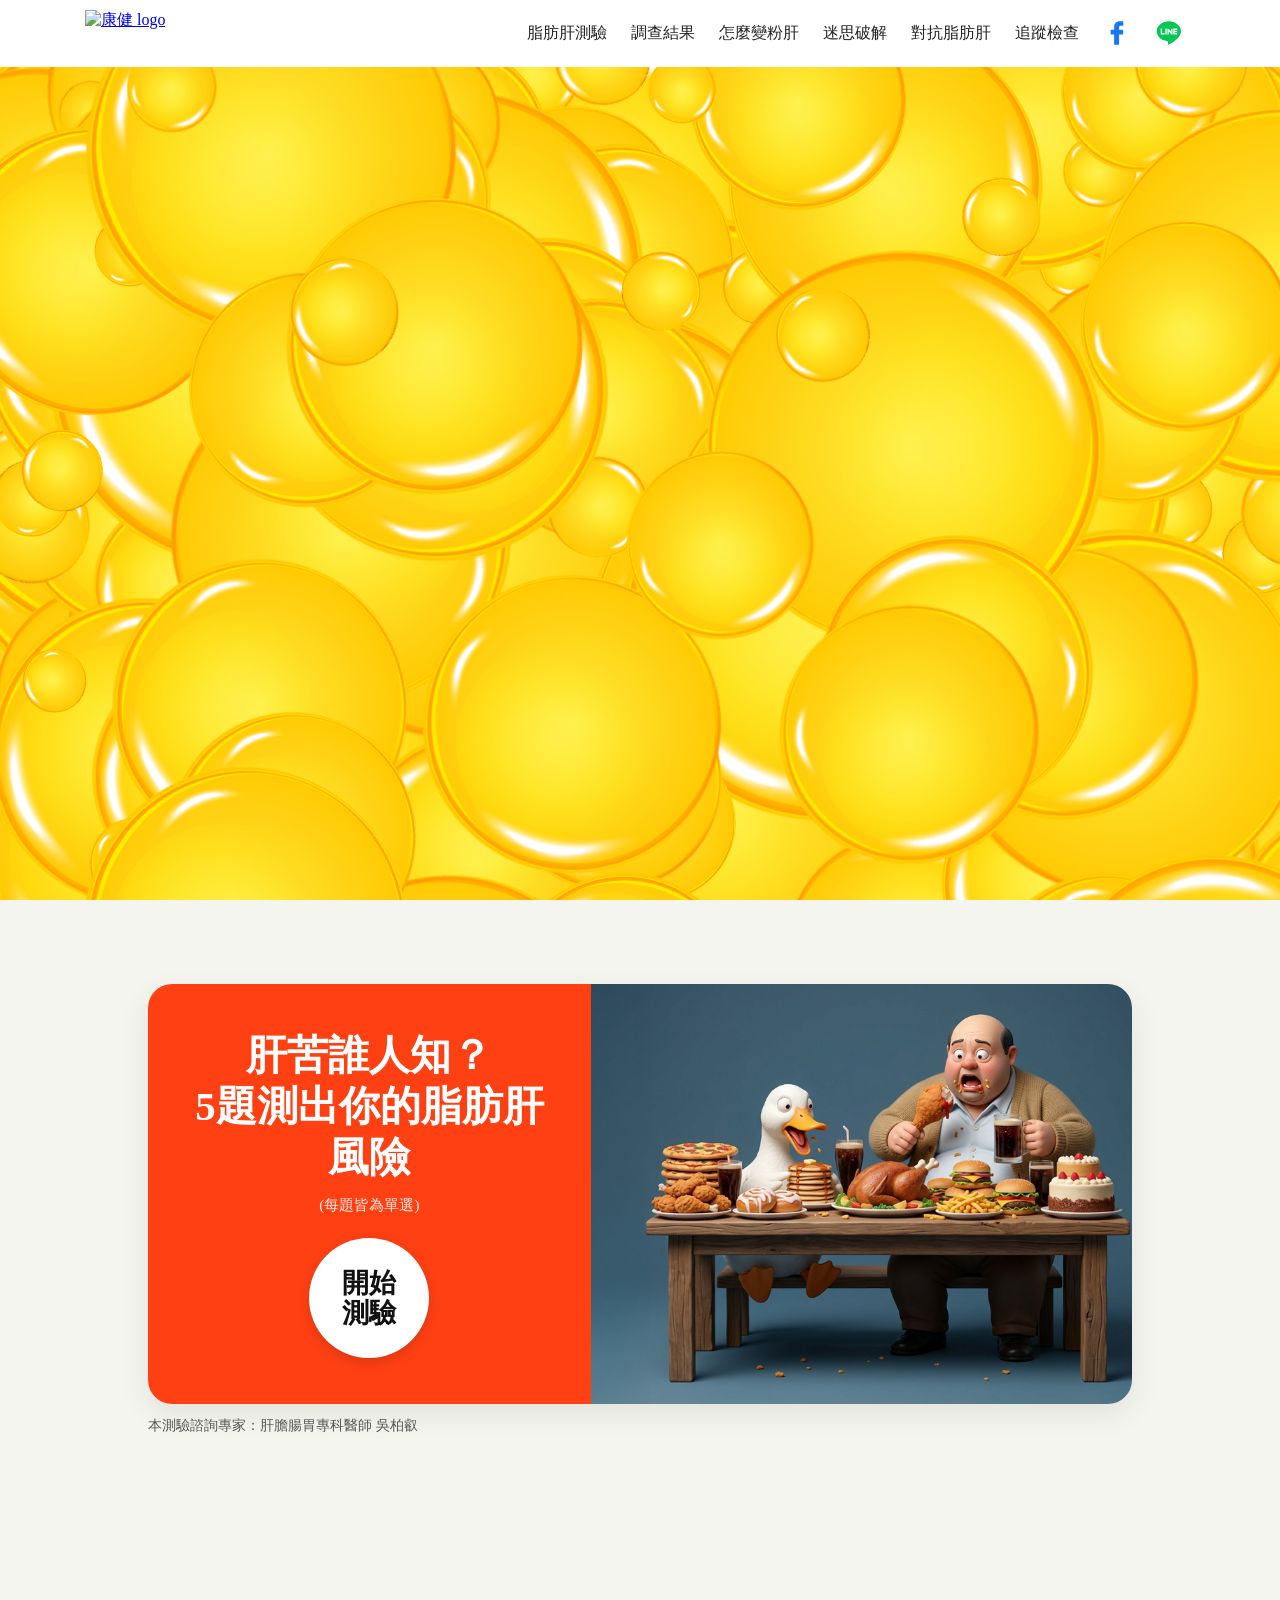
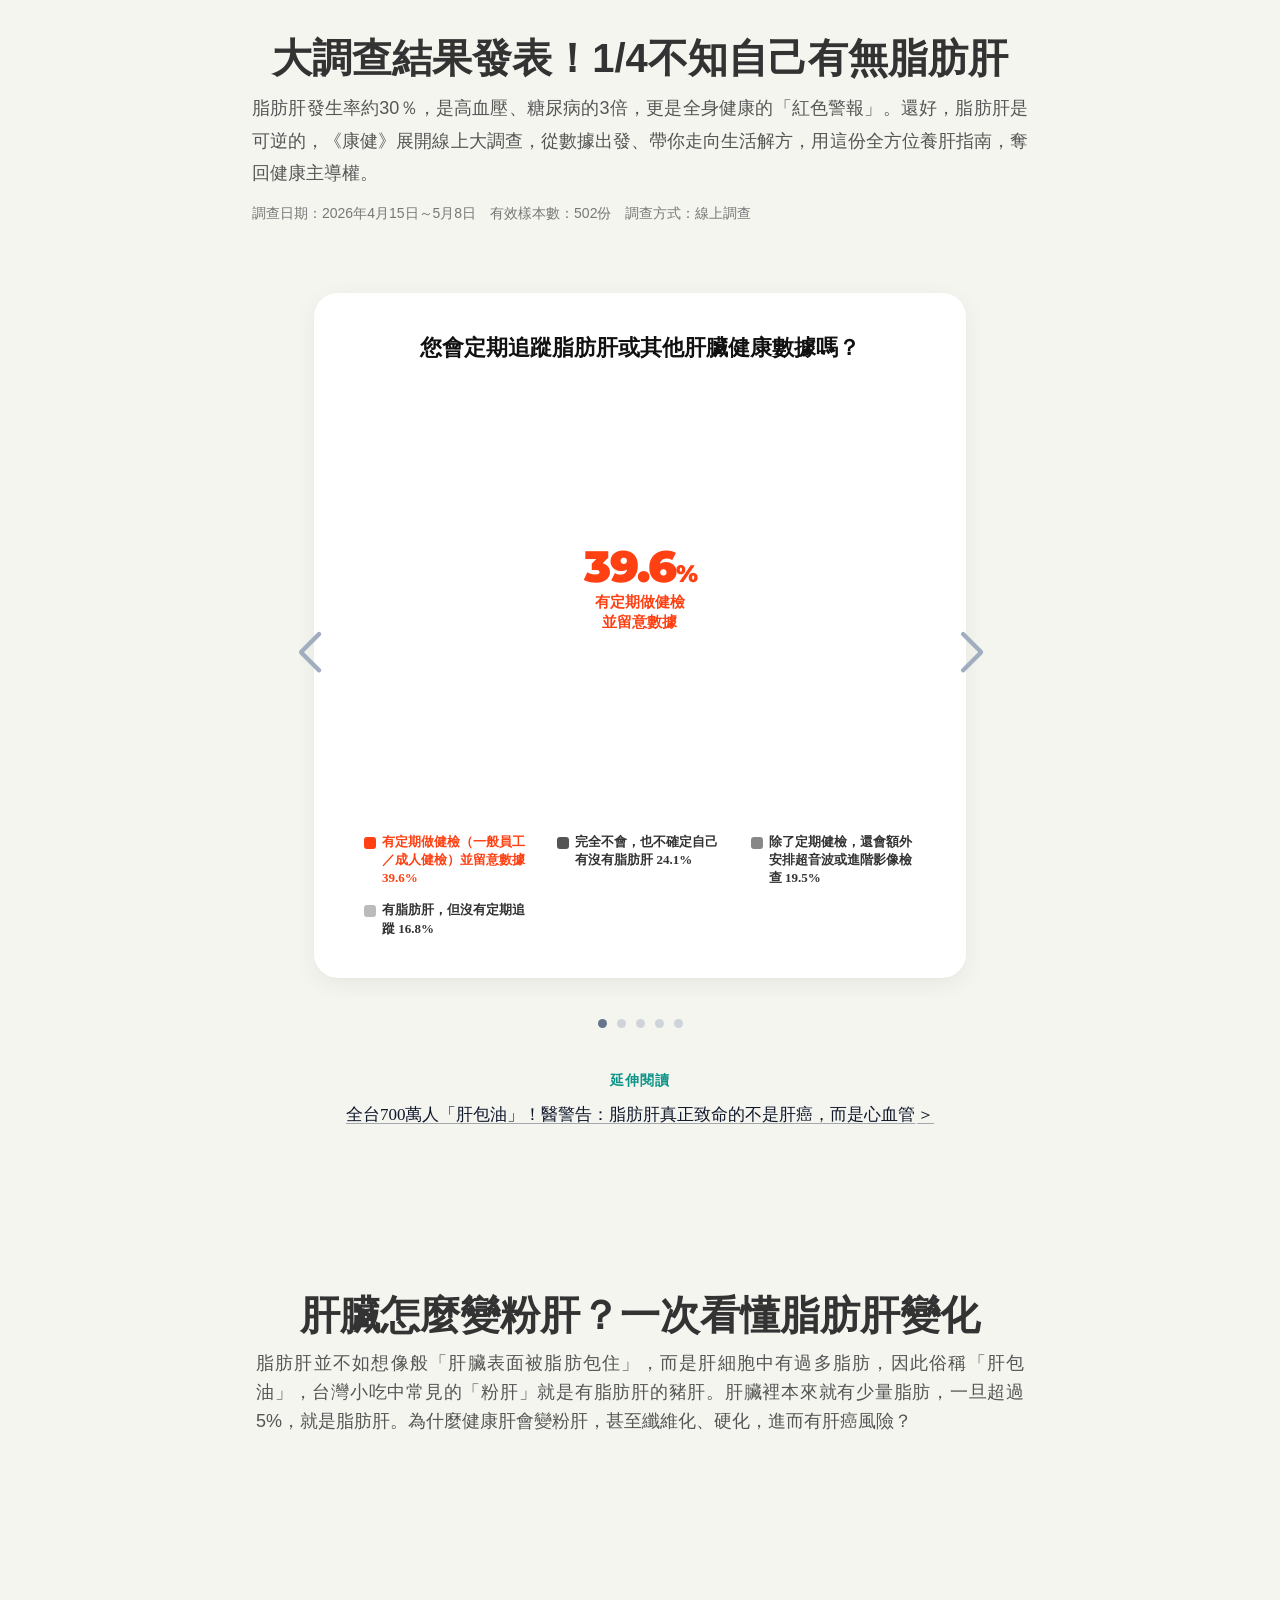
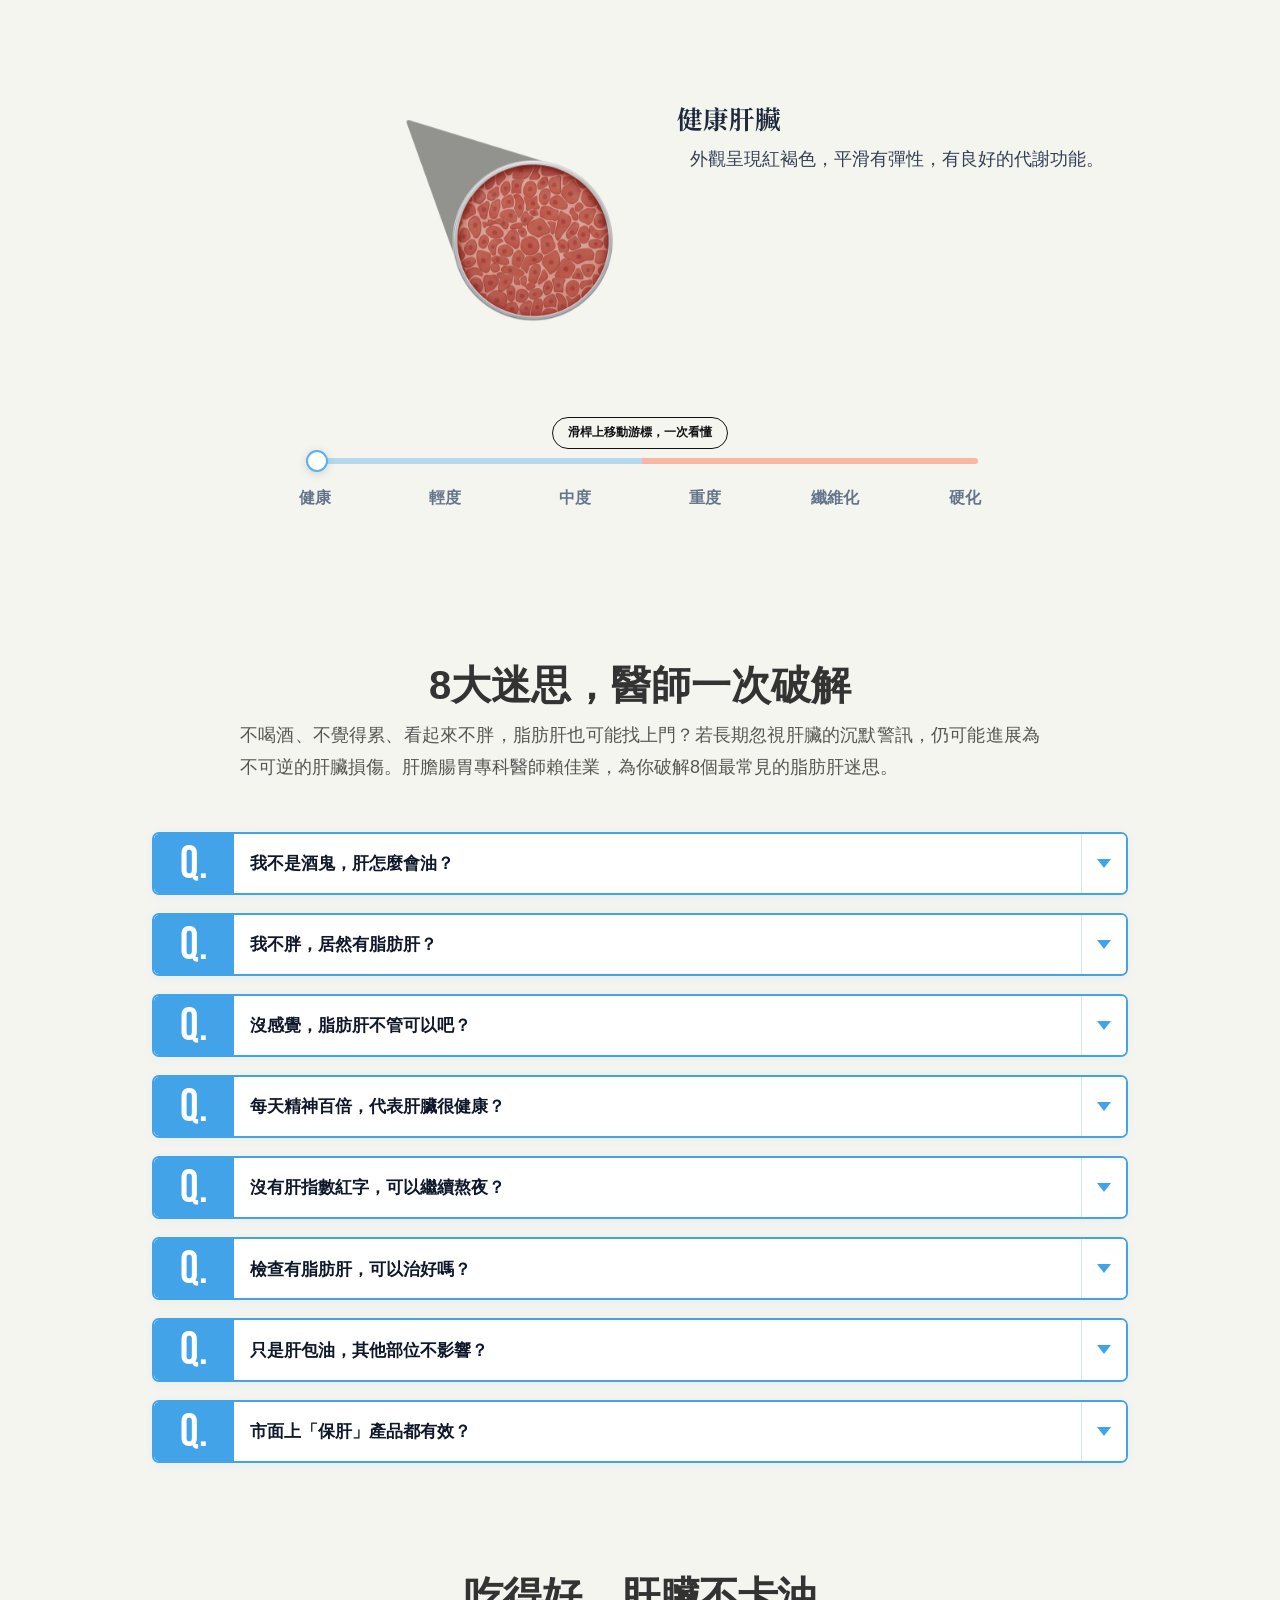
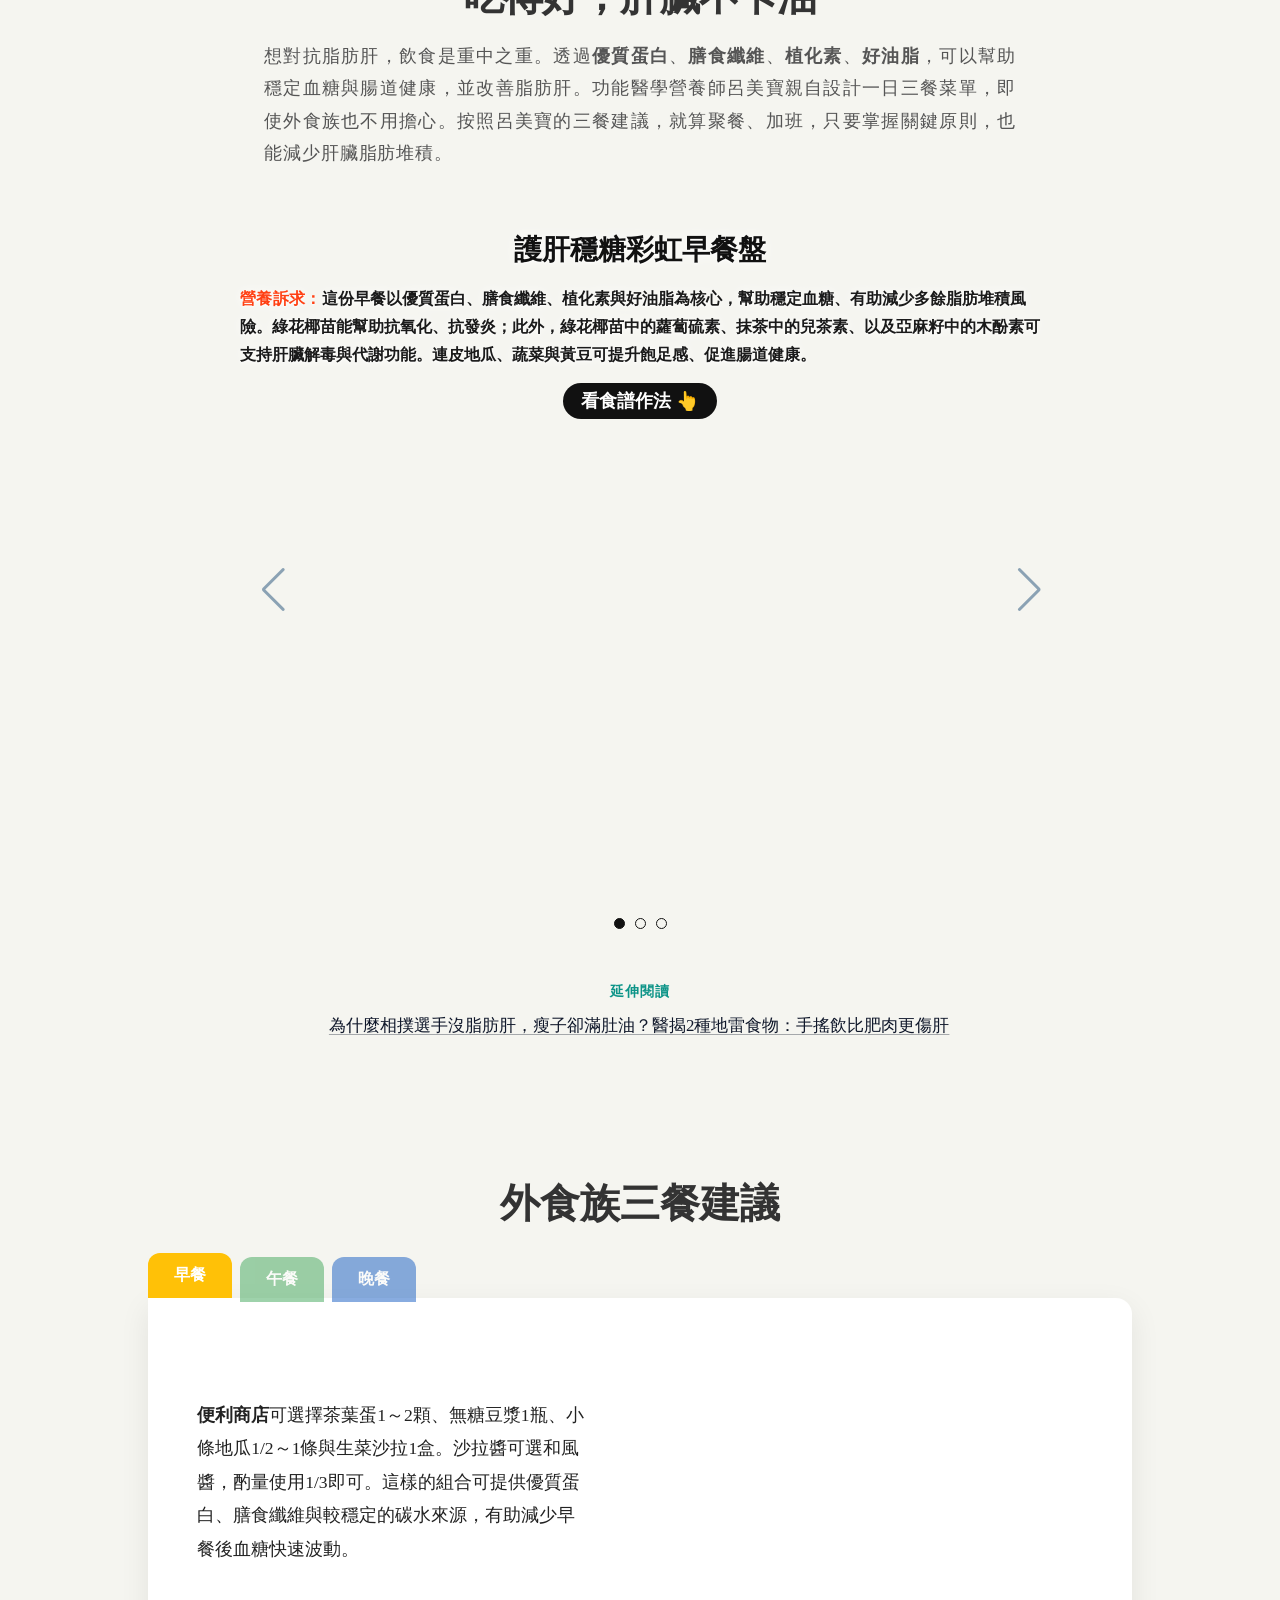
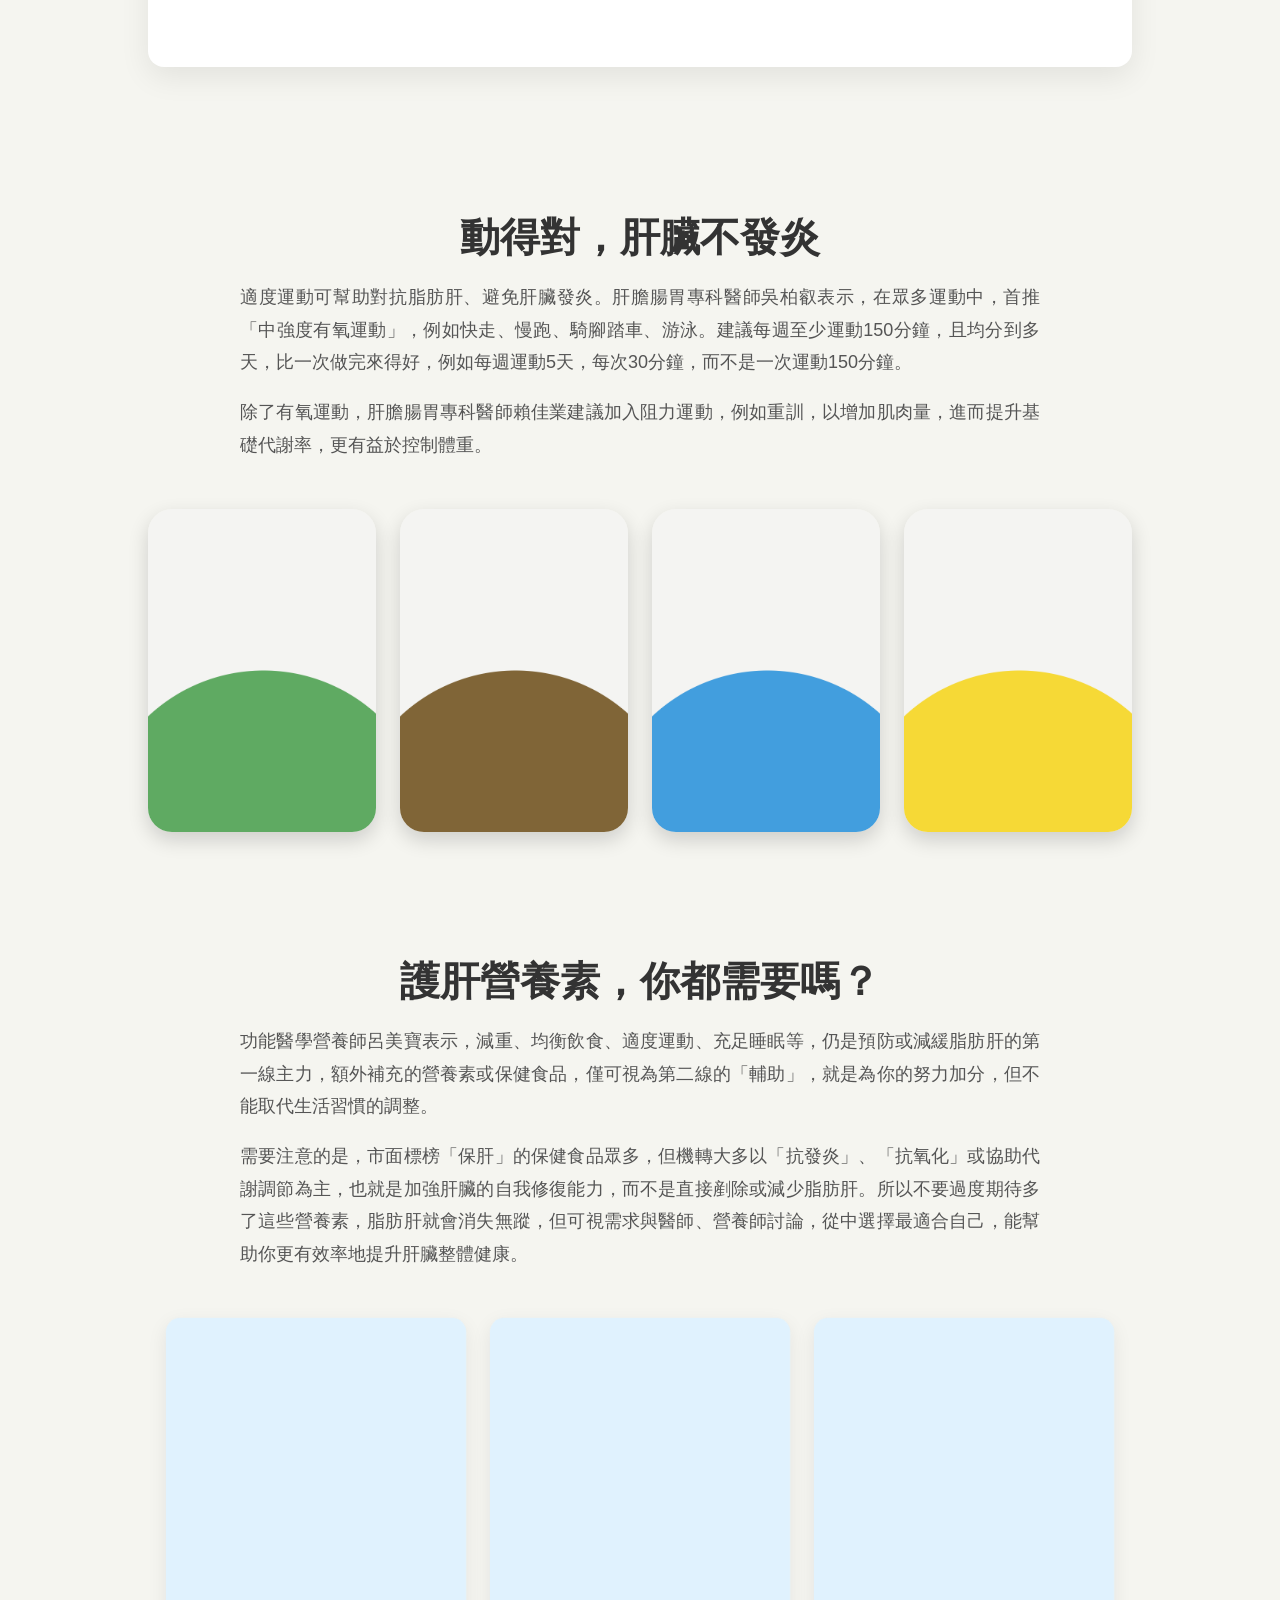
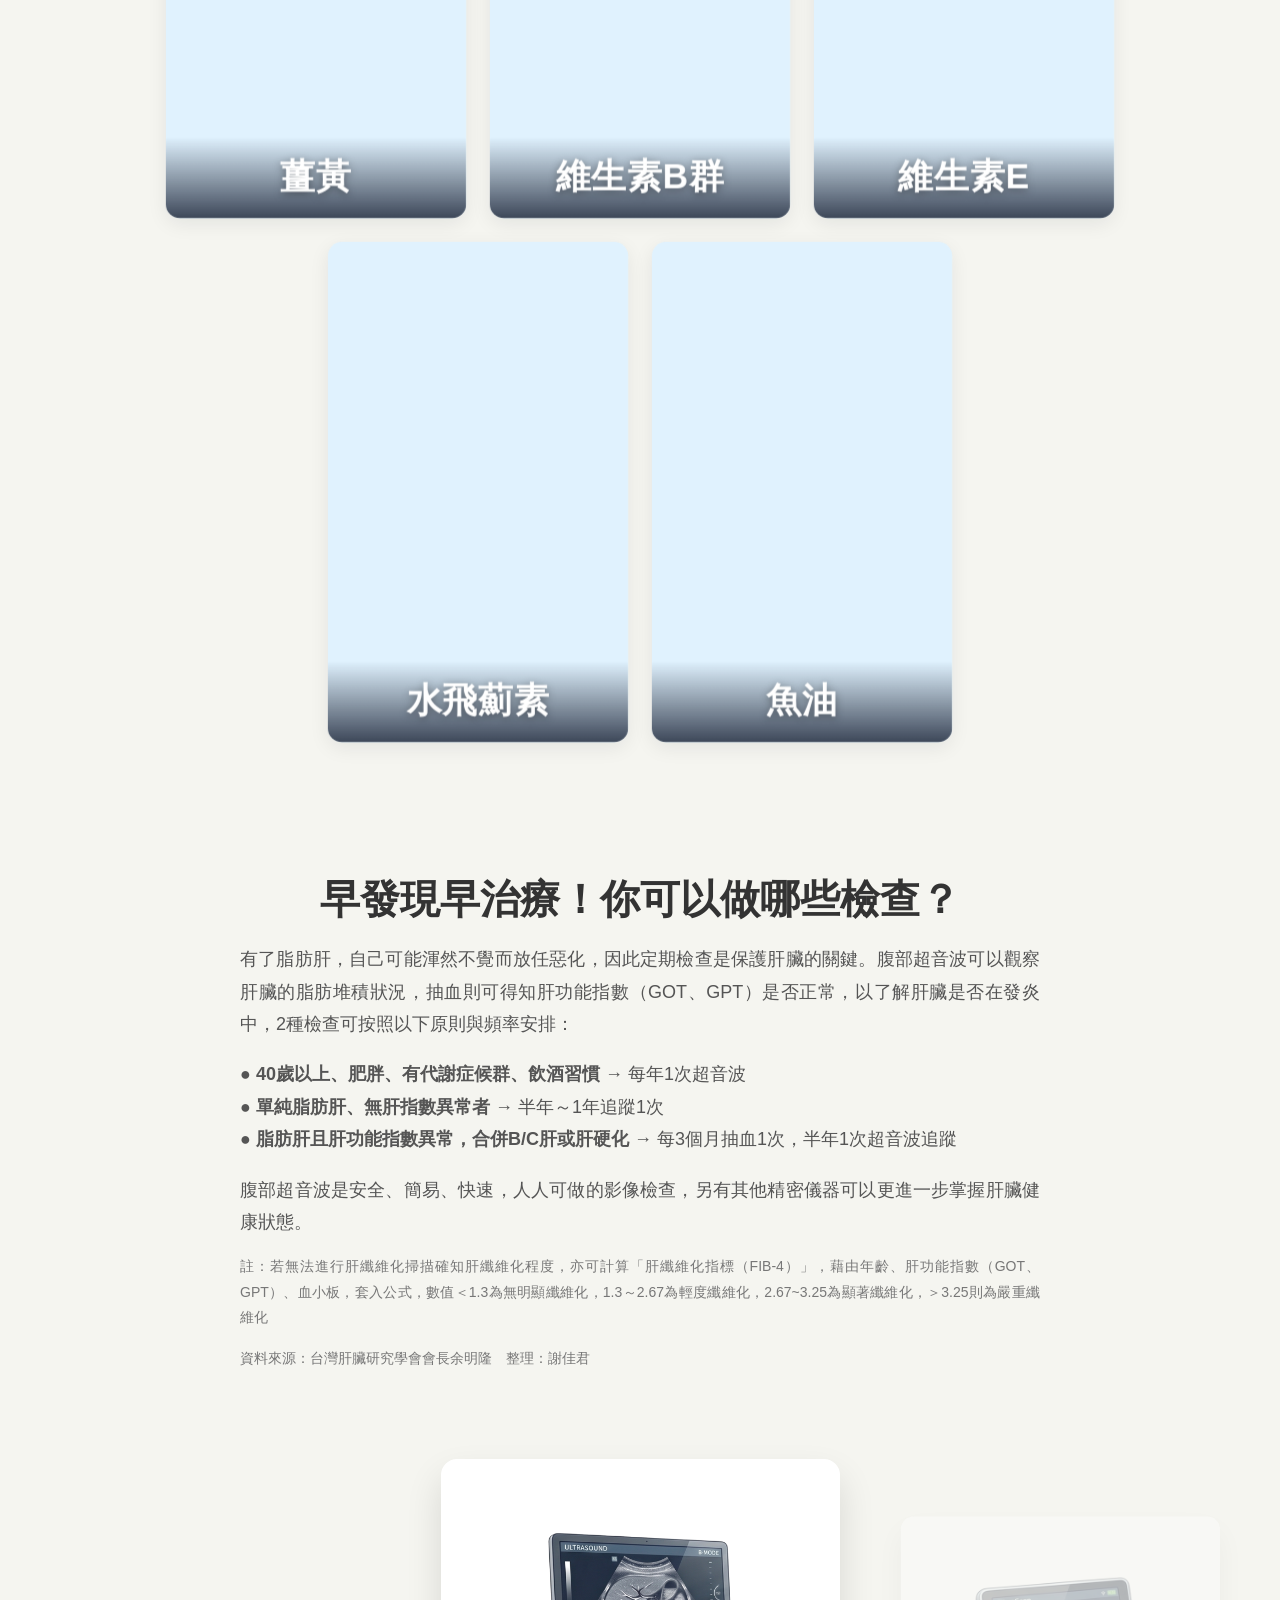
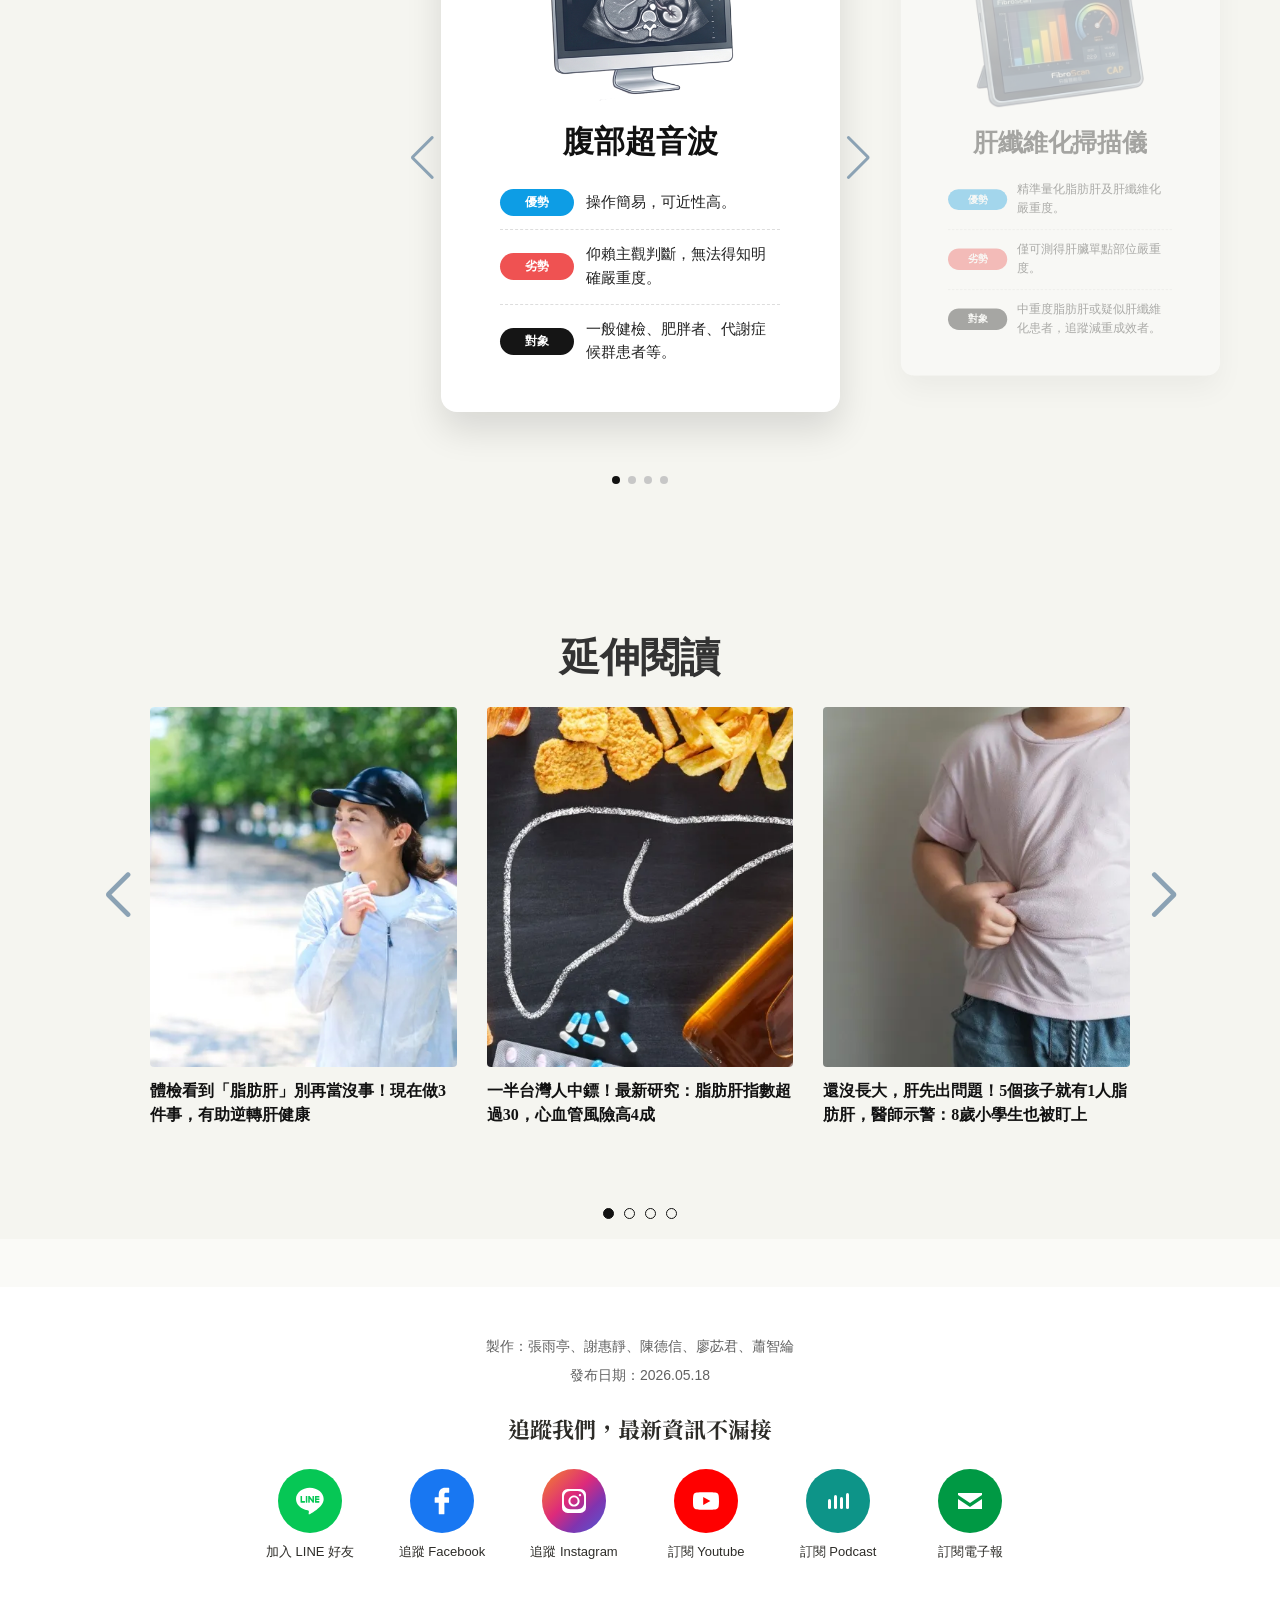
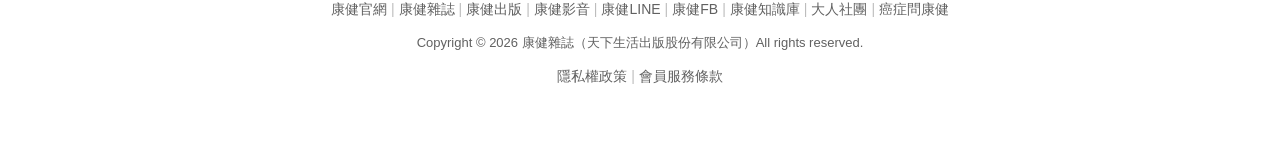
==== commit 7d0ca1c1: "HERO修正與測驗分享修正" ====
--- a/index.html
+++ b/index.html
@@ -9,6 +9,7 @@
     <title>逆轉肝包油！養護全攻略：你有脂肪肝嗎？風險測驗＋護肝方法一次看｜康健雜誌</title>
     <meta name="description" content="脂肪肝盛行率約30％，為高血壓與糖尿病3倍，卻常無症狀、難察覺。本專題帶你做脂肪肝風險測驗，看懂肝臟從健康到粉肝的變化，並由醫師破解8大迷思，整合飲食、運動、營養素與檢查方法，找出可行的脂肪肝逆轉關鍵。">
     <meta name="keywords" content="脂肪肝、肝包油、脂肪肝逆轉、養肝指南、脂肪肝進程、輕度脂肪肝、中度脂肪肝、重度脂肪肝、肝纖維化、肝硬化、護肝飲食、外食族、有氧運動、護肝營養素、肝功能指數、肝臟檢查">
+    <link rel="preload" href="./images/fatty-liver.webp" as="image">
     <meta property="og:url" content="https://web.commonhealth.com.tw/fattyliver/index.html">
     <meta property="og:type" content="website">
     <meta property="og:title" content="逆轉肝包油！養護全攻略：你有脂肪肝嗎？風險測驗＋護肝方法一次看｜康健雜誌">
@@ -179,7 +180,7 @@
                             <div class="quiz-result-actions">
                                 <button type="button" class="quiz-btn quiz-btn--back" data-quiz-restart>再測一次</button>
                                 <div class="quiz-share-group">
-                                    <a class="quiz-share-btn custom-social-fb" href="#" aria-label="分享至 Facebook" onclick="window.open('https://www.facebook.com/sharer/sharer.php?u=https://web.commonhealth.com.tw/fattyliver/index.html', 'fbShare', 'width=600,height=400'); return false;">
+                                    <a class="quiz-share-btn custom-social-fb" href="javascript:void(0);" aria-label="分享至 Facebook" onclick="window.open('https://www.facebook.com/sharer/sharer.php?u=https://web.commonhealth.com.tw/fattyliver/index.html', 'fbShare', 'width=600,height=400'); return false;">
                                         <svg width="28" height="28" viewBox="0 0 32 32" fill="none" aria-hidden="true" focusable="false">
                                           <path
                                             d="M22.67 2.667h-3.49c-3.922 0-6.454 2.574-6.454 6.562v3.028H9.215a.546.546 0 0 0-.548.541v4.385c0 .302.245.54.548.54h3.511v11.07c0 .302.246.54.548.54h4.58a.546.546 0 0 0 .548-.54v-11.07h4.103a.546.546 0 0 0 .548-.54v-4.385a.54.54 0 0 0-.548-.54h-4.103V9.69c0-1.233.295-1.86 1.918-1.86h2.35a.548.548 0 0 0 .549-.548V3.207a.542.542 0 0 0-.548-.54Z"
@@ -187,7 +188,7 @@
                                           ></path>
                                         </svg>
                                     </a>
-                                    <a class="quiz-share-btn custom-social-line" href="#" aria-label="分享至 LINE" onclick="window.open('https://social-plugins.line.me/lineit/share?url=https://web.commonhealth.com.tw/fattyliver/index.html', 'lineShare', 'width=600,height=400'); return false;">
+                                    <a class="quiz-share-btn custom-social-line" href="javascript:void(0);" aria-label="分享至 LINE" onclick="window.open('https://social-plugins.line.me/lineit/share?url=https://web.commonhealth.com.tw/fattyliver/index.html', 'lineShare', 'width=600,height=400'); return false;">
                                         <svg width="28" height="28" viewBox="0 0 32 32" fill="none" aria-hidden="true" focusable="false">
                                           <path
                                             fill-rule="evenodd"
--- a/css/hero-parallax.css
+++ b/css/hero-parallax.css
@@ -53,20 +53,8 @@
   background-size: cover !important;
   background-position: center center !important;
   background-repeat: no-repeat !important;
-}
-
-/* 靜態底圖層：JS 脂肪球生成前先繪製，避免純黃色 FOUC */
-#hero::before {
-  content: "";
-  position: absolute;
-  inset: 0;
-  z-index: 0;
-  pointer-events: none;
-  background-color: #ffd54f;
-  background-image: url("../images/fatty-liver.webp");
-  background-size: cover;
-  background-position: center center;
-  background-repeat: no-repeat;
+  transform: translateZ(0);
+  -webkit-transform: translate3d(0, 0, 0);
 }
 
 #hero .layer-liver {
